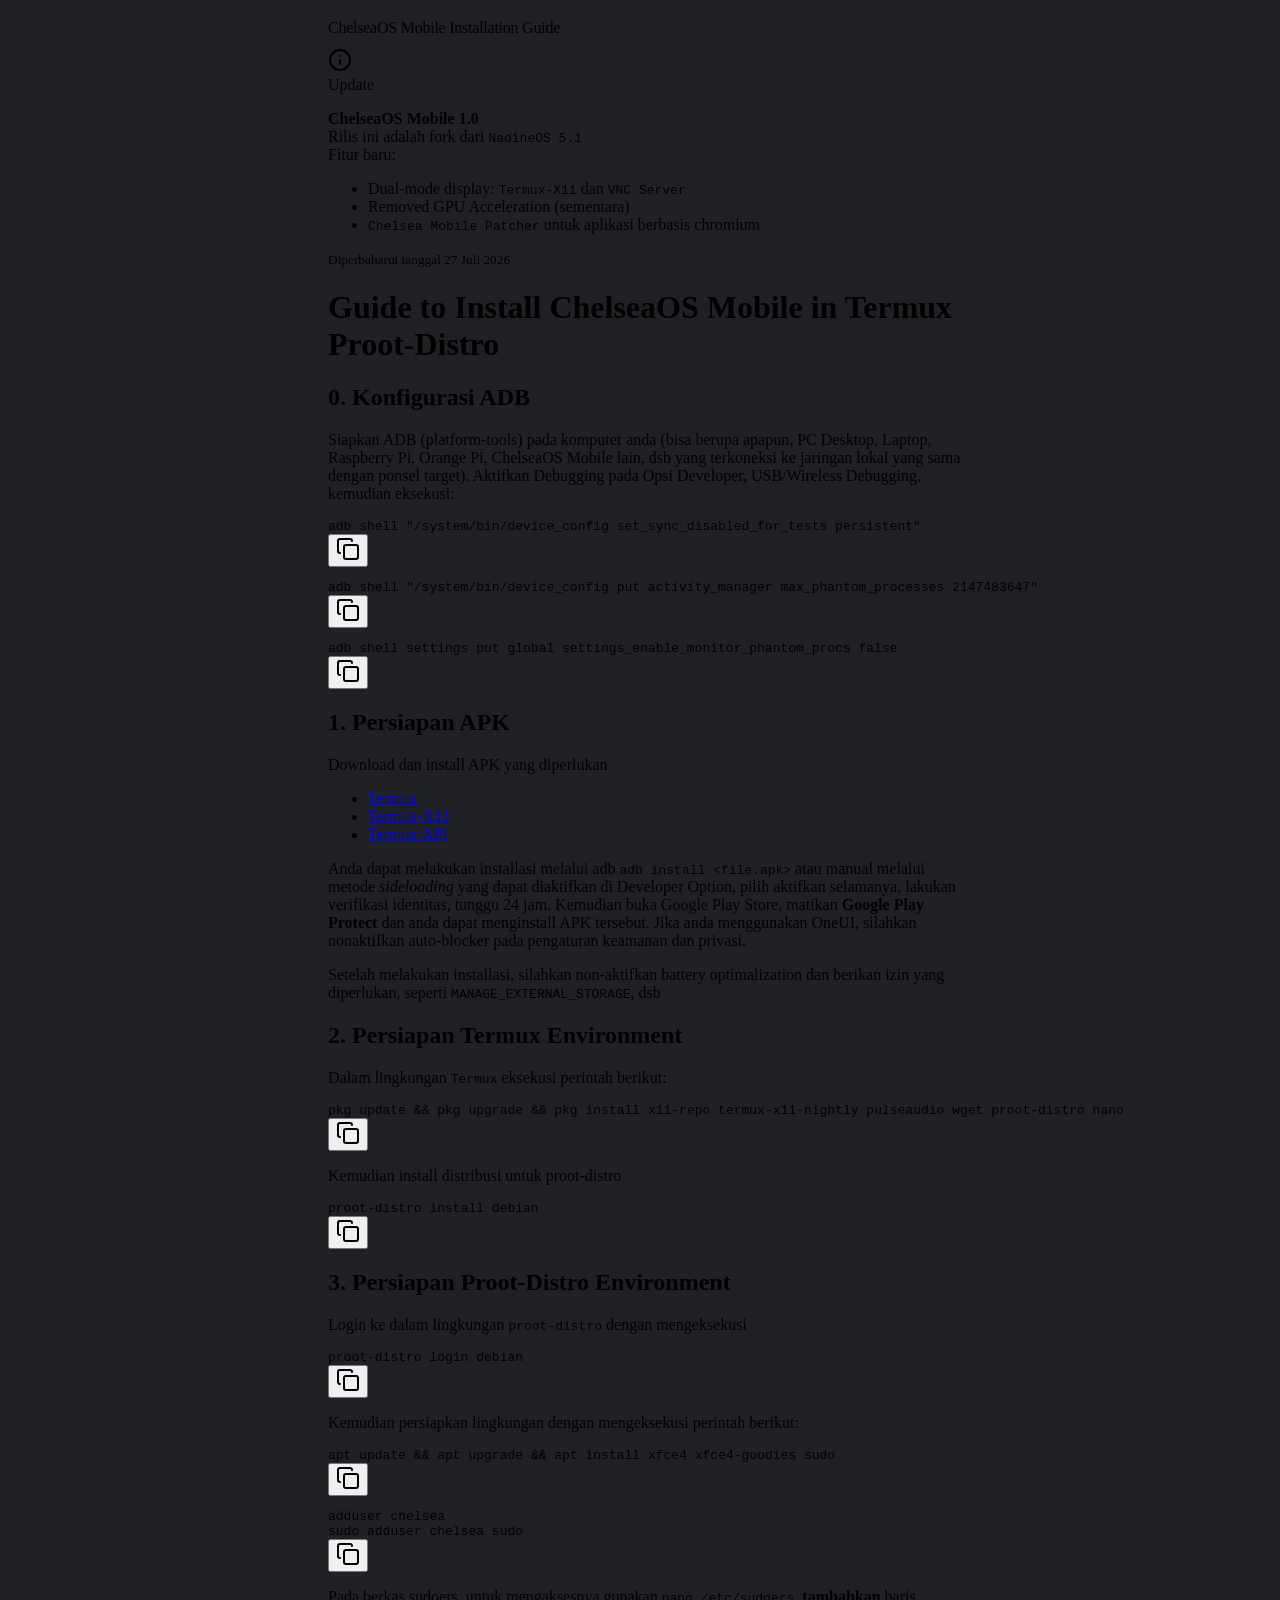
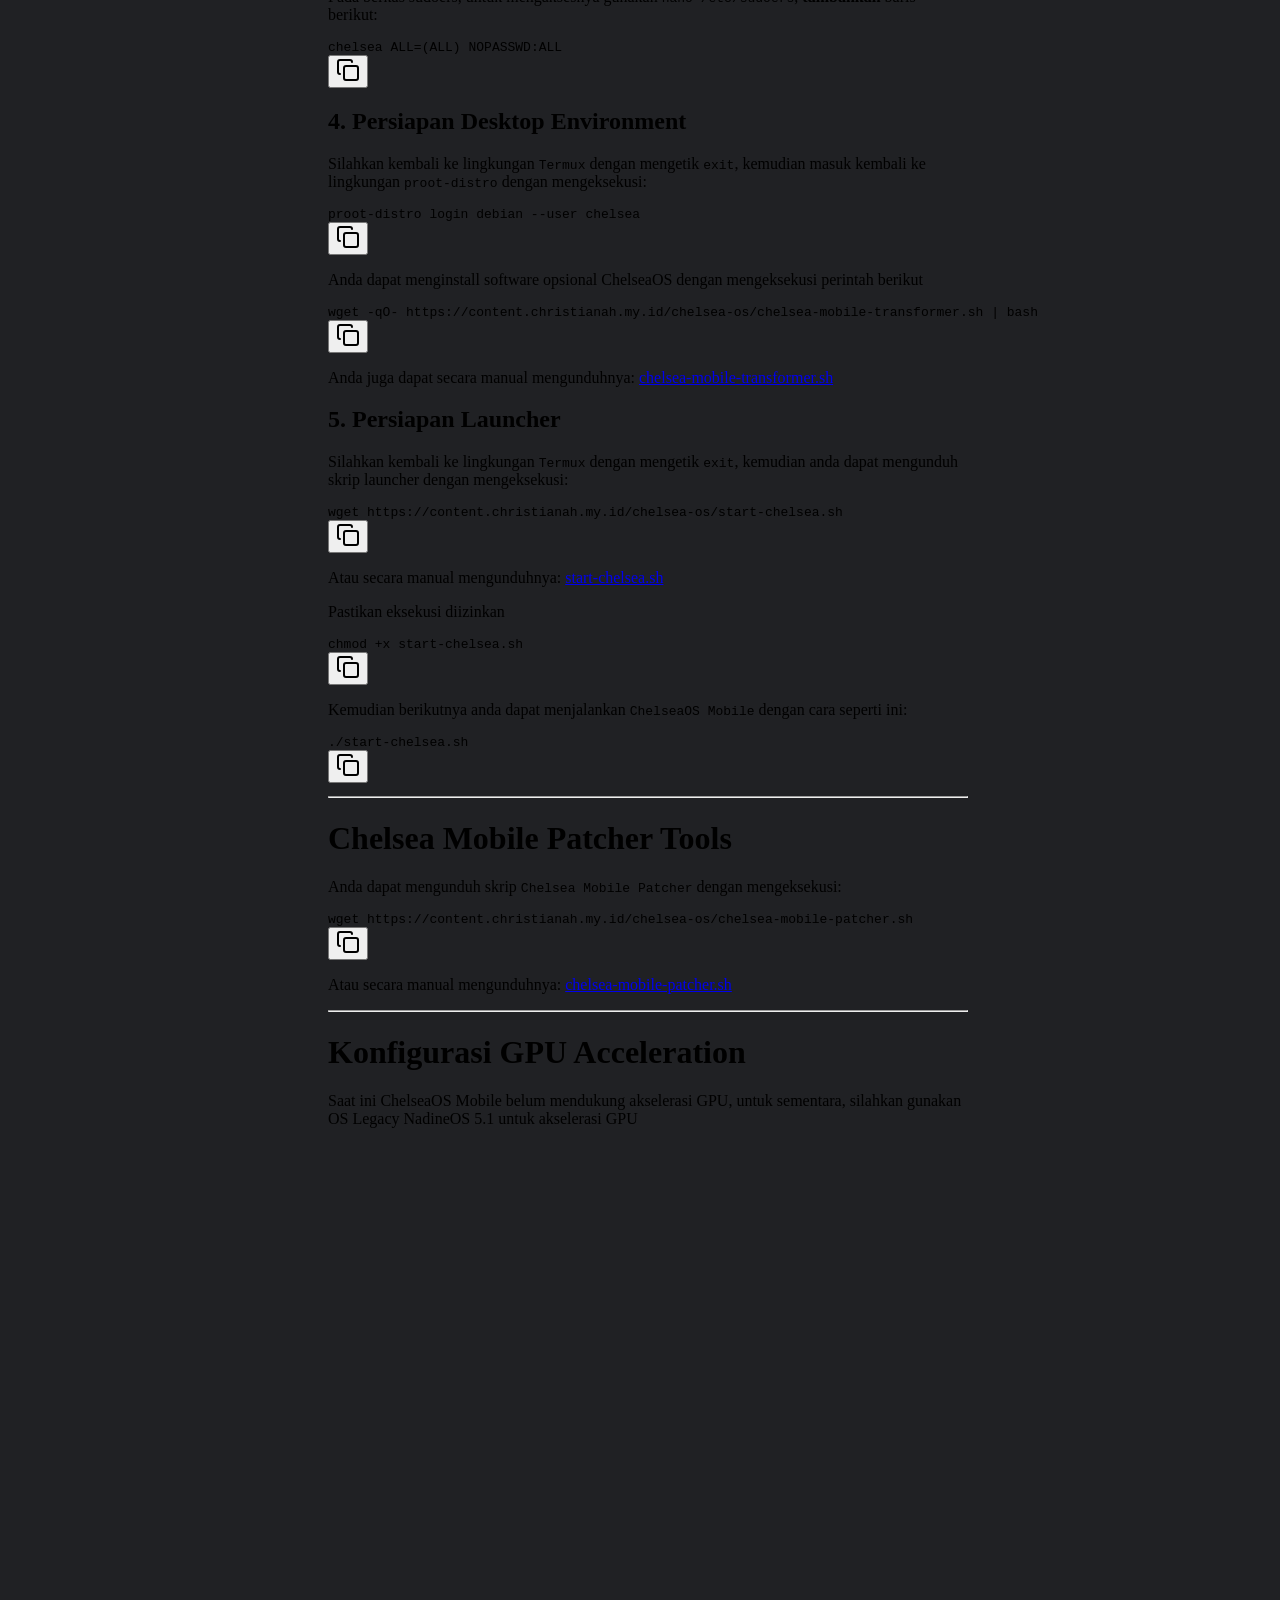
==== docs/chelseaos-mobile-installation-guide.html @ ab217020 "Initial landing page commit" ====
<!DOCTYPE html> <html lang="en"><head>
<title>ChelseaOS Mobile Installation Guide</title>
<base href=".">
<meta name="pathname" content="chelseaos-mobile-installation-guide.html">
<meta name="description" content="Obsidian - ChelseaOS Mobile Installation Guide">
<meta property="og:title" content="ChelseaOS Mobile Installation Guide">
<meta property="og:description" content="Obsidian - ChelseaOS Mobile Installation Guide">
<meta property="og:type" content="website">
<meta property="og:url" content="chelseaos-mobile-installation-guide.html">
<meta property="og:image" content="undefined">
<meta charset="UTF-8"><meta property="og:site_name" content="Obsidian"><meta name="viewport" content="width=device-width, initial-scale=1.0, user-scalable=yes, minimum-scale=1.0, maximum-scale=5.0"><link rel="alternate" type="application/rss+xml" title="RSS Feed" href="site-lib/rss.xml"><script async="" id="webpage-script" src="site-lib/scripts/webpage.js" onload="this.onload=null;this.setAttribute(&quot;loaded&quot;, &quot;true&quot;)"></script><script async="" id="graph-wasm-script" src="site-lib/scripts/graph-wasm.js" onload="this.onload=null;this.setAttribute(&quot;loaded&quot;, &quot;true&quot;)"></script><script async="" id="graph-render-worker-script" src="site-lib/scripts/graph-render-worker.js" onload="this.onload=null;this.setAttribute(&quot;loaded&quot;, &quot;true&quot;)"></script><link rel="icon" href="site-lib/media/favicon.png"><link rel="stylesheet" href="site-lib/styles/obsidian.css"><link rel="preload" href="site-lib/styles/global-variable-styles.css" as="style" onload="this.onload=null;this.rel='stylesheet'"><noscript><link rel="stylesheet" href="site-lib/styles/global-variable-styles.css"></noscript><link rel="preload" href="site-lib/styles/main-styles.css" as="style" onload="this.onload=null;this.rel='stylesheet'"><noscript><link rel="stylesheet" href="site-lib/styles/main-styles.css"></noscript><style>body{--line-width:40em;--line-width-adaptive:40em;--file-line-width:40em;--sidebar-width:min(20em, 80vw);--collapse-arrow-size:11px;--tree-vertical-spacing:1.3em;--sidebar-margin:12px}:root{background-color:#202124}.sidebar{height:100%;font-size:14px;z-index:10;min-width:calc(var(--sidebar-width) + var(--divider-width-hover));max-width:calc(var(--sidebar-width) + var(--divider-width-hover));position:relative;overflow:hidden;overflow:clip;transition:min-width ease-in-out,max-width ease-in-out;transition-duration:.2s;contain:size}#left-sidebar{left:0}#right-sidebar{right:0}.sidebar.is-collapsed{min-width:0;max-width:0}.sidebar.floating{position:absolute}.sidebar .leaf-content{height:100%;min-width:calc(var(--sidebar-width) - var(--divider-width-hover));top:0;padding:var(--sidebar-margin);padding-top:4em;line-height:var(--line-height-tight);background-color:var(--background-secondary);transition:background-color,border-right,border-left,box-shadow;transition-duration:var(--color-fade-speed);transition-timing-function:ease-in-out;position:absolute;display:flex;flex-direction:column}.sidebar:not(.is-collapsed) .leaf-content{min-width:calc(max(100%,var(--sidebar-width)) - 3px);max-width:calc(max(100%,var(--sidebar-width)) - 3px)}#left-sidebar-content{left:0;border-top-right-radius:var(--radius-l);border-bottom-right-radius:var(--radius-l)}#right-sidebar-content{right:0;border-top-left-radius:var(--radius-l);border-bottom-left-radius:var(--radius-l)}.sidebar #left-sidebar-content,.sidebar #right-sidebar-content{contain:none!important;container-type:normal!important;animation:none!important}.sidebar:has(.leaf-content:empty):has(.topbar-content:empty){display:none}.sidebar-topbar{height:calc(2.3em + 2 * var(--sidebar-margin));width:var(--sidebar-width);padding:var(--sidebar-margin);z-index:1;position:fixed;display:flex;align-items:center;transition:width ease-in-out;transition-duration:inherit}.sidebar.is-collapsed .sidebar-topbar{width:calc(2.3em + var(--sidebar-margin) * 2)}.sidebar .sidebar-topbar.is-collapsed{width:0}#left-sidebar .sidebar-topbar{left:0;flex-direction:row;border-top-right-radius:var(--radius-l)}#right-sidebar .sidebar-topbar{right:0;flex-direction:row-reverse;border-top-left-radius:var(--radius-l)}#left-sidebar .topbar-content{margin-right:calc(2.3em + var(--sidebar-margin));flex-direction:row}#right-sidebar .topbar-content{margin-left:calc(2.3em + var(--sidebar-margin));flex-direction:row-reverse}.topbar-content{overflow:hidden visible;overflow:clip visible;width:100%;height:100%;display:flex;align-items:center;transition:inherit}.sidebar.is-collapsed .topbar-content{width:0;transition:inherit}.clickable-icon.sidebar-collapse-icon{background-color:transparent;color:var(--icon-color-focused);padding:2px!important;margin:0!important;height:100%!important;width:2.3em!important;margin-inline:0.14em!important;position:absolute}#left-sidebar .clickable-icon.sidebar-collapse-icon{transform:rotateY(180deg);right:var(--sidebar-margin)}#right-sidebar .clickable-icon.sidebar-collapse-icon{transform:rotateY(180deg);left:var(--sidebar-margin)}.clickable-icon.sidebar-collapse-icon svg.svg-icon{width:100%;height:100%}.feature-title{margin-left:1px;text-transform:uppercase;letter-spacing:.06em;margin-top:.75em;margin-bottom:.75em}.feature-header{display:flex;align-items:center;padding-top:0;font-size:1em;padding-left:0}body.floating-sidebars .sidebar{position:absolute}body{transition:background-color var(--color-fade-speed) ease-in-out}#navbar:not(:empty){display:flex;align-items:center;justify-content:space-between;padding:.5em 1em;width:100%}#main{display:flex;flex-direction:column;height:100%;width:100%;align-items:stretch;justify-content:center}#main-horizontal{display:flex;flex-direction:row;flex-grow:1;width:100%;align-items:stretch;justify-content:center}#center-content{flex-basis:100%;max-width:100%;width:100%;height:100%;display:flex;flex-direction:column;align-items:center;transition:opacity .2s ease-in-out;contain:inline-size}.hide{opacity:0!important;transition:opacity .2s ease-in-out;pointer-events:none}#center-content>.obsidian-document{padding-left:2em;padding-right:1em;margin-bottom:0;width:100%;width:-webkit-fill-available;width:-moz-available;width:fill-available;transition:background-color var(--color-fade-speed) ease-in-out;border-top-right-radius:var(--window-radius,var(--radius-m));border-top-left-radius:var(--window-radius,var(--radius-m));overflow-x:hidden!important;overflow-y:auto!important;display:flex!important;flex-direction:column!important;align-items:center!important;contain:inline-size}body #center-content>.obsidian-document>.markdown-preview-sizer{padding-bottom:80vh;width:100%;max-width:var(--line-width);flex-basis:var(--line-width);transition:background-color var(--color-fade-speed) ease-in-out;contain:inline-size}#center-content>.obsidian-document>div{width:100%!important;transition:background-color var(--color-fade-speed) ease-in-out;contain:inline-size}#center-content>.obsidian-document:not([data-type=markdown]).embed{display:flex;padding:1em;height:100%;width:100%;align-items:center;justify-content:center}#center-content>.obsidian-document:not([data-type=markdown]).embed>*{max-width:100%;max-height:100%;object-fit:contain}:not(h1,h2,h3,h4,h5,h6,li):has(> :is(.math,table)){overflow-x:auto!important}#center-content>.obsidian-document:not([data-type=markdown]){overflow-x:auto;contain:content;padding:0;margin:0;height:100%}.obsidian-document[data-type=attachment]{display:flex;flex-direction:column;align-items:center;justify-content:center;height:100%;width:100%}.obsidian-document[data-type=attachment]>*{outline:0;border:none;box-shadow:none}.obsidian-document[data-type=attachment] :is(img){max-width:90%;max-height:90%;object-fit:contain}.obsidian-document[data-type=attachment]>:is(audio){width:100%;max-width:min(90%,var(--line-width))}.obsidian-document[data-type=attachment]>:is(embed,iframe,video){width:100%;height:100%;max-width:100%;max-height:100%;object-fit:contain}.canvas-wrapper>:is(.header,.footer){z-index:100;position:absolute;display:flex;justify-content:center;flex-direction:column;width:100%;align-items:center}.scroll-highlight{position:absolute;width:100%;height:100%;pointer-events:none;z-index:1000;background-color:hsla(var(--color-accent-hsl),.25);opacity:0;padding:1em;inset:50%;translate:-50% -50%;border-radius:var(--radius-s)}</style><script defer="">async function loadIncludes(){let e=document.querySelectorAll("link[itemprop='include']");for(const t of e){let e=t.getAttribute("href");try{let o="";if(e.startsWith("https:")||e.startsWith("http:")||"file:"!=window.location.protocol){const n=await fetch(e);if(!n.ok){console.log("Could not include file: "+e),t?.remove();continue}o=await n.text()}else{const t=document.getElementById(btoa(encodeURI(e)));if(t){const e=JSON.parse(decodeURI(atob(t.getAttribute("value")??"")));o=e?.data??""}}let n=document.createRange().createContextualFragment(o);t.before(n),t.remove(),console.log("Included text: "+o),console.log("Included file: "+e)}catch(o){t?.remove(),console.log("Could not include file: "+e,o);continue}}}document.addEventListener("DOMContentLoaded",(()=>{loadIncludes()}));let isFileProtocol="file:"==location.protocol;function waitLoadScripts(e,t){let o=e.map((e=>document.getElementById(e+"-script")));!function e(n){let l=o[n],c=n+1;l?(l&&"true"!=l.getAttribute("loaded")||n<o.length&&e(c),n<o.length&&l.addEventListener("load",(()=>e(c)))):n<o.length?e(c):t()}(0)}</script></head><body class="publish css-settings-manager styled-scrollbars show-inline-title show-ribbon is-focused"><script defer="">let theme=localStorage.getItem("theme")||(window.matchMedia("(prefers-color-scheme: dark)").matches?"dark":"light");"dark"==theme?(document.body.classList.add("theme-dark"),document.body.classList.remove("theme-light")):(document.body.classList.add("theme-light"),document.body.classList.remove("theme-dark")),window.innerWidth<480?document.body.classList.add("is-phone"):window.innerWidth<768?document.body.classList.add("is-tablet"):window.innerWidth<1024?document.body.classList.add("is-small-screen"):document.body.classList.add("is-large-screen")</script><div class="parsed-feature-container" style="display: contents;"><link itemprop="include" href="site-lib/html/custom-head-content-content.html"></div><div id="main"><div id="navbar"></div><div id="main-horizontal"><div id="left-content" class="leaf" style="--sidebar-width: var(--sidebar-width-left);"></div><div id="center-content" class="leaf"><div class="obsidian-document markdown-preview-view markdown-rendered node-insert-event is-readable-line-width allow-fold-headings allow-fold-lists show-indentation-guide show-properties" data-type="markdown"><style id="MJX-CHTML-styles"></style><div class="markdown-preview-sizer markdown-preview-section"><div class="header"><h1 class="page-title heading inline-title" id="ChelseaOS_Mobile_Installation_Guide_0">ChelseaOS Mobile Installation Guide</h1><div class="data-bar"></div></div><div class="markdown-preview-pusher" style="width: 1px; height: 0.1px; margin-bottom: 0px;"></div><div class="el-div"><div data-callout-metadata="" data-callout-fold="" data-callout="info" class="callout"><div class="callout-title" dir="auto"><div class="callout-icon"><svg xmlns="http://www.w3.org/2000/svg" width="24" height="24" viewBox="0 0 24 24" fill="none" stroke="currentColor" stroke-width="2" stroke-linecap="round" stroke-linejoin="round" class="svg-icon lucide-info"><circle cx="12" cy="12" r="10"></circle><path d="M12 16v-4"></path><path d="M12 8h.01"></path></svg></div><div class="callout-title-inner">Update</div></div><div class="callout-content">
<p dir="auto"><strong>ChelseaOS Mobile 1.0</strong><br>
Rilis ini adalah fork dari <code>NadineOS 5.1</code><br>
Fitur baru:</p>
<ul class="has-list-bullet">
<li data-line="4" dir="auto"><span class="list-bullet"></span>Dual-mode display: <code>Termux-X11</code> dan <code>VNC Server</code></li>
<li data-line="5" dir="auto"><span class="list-bullet"></span>Removed GPU Acceleration (sementara)</li>
<li data-line="6" dir="auto"><span class="list-bullet"></span><code>Chelsea Mobile Patcher</code> untuk aplikasi berbasis chromium</li>
</ul>
<p dir="auto"><small>Diperbaharui tanggal 27 Juli 2026</small></p>
</div></div></div><div class="el-h1"><h1 data-heading="Guide to Install ChelseaOS Mobile in Termux Proot-Distro" dir="auto" class="heading" id="Guide_to_Install_ChelseaOS_Mobile_in_Termux_Proot-Distro_0"><span class="heading-collapse-indicator collapse-indicator collapse-icon"><svg xmlns="http://www.w3.org/2000/svg" width="24" height="24" viewBox="0 0 24 24" fill="none" stroke="currentColor" stroke-width="2" stroke-linecap="round" stroke-linejoin="round" class="svg-icon right-triangle"><path d="M3 8L12 17L21 8"></path></svg></span>Guide to Install ChelseaOS Mobile in Termux Proot-Distro</h1></div><div class="el-h2"><h2 data-heading="0. Konfigurasi ADB" dir="auto" class="heading" id="0._Konfigurasi_ADB_0"><span class="heading-collapse-indicator collapse-indicator collapse-icon"><svg xmlns="http://www.w3.org/2000/svg" width="24" height="24" viewBox="0 0 24 24" fill="none" stroke="currentColor" stroke-width="2" stroke-linecap="round" stroke-linejoin="round" class="svg-icon right-triangle"><path d="M3 8L12 17L21 8"></path></svg></span>0. Konfigurasi ADB</h2></div><div class="el-p"><p dir="auto">Siapkan ADB (platform-tools) pada komputer anda (bisa berupa apapun, PC Desktop, Laptop, Raspberry Pi, Orange Pi, ChelseaOS Mobile lain, dsb yang terkoneksi ke jaringan lokal yang sama dengan ponsel target). Aktifkan Debugging pada Opsi Developer, USB/Wireless Debugging, kemudian eksekusi:</p></div><div class="el-pre"><pre class="language-shell"><code data-line="0" class="language-shell is-loaded">adb shell <span class="token string">"/system/bin/device_config set_sync_disabled_for_tests persistent"</span>
</code><button class="copy-code-button"><svg xmlns="http://www.w3.org/2000/svg" width="24" height="24" viewBox="0 0 24 24" fill="none" stroke="currentColor" stroke-width="2" stroke-linecap="round" stroke-linejoin="round" class="svg-icon lucide-copy"><rect x="8" y="8" width="14" height="14" rx="2" ry="2"></rect><path d="M4 16c-1.1 0-2-.9-2-2V4c0-1.1.9-2 2-2h10c1.1 0 2 .9 2 2"></path></svg></button></pre></div><div class="el-pre"><pre class="language-shell"><code data-line="0" class="language-shell is-loaded">adb shell <span class="token string">"/system/bin/device_config put activity_manager max_phantom_processes 2147483647"</span>
</code><button class="copy-code-button"><svg xmlns="http://www.w3.org/2000/svg" width="24" height="24" viewBox="0 0 24 24" fill="none" stroke="currentColor" stroke-width="2" stroke-linecap="round" stroke-linejoin="round" class="svg-icon lucide-copy"><rect x="8" y="8" width="14" height="14" rx="2" ry="2"></rect><path d="M4 16c-1.1 0-2-.9-2-2V4c0-1.1.9-2 2-2h10c1.1 0 2 .9 2 2"></path></svg></button></pre></div><div class="el-pre"><pre class="language-shell"><code data-line="0" class="language-shell is-loaded">adb shell settings put global settings_enable_monitor_phantom_procs <span class="token boolean">false</span>
</code><button class="copy-code-button"><svg xmlns="http://www.w3.org/2000/svg" width="24" height="24" viewBox="0 0 24 24" fill="none" stroke="currentColor" stroke-width="2" stroke-linecap="round" stroke-linejoin="round" class="svg-icon lucide-copy"><rect x="8" y="8" width="14" height="14" rx="2" ry="2"></rect><path d="M4 16c-1.1 0-2-.9-2-2V4c0-1.1.9-2 2-2h10c1.1 0 2 .9 2 2"></path></svg></button></pre></div><div class="el-h2"><h2 data-heading="1. Persiapan APK" dir="auto" class="heading" id="1._Persiapan_APK_0"><span class="heading-collapse-indicator collapse-indicator collapse-icon"><svg xmlns="http://www.w3.org/2000/svg" width="24" height="24" viewBox="0 0 24 24" fill="none" stroke="currentColor" stroke-width="2" stroke-linecap="round" stroke-linejoin="round" class="svg-icon right-triangle"><path d="M3 8L12 17L21 8"></path></svg></span>1. Persiapan APK</h2></div><div class="el-p"><p dir="auto">Download dan install APK yang diperlukan</p></div><div class="el-ul"><ul class="has-list-bullet">
<li data-line="0" dir="auto"><span class="list-bullet"></span><a data-tooltip-position="top" aria-label="https://f-droid.org/en/packages/com.termux/" rel="noopener nofollow" class="external-link is-unresolved" href="https://f-droid.org/en/packages/com.termux/" target="_self">Termux</a></li>
<li data-line="1" dir="auto"><span class="list-bullet"></span><a data-tooltip-position="top" aria-label="https://github.com/termux/termux-x11/releases" rel="noopener nofollow" class="external-link is-unresolved" href="https://github.com/termux/termux-x11/releases" target="_self">Termux-X11</a></li>
<li data-line="2" dir="auto"><span class="list-bullet"></span><a data-tooltip-position="top" aria-label="https://f-droid.org/id/packages/com.termux.api/" rel="noopener nofollow" class="external-link is-unresolved" href="https://f-droid.org/id/packages/com.termux.api/" target="_self">Termux:API</a></li>
</ul></div><div class="el-p"><p dir="auto">Anda dapat melakukan installasi melalui adb <code>adb install &lt;file.apk&gt;</code> atau manual melalui metode <em>sideloading</em> yang dapat diaktifkan di Developer Option, pilih aktifkan selamanya, lakukan verifikasi identitas, tunggu 24 jam. Kemudian buka Google Play Store, matikan <strong>Google Play Protect</strong> dan anda dapat menginstall APK tersebut. Jika anda menggunakan OneUI, silahkan nonaktifkan auto-blocker pada pengaturan keamanan dan privasi.</p></div><div class="el-p"><p dir="auto">Setelah melakukan installasi, silahkan non-aktifkan battery optimalization dan berikan izin yang diperlukan, seperti <code>MANAGE_EXTERNAL_STORAGE</code>, dsb</p></div><div class="el-h2"><h2 data-heading="2. Persiapan Termux Environment" dir="auto" class="heading" id="2._Persiapan_Termux_Environment_0"><span class="heading-collapse-indicator collapse-indicator collapse-icon"><svg xmlns="http://www.w3.org/2000/svg" width="24" height="24" viewBox="0 0 24 24" fill="none" stroke="currentColor" stroke-width="2" stroke-linecap="round" stroke-linejoin="round" class="svg-icon right-triangle"><path d="M3 8L12 17L21 8"></path></svg></span>2. Persiapan Termux Environment</h2></div><div class="el-p"><p dir="auto">Dalam lingkungan <code>Termux</code> eksekusi perintah berikut:</p></div><div class="el-pre"><pre class="language-bash"><code data-line="0" class="language-bash is-loaded">pkg update <span class="token operator">&amp;&amp;</span> pkg upgrade <span class="token operator">&amp;&amp;</span> pkg <span class="token function">install</span> x11-repo termux-x11-nightly pulseaudio <span class="token function">wget</span> proot-distro <span class="token function">nano</span>
</code><button class="copy-code-button"><svg xmlns="http://www.w3.org/2000/svg" width="24" height="24" viewBox="0 0 24 24" fill="none" stroke="currentColor" stroke-width="2" stroke-linecap="round" stroke-linejoin="round" class="svg-icon lucide-copy"><rect x="8" y="8" width="14" height="14" rx="2" ry="2"></rect><path d="M4 16c-1.1 0-2-.9-2-2V4c0-1.1.9-2 2-2h10c1.1 0 2 .9 2 2"></path></svg></button></pre></div><div class="el-p"><p dir="auto">Kemudian install distribusi untuk proot-distro</p></div><div class="el-pre"><pre class="language-bash"><code data-line="0" class="language-bash is-loaded">proot-distro <span class="token function">install</span> debian
</code><button class="copy-code-button"><svg xmlns="http://www.w3.org/2000/svg" width="24" height="24" viewBox="0 0 24 24" fill="none" stroke="currentColor" stroke-width="2" stroke-linecap="round" stroke-linejoin="round" class="svg-icon lucide-copy"><rect x="8" y="8" width="14" height="14" rx="2" ry="2"></rect><path d="M4 16c-1.1 0-2-.9-2-2V4c0-1.1.9-2 2-2h10c1.1 0 2 .9 2 2"></path></svg></button></pre></div><div class="el-h2"><h2 data-heading="3. Persiapan Proot-Distro Environment" dir="auto" class="heading" id="3._Persiapan_Proot-Distro_Environment_0"><span class="heading-collapse-indicator collapse-indicator collapse-icon"><svg xmlns="http://www.w3.org/2000/svg" width="24" height="24" viewBox="0 0 24 24" fill="none" stroke="currentColor" stroke-width="2" stroke-linecap="round" stroke-linejoin="round" class="svg-icon right-triangle"><path d="M3 8L12 17L21 8"></path></svg></span>3. Persiapan Proot-Distro Environment</h2></div><div class="el-p"><p dir="auto">Login ke dalam lingkungan <code>proot-distro</code> dengan mengeksekusi</p></div><div class="el-pre"><pre class="language-bash"><code data-line="0" class="language-bash is-loaded">proot-distro login debian
</code><button class="copy-code-button"><svg xmlns="http://www.w3.org/2000/svg" width="24" height="24" viewBox="0 0 24 24" fill="none" stroke="currentColor" stroke-width="2" stroke-linecap="round" stroke-linejoin="round" class="svg-icon lucide-copy"><rect x="8" y="8" width="14" height="14" rx="2" ry="2"></rect><path d="M4 16c-1.1 0-2-.9-2-2V4c0-1.1.9-2 2-2h10c1.1 0 2 .9 2 2"></path></svg></button></pre></div><div class="el-p"><p dir="auto">Kemudian persiapkan lingkungan dengan mengeksekusi perintah berikut:</p></div><div class="el-pre"><pre class="language-bash"><code data-line="0" class="language-bash is-loaded"><span class="token function">apt</span> update <span class="token operator">&amp;&amp;</span> <span class="token function">apt</span> upgrade <span class="token operator">&amp;&amp;</span> <span class="token function">apt</span> <span class="token function">install</span> xfce4 xfce4-goodies <span class="token function">sudo</span>
</code><button class="copy-code-button"><svg xmlns="http://www.w3.org/2000/svg" width="24" height="24" viewBox="0 0 24 24" fill="none" stroke="currentColor" stroke-width="2" stroke-linecap="round" stroke-linejoin="round" class="svg-icon lucide-copy"><rect x="8" y="8" width="14" height="14" rx="2" ry="2"></rect><path d="M4 16c-1.1 0-2-.9-2-2V4c0-1.1.9-2 2-2h10c1.1 0 2 .9 2 2"></path></svg></button></pre></div><div class="el-pre"><pre class="language-bash"><code data-line="0" class="language-bash is-loaded">adduser chelsea
<span class="token function">sudo</span> adduser chelsea <span class="token function">sudo</span>
</code><button class="copy-code-button"><svg xmlns="http://www.w3.org/2000/svg" width="24" height="24" viewBox="0 0 24 24" fill="none" stroke="currentColor" stroke-width="2" stroke-linecap="round" stroke-linejoin="round" class="svg-icon lucide-copy"><rect x="8" y="8" width="14" height="14" rx="2" ry="2"></rect><path d="M4 16c-1.1 0-2-.9-2-2V4c0-1.1.9-2 2-2h10c1.1 0 2 .9 2 2"></path></svg></button></pre></div><div class="el-p"><p dir="auto">Pada berkas sudoers, untuk mengaksesnya gunakan <code>nano /etc/sudoers</code>, <strong>tambahkan</strong> baris berikut:</p></div><div class="el-pre"><pre class="language-sh"><code data-line="0" class="language-sh is-loaded">chelsea <span class="token assign-left variable">ALL</span><span class="token operator">=</span><span class="token punctuation">(</span>ALL<span class="token punctuation">)</span> NOPASSWD:ALL
</code><button class="copy-code-button"><svg xmlns="http://www.w3.org/2000/svg" width="24" height="24" viewBox="0 0 24 24" fill="none" stroke="currentColor" stroke-width="2" stroke-linecap="round" stroke-linejoin="round" class="svg-icon lucide-copy"><rect x="8" y="8" width="14" height="14" rx="2" ry="2"></rect><path d="M4 16c-1.1 0-2-.9-2-2V4c0-1.1.9-2 2-2h10c1.1 0 2 .9 2 2"></path></svg></button></pre></div><div class="el-h2"><h2 data-heading="4. Persiapan Desktop Environment" dir="auto" class="heading" id="4._Persiapan_Desktop_Environment_0"><span class="heading-collapse-indicator collapse-indicator collapse-icon"><svg xmlns="http://www.w3.org/2000/svg" width="24" height="24" viewBox="0 0 24 24" fill="none" stroke="currentColor" stroke-width="2" stroke-linecap="round" stroke-linejoin="round" class="svg-icon right-triangle"><path d="M3 8L12 17L21 8"></path></svg></span>4. Persiapan Desktop Environment</h2></div><div class="el-p"><p dir="auto">Silahkan kembali ke lingkungan <code>Termux</code> dengan mengetik <code>exit</code>, kemudian masuk kembali ke lingkungan <code>proot-distro</code> dengan mengeksekusi:</p></div><div class="el-pre"><pre class="language-bash"><code data-line="0" class="language-bash is-loaded">proot-distro login debian <span class="token parameter variable">--user</span> chelsea
</code><button class="copy-code-button"><svg xmlns="http://www.w3.org/2000/svg" width="24" height="24" viewBox="0 0 24 24" fill="none" stroke="currentColor" stroke-width="2" stroke-linecap="round" stroke-linejoin="round" class="svg-icon lucide-copy"><rect x="8" y="8" width="14" height="14" rx="2" ry="2"></rect><path d="M4 16c-1.1 0-2-.9-2-2V4c0-1.1.9-2 2-2h10c1.1 0 2 .9 2 2"></path></svg></button></pre></div><div class="el-p"><p dir="auto">Anda dapat menginstall software opsional ChelseaOS dengan mengeksekusi perintah berikut</p></div><div class="el-pre"><pre class="language-sh"><code data-line="0" class="language-sh is-loaded"><span class="token function">wget</span> -qO- https://content.christianah.my.id/chelsea-os/chelsea-mobile-transformer.sh <span class="token operator">|</span> <span class="token function">bash</span>
</code><button class="copy-code-button"><svg xmlns="http://www.w3.org/2000/svg" width="24" height="24" viewBox="0 0 24 24" fill="none" stroke="currentColor" stroke-width="2" stroke-linecap="round" stroke-linejoin="round" class="svg-icon lucide-copy"><rect x="8" y="8" width="14" height="14" rx="2" ry="2"></rect><path d="M4 16c-1.1 0-2-.9-2-2V4c0-1.1.9-2 2-2h10c1.1 0 2 .9 2 2"></path></svg></button></pre></div><div class="el-p"><p dir="auto">Anda juga dapat secara manual mengunduhnya: <a data-href="chelsea-mobile-transformer.sh" href="notes/documentation/chelseaos/chelseaos-mobile/assets/chelsea-mobile-transformer.html" class="internal-link" target="_self" rel="noopener nofollow">chelsea-mobile-transformer.sh</a></p></div><div class="el-h2"><h2 data-heading="5. Persiapan Launcher" dir="auto" class="heading" id="5._Persiapan_Launcher_0"><span class="heading-collapse-indicator collapse-indicator collapse-icon"><svg xmlns="http://www.w3.org/2000/svg" width="24" height="24" viewBox="0 0 24 24" fill="none" stroke="currentColor" stroke-width="2" stroke-linecap="round" stroke-linejoin="round" class="svg-icon right-triangle"><path d="M3 8L12 17L21 8"></path></svg></span>5. Persiapan Launcher</h2></div><div class="el-p"><p dir="auto">Silahkan kembali ke lingkungan <code>Termux</code> dengan mengetik <code>exit</code>, kemudian anda dapat mengunduh skrip launcher dengan mengeksekusi:</p></div><div class="el-pre"><pre class="language-sh"><code data-line="0" class="language-sh is-loaded"><span class="token function">wget</span> https://content.christianah.my.id/chelsea-os/start-chelsea.sh
</code><button class="copy-code-button"><svg xmlns="http://www.w3.org/2000/svg" width="24" height="24" viewBox="0 0 24 24" fill="none" stroke="currentColor" stroke-width="2" stroke-linecap="round" stroke-linejoin="round" class="svg-icon lucide-copy"><rect x="8" y="8" width="14" height="14" rx="2" ry="2"></rect><path d="M4 16c-1.1 0-2-.9-2-2V4c0-1.1.9-2 2-2h10c1.1 0 2 .9 2 2"></path></svg></button></pre></div><div class="el-p"><p dir="auto">Atau secara manual mengunduhnya: <a data-href="start-chelsea.sh" href="notes/documentation/chelseaos/chelseaos-mobile/assets/start-chelsea.html" class="internal-link" target="_self" rel="noopener nofollow">start-chelsea.sh</a></p></div><div class="el-p"><p dir="auto">Pastikan eksekusi diizinkan</p></div><div class="el-pre"><pre class="language-bash"><code data-line="0" class="language-bash is-loaded"><span class="token function">chmod</span> +x start-chelsea.sh
</code><button class="copy-code-button"><svg xmlns="http://www.w3.org/2000/svg" width="24" height="24" viewBox="0 0 24 24" fill="none" stroke="currentColor" stroke-width="2" stroke-linecap="round" stroke-linejoin="round" class="svg-icon lucide-copy"><rect x="8" y="8" width="14" height="14" rx="2" ry="2"></rect><path d="M4 16c-1.1 0-2-.9-2-2V4c0-1.1.9-2 2-2h10c1.1 0 2 .9 2 2"></path></svg></button></pre></div><div class="el-p"><p dir="auto">Kemudian berikutnya anda dapat menjalankan <code>ChelseaOS Mobile</code> dengan cara seperti ini:</p></div><div class="el-pre"><pre><code data-line="0">./start-chelsea.sh
</code><button class="copy-code-button"><svg xmlns="http://www.w3.org/2000/svg" width="24" height="24" viewBox="0 0 24 24" fill="none" stroke="currentColor" stroke-width="2" stroke-linecap="round" stroke-linejoin="round" class="svg-icon lucide-copy"><rect x="8" y="8" width="14" height="14" rx="2" ry="2"></rect><path d="M4 16c-1.1 0-2-.9-2-2V4c0-1.1.9-2 2-2h10c1.1 0 2 .9 2 2"></path></svg></button></pre></div><div class="el-hr"><hr></div><div class="el-h1"><h1 data-heading="Chelsea Mobile Patcher Tools" dir="auto" class="heading" id="Chelsea_Mobile_Patcher_Tools_0"><span class="heading-collapse-indicator collapse-indicator collapse-icon"><svg xmlns="http://www.w3.org/2000/svg" width="24" height="24" viewBox="0 0 24 24" fill="none" stroke="currentColor" stroke-width="2" stroke-linecap="round" stroke-linejoin="round" class="svg-icon right-triangle"><path d="M3 8L12 17L21 8"></path></svg></span>Chelsea Mobile Patcher Tools</h1></div><div class="el-p"><p dir="auto">Anda dapat mengunduh skrip <code>Chelsea Mobile Patcher</code> dengan mengeksekusi:</p></div><div class="el-pre"><pre class="language-sh"><code data-line="0" class="language-sh is-loaded"><span class="token function">wget</span> https://content.christianah.my.id/chelsea-os/chelsea-mobile-patcher.sh
</code><button class="copy-code-button"><svg xmlns="http://www.w3.org/2000/svg" width="24" height="24" viewBox="0 0 24 24" fill="none" stroke="currentColor" stroke-width="2" stroke-linecap="round" stroke-linejoin="round" class="svg-icon lucide-copy"><rect x="8" y="8" width="14" height="14" rx="2" ry="2"></rect><path d="M4 16c-1.1 0-2-.9-2-2V4c0-1.1.9-2 2-2h10c1.1 0 2 .9 2 2"></path></svg></button></pre></div><div class="el-p"><p dir="auto">Atau secara manual mengunduhnya: <a data-href="chelsea-mobile-patcher.sh" href="notes/documentation/chelseaos/chelseaos-mobile/assets/chelsea-mobile-patcher.html" class="internal-link" target="_self" rel="noopener nofollow">chelsea-mobile-patcher.sh</a></p></div><div class="el-hr"><hr></div><div class="el-h1"><h1 data-heading="Konfigurasi GPU Acceleration" dir="auto" class="heading" id="Konfigurasi_GPU_Acceleration_0"><span class="heading-collapse-indicator collapse-indicator collapse-icon"><svg xmlns="http://www.w3.org/2000/svg" width="24" height="24" viewBox="0 0 24 24" fill="none" stroke="currentColor" stroke-width="2" stroke-linecap="round" stroke-linejoin="round" class="svg-icon right-triangle"><path d="M3 8L12 17L21 8"></path></svg></span>Konfigurasi GPU Acceleration</h1></div><div class="el-p"><p dir="auto">Saat ini ChelseaOS Mobile belum mendukung akselerasi GPU, untuk sementara, silahkan gunakan OS Legacy NadineOS 5.1 untuk akselerasi GPU</p></div><div class="footer"><div class="data-bar"></div></div></div></div></div><div id="right-content" class="leaf" style="--sidebar-width: var(--sidebar-width-right);"></div></div></div></body></html>
---- docs/site-lib/styles/global-variable-styles.css ----
:root body{--line-width:min(40em, calc(100vw - 2em));--line-width-adaptive:min(40em, calc(100vw - 2em));--file-line-width:min(40em, calc(100vw - 2em));--sidebar-width-right:min(20em, 80vw);--sidebar-width-left:min(20em, 80vw)}body{--zoom-factor:1!important;--font-text-size:15px!important;--indent-size:4}
---- docs/site-lib/styles/global-variable-styles.css ----
:root body{--line-width:min(40em, calc(100vw - 2em));--line-width-adaptive:min(40em, calc(100vw - 2em));--file-line-width:min(40em, calc(100vw - 2em));--sidebar-width-right:min(20em, 80vw);--sidebar-width-left:min(20em, 80vw)}body{--zoom-factor:1!important;--font-text-size:15px!important;--indent-size:4}
---- docs/site-lib/styles/main-styles.css ----
body{--color-fade-speed:0.2s}.tree-icon{border:1px solid transparent;margin:0 4px 0 0;display:flex;align-self:center}.tree-icon :is(svg,img){width:1em!important;height:1em!important}.tree-icon :has(svg,img){display:contents!important}a.tree-item-self.is-clickable{text-decoration:none!important;text-decoration-line:none!important}.tree-item-inner>p{display:contents!important}.tree-container .feature-title{flex-grow:0!important;margin-right:.5em!important;font-size:inherit!important;color:var(--text-normal)!important}.tree-item-children:empty{display:none!important}.tree-item.filtered-out{display:none}#outline .tree-item[data-depth="1"]:not(.mod-collapsible)>.tree-item-self{font-weight:900;font-size:1.05em}.tree-item:not(.mod-collapsible)>.tree-item-self{padding-left:calc(var(--nav-item-children-margin-start,var(--nav-item-children-margin-left)) - .35em)}.tree-item-self{display:flex!important;align-items:center!important}#file-explorer{padding:0!important}.heading p{margin:0!important}#webpage-icon :is(svg,img){width:100%;height:100%;box-shadow:none!important;border:none!important;border-radius:0!important;stroke:currentColor;margin:0!important;padding:0!important}#webpage-icon :has(:is(svg,img)){display:contents!important}#webpage-icon:has(:is(svg,img)){font-size:40px;width:40px;height:40px}#webpage-icon{font-size:40px;margin-bottom:8px;font-family:emoji;width:fit-content}body.show-inline-title .page-title{font-weight:var(--inline-title-weight);font-size:var(--inline-title-size);font-style:var(--inline-title-style);font-variant:var(--inline-title-variant);font-family:var(--inline-title-font);letter-spacing:-.015em;color:var(--inline-title-color)}h1 li{translate:calc(0px - var(--list-indent)) 0}.heading{position:relative}.heading.is-collapsed::after{content:"..."!important;display:inline-block!important;position:absolute!important;margin:0!important;padding:0!important;margin-left:.3em!important;color:var(--text-muted)}html>body>#main-horizontal>#center-content>.obsidian-document>.markdown-preview-sizer>div:not(:is(.footer,.header)){margin-inline:0!important;margin:0!important;padding:0!important}html>body>#main-horizontal>#center-content>.obsidian-document>.markdown-preview-sizer>div{width:100%;max-width:100%}.collapse-icon:not(.list-collapse-indicator) svg.svg-icon{color:var(--nav-collapse-icon-color);width:var(--collapse-arrow-size);height:var(--collapse-arrow-size);transition:transform .1s ease-in-out 0s;stroke-width:4px;min-width:10px;min-height:10px;max-width:24px;max-height:24px}.heading-collapse-indicator.collapse-icon.is-collapsed>svg{transition:transform .1s ease-in-out;transform:rotate(-90deg)}.heading .heading-collapse-indicator{opacity:0;transition:opacity .15s ease-in-out;position:absolute;z-index:1;padding:0!important;padding-left:2em!important;padding-right:1em!important;left:-2em!important}.heading:hover>.heading-collapse-indicator{opacity:1}.tree-container{--nav-item-size:1em;overflow:hidden auto;height:100%}.nav-file-title,.nav-folder-title{line-height:var(--tree-vertical-spacing)!important}.theme-toggle-container{--toggle-width:3.5em;--toggle-height:1.75em;--border-radius:calc(var(--toggle-height) / 2);--handle-width:calc(var(--toggle-height) * 0.65);--handle-radius:calc(var(--handle-width) / 2);--handle-margin:calc((var(--toggle-height) / 2.0) - var(--handle-radius));--handle-translation:calc(var(--toggle-width) - var(--handle-width) - (var(--handle-margin) * 2));cursor:pointer;display:flex;flex-direction:row;align-items:center;gap:1em}.clickable-icon,.feature-title{transition:color var(--color-fade-speed) ease-in-out}@keyframes toggle-slide-right{0%{width:var(--handle-width);transform:translateX(0)}50%{width:calc(var(--toggle-width) * .5)}90%{width:var(--handle-width)}100%{transform:translateX(var(--handle-translation))}}@keyframes toggle-slide-left{0%{width:var(--handle-width);transform:translateX(calc(var(--handle-translation) - ((var(--toggle-width) * .33) - var(--handle-width))))}70%{width:calc(var(--toggle-width) * .5)}100%{width:var(--handle-width);transform:translateX(0)}}@keyframes toggle-expand-right{0%{width:var(--handle-width)}100%{width:calc(var(--toggle-width) * .33)}}@keyframes toggle-expand-left{0%{width:var(--handle-width);transform:translateX(var(--handle-translation))}100%{width:calc(var(--toggle-width) * .33);transform:translateX(calc(var(--handle-translation) - ((var(--toggle-width) * .33) - var(--handle-width))))}}@keyframes toggle-contract{0%{width:calc(var(--toggle-width) * .33)}100%{width:var(--handle-width)}}.theme-toggle-input{display:none;z-index:1000}.toggle-background{position:relative;width:var(--toggle-width);height:var(--toggle-height);border-radius:var(--border-radius);background-color:var(--background-modifier-border);transition:background-color var(--color-fade-speed);z-index:1000;animation-duration:.2s}.toggle-background::before{content:"";position:absolute;left:var(--handle-margin);top:var(--handle-margin);height:var(--handle-width);width:var(--handle-width);border-radius:var(--handle-radius);background-color:var(--text-normal);box-shadow:inset 0 1px 1px rgba(0,0,0,.2);animation:toggle-slide-left ease-in-out normal both;animation-duration:inherit;z-index:1000}.theme-toggle-input:checked~.toggle-background::before{animation:toggle-slide-right ease-in-out normal both;animation-duration:inherit}.theme-toggle-input:active~.toggle-background::before{animation:toggle-expand-right ease-in-out normal both;animation-duration:inherit}.theme-toggle-input:active:checked~.toggle-background::before{animation:toggle-expand-left ease-in-out normal both;animation-duration:inherit}.toggle-background::after{content:"";position:absolute;right:var(--handle-margin);top:calc(var(--handle-margin));height:var(--handle-width);width:var(--handle-width);transition:transform .3s;background:url('data:image/svg+xml,<svg xmlns="http://www.w3.org/2000/svg" viewBox="0 0 24 24" fill="none" stroke="white" stroke-width="2" stroke-linecap="round" stroke-linejoin="round" class="lucide lucide-moon"><path d="M12 3a6 6 0 0 0 9 9 9 9 0 1 1-9-9Z"/></svg>') no-repeat center center;transform:scale(.9)}.theme-toggle-input:checked~.toggle-background::after{transform:translateX(calc(var(--handle-translation) * -1)) scale(.9);background:url('data:image/svg+xml,<svg xmlns="http://www.w3.org/2000/svg" viewBox="0 0 24 24" fill="none" stroke="black" stroke-width="2" stroke-linecap="round" stroke-linejoin="round" class="lucide lucide-sun"><circle cx="12" cy="12" r="4"/><path d="M12 2v2"/><path d="M12 20v2"/><path d="m4.93 4.93 1.41 1.41"/><path d="m17.66 17.66 1.41 1.41"/><path d="M2 12h2"/><path d="M20 12h2"/><path d="m6.34 17.66-1.41 1.41"/><path d="m19.07 4.93-1.41 1.41"/></svg>') no-repeat center center}.graph-view-wrapper{--graph-view-max-height:35vh}#graph-canvas{width:100%;height:100%;aspect-ratio:1;transition:opacity .2s ease-in-out}.graph-view-container.expanded{position:fixed;width:90%;height:90%;max-height:unset;right:5%;top:5%;background-color:var(--background-secondary);z-index:100}body:is(.is-phone,.is-tablet) .graph-view-container.expanded{width:95%;height:95%;right:2.5%;top:2.5%}.graph-view-container{position:relative;width:100%;aspect-ratio:1;max-height:var(--graph-view-max-height);display:flex;transition:background-color var(--color-fade-speed) ease-in-out;touch-action:none;border:1px solid var(--modal-border-color);border-radius:var(--modal-radius);overflow:hidden}.graph-icon{position:absolute;cursor:pointer;color:var(--text-muted);transition:color .2s ease-in-out}.graph-icon svg{width:20px;height:20px}.graph-icon:hover{color:var(--interactive-accent)}.graph-icon.graph-expand{top:6px;right:6px}.graph-icon.graph-global{top:6px;right:32px}.graph-view-placeholder{padding:0;width:100%;aspect-ratio:1;max-height:var(--graph-view-max-height);position:relative;flex:none}.graph-view-placeholder:has(.expanded){border-radius:var(--modal-radius);border:1px solid var(--modal-border-color)}.scale-down{transition:transform .2s ease-in-out;transform:scale(.9)}.scale-up{transition:transform .2s ease-in-out;transform:scale(1)}body :is(.canvas-node-container,.canvas-wrapper){cursor:unset!important}body .canvas-wrapper{max-width:100%!important}.canvas{translate:0 0;scale:1 1;will-change:translate,scale}.canvas-controls{display:none;cursor:default!important}.canvas-card-menu{display:none;cursor:default!important}.canvas-node-content-blocker{pointer-events:none}.canvas.small-scale :is(.canvas-node-label,.canvas-path-label,.obsidian-document){display:none}body.is-phone .sidebar{font-size:1.15em;--tree-vertical-spacing:1.8em;--sidebar-width:85vw!important}body.is-phone{--collapse-arrow-size:14px;--tree-vertical-spacing:0.8em}.loading-icon{--width:80px;--height:80px;display:inline-block;position:fixed;left:calc(50% - var(--width)/ 2);top:calc(50% - var(--height)/ 2);width:var(--width);height:var(--height);opacity:0;transition:opacity .5s ease-in-out;pointer-events:none}.loading-icon.show{opacity:1}.loading-icon div{position:absolute;top:33px;width:13px;height:13px;border-radius:50%;background:var(--interactive-accent);animation-timing-function:cubic-bezier(0,1,1,0)}.loading-icon div:first-child{left:8px;animation:lds-ellipsis1 .6s infinite}.loading-icon div:nth-child(2){left:8px;animation:lds-ellipsis2 .6s infinite}.loading-icon div:nth-child(3){left:32px;animation:lds-ellipsis2 .6s infinite}.loading-icon div:nth-child(4){left:56px;animation:lds-ellipsis3 .6s infinite}.loading-icon:not(.show) div{animation-play-state:paused}@keyframes lds-ellipsis1{0%{transform:scale(0)}100%{transform:scale(1)}}@keyframes lds-ellipsis3{0%{transform:scale(1)}100%{transform:scale(0)}}@keyframes lds-ellipsis2{0%{transform:translate(0,0)}100%{transform:translate(24px,0)}}@media print{html body.publish :is(.sidebar,script,style,include){display:none!important}:root,html body.publish>:is(#main-horizontal,#center-content,.obsidian-document):not(script,style,include){display:contents!important}:root,html body.publish #center-content>.obsidian-document{background-color:transparent!important}body{display:inline!important;background:var(--background-primary)}body #center-content>.obsidian-document>.markdown-preview-sizer{padding:0;margin:0;padding:var(--file-margins);padding-bottom:0}html body.publish :is(#center-content,.obsidian-document){margin:0!important;padding:0!important}}#search-results{padding:1em}.search-result{display:flex}.search-result a{padding:calc(var(--tree-vertical-spacing)/ 2);border-radius:var(--radius-s);width:100%;color:var(--nav-item-color);text-decoration:none}.search-result a:hover{background-color:var(--nav-item-background-hover);text-decoration:underline;color:var(--nav-item-color-active)}.tree-hint-label{font-size:var(--font-smallest);color:var(--text-accent);width:100%;width:-webkit-fill-available;width:-moz-available;width:fill-available;text-decoration-line:none;white-space:nowrap;overflow:hidden;text-overflow:ellipsis}.tree-hint-label.internal-link::before{content:"H";font-size:1.2em;font-weight:700;position:relative;display:inline-block;margin-right:.5em;translate:0 0.05em;color:var(--nav-item-color)}.tree-hint-label:hover{text-decoration-line:underline}.tree-hint-container{width:100%;padding:var(--nav-item-padding);padding-bottom:0;padding-top:0;padding-right:0;display:flex;flex-direction:column;margin-left:22px}.tree-container .nav-folder:not(:has(.nav-folder)) .nav-file>.tree-link>.tree-hint-container{padding-left:calc(1em * 2)}a.tree-hint-label:hover{text-decoration-line:underline}.search-mark{margin:0!important;padding:0!important;scroll-margin:2em!important}#search-container:has(+ #search-results)>input[type=search]{border-bottom-left-radius:0;border-bottom-right-radius:0}#search-container{--input-height:2.6em}input[type=search]{box-shadow:none!important;height:var(--input-height);font-size:1em;transition:background,background-color,border;transition-duration:var(--color-fade-speed);transition-timing-function:ease-in-out}#search-container{display:flex!important}#search-wrapper{position:relative;width:100%}#search-container::before{mask-image:url("data:image/svg+xml,<svg xmlns='http://www.w3.org/2000/svg' viewBox='0 0 24 24' fill='none' stroke='currentColor' stroke-width='2' stroke-linecap='round' stroke-linejoin='round'><circle cx='11' cy='11' r='8'></circle><line x1='21' y1='21' x2='16.65' y2='16.65'></line></svg>");mask-repeat:no-repeat;top:50%;transform:translateY(-50%);z-index:1}.sidebar .sidebar-handle:hover~.leaf-content,.sidebar.is-resizing .leaf-content{box-shadow:0 0 0 var(--divider-width-hover) var(--divider-color-hover)}.sidebar-handle{width:min(max(calc(var(--sidebar-margin)/ 2),3px),12px);height:calc(100vh - 2 * var(--radius-l));margin-top:var(--radius-l);margin-bottom:var(--radius-l);top:0;position:absolute;cursor:ew-resize;z-index:1;transition:background-color .2s ease-in-out}#left-sidebar .sidebar-handle{right:0}#right-sidebar .sidebar-handle{left:0}.nav-folder-children .nav-folder-title-content::before{margin-right:.5em}.tree-item-contents:has(.tree-item-icon) .tree-item-title::before,.tree-item-contents:has(.tree-item-icon)::before,.tree-item:has(.tree-item-contents > .tree-item-icon)::before{display:none!important}#backlinks{border:1px solid var(--background-modifier-border);border-radius:var(--radius-m);transition:opacity .2s ease-in-out}#backlinks .feature-header{border-bottom:1px solid;border-color:inherit;padding:var(--size-4-2);padding-left:var(--size-4-3)}#backlinks .feature-header .feature-title{margin:.25em}.backlinks-content{padding:var(--size-4-1);gap:var(--size-4-1);display:flex;flex-direction:column}a.backlink{display:flex;gap:.5em;color:var(--text-muted);text-decoration:none;padding:var(--size-4-1);padding-left:var(--size-4-2);border-radius:var(--radius-s)}a.backlink:hover{background-color:var(--background-modifier-hover);text-decoration:underline}.backlink-icon{display:flex;align-items:center}#aliases,#tags{display:flex;align-items:baseline;gap:1em}#aliases .aliases-content,#tags .tags-content{display:flex;gap:.5em}#aliases .aliases-content .alias{font-size:var(--tag-size);padding-inline:0.25em}.data-bar .feature-title{color:var(--text-muted);font-weight:400;font-size:.9em}.feature-header:empty,.feature-title:empty{display:none}.header .data-bar{display:flex;flex-wrap:wrap}.header .data-bar>:not(:first-child){border-left:1px solid var(--background-modifier-border);padding-left:.5em;margin-left:.5em}.header .data-bar:not(:empty){padding-bottom:1em;margin-bottom:1em;border-bottom:1px solid var(--background-modifier-border)}.footer .data-bar:not(:empty),.footer:not(:has(div:first-child:last-child)):not(:empty){border-top:1px solid var(--background-modifier-border);padding-top:var(--size-4-6);margin-top:var(--size-4-6)}.header:last-child{margin-bottom:var(--p-spacing)}.file-preview.popover.hover-popover .markdown-embed{max-height:unset!important;width:100%!important;min-width:var(--popover-width);min-height:8em}.file-preview.popover.hover-popover{opacity:1;transition:opacity .2s ease-in-out;resize:both;min-width:var(--popover-width);min-height:8em;height:var(--popover-height);width:var(--popover-width)}.preview-action-container{position:absolute;top:0;left:0;padding:5px;padding-right:10px;width:100%!important;display:flex;gap:5px;z-index:1000}.popover-action{display:block;background-color:var(--icon-color);width:var(--icon-size);height:var(--icon-size);mask-size:100% 100%;mask-position:center;mask-repeat:no-repeat}.popover-action:hover{background-color:var(--icon-color-hover)}.popover-action:active{background-color:var(--interactive-accent)}.popover-action.drag-handle{margin-right:auto;cursor:move;mask-image:url('data:image/svg+xml,<svg xmlns="http://www.w3.org/2000/svg" width="24" height="24" viewBox="0 0 24 24" fill="none" stroke="currentColor" stroke-width="2" stroke-linecap="round" stroke-linejoin="round" class="lucide lucide-grip"><circle cx="12" cy="5" r="1"/><circle cx="19" cy="5" r="1"/><circle cx="5" cy="5" r="1"/><circle cx="12" cy="12" r="1"/><circle cx="19" cy="12" r="1"/><circle cx="5" cy="12" r="1"/><circle cx="12" cy="19" r="1"/><circle cx="19" cy="19" r="1"/><circle cx="5" cy="19" r="1"/></svg>')}.popover-action.pin-button{cursor:pointer;mask-image:url('data:image/svg+xml,<svg xmlns="http://www.w3.org/2000/svg" width="24" height="24" viewBox="0 0 24 24" fill="none" stroke="currentColor" stroke-width="2" stroke-linecap="round" stroke-linejoin="round" class="lucide lucide-pin"><path d="M12 17v5"/><path d="M9 10.76a2 2 0 0 1-1.11 1.79l-1.78.9A2 2 0 0 0 5 15.24V16a1 1 0 0 0 1 1h12a1 1 0 0 0 1-1v-.76a2 2 0 0 0-1.11-1.79l-1.78-.9A2 2 0 0 1 15 10.76V7a1 1 0 0 1 1-1 2 2 0 0 0 0-4H8a2 2 0 0 0 0 4 1 1 0 0 1 1 1z"/></svg>');transition:mask-image .3s ease}.popover-action.pin-button.pinned{background-color:var(--interactive-accent);mask-image:url('data:image/svg+xml,<svg xmlns="http://www.w3.org/2000/svg" width="24" height="24" viewBox="0 0 24 24" fill="none" stroke="currentColor" stroke-width="2" stroke-linecap="round" stroke-linejoin="round" class="lucide lucide-pin-off"><path d="M12 17v5"/><path d="M15 9.34V7a1 1 0 0 1 1-1 2 2 0 0 0 0-4H7.89"/><path d="m2 2 20 20"/><path d="M9 9v1.76a2 2 0 0 1-1.11 1.79l-1.78.9A2 2 0 0 0 5 15.24V16a1 1 0 0 0 1 1h11"/></svg>')}.popover-action.go-to-button{cursor:pointer;mask-image:url('data:image/svg+xml,<svg xmlns="http://www.w3.org/2000/svg" width="24" height="24" viewBox="0 0 24 24" fill="none" stroke="currentColor" stroke-width="2" stroke-linecap="round" stroke-linejoin="round" class="lucide lucide-file-symlink"><path d="m10 18 3-3-3-3"/><path d="M14 2v4a2 2 0 0 0 2 2h4"/><path d="M4 11V4a2 2 0 0 1 2-2h9l5 5v13a2 2 0 0 1-2 2H6a2 2 0 0 1-2-2v-3a2 2 0 0 1 2-2h7"/></svg>')}#center-content .kanban-plugin{position:absolute;padding:0;margin:0;height:100%}#center-content .kanban-plugin{font-family:var(--font-text, var(--default-font));font-size:.875rem;line-height:var(--line-height-tight);width:unset;overflow-y:unset;overflow-wrap:unset;color:unset;user-select:unset;-webkit-user-select:unset}#center-content .kanban-plugin__item-button-wrapper,.kanban-plugin__item-postfix-button.clickable-icon,.kanban-plugin__lane-grip,.kanban-plugin__lane-settings-button.clickable-icon{display:none}.excalidraw-plugin rect,.excalidraw-svg rect{fill:transparent}.excalidraw-plugin mask rect[fill="#fff"],.excalidraw-plugin mask rect[fill="#ffffff"],.excalidraw-svg mask rect[fill="#fff"],.excalidraw-svg mask rect[fill="#ffffff"]{fill:#ffffff}.excalidraw-plugin mask rect[fill="#000"],.excalidraw-plugin mask rect[fill="#000000"],.excalidraw-svg mask rect[fill="#000"],.excalidraw-svg mask rect[fill="#000000"]{fill:#000000}body.theme-dark .excalidraw-plugin svg.dark,body.theme-dark .excalidraw-svg svg.dark,body.theme-light .excalidraw-plugin svg.light,body.theme-light .excalidraw-svg svg.light{filter:invert(93%) hue-rotate(180deg)}.excalidraw-plugin>svg{width:100%;height:100%}.excalidraw-plugin{display:flex;flex-direction:column;align-items:center;justify-content:center;height:100%;width:100%;padding:10px}.columnParent{display:flex;padding:15px 20px;flex-wrap:wrap;gap:20px}.columnParent{white-space:normal}.columnChild{flex-grow:1;flex-basis:0px}.obsidian-banner .lock-button{display:none}.obsidian-document:has(.obsidian-banner-wrapper){padding-top:0!important}.obsidian-document:not([data-type=markdown]):has(.mm-mindmap){overflow-y:none}.obsidian-document:not([data-type=markdown]) .mm-mindmap{transform:scale(1);translate:-4000px -4000px;top:70%;left:50%;position:absolute;overflow:hidden;width:100vw}
---- docs/site-lib/styles/main-styles.css ----
body{--color-fade-speed:0.2s}.tree-icon{border:1px solid transparent;margin:0 4px 0 0;display:flex;align-self:center}.tree-icon :is(svg,img){width:1em!important;height:1em!important}.tree-icon :has(svg,img){display:contents!important}a.tree-item-self.is-clickable{text-decoration:none!important;text-decoration-line:none!important}.tree-item-inner>p{display:contents!important}.tree-container .feature-title{flex-grow:0!important;margin-right:.5em!important;font-size:inherit!important;color:var(--text-normal)!important}.tree-item-children:empty{display:none!important}.tree-item.filtered-out{display:none}#outline .tree-item[data-depth="1"]:not(.mod-collapsible)>.tree-item-self{font-weight:900;font-size:1.05em}.tree-item:not(.mod-collapsible)>.tree-item-self{padding-left:calc(var(--nav-item-children-margin-start,var(--nav-item-children-margin-left)) - .35em)}.tree-item-self{display:flex!important;align-items:center!important}#file-explorer{padding:0!important}.heading p{margin:0!important}#webpage-icon :is(svg,img){width:100%;height:100%;box-shadow:none!important;border:none!important;border-radius:0!important;stroke:currentColor;margin:0!important;padding:0!important}#webpage-icon :has(:is(svg,img)){display:contents!important}#webpage-icon:has(:is(svg,img)){font-size:40px;width:40px;height:40px}#webpage-icon{font-size:40px;margin-bottom:8px;font-family:emoji;width:fit-content}body.show-inline-title .page-title{font-weight:var(--inline-title-weight);font-size:var(--inline-title-size);font-style:var(--inline-title-style);font-variant:var(--inline-title-variant);font-family:var(--inline-title-font);letter-spacing:-.015em;color:var(--inline-title-color)}h1 li{translate:calc(0px - var(--list-indent)) 0}.heading{position:relative}.heading.is-collapsed::after{content:"..."!important;display:inline-block!important;position:absolute!important;margin:0!important;padding:0!important;margin-left:.3em!important;color:var(--text-muted)}html>body>#main-horizontal>#center-content>.obsidian-document>.markdown-preview-sizer>div:not(:is(.footer,.header)){margin-inline:0!important;margin:0!important;padding:0!important}html>body>#main-horizontal>#center-content>.obsidian-document>.markdown-preview-sizer>div{width:100%;max-width:100%}.collapse-icon:not(.list-collapse-indicator) svg.svg-icon{color:var(--nav-collapse-icon-color);width:var(--collapse-arrow-size);height:var(--collapse-arrow-size);transition:transform .1s ease-in-out 0s;stroke-width:4px;min-width:10px;min-height:10px;max-width:24px;max-height:24px}.heading-collapse-indicator.collapse-icon.is-collapsed>svg{transition:transform .1s ease-in-out;transform:rotate(-90deg)}.heading .heading-collapse-indicator{opacity:0;transition:opacity .15s ease-in-out;position:absolute;z-index:1;padding:0!important;padding-left:2em!important;padding-right:1em!important;left:-2em!important}.heading:hover>.heading-collapse-indicator{opacity:1}.tree-container{--nav-item-size:1em;overflow:hidden auto;height:100%}.nav-file-title,.nav-folder-title{line-height:var(--tree-vertical-spacing)!important}.theme-toggle-container{--toggle-width:3.5em;--toggle-height:1.75em;--border-radius:calc(var(--toggle-height) / 2);--handle-width:calc(var(--toggle-height) * 0.65);--handle-radius:calc(var(--handle-width) / 2);--handle-margin:calc((var(--toggle-height) / 2.0) - var(--handle-radius));--handle-translation:calc(var(--toggle-width) - var(--handle-width) - (var(--handle-margin) * 2));cursor:pointer;display:flex;flex-direction:row;align-items:center;gap:1em}.clickable-icon,.feature-title{transition:color var(--color-fade-speed) ease-in-out}@keyframes toggle-slide-right{0%{width:var(--handle-width);transform:translateX(0)}50%{width:calc(var(--toggle-width) * .5)}90%{width:var(--handle-width)}100%{transform:translateX(var(--handle-translation))}}@keyframes toggle-slide-left{0%{width:var(--handle-width);transform:translateX(calc(var(--handle-translation) - ((var(--toggle-width) * .33) - var(--handle-width))))}70%{width:calc(var(--toggle-width) * .5)}100%{width:var(--handle-width);transform:translateX(0)}}@keyframes toggle-expand-right{0%{width:var(--handle-width)}100%{width:calc(var(--toggle-width) * .33)}}@keyframes toggle-expand-left{0%{width:var(--handle-width);transform:translateX(var(--handle-translation))}100%{width:calc(var(--toggle-width) * .33);transform:translateX(calc(var(--handle-translation) - ((var(--toggle-width) * .33) - var(--handle-width))))}}@keyframes toggle-contract{0%{width:calc(var(--toggle-width) * .33)}100%{width:var(--handle-width)}}.theme-toggle-input{display:none;z-index:1000}.toggle-background{position:relative;width:var(--toggle-width);height:var(--toggle-height);border-radius:var(--border-radius);background-color:var(--background-modifier-border);transition:background-color var(--color-fade-speed);z-index:1000;animation-duration:.2s}.toggle-background::before{content:"";position:absolute;left:var(--handle-margin);top:var(--handle-margin);height:var(--handle-width);width:var(--handle-width);border-radius:var(--handle-radius);background-color:var(--text-normal);box-shadow:inset 0 1px 1px rgba(0,0,0,.2);animation:toggle-slide-left ease-in-out normal both;animation-duration:inherit;z-index:1000}.theme-toggle-input:checked~.toggle-background::before{animation:toggle-slide-right ease-in-out normal both;animation-duration:inherit}.theme-toggle-input:active~.toggle-background::before{animation:toggle-expand-right ease-in-out normal both;animation-duration:inherit}.theme-toggle-input:active:checked~.toggle-background::before{animation:toggle-expand-left ease-in-out normal both;animation-duration:inherit}.toggle-background::after{content:"";position:absolute;right:var(--handle-margin);top:calc(var(--handle-margin));height:var(--handle-width);width:var(--handle-width);transition:transform .3s;background:url('data:image/svg+xml,<svg xmlns="http://www.w3.org/2000/svg" viewBox="0 0 24 24" fill="none" stroke="white" stroke-width="2" stroke-linecap="round" stroke-linejoin="round" class="lucide lucide-moon"><path d="M12 3a6 6 0 0 0 9 9 9 9 0 1 1-9-9Z"/></svg>') no-repeat center center;transform:scale(.9)}.theme-toggle-input:checked~.toggle-background::after{transform:translateX(calc(var(--handle-translation) * -1)) scale(.9);background:url('data:image/svg+xml,<svg xmlns="http://www.w3.org/2000/svg" viewBox="0 0 24 24" fill="none" stroke="black" stroke-width="2" stroke-linecap="round" stroke-linejoin="round" class="lucide lucide-sun"><circle cx="12" cy="12" r="4"/><path d="M12 2v2"/><path d="M12 20v2"/><path d="m4.93 4.93 1.41 1.41"/><path d="m17.66 17.66 1.41 1.41"/><path d="M2 12h2"/><path d="M20 12h2"/><path d="m6.34 17.66-1.41 1.41"/><path d="m19.07 4.93-1.41 1.41"/></svg>') no-repeat center center}.graph-view-wrapper{--graph-view-max-height:35vh}#graph-canvas{width:100%;height:100%;aspect-ratio:1;transition:opacity .2s ease-in-out}.graph-view-container.expanded{position:fixed;width:90%;height:90%;max-height:unset;right:5%;top:5%;background-color:var(--background-secondary);z-index:100}body:is(.is-phone,.is-tablet) .graph-view-container.expanded{width:95%;height:95%;right:2.5%;top:2.5%}.graph-view-container{position:relative;width:100%;aspect-ratio:1;max-height:var(--graph-view-max-height);display:flex;transition:background-color var(--color-fade-speed) ease-in-out;touch-action:none;border:1px solid var(--modal-border-color);border-radius:var(--modal-radius);overflow:hidden}.graph-icon{position:absolute;cursor:pointer;color:var(--text-muted);transition:color .2s ease-in-out}.graph-icon svg{width:20px;height:20px}.graph-icon:hover{color:var(--interactive-accent)}.graph-icon.graph-expand{top:6px;right:6px}.graph-icon.graph-global{top:6px;right:32px}.graph-view-placeholder{padding:0;width:100%;aspect-ratio:1;max-height:var(--graph-view-max-height);position:relative;flex:none}.graph-view-placeholder:has(.expanded){border-radius:var(--modal-radius);border:1px solid var(--modal-border-color)}.scale-down{transition:transform .2s ease-in-out;transform:scale(.9)}.scale-up{transition:transform .2s ease-in-out;transform:scale(1)}body :is(.canvas-node-container,.canvas-wrapper){cursor:unset!important}body .canvas-wrapper{max-width:100%!important}.canvas{translate:0 0;scale:1 1;will-change:translate,scale}.canvas-controls{display:none;cursor:default!important}.canvas-card-menu{display:none;cursor:default!important}.canvas-node-content-blocker{pointer-events:none}.canvas.small-scale :is(.canvas-node-label,.canvas-path-label,.obsidian-document){display:none}body.is-phone .sidebar{font-size:1.15em;--tree-vertical-spacing:1.8em;--sidebar-width:85vw!important}body.is-phone{--collapse-arrow-size:14px;--tree-vertical-spacing:0.8em}.loading-icon{--width:80px;--height:80px;display:inline-block;position:fixed;left:calc(50% - var(--width)/ 2);top:calc(50% - var(--height)/ 2);width:var(--width);height:var(--height);opacity:0;transition:opacity .5s ease-in-out;pointer-events:none}.loading-icon.show{opacity:1}.loading-icon div{position:absolute;top:33px;width:13px;height:13px;border-radius:50%;background:var(--interactive-accent);animation-timing-function:cubic-bezier(0,1,1,0)}.loading-icon div:first-child{left:8px;animation:lds-ellipsis1 .6s infinite}.loading-icon div:nth-child(2){left:8px;animation:lds-ellipsis2 .6s infinite}.loading-icon div:nth-child(3){left:32px;animation:lds-ellipsis2 .6s infinite}.loading-icon div:nth-child(4){left:56px;animation:lds-ellipsis3 .6s infinite}.loading-icon:not(.show) div{animation-play-state:paused}@keyframes lds-ellipsis1{0%{transform:scale(0)}100%{transform:scale(1)}}@keyframes lds-ellipsis3{0%{transform:scale(1)}100%{transform:scale(0)}}@keyframes lds-ellipsis2{0%{transform:translate(0,0)}100%{transform:translate(24px,0)}}@media print{html body.publish :is(.sidebar,script,style,include){display:none!important}:root,html body.publish>:is(#main-horizontal,#center-content,.obsidian-document):not(script,style,include){display:contents!important}:root,html body.publish #center-content>.obsidian-document{background-color:transparent!important}body{display:inline!important;background:var(--background-primary)}body #center-content>.obsidian-document>.markdown-preview-sizer{padding:0;margin:0;padding:var(--file-margins);padding-bottom:0}html body.publish :is(#center-content,.obsidian-document){margin:0!important;padding:0!important}}#search-results{padding:1em}.search-result{display:flex}.search-result a{padding:calc(var(--tree-vertical-spacing)/ 2);border-radius:var(--radius-s);width:100%;color:var(--nav-item-color);text-decoration:none}.search-result a:hover{background-color:var(--nav-item-background-hover);text-decoration:underline;color:var(--nav-item-color-active)}.tree-hint-label{font-size:var(--font-smallest);color:var(--text-accent);width:100%;width:-webkit-fill-available;width:-moz-available;width:fill-available;text-decoration-line:none;white-space:nowrap;overflow:hidden;text-overflow:ellipsis}.tree-hint-label.internal-link::before{content:"H";font-size:1.2em;font-weight:700;position:relative;display:inline-block;margin-right:.5em;translate:0 0.05em;color:var(--nav-item-color)}.tree-hint-label:hover{text-decoration-line:underline}.tree-hint-container{width:100%;padding:var(--nav-item-padding);padding-bottom:0;padding-top:0;padding-right:0;display:flex;flex-direction:column;margin-left:22px}.tree-container .nav-folder:not(:has(.nav-folder)) .nav-file>.tree-link>.tree-hint-container{padding-left:calc(1em * 2)}a.tree-hint-label:hover{text-decoration-line:underline}.search-mark{margin:0!important;padding:0!important;scroll-margin:2em!important}#search-container:has(+ #search-results)>input[type=search]{border-bottom-left-radius:0;border-bottom-right-radius:0}#search-container{--input-height:2.6em}input[type=search]{box-shadow:none!important;height:var(--input-height);font-size:1em;transition:background,background-color,border;transition-duration:var(--color-fade-speed);transition-timing-function:ease-in-out}#search-container{display:flex!important}#search-wrapper{position:relative;width:100%}#search-container::before{mask-image:url("data:image/svg+xml,<svg xmlns='http://www.w3.org/2000/svg' viewBox='0 0 24 24' fill='none' stroke='currentColor' stroke-width='2' stroke-linecap='round' stroke-linejoin='round'><circle cx='11' cy='11' r='8'></circle><line x1='21' y1='21' x2='16.65' y2='16.65'></line></svg>");mask-repeat:no-repeat;top:50%;transform:translateY(-50%);z-index:1}.sidebar .sidebar-handle:hover~.leaf-content,.sidebar.is-resizing .leaf-content{box-shadow:0 0 0 var(--divider-width-hover) var(--divider-color-hover)}.sidebar-handle{width:min(max(calc(var(--sidebar-margin)/ 2),3px),12px);height:calc(100vh - 2 * var(--radius-l));margin-top:var(--radius-l);margin-bottom:var(--radius-l);top:0;position:absolute;cursor:ew-resize;z-index:1;transition:background-color .2s ease-in-out}#left-sidebar .sidebar-handle{right:0}#right-sidebar .sidebar-handle{left:0}.nav-folder-children .nav-folder-title-content::before{margin-right:.5em}.tree-item-contents:has(.tree-item-icon) .tree-item-title::before,.tree-item-contents:has(.tree-item-icon)::before,.tree-item:has(.tree-item-contents > .tree-item-icon)::before{display:none!important}#backlinks{border:1px solid var(--background-modifier-border);border-radius:var(--radius-m);transition:opacity .2s ease-in-out}#backlinks .feature-header{border-bottom:1px solid;border-color:inherit;padding:var(--size-4-2);padding-left:var(--size-4-3)}#backlinks .feature-header .feature-title{margin:.25em}.backlinks-content{padding:var(--size-4-1);gap:var(--size-4-1);display:flex;flex-direction:column}a.backlink{display:flex;gap:.5em;color:var(--text-muted);text-decoration:none;padding:var(--size-4-1);padding-left:var(--size-4-2);border-radius:var(--radius-s)}a.backlink:hover{background-color:var(--background-modifier-hover);text-decoration:underline}.backlink-icon{display:flex;align-items:center}#aliases,#tags{display:flex;align-items:baseline;gap:1em}#aliases .aliases-content,#tags .tags-content{display:flex;gap:.5em}#aliases .aliases-content .alias{font-size:var(--tag-size);padding-inline:0.25em}.data-bar .feature-title{color:var(--text-muted);font-weight:400;font-size:.9em}.feature-header:empty,.feature-title:empty{display:none}.header .data-bar{display:flex;flex-wrap:wrap}.header .data-bar>:not(:first-child){border-left:1px solid var(--background-modifier-border);padding-left:.5em;margin-left:.5em}.header .data-bar:not(:empty){padding-bottom:1em;margin-bottom:1em;border-bottom:1px solid var(--background-modifier-border)}.footer .data-bar:not(:empty),.footer:not(:has(div:first-child:last-child)):not(:empty){border-top:1px solid var(--background-modifier-border);padding-top:var(--size-4-6);margin-top:var(--size-4-6)}.header:last-child{margin-bottom:var(--p-spacing)}.file-preview.popover.hover-popover .markdown-embed{max-height:unset!important;width:100%!important;min-width:var(--popover-width);min-height:8em}.file-preview.popover.hover-popover{opacity:1;transition:opacity .2s ease-in-out;resize:both;min-width:var(--popover-width);min-height:8em;height:var(--popover-height);width:var(--popover-width)}.preview-action-container{position:absolute;top:0;left:0;padding:5px;padding-right:10px;width:100%!important;display:flex;gap:5px;z-index:1000}.popover-action{display:block;background-color:var(--icon-color);width:var(--icon-size);height:var(--icon-size);mask-size:100% 100%;mask-position:center;mask-repeat:no-repeat}.popover-action:hover{background-color:var(--icon-color-hover)}.popover-action:active{background-color:var(--interactive-accent)}.popover-action.drag-handle{margin-right:auto;cursor:move;mask-image:url('data:image/svg+xml,<svg xmlns="http://www.w3.org/2000/svg" width="24" height="24" viewBox="0 0 24 24" fill="none" stroke="currentColor" stroke-width="2" stroke-linecap="round" stroke-linejoin="round" class="lucide lucide-grip"><circle cx="12" cy="5" r="1"/><circle cx="19" cy="5" r="1"/><circle cx="5" cy="5" r="1"/><circle cx="12" cy="12" r="1"/><circle cx="19" cy="12" r="1"/><circle cx="5" cy="12" r="1"/><circle cx="12" cy="19" r="1"/><circle cx="19" cy="19" r="1"/><circle cx="5" cy="19" r="1"/></svg>')}.popover-action.pin-button{cursor:pointer;mask-image:url('data:image/svg+xml,<svg xmlns="http://www.w3.org/2000/svg" width="24" height="24" viewBox="0 0 24 24" fill="none" stroke="currentColor" stroke-width="2" stroke-linecap="round" stroke-linejoin="round" class="lucide lucide-pin"><path d="M12 17v5"/><path d="M9 10.76a2 2 0 0 1-1.11 1.79l-1.78.9A2 2 0 0 0 5 15.24V16a1 1 0 0 0 1 1h12a1 1 0 0 0 1-1v-.76a2 2 0 0 0-1.11-1.79l-1.78-.9A2 2 0 0 1 15 10.76V7a1 1 0 0 1 1-1 2 2 0 0 0 0-4H8a2 2 0 0 0 0 4 1 1 0 0 1 1 1z"/></svg>');transition:mask-image .3s ease}.popover-action.pin-button.pinned{background-color:var(--interactive-accent);mask-image:url('data:image/svg+xml,<svg xmlns="http://www.w3.org/2000/svg" width="24" height="24" viewBox="0 0 24 24" fill="none" stroke="currentColor" stroke-width="2" stroke-linecap="round" stroke-linejoin="round" class="lucide lucide-pin-off"><path d="M12 17v5"/><path d="M15 9.34V7a1 1 0 0 1 1-1 2 2 0 0 0 0-4H7.89"/><path d="m2 2 20 20"/><path d="M9 9v1.76a2 2 0 0 1-1.11 1.79l-1.78.9A2 2 0 0 0 5 15.24V16a1 1 0 0 0 1 1h11"/></svg>')}.popover-action.go-to-button{cursor:pointer;mask-image:url('data:image/svg+xml,<svg xmlns="http://www.w3.org/2000/svg" width="24" height="24" viewBox="0 0 24 24" fill="none" stroke="currentColor" stroke-width="2" stroke-linecap="round" stroke-linejoin="round" class="lucide lucide-file-symlink"><path d="m10 18 3-3-3-3"/><path d="M14 2v4a2 2 0 0 0 2 2h4"/><path d="M4 11V4a2 2 0 0 1 2-2h9l5 5v13a2 2 0 0 1-2 2H6a2 2 0 0 1-2-2v-3a2 2 0 0 1 2-2h7"/></svg>')}#center-content .kanban-plugin{position:absolute;padding:0;margin:0;height:100%}#center-content .kanban-plugin{font-family:var(--font-text, var(--default-font));font-size:.875rem;line-height:var(--line-height-tight);width:unset;overflow-y:unset;overflow-wrap:unset;color:unset;user-select:unset;-webkit-user-select:unset}#center-content .kanban-plugin__item-button-wrapper,.kanban-plugin__item-postfix-button.clickable-icon,.kanban-plugin__lane-grip,.kanban-plugin__lane-settings-button.clickable-icon{display:none}.excalidraw-plugin rect,.excalidraw-svg rect{fill:transparent}.excalidraw-plugin mask rect[fill="#fff"],.excalidraw-plugin mask rect[fill="#ffffff"],.excalidraw-svg mask rect[fill="#fff"],.excalidraw-svg mask rect[fill="#ffffff"]{fill:#ffffff}.excalidraw-plugin mask rect[fill="#000"],.excalidraw-plugin mask rect[fill="#000000"],.excalidraw-svg mask rect[fill="#000"],.excalidraw-svg mask rect[fill="#000000"]{fill:#000000}body.theme-dark .excalidraw-plugin svg.dark,body.theme-dark .excalidraw-svg svg.dark,body.theme-light .excalidraw-plugin svg.light,body.theme-light .excalidraw-svg svg.light{filter:invert(93%) hue-rotate(180deg)}.excalidraw-plugin>svg{width:100%;height:100%}.excalidraw-plugin{display:flex;flex-direction:column;align-items:center;justify-content:center;height:100%;width:100%;padding:10px}.columnParent{display:flex;padding:15px 20px;flex-wrap:wrap;gap:20px}.columnParent{white-space:normal}.columnChild{flex-grow:1;flex-basis:0px}.obsidian-banner .lock-button{display:none}.obsidian-document:has(.obsidian-banner-wrapper){padding-top:0!important}.obsidian-document:not([data-type=markdown]):has(.mm-mindmap){overflow-y:none}.obsidian-document:not([data-type=markdown]) .mm-mindmap{transform:scale(1);translate:-4000px -4000px;top:70%;left:50%;position:absolute;overflow:hidden;width:100vw}
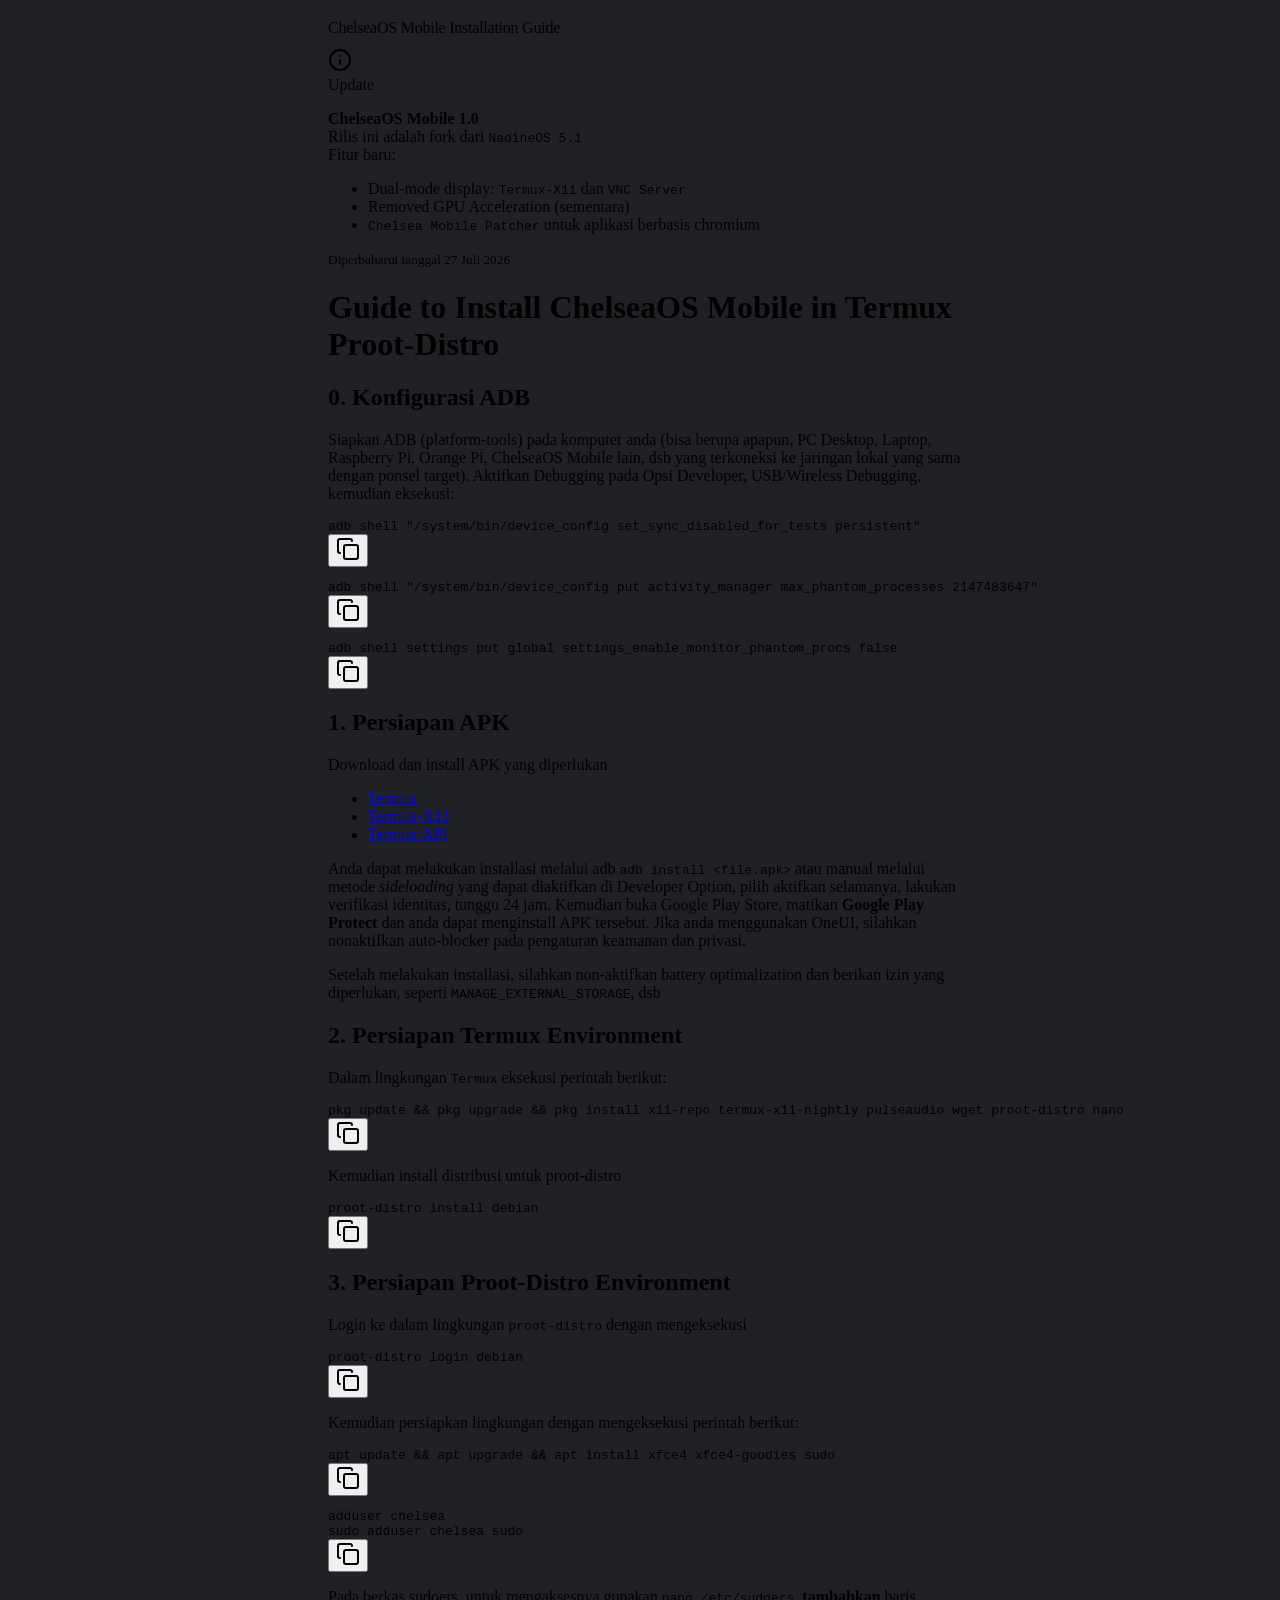
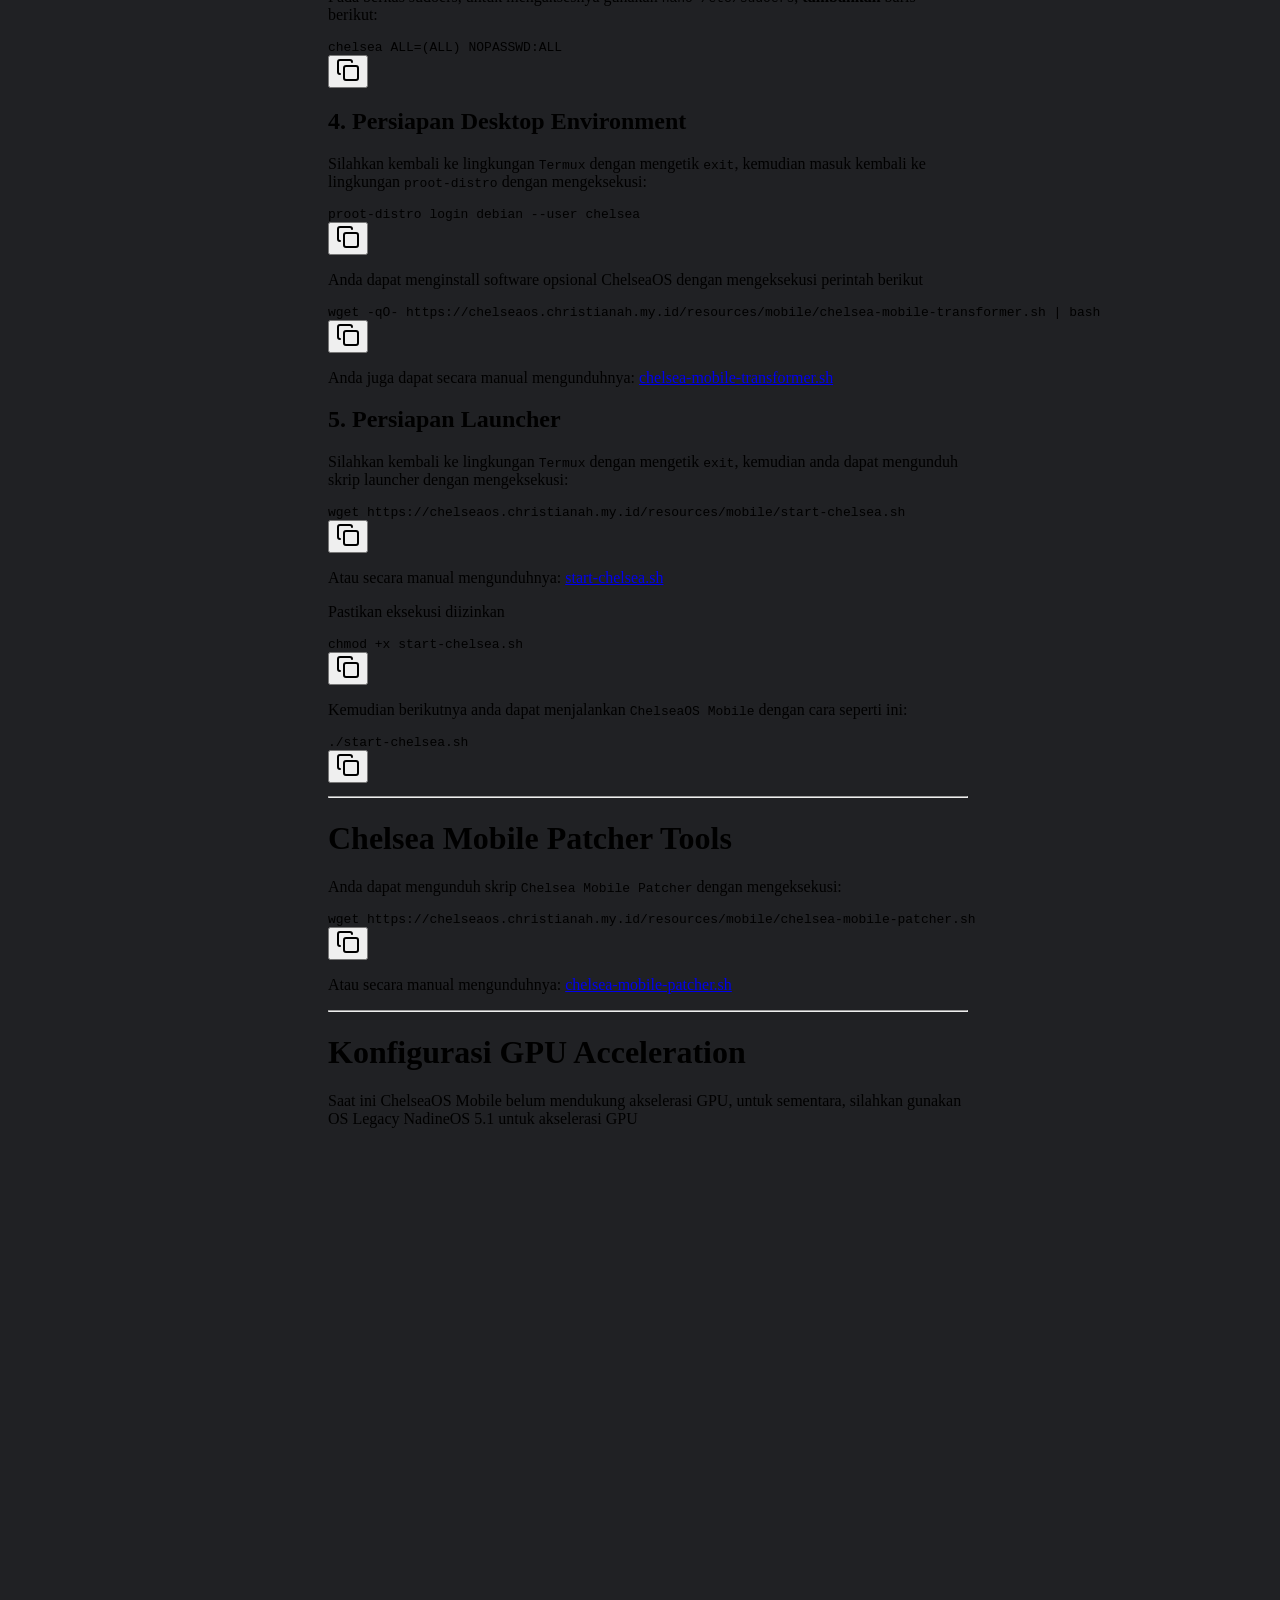
==== commit a6b0ddfe: "updated mobile docs" ====
--- a/docs/chelseaos-mobile-installation-guide.html
+++ b/docs/chelseaos-mobile-installation-guide.html
@@ -33,9 +33,9 @@
 <span class="token function">sudo</span> adduser chelsea <span class="token function">sudo</span>
 </code><button class="copy-code-button"><svg xmlns="http://www.w3.org/2000/svg" width="24" height="24" viewBox="0 0 24 24" fill="none" stroke="currentColor" stroke-width="2" stroke-linecap="round" stroke-linejoin="round" class="svg-icon lucide-copy"><rect x="8" y="8" width="14" height="14" rx="2" ry="2"></rect><path d="M4 16c-1.1 0-2-.9-2-2V4c0-1.1.9-2 2-2h10c1.1 0 2 .9 2 2"></path></svg></button></pre></div><div class="el-p"><p dir="auto">Pada berkas sudoers, untuk mengaksesnya gunakan <code>nano /etc/sudoers</code>, <strong>tambahkan</strong> baris berikut:</p></div><div class="el-pre"><pre class="language-sh"><code data-line="0" class="language-sh is-loaded">chelsea <span class="token assign-left variable">ALL</span><span class="token operator">=</span><span class="token punctuation">(</span>ALL<span class="token punctuation">)</span> NOPASSWD:ALL
 </code><button class="copy-code-button"><svg xmlns="http://www.w3.org/2000/svg" width="24" height="24" viewBox="0 0 24 24" fill="none" stroke="currentColor" stroke-width="2" stroke-linecap="round" stroke-linejoin="round" class="svg-icon lucide-copy"><rect x="8" y="8" width="14" height="14" rx="2" ry="2"></rect><path d="M4 16c-1.1 0-2-.9-2-2V4c0-1.1.9-2 2-2h10c1.1 0 2 .9 2 2"></path></svg></button></pre></div><div class="el-h2"><h2 data-heading="4. Persiapan Desktop Environment" dir="auto" class="heading" id="4._Persiapan_Desktop_Environment_0"><span class="heading-collapse-indicator collapse-indicator collapse-icon"><svg xmlns="http://www.w3.org/2000/svg" width="24" height="24" viewBox="0 0 24 24" fill="none" stroke="currentColor" stroke-width="2" stroke-linecap="round" stroke-linejoin="round" class="svg-icon right-triangle"><path d="M3 8L12 17L21 8"></path></svg></span>4. Persiapan Desktop Environment</h2></div><div class="el-p"><p dir="auto">Silahkan kembali ke lingkungan <code>Termux</code> dengan mengetik <code>exit</code>, kemudian masuk kembali ke lingkungan <code>proot-distro</code> dengan mengeksekusi:</p></div><div class="el-pre"><pre class="language-bash"><code data-line="0" class="language-bash is-loaded">proot-distro login debian <span class="token parameter variable">--user</span> chelsea
-</code><button class="copy-code-button"><svg xmlns="http://www.w3.org/2000/svg" width="24" height="24" viewBox="0 0 24 24" fill="none" stroke="currentColor" stroke-width="2" stroke-linecap="round" stroke-linejoin="round" class="svg-icon lucide-copy"><rect x="8" y="8" width="14" height="14" rx="2" ry="2"></rect><path d="M4 16c-1.1 0-2-.9-2-2V4c0-1.1.9-2 2-2h10c1.1 0 2 .9 2 2"></path></svg></button></pre></div><div class="el-p"><p dir="auto">Anda dapat menginstall software opsional ChelseaOS dengan mengeksekusi perintah berikut</p></div><div class="el-pre"><pre class="language-sh"><code data-line="0" class="language-sh is-loaded"><span class="token function">wget</span> -qO- https://content.christianah.my.id/chelsea-os/chelsea-mobile-transformer.sh <span class="token operator">|</span> <span class="token function">bash</span>
-</code><button class="copy-code-button"><svg xmlns="http://www.w3.org/2000/svg" width="24" height="24" viewBox="0 0 24 24" fill="none" stroke="currentColor" stroke-width="2" stroke-linecap="round" stroke-linejoin="round" class="svg-icon lucide-copy"><rect x="8" y="8" width="14" height="14" rx="2" ry="2"></rect><path d="M4 16c-1.1 0-2-.9-2-2V4c0-1.1.9-2 2-2h10c1.1 0 2 .9 2 2"></path></svg></button></pre></div><div class="el-p"><p dir="auto">Anda juga dapat secara manual mengunduhnya: <a data-href="chelsea-mobile-transformer.sh" href="notes/documentation/chelseaos/chelseaos-mobile/assets/chelsea-mobile-transformer.html" class="internal-link" target="_self" rel="noopener nofollow">chelsea-mobile-transformer.sh</a></p></div><div class="el-h2"><h2 data-heading="5. Persiapan Launcher" dir="auto" class="heading" id="5._Persiapan_Launcher_0"><span class="heading-collapse-indicator collapse-indicator collapse-icon"><svg xmlns="http://www.w3.org/2000/svg" width="24" height="24" viewBox="0 0 24 24" fill="none" stroke="currentColor" stroke-width="2" stroke-linecap="round" stroke-linejoin="round" class="svg-icon right-triangle"><path d="M3 8L12 17L21 8"></path></svg></span>5. Persiapan Launcher</h2></div><div class="el-p"><p dir="auto">Silahkan kembali ke lingkungan <code>Termux</code> dengan mengetik <code>exit</code>, kemudian anda dapat mengunduh skrip launcher dengan mengeksekusi:</p></div><div class="el-pre"><pre class="language-sh"><code data-line="0" class="language-sh is-loaded"><span class="token function">wget</span> https://content.christianah.my.id/chelsea-os/start-chelsea.sh
-</code><button class="copy-code-button"><svg xmlns="http://www.w3.org/2000/svg" width="24" height="24" viewBox="0 0 24 24" fill="none" stroke="currentColor" stroke-width="2" stroke-linecap="round" stroke-linejoin="round" class="svg-icon lucide-copy"><rect x="8" y="8" width="14" height="14" rx="2" ry="2"></rect><path d="M4 16c-1.1 0-2-.9-2-2V4c0-1.1.9-2 2-2h10c1.1 0 2 .9 2 2"></path></svg></button></pre></div><div class="el-p"><p dir="auto">Atau secara manual mengunduhnya: <a data-href="start-chelsea.sh" href="notes/documentation/chelseaos/chelseaos-mobile/assets/start-chelsea.html" class="internal-link" target="_self" rel="noopener nofollow">start-chelsea.sh</a></p></div><div class="el-p"><p dir="auto">Pastikan eksekusi diizinkan</p></div><div class="el-pre"><pre class="language-bash"><code data-line="0" class="language-bash is-loaded"><span class="token function">chmod</span> +x start-chelsea.sh
+</code><button class="copy-code-button"><svg xmlns="http://www.w3.org/2000/svg" width="24" height="24" viewBox="0 0 24 24" fill="none" stroke="currentColor" stroke-width="2" stroke-linecap="round" stroke-linejoin="round" class="svg-icon lucide-copy"><rect x="8" y="8" width="14" height="14" rx="2" ry="2"></rect><path d="M4 16c-1.1 0-2-.9-2-2V4c0-1.1.9-2 2-2h10c1.1 0 2 .9 2 2"></path></svg></button></pre></div><div class="el-p"><p dir="auto">Anda dapat menginstall software opsional ChelseaOS dengan mengeksekusi perintah berikut</p></div><div class="el-pre"><pre class="language-sh"><code data-line="0" class="language-sh is-loaded"><span class="token function">wget</span> -qO- https://chelseaos.christianah.my.id/resources/mobile/chelsea-mobile-transformer.sh <span class="token operator">|</span> <span class="token function">bash</span>
+</code><button class="copy-code-button"><svg xmlns="http://www.w3.org/2000/svg" width="24" height="24" viewBox="0 0 24 24" fill="none" stroke="currentColor" stroke-width="2" stroke-linecap="round" stroke-linejoin="round" class="svg-icon lucide-copy"><rect x="8" y="8" width="14" height="14" rx="2" ry="2"></rect><path d="M4 16c-1.1 0-2-.9-2-2V4c0-1.1.9-2 2-2h10c1.1 0 2 .9 2 2"></path></svg></button></pre></div><div class="el-p"><p dir="auto">Anda juga dapat secara manual mengunduhnya: <a data-tooltip-position="top" aria-label="https://chelseaos.christianah.my.id/resources/mobile/chelsea-mobile-transformer.sh" rel="noopener nofollow" class="external-link is-unresolved" href="https://chelseaos.christianah.my.id/resources/mobile/chelsea-mobile-transformer.sh" target="_self">chelsea-mobile-transformer.sh</a></p></div><div class="el-h2"><h2 data-heading="5. Persiapan Launcher" dir="auto" class="heading" id="5._Persiapan_Launcher_0"><span class="heading-collapse-indicator collapse-indicator collapse-icon"><svg xmlns="http://www.w3.org/2000/svg" width="24" height="24" viewBox="0 0 24 24" fill="none" stroke="currentColor" stroke-width="2" stroke-linecap="round" stroke-linejoin="round" class="svg-icon right-triangle"><path d="M3 8L12 17L21 8"></path></svg></span>5. Persiapan Launcher</h2></div><div class="el-p"><p dir="auto">Silahkan kembali ke lingkungan <code>Termux</code> dengan mengetik <code>exit</code>, kemudian anda dapat mengunduh skrip launcher dengan mengeksekusi:</p></div><div class="el-pre"><pre class="language-sh"><code data-line="0" class="language-sh is-loaded"><span class="token function">wget</span> https://chelseaos.christianah.my.id/resources/mobile/start-chelsea.sh
+</code><button class="copy-code-button"><svg xmlns="http://www.w3.org/2000/svg" width="24" height="24" viewBox="0 0 24 24" fill="none" stroke="currentColor" stroke-width="2" stroke-linecap="round" stroke-linejoin="round" class="svg-icon lucide-copy"><rect x="8" y="8" width="14" height="14" rx="2" ry="2"></rect><path d="M4 16c-1.1 0-2-.9-2-2V4c0-1.1.9-2 2-2h10c1.1 0 2 .9 2 2"></path></svg></button></pre></div><div class="el-p"><p dir="auto">Atau secara manual mengunduhnya: <a data-tooltip-position="top" aria-label="https://chelseaos.christianah.my.id/resources/mobile/start-chelsea.sh" rel="noopener nofollow" class="external-link is-unresolved" href="https://chelseaos.christianah.my.id/resources/mobile/start-chelsea.sh" target="_self">start-chelsea.sh</a></p></div><div class="el-p"><p dir="auto">Pastikan eksekusi diizinkan</p></div><div class="el-pre"><pre class="language-bash"><code data-line="0" class="language-bash is-loaded"><span class="token function">chmod</span> +x start-chelsea.sh
 </code><button class="copy-code-button"><svg xmlns="http://www.w3.org/2000/svg" width="24" height="24" viewBox="0 0 24 24" fill="none" stroke="currentColor" stroke-width="2" stroke-linecap="round" stroke-linejoin="round" class="svg-icon lucide-copy"><rect x="8" y="8" width="14" height="14" rx="2" ry="2"></rect><path d="M4 16c-1.1 0-2-.9-2-2V4c0-1.1.9-2 2-2h10c1.1 0 2 .9 2 2"></path></svg></button></pre></div><div class="el-p"><p dir="auto">Kemudian berikutnya anda dapat menjalankan <code>ChelseaOS Mobile</code> dengan cara seperti ini:</p></div><div class="el-pre"><pre><code data-line="0">./start-chelsea.sh
-</code><button class="copy-code-button"><svg xmlns="http://www.w3.org/2000/svg" width="24" height="24" viewBox="0 0 24 24" fill="none" stroke="currentColor" stroke-width="2" stroke-linecap="round" stroke-linejoin="round" class="svg-icon lucide-copy"><rect x="8" y="8" width="14" height="14" rx="2" ry="2"></rect><path d="M4 16c-1.1 0-2-.9-2-2V4c0-1.1.9-2 2-2h10c1.1 0 2 .9 2 2"></path></svg></button></pre></div><div class="el-hr"><hr></div><div class="el-h1"><h1 data-heading="Chelsea Mobile Patcher Tools" dir="auto" class="heading" id="Chelsea_Mobile_Patcher_Tools_0"><span class="heading-collapse-indicator collapse-indicator collapse-icon"><svg xmlns="http://www.w3.org/2000/svg" width="24" height="24" viewBox="0 0 24 24" fill="none" stroke="currentColor" stroke-width="2" stroke-linecap="round" stroke-linejoin="round" class="svg-icon right-triangle"><path d="M3 8L12 17L21 8"></path></svg></span>Chelsea Mobile Patcher Tools</h1></div><div class="el-p"><p dir="auto">Anda dapat mengunduh skrip <code>Chelsea Mobile Patcher</code> dengan mengeksekusi:</p></div><div class="el-pre"><pre class="language-sh"><code data-line="0" class="language-sh is-loaded"><span class="token function">wget</span> https://content.christianah.my.id/chelsea-os/chelsea-mobile-patcher.sh
-</code><button class="copy-code-button"><svg xmlns="http://www.w3.org/2000/svg" width="24" height="24" viewBox="0 0 24 24" fill="none" stroke="currentColor" stroke-width="2" stroke-linecap="round" stroke-linejoin="round" class="svg-icon lucide-copy"><rect x="8" y="8" width="14" height="14" rx="2" ry="2"></rect><path d="M4 16c-1.1 0-2-.9-2-2V4c0-1.1.9-2 2-2h10c1.1 0 2 .9 2 2"></path></svg></button></pre></div><div class="el-p"><p dir="auto">Atau secara manual mengunduhnya: <a data-href="chelsea-mobile-patcher.sh" href="notes/documentation/chelseaos/chelseaos-mobile/assets/chelsea-mobile-patcher.html" class="internal-link" target="_self" rel="noopener nofollow">chelsea-mobile-patcher.sh</a></p></div><div class="el-hr"><hr></div><div class="el-h1"><h1 data-heading="Konfigurasi GPU Acceleration" dir="auto" class="heading" id="Konfigurasi_GPU_Acceleration_0"><span class="heading-collapse-indicator collapse-indicator collapse-icon"><svg xmlns="http://www.w3.org/2000/svg" width="24" height="24" viewBox="0 0 24 24" fill="none" stroke="currentColor" stroke-width="2" stroke-linecap="round" stroke-linejoin="round" class="svg-icon right-triangle"><path d="M3 8L12 17L21 8"></path></svg></span>Konfigurasi GPU Acceleration</h1></div><div class="el-p"><p dir="auto">Saat ini ChelseaOS Mobile belum mendukung akselerasi GPU, untuk sementara, silahkan gunakan OS Legacy NadineOS 5.1 untuk akselerasi GPU</p></div><div class="footer"><div class="data-bar"></div></div></div></div></div><div id="right-content" class="leaf" style="--sidebar-width: var(--sidebar-width-right);"></div></div></div></body></html>+</code><button class="copy-code-button"><svg xmlns="http://www.w3.org/2000/svg" width="24" height="24" viewBox="0 0 24 24" fill="none" stroke="currentColor" stroke-width="2" stroke-linecap="round" stroke-linejoin="round" class="svg-icon lucide-copy"><rect x="8" y="8" width="14" height="14" rx="2" ry="2"></rect><path d="M4 16c-1.1 0-2-.9-2-2V4c0-1.1.9-2 2-2h10c1.1 0 2 .9 2 2"></path></svg></button></pre></div><div class="el-hr"><hr></div><div class="el-h1"><h1 data-heading="Chelsea Mobile Patcher Tools" dir="auto" class="heading" id="Chelsea_Mobile_Patcher_Tools_0"><span class="heading-collapse-indicator collapse-indicator collapse-icon"><svg xmlns="http://www.w3.org/2000/svg" width="24" height="24" viewBox="0 0 24 24" fill="none" stroke="currentColor" stroke-width="2" stroke-linecap="round" stroke-linejoin="round" class="svg-icon right-triangle"><path d="M3 8L12 17L21 8"></path></svg></span>Chelsea Mobile Patcher Tools</h1></div><div class="el-p"><p dir="auto">Anda dapat mengunduh skrip <code>Chelsea Mobile Patcher</code> dengan mengeksekusi:</p></div><div class="el-pre"><pre class="language-sh"><code data-line="0" class="language-sh is-loaded"><span class="token function">wget</span> https://chelseaos.christianah.my.id/resources/mobile/chelsea-mobile-patcher.sh
+</code><button class="copy-code-button"><svg xmlns="http://www.w3.org/2000/svg" width="24" height="24" viewBox="0 0 24 24" fill="none" stroke="currentColor" stroke-width="2" stroke-linecap="round" stroke-linejoin="round" class="svg-icon lucide-copy"><rect x="8" y="8" width="14" height="14" rx="2" ry="2"></rect><path d="M4 16c-1.1 0-2-.9-2-2V4c0-1.1.9-2 2-2h10c1.1 0 2 .9 2 2"></path></svg></button></pre></div><div class="el-p"><p dir="auto">Atau secara manual mengunduhnya: <a data-tooltip-position="top" aria-label="https://chelseaos.christianah.my.id/resources/mobile/chelsea-mobile-patcher.sh" rel="noopener nofollow" class="external-link is-unresolved" href="https://chelseaos.christianah.my.id/resources/mobile/chelsea-mobile-patcher.sh" target="_self">chelsea-mobile-patcher.sh</a></p></div><div class="el-hr"><hr></div><div class="el-h1"><h1 data-heading="Konfigurasi GPU Acceleration" dir="auto" class="heading" id="Konfigurasi_GPU_Acceleration_0"><span class="heading-collapse-indicator collapse-indicator collapse-icon"><svg xmlns="http://www.w3.org/2000/svg" width="24" height="24" viewBox="0 0 24 24" fill="none" stroke="currentColor" stroke-width="2" stroke-linecap="round" stroke-linejoin="round" class="svg-icon right-triangle"><path d="M3 8L12 17L21 8"></path></svg></span>Konfigurasi GPU Acceleration</h1></div><div class="el-p"><p dir="auto">Saat ini ChelseaOS Mobile belum mendukung akselerasi GPU, untuk sementara, silahkan gunakan OS Legacy NadineOS 5.1 untuk akselerasi GPU</p></div><div class="footer"><div class="data-bar"></div></div></div></div></div><div id="right-content" class="leaf" style="--sidebar-width: var(--sidebar-width-right);"></div></div></div></body></html>
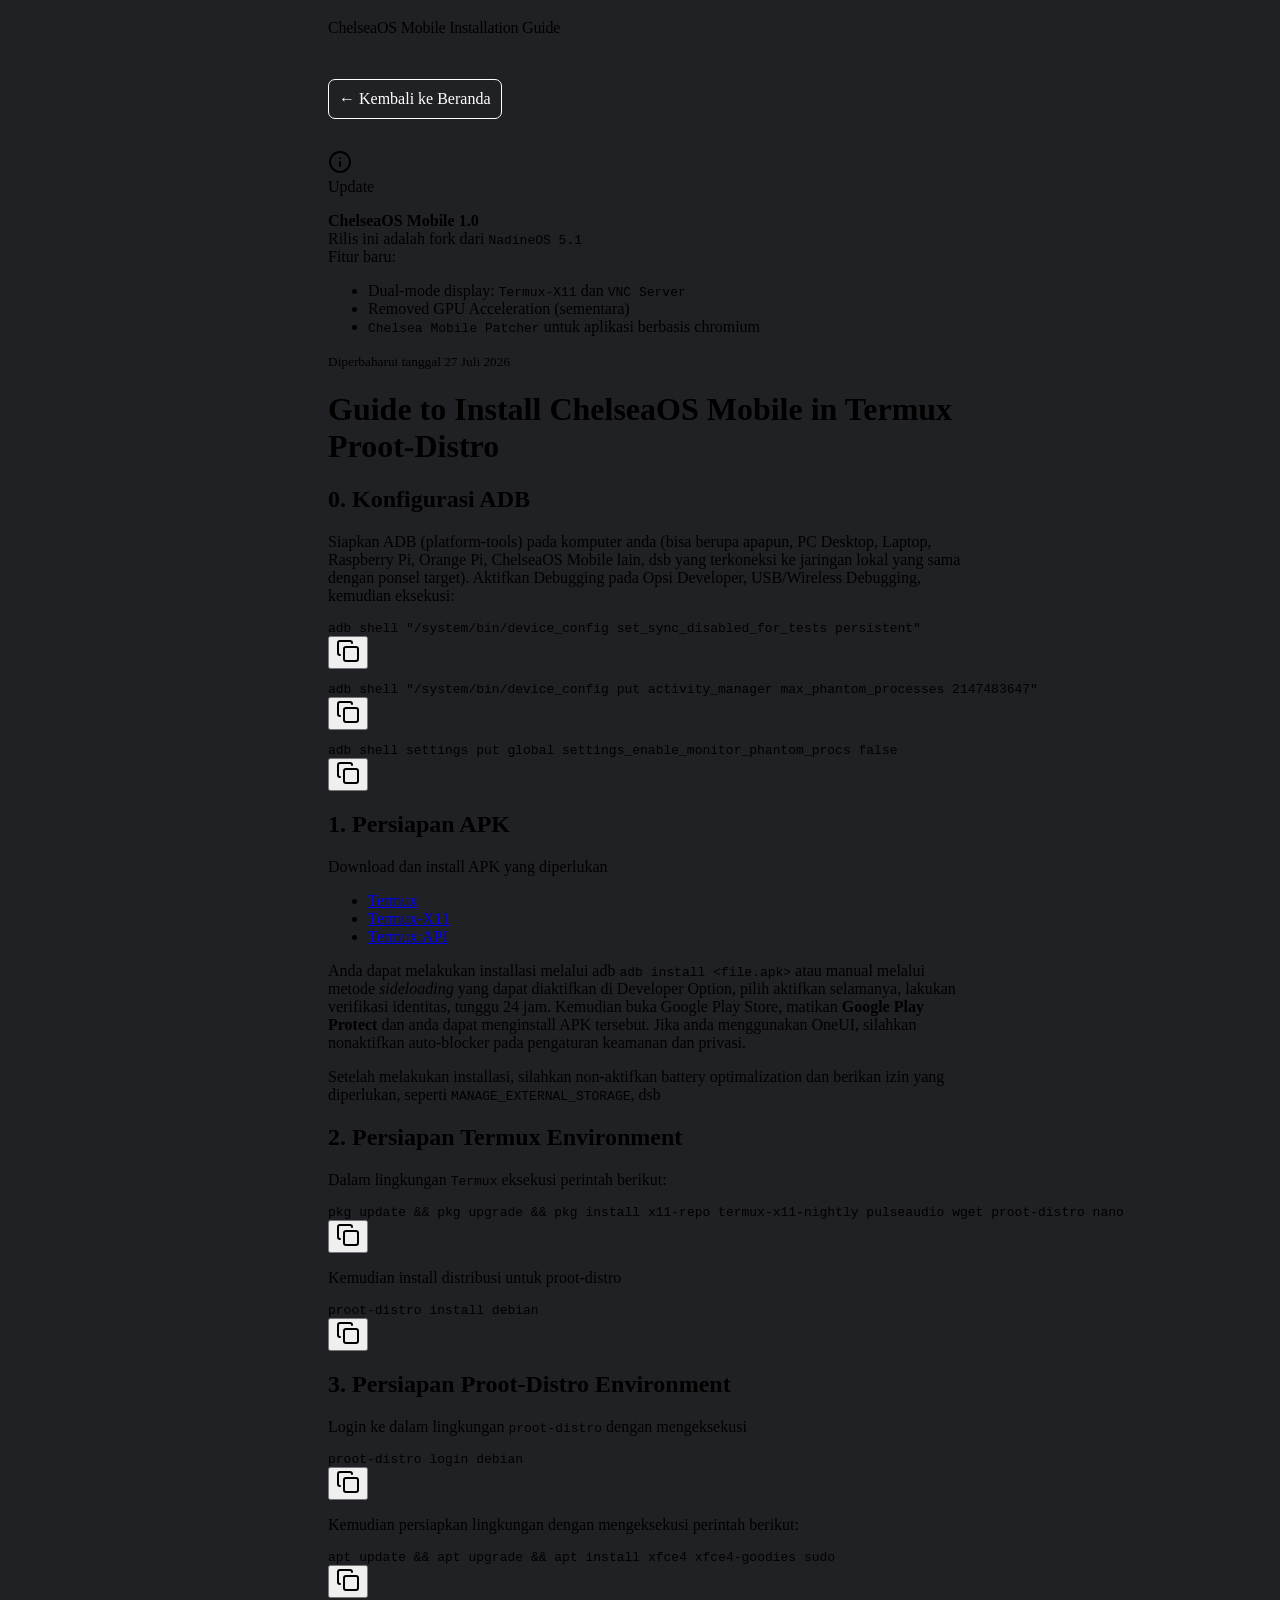
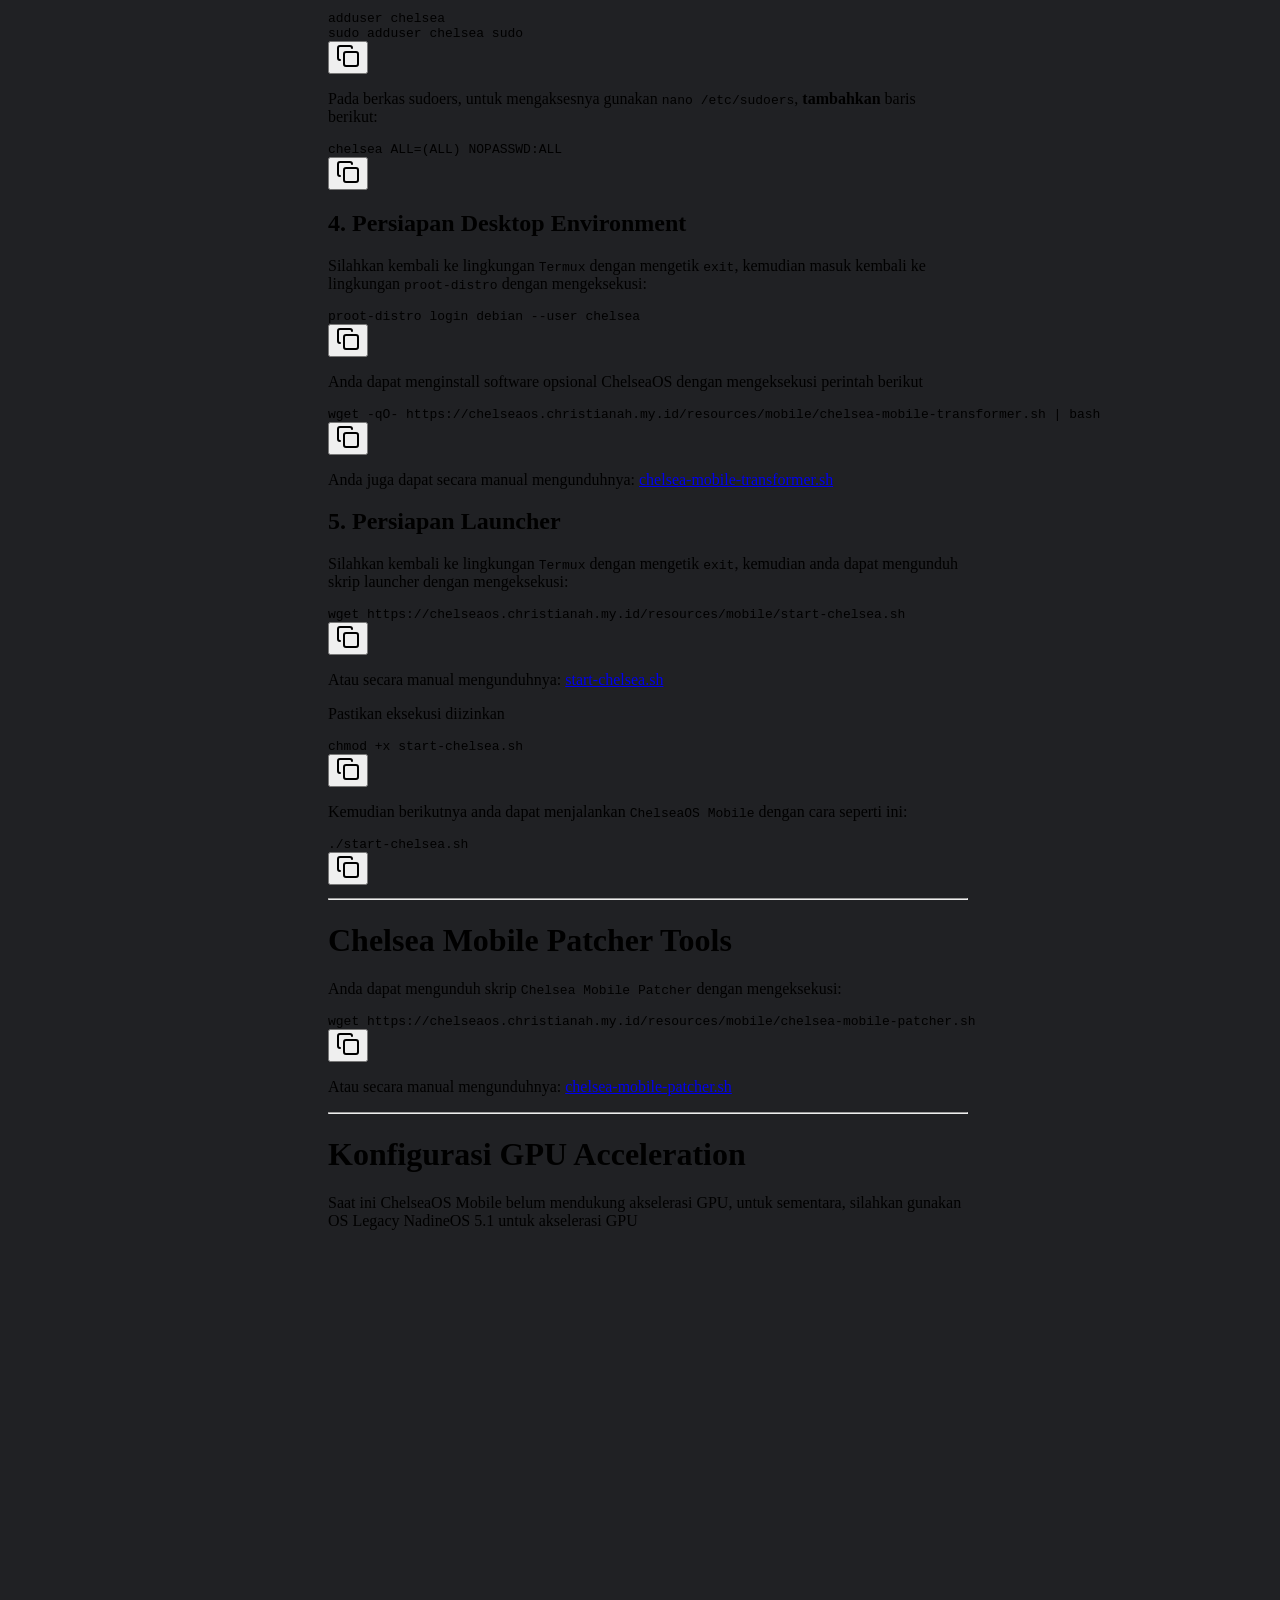
==== commit 3bc7e9d6: "updated mobile docs to have backlink" ====
--- a/docs/chelseaos-mobile-installation-guide.html
+++ b/docs/chelseaos-mobile-installation-guide.html
@@ -8,7 +8,7 @@
 <meta property="og:type" content="website">
 <meta property="og:url" content="chelseaos-mobile-installation-guide.html">
 <meta property="og:image" content="undefined">
-<meta charset="UTF-8"><meta property="og:site_name" content="Obsidian"><meta name="viewport" content="width=device-width, initial-scale=1.0, user-scalable=yes, minimum-scale=1.0, maximum-scale=5.0"><link rel="alternate" type="application/rss+xml" title="RSS Feed" href="site-lib/rss.xml"><script async="" id="webpage-script" src="site-lib/scripts/webpage.js" onload="this.onload=null;this.setAttribute(&quot;loaded&quot;, &quot;true&quot;)"></script><script async="" id="graph-wasm-script" src="site-lib/scripts/graph-wasm.js" onload="this.onload=null;this.setAttribute(&quot;loaded&quot;, &quot;true&quot;)"></script><script async="" id="graph-render-worker-script" src="site-lib/scripts/graph-render-worker.js" onload="this.onload=null;this.setAttribute(&quot;loaded&quot;, &quot;true&quot;)"></script><link rel="icon" href="site-lib/media/favicon.png"><link rel="stylesheet" href="site-lib/styles/obsidian.css"><link rel="preload" href="site-lib/styles/global-variable-styles.css" as="style" onload="this.onload=null;this.rel='stylesheet'"><noscript><link rel="stylesheet" href="site-lib/styles/global-variable-styles.css"></noscript><link rel="preload" href="site-lib/styles/main-styles.css" as="style" onload="this.onload=null;this.rel='stylesheet'"><noscript><link rel="stylesheet" href="site-lib/styles/main-styles.css"></noscript><style>body{--line-width:40em;--line-width-adaptive:40em;--file-line-width:40em;--sidebar-width:min(20em, 80vw);--collapse-arrow-size:11px;--tree-vertical-spacing:1.3em;--sidebar-margin:12px}:root{background-color:#202124}.sidebar{height:100%;font-size:14px;z-index:10;min-width:calc(var(--sidebar-width) + var(--divider-width-hover));max-width:calc(var(--sidebar-width) + var(--divider-width-hover));position:relative;overflow:hidden;overflow:clip;transition:min-width ease-in-out,max-width ease-in-out;transition-duration:.2s;contain:size}#left-sidebar{left:0}#right-sidebar{right:0}.sidebar.is-collapsed{min-width:0;max-width:0}.sidebar.floating{position:absolute}.sidebar .leaf-content{height:100%;min-width:calc(var(--sidebar-width) - var(--divider-width-hover));top:0;padding:var(--sidebar-margin);padding-top:4em;line-height:var(--line-height-tight);background-color:var(--background-secondary);transition:background-color,border-right,border-left,box-shadow;transition-duration:var(--color-fade-speed);transition-timing-function:ease-in-out;position:absolute;display:flex;flex-direction:column}.sidebar:not(.is-collapsed) .leaf-content{min-width:calc(max(100%,var(--sidebar-width)) - 3px);max-width:calc(max(100%,var(--sidebar-width)) - 3px)}#left-sidebar-content{left:0;border-top-right-radius:var(--radius-l);border-bottom-right-radius:var(--radius-l)}#right-sidebar-content{right:0;border-top-left-radius:var(--radius-l);border-bottom-left-radius:var(--radius-l)}.sidebar #left-sidebar-content,.sidebar #right-sidebar-content{contain:none!important;container-type:normal!important;animation:none!important}.sidebar:has(.leaf-content:empty):has(.topbar-content:empty){display:none}.sidebar-topbar{height:calc(2.3em + 2 * var(--sidebar-margin));width:var(--sidebar-width);padding:var(--sidebar-margin);z-index:1;position:fixed;display:flex;align-items:center;transition:width ease-in-out;transition-duration:inherit}.sidebar.is-collapsed .sidebar-topbar{width:calc(2.3em + var(--sidebar-margin) * 2)}.sidebar .sidebar-topbar.is-collapsed{width:0}#left-sidebar .sidebar-topbar{left:0;flex-direction:row;border-top-right-radius:var(--radius-l)}#right-sidebar .sidebar-topbar{right:0;flex-direction:row-reverse;border-top-left-radius:var(--radius-l)}#left-sidebar .topbar-content{margin-right:calc(2.3em + var(--sidebar-margin));flex-direction:row}#right-sidebar .topbar-content{margin-left:calc(2.3em + var(--sidebar-margin));flex-direction:row-reverse}.topbar-content{overflow:hidden visible;overflow:clip visible;width:100%;height:100%;display:flex;align-items:center;transition:inherit}.sidebar.is-collapsed .topbar-content{width:0;transition:inherit}.clickable-icon.sidebar-collapse-icon{background-color:transparent;color:var(--icon-color-focused);padding:2px!important;margin:0!important;height:100%!important;width:2.3em!important;margin-inline:0.14em!important;position:absolute}#left-sidebar .clickable-icon.sidebar-collapse-icon{transform:rotateY(180deg);right:var(--sidebar-margin)}#right-sidebar .clickable-icon.sidebar-collapse-icon{transform:rotateY(180deg);left:var(--sidebar-margin)}.clickable-icon.sidebar-collapse-icon svg.svg-icon{width:100%;height:100%}.feature-title{margin-left:1px;text-transform:uppercase;letter-spacing:.06em;margin-top:.75em;margin-bottom:.75em}.feature-header{display:flex;align-items:center;padding-top:0;font-size:1em;padding-left:0}body.floating-sidebars .sidebar{position:absolute}body{transition:background-color var(--color-fade-speed) ease-in-out}#navbar:not(:empty){display:flex;align-items:center;justify-content:space-between;padding:.5em 1em;width:100%}#main{display:flex;flex-direction:column;height:100%;width:100%;align-items:stretch;justify-content:center}#main-horizontal{display:flex;flex-direction:row;flex-grow:1;width:100%;align-items:stretch;justify-content:center}#center-content{flex-basis:100%;max-width:100%;width:100%;height:100%;display:flex;flex-direction:column;align-items:center;transition:opacity .2s ease-in-out;contain:inline-size}.hide{opacity:0!important;transition:opacity .2s ease-in-out;pointer-events:none}#center-content>.obsidian-document{padding-left:2em;padding-right:1em;margin-bottom:0;width:100%;width:-webkit-fill-available;width:-moz-available;width:fill-available;transition:background-color var(--color-fade-speed) ease-in-out;border-top-right-radius:var(--window-radius,var(--radius-m));border-top-left-radius:var(--window-radius,var(--radius-m));overflow-x:hidden!important;overflow-y:auto!important;display:flex!important;flex-direction:column!important;align-items:center!important;contain:inline-size}body #center-content>.obsidian-document>.markdown-preview-sizer{padding-bottom:80vh;width:100%;max-width:var(--line-width);flex-basis:var(--line-width);transition:background-color var(--color-fade-speed) ease-in-out;contain:inline-size}#center-content>.obsidian-document>div{width:100%!important;transition:background-color var(--color-fade-speed) ease-in-out;contain:inline-size}#center-content>.obsidian-document:not([data-type=markdown]).embed{display:flex;padding:1em;height:100%;width:100%;align-items:center;justify-content:center}#center-content>.obsidian-document:not([data-type=markdown]).embed>*{max-width:100%;max-height:100%;object-fit:contain}:not(h1,h2,h3,h4,h5,h6,li):has(> :is(.math,table)){overflow-x:auto!important}#center-content>.obsidian-document:not([data-type=markdown]){overflow-x:auto;contain:content;padding:0;margin:0;height:100%}.obsidian-document[data-type=attachment]{display:flex;flex-direction:column;align-items:center;justify-content:center;height:100%;width:100%}.obsidian-document[data-type=attachment]>*{outline:0;border:none;box-shadow:none}.obsidian-document[data-type=attachment] :is(img){max-width:90%;max-height:90%;object-fit:contain}.obsidian-document[data-type=attachment]>:is(audio){width:100%;max-width:min(90%,var(--line-width))}.obsidian-document[data-type=attachment]>:is(embed,iframe,video){width:100%;height:100%;max-width:100%;max-height:100%;object-fit:contain}.canvas-wrapper>:is(.header,.footer){z-index:100;position:absolute;display:flex;justify-content:center;flex-direction:column;width:100%;align-items:center}.scroll-highlight{position:absolute;width:100%;height:100%;pointer-events:none;z-index:1000;background-color:hsla(var(--color-accent-hsl),.25);opacity:0;padding:1em;inset:50%;translate:-50% -50%;border-radius:var(--radius-s)}</style><script defer="">async function loadIncludes(){let e=document.querySelectorAll("link[itemprop='include']");for(const t of e){let e=t.getAttribute("href");try{let o="";if(e.startsWith("https:")||e.startsWith("http:")||"file:"!=window.location.protocol){const n=await fetch(e);if(!n.ok){console.log("Could not include file: "+e),t?.remove();continue}o=await n.text()}else{const t=document.getElementById(btoa(encodeURI(e)));if(t){const e=JSON.parse(decodeURI(atob(t.getAttribute("value")??"")));o=e?.data??""}}let n=document.createRange().createContextualFragment(o);t.before(n),t.remove(),console.log("Included text: "+o),console.log("Included file: "+e)}catch(o){t?.remove(),console.log("Could not include file: "+e,o);continue}}}document.addEventListener("DOMContentLoaded",(()=>{loadIncludes()}));let isFileProtocol="file:"==location.protocol;function waitLoadScripts(e,t){let o=e.map((e=>document.getElementById(e+"-script")));!function e(n){let l=o[n],c=n+1;l?(l&&"true"!=l.getAttribute("loaded")||n<o.length&&e(c),n<o.length&&l.addEventListener("load",(()=>e(c)))):n<o.length?e(c):t()}(0)}</script></head><body class="publish css-settings-manager styled-scrollbars show-inline-title show-ribbon is-focused"><script defer="">let theme=localStorage.getItem("theme")||(window.matchMedia("(prefers-color-scheme: dark)").matches?"dark":"light");"dark"==theme?(document.body.classList.add("theme-dark"),document.body.classList.remove("theme-light")):(document.body.classList.add("theme-light"),document.body.classList.remove("theme-dark")),window.innerWidth<480?document.body.classList.add("is-phone"):window.innerWidth<768?document.body.classList.add("is-tablet"):window.innerWidth<1024?document.body.classList.add("is-small-screen"):document.body.classList.add("is-large-screen")</script><div class="parsed-feature-container" style="display: contents;"><link itemprop="include" href="site-lib/html/custom-head-content-content.html"></div><div id="main"><div id="navbar"></div><div id="main-horizontal"><div id="left-content" class="leaf" style="--sidebar-width: var(--sidebar-width-left);"></div><div id="center-content" class="leaf"><div class="obsidian-document markdown-preview-view markdown-rendered node-insert-event is-readable-line-width allow-fold-headings allow-fold-lists show-indentation-guide show-properties" data-type="markdown"><style id="MJX-CHTML-styles"></style><div class="markdown-preview-sizer markdown-preview-section"><div class="header"><h1 class="page-title heading inline-title" id="ChelseaOS_Mobile_Installation_Guide_0">ChelseaOS Mobile Installation Guide</h1><div class="data-bar"></div></div><div class="markdown-preview-pusher" style="width: 1px; height: 0.1px; margin-bottom: 0px;"></div><div class="el-div"><div data-callout-metadata="" data-callout-fold="" data-callout="info" class="callout"><div class="callout-title" dir="auto"><div class="callout-icon"><svg xmlns="http://www.w3.org/2000/svg" width="24" height="24" viewBox="0 0 24 24" fill="none" stroke="currentColor" stroke-width="2" stroke-linecap="round" stroke-linejoin="round" class="svg-icon lucide-info"><circle cx="12" cy="12" r="10"></circle><path d="M12 16v-4"></path><path d="M12 8h.01"></path></svg></div><div class="callout-title-inner">Update</div></div><div class="callout-content">
+<meta charset="UTF-8"><meta property="og:site_name" content="Obsidian"><meta name="viewport" content="width=device-width, initial-scale=1.0, user-scalable=yes, minimum-scale=1.0, maximum-scale=5.0"><link rel="alternate" type="application/rss+xml" title="RSS Feed" href="site-lib/rss.xml"><script async="" id="webpage-script" src="site-lib/scripts/webpage.js" onload="this.onload=null;this.setAttribute(&quot;loaded&quot;, &quot;true&quot;)"></script><script async="" id="graph-wasm-script" src="site-lib/scripts/graph-wasm.js" onload="this.onload=null;this.setAttribute(&quot;loaded&quot;, &quot;true&quot;)"></script><script async="" id="graph-render-worker-script" src="site-lib/scripts/graph-render-worker.js" onload="this.onload=null;this.setAttribute(&quot;loaded&quot;, &quot;true&quot;)"></script><link rel="icon" href="site-lib/media/favicon.png"><link rel="stylesheet" href="site-lib/styles/obsidian.css"><link rel="preload" href="site-lib/styles/global-variable-styles.css" as="style" onload="this.onload=null;this.rel='stylesheet'"><noscript><link rel="stylesheet" href="site-lib/styles/global-variable-styles.css"></noscript><link rel="preload" href="site-lib/styles/main-styles.css" as="style" onload="this.onload=null;this.rel='stylesheet'"><noscript><link rel="stylesheet" href="site-lib/styles/main-styles.css"></noscript><style>body{--line-width:40em;--line-width-adaptive:40em;--file-line-width:40em;--sidebar-width:min(20em, 80vw);--collapse-arrow-size:11px;--tree-vertical-spacing:1.3em;--sidebar-margin:12px}:root{background-color:#202124}.sidebar{height:100%;font-size:14px;z-index:10;min-width:calc(var(--sidebar-width) + var(--divider-width-hover));max-width:calc(var(--sidebar-width) + var(--divider-width-hover));position:relative;overflow:hidden;overflow:clip;transition:min-width ease-in-out,max-width ease-in-out;transition-duration:.2s;contain:size}#left-sidebar{left:0}#right-sidebar{right:0}.sidebar.is-collapsed{min-width:0;max-width:0}.sidebar.floating{position:absolute}.sidebar .leaf-content{height:100%;min-width:calc(var(--sidebar-width) - var(--divider-width-hover));top:0;padding:var(--sidebar-margin);padding-top:4em;line-height:var(--line-height-tight);background-color:var(--background-secondary);transition:background-color,border-right,border-left,box-shadow;transition-duration:var(--color-fade-speed);transition-timing-function:ease-in-out;position:absolute;display:flex;flex-direction:column}.sidebar:not(.is-collapsed) .leaf-content{min-width:calc(max(100%,var(--sidebar-width)) - 3px);max-width:calc(max(100%,var(--sidebar-width)) - 3px)}#left-sidebar-content{left:0;border-top-right-radius:var(--radius-l);border-bottom-right-radius:var(--radius-l)}#right-sidebar-content{right:0;border-top-left-radius:var(--radius-l);border-bottom-left-radius:var(--radius-l)}.sidebar #left-sidebar-content,.sidebar #right-sidebar-content{contain:none!important;container-type:normal!important;animation:none!important}.sidebar:has(.leaf-content:empty):has(.topbar-content:empty){display:none}.sidebar-topbar{height:calc(2.3em + 2 * var(--sidebar-margin));width:var(--sidebar-width);padding:var(--sidebar-margin);z-index:1;position:fixed;display:flex;align-items:center;transition:width ease-in-out;transition-duration:inherit}.sidebar.is-collapsed .sidebar-topbar{width:calc(2.3em + var(--sidebar-margin) * 2)}.sidebar .sidebar-topbar.is-collapsed{width:0}#left-sidebar .sidebar-topbar{left:0;flex-direction:row;border-top-right-radius:var(--radius-l)}#right-sidebar .sidebar-topbar{right:0;flex-direction:row-reverse;border-top-left-radius:var(--radius-l)}#left-sidebar .topbar-content{margin-right:calc(2.3em + var(--sidebar-margin));flex-direction:row}#right-sidebar .topbar-content{margin-left:calc(2.3em + var(--sidebar-margin));flex-direction:row-reverse}.topbar-content{overflow:hidden visible;overflow:clip visible;width:100%;height:100%;display:flex;align-items:center;transition:inherit}.sidebar.is-collapsed .topbar-content{width:0;transition:inherit}.clickable-icon.sidebar-collapse-icon{background-color:transparent;color:var(--icon-color-focused);padding:2px!important;margin:0!important;height:100%!important;width:2.3em!important;margin-inline:0.14em!important;position:absolute}#left-sidebar .clickable-icon.sidebar-collapse-icon{transform:rotateY(180deg);right:var(--sidebar-margin)}#right-sidebar .clickable-icon.sidebar-collapse-icon{transform:rotateY(180deg);left:var(--sidebar-margin)}.clickable-icon.sidebar-collapse-icon svg.svg-icon{width:100%;height:100%}.feature-title{margin-left:1px;text-transform:uppercase;letter-spacing:.06em;margin-top:.75em;margin-bottom:.75em}.feature-header{display:flex;align-items:center;padding-top:0;font-size:1em;padding-left:0}body.floating-sidebars .sidebar{position:absolute}body{transition:background-color var(--color-fade-speed) ease-in-out}#navbar:not(:empty){display:flex;align-items:center;justify-content:space-between;padding:.5em 1em;width:100%}#main{display:flex;flex-direction:column;height:100%;width:100%;align-items:stretch;justify-content:center}#main-horizontal{display:flex;flex-direction:row;flex-grow:1;width:100%;align-items:stretch;justify-content:center}#center-content{flex-basis:100%;max-width:100%;width:100%;height:100%;display:flex;flex-direction:column;align-items:center;transition:opacity .2s ease-in-out;contain:inline-size}.hide{opacity:0!important;transition:opacity .2s ease-in-out;pointer-events:none}#center-content>.obsidian-document{padding-left:2em;padding-right:1em;margin-bottom:0;width:100%;width:-webkit-fill-available;width:-moz-available;width:fill-available;transition:background-color var(--color-fade-speed) ease-in-out;border-top-right-radius:var(--window-radius,var(--radius-m));border-top-left-radius:var(--window-radius,var(--radius-m));overflow-x:hidden!important;overflow-y:auto!important;display:flex!important;flex-direction:column!important;align-items:center!important;contain:inline-size}body #center-content>.obsidian-document>.markdown-preview-sizer{padding-bottom:80vh;width:100%;max-width:var(--line-width);flex-basis:var(--line-width);transition:background-color var(--color-fade-speed) ease-in-out;contain:inline-size}#center-content>.obsidian-document>div{width:100%!important;transition:background-color var(--color-fade-speed) ease-in-out;contain:inline-size}#center-content>.obsidian-document:not([data-type=markdown]).embed{display:flex;padding:1em;height:100%;width:100%;align-items:center;justify-content:center}#center-content>.obsidian-document:not([data-type=markdown]).embed>*{max-width:100%;max-height:100%;object-fit:contain}:not(h1,h2,h3,h4,h5,h6,li):has(> :is(.math,table)){overflow-x:auto!important}#center-content>.obsidian-document:not([data-type=markdown]){overflow-x:auto;contain:content;padding:0;margin:0;height:100%}.obsidian-document[data-type=attachment]{display:flex;flex-direction:column;align-items:center;justify-content:center;height:100%;width:100%}.obsidian-document[data-type=attachment]>*{outline:0;border:none;box-shadow:none}.obsidian-document[data-type=attachment] :is(img){max-width:90%;max-height:90%;object-fit:contain}.obsidian-document[data-type=attachment]>:is(audio){width:100%;max-width:min(90%,var(--line-width))}.obsidian-document[data-type=attachment]>:is(embed,iframe,video){width:100%;height:100%;max-width:100%;max-height:100%;object-fit:contain}.canvas-wrapper>:is(.header,.footer){z-index:100;position:absolute;display:flex;justify-content:center;flex-direction:column;width:100%;align-items:center}.scroll-highlight{position:absolute;width:100%;height:100%;pointer-events:none;z-index:1000;background-color:hsla(var(--color-accent-hsl),.25);opacity:0;padding:1em;inset:50%;translate:-50% -50%;border-radius:var(--radius-s)}</style><script defer="">async function loadIncludes(){let e=document.querySelectorAll("link[itemprop='include']");for(const t of e){let e=t.getAttribute("href");try{let o="";if(e.startsWith("https:")||e.startsWith("http:")||"file:"!=window.location.protocol){const n=await fetch(e);if(!n.ok){console.log("Could not include file: "+e),t?.remove();continue}o=await n.text()}else{const t=document.getElementById(btoa(encodeURI(e)));if(t){const e=JSON.parse(decodeURI(atob(t.getAttribute("value")??"")));o=e?.data??""}}let n=document.createRange().createContextualFragment(o);t.before(n),t.remove(),console.log("Included text: "+o),console.log("Included file: "+e)}catch(o){t?.remove(),console.log("Could not include file: "+e,o);continue}}}document.addEventListener("DOMContentLoaded",(()=>{loadIncludes()}));let isFileProtocol="file:"==location.protocol;function waitLoadScripts(e,t){let o=e.map((e=>document.getElementById(e+"-script")));!function e(n){let l=o[n],c=n+1;l?(l&&"true"!=l.getAttribute("loaded")||n<o.length&&e(c),n<o.length&&l.addEventListener("load",(()=>e(c)))):n<o.length?e(c):t()}(0)}</script></head><body class="publish css-settings-manager styled-scrollbars show-inline-title show-ribbon is-focused"><script defer="">let theme=localStorage.getItem("theme")||(window.matchMedia("(prefers-color-scheme: dark)").matches?"dark":"light");"dark"==theme?(document.body.classList.add("theme-dark"),document.body.classList.remove("theme-light")):(document.body.classList.add("theme-light"),document.body.classList.remove("theme-dark")),window.innerWidth<480?document.body.classList.add("is-phone"):window.innerWidth<768?document.body.classList.add("is-tablet"):window.innerWidth<1024?document.body.classList.add("is-small-screen"):document.body.classList.add("is-large-screen")</script><div class="parsed-feature-container" style="display: contents;"><link itemprop="include" href="site-lib/html/custom-head-content-content.html"></div><div id="main"><div id="navbar"></div><div id="main-horizontal"><div id="left-content" class="leaf" style="--sidebar-width: var(--sidebar-width-left);"></div><div id="center-content" class="leaf"><div class="obsidian-document markdown-preview-view markdown-rendered node-insert-event is-readable-line-width allow-fold-headings allow-fold-lists show-indentation-guide show-properties" data-type="markdown"><style id="MJX-CHTML-styles"></style><div class="markdown-preview-sizer markdown-preview-section"><div class="header"><h1 class="page-title heading inline-title" id="ChelseaOS_Mobile_Installation_Guide_0">ChelseaOS Mobile Installation Guide</h1><div class="data-bar"></div></div><div class="markdown-preview-pusher" style="width: 1px; height: 0.1px; margin-bottom: 0px;"></div><div class="el-p"><p dir="auto"><a style="border: 1px solid white; color: white; text-decoration: none; padding: 10px; border-radius:7px; margin: 15px 15px 15px 0; display: inline-block;" href=".html" target="_self" rel="noopener nofollow">← Kembali ke Beranda</a></p></div><div class="el-div"><div data-callout-metadata="" data-callout-fold="" data-callout="info" class="callout"><div class="callout-title" dir="auto"><div class="callout-icon"><svg xmlns="http://www.w3.org/2000/svg" width="24" height="24" viewBox="0 0 24 24" fill="none" stroke="currentColor" stroke-width="2" stroke-linecap="round" stroke-linejoin="round" class="svg-icon lucide-info"><circle cx="12" cy="12" r="10"></circle><path d="M12 16v-4"></path><path d="M12 8h.01"></path></svg></div><div class="callout-title-inner">Update</div></div><div class="callout-content">
 <p dir="auto"><strong>ChelseaOS Mobile 1.0</strong><br>
 Rilis ini adalah fork dari <code>NadineOS 5.1</code><br>
 Fitur baru:</p>
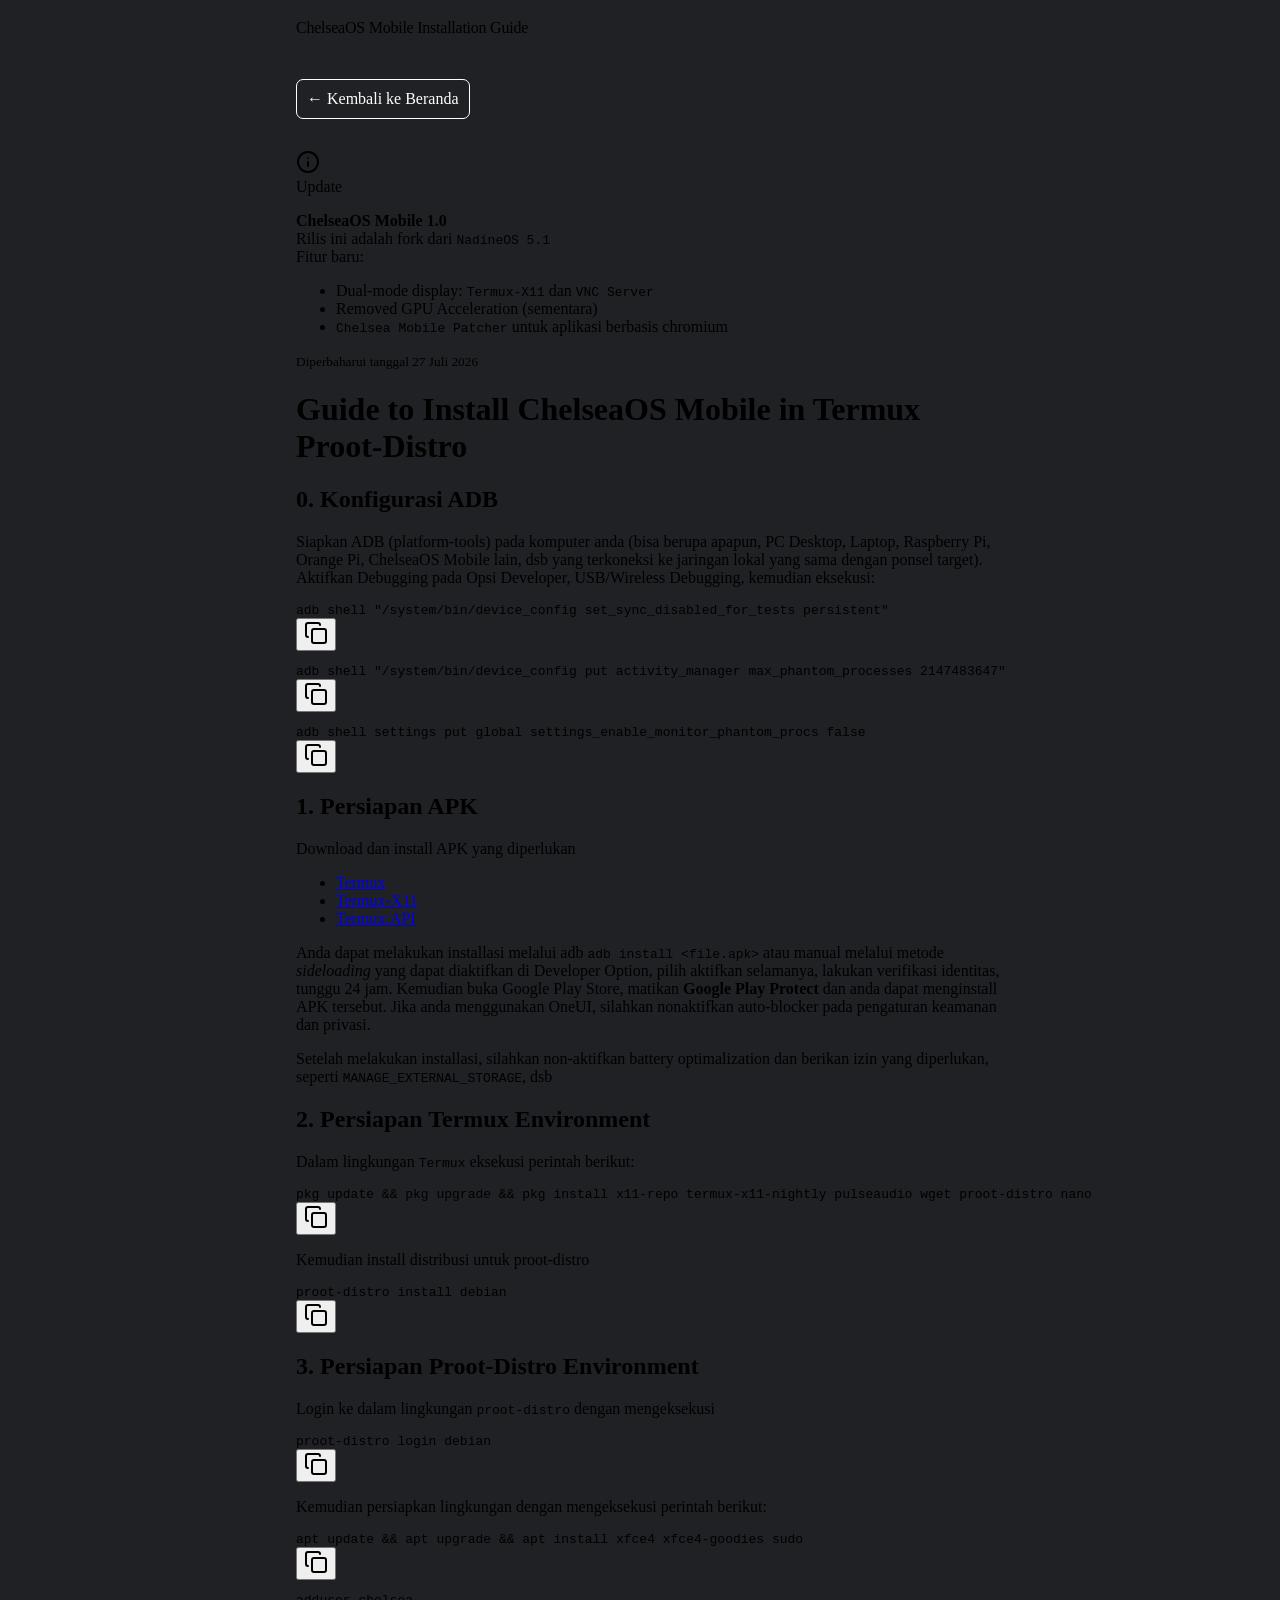
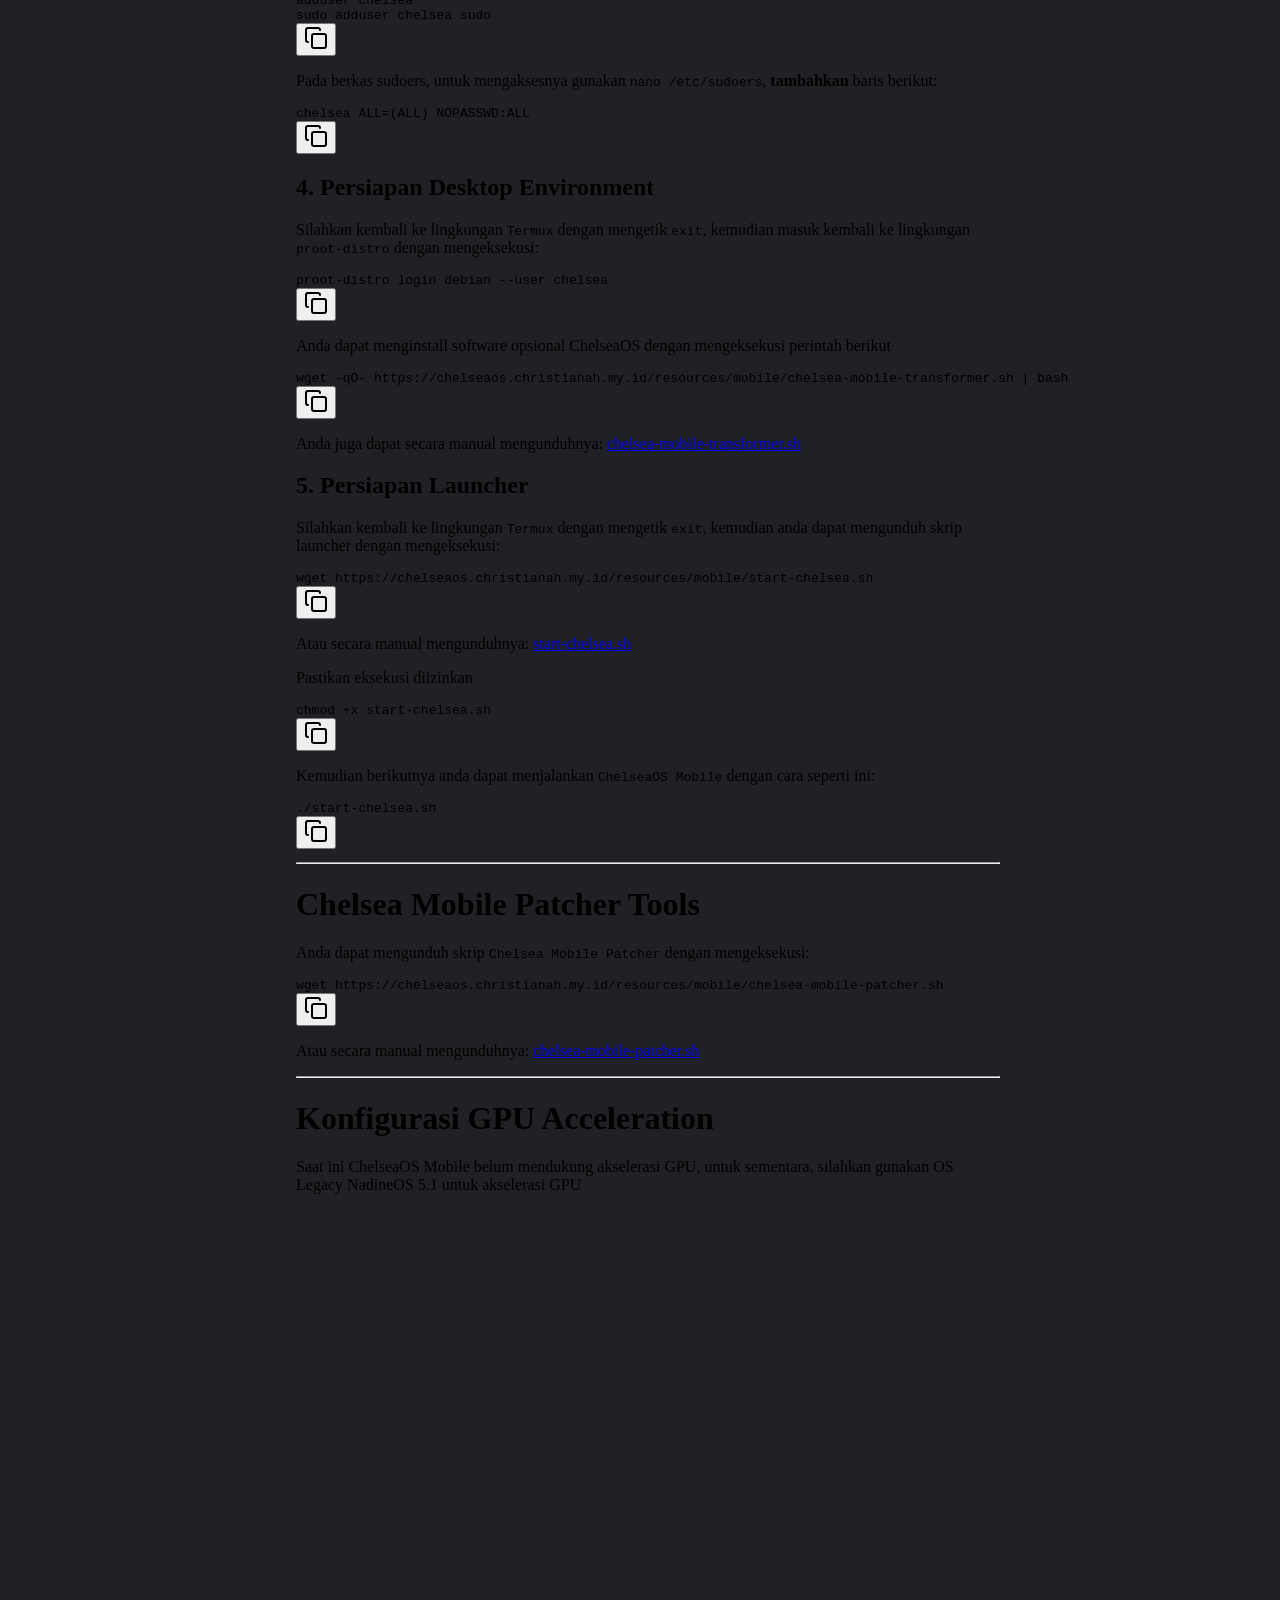
==== commit 99496fba: "fixed mobile docs width" ====
--- a/docs/site-lib/styles/global-variable-styles.css
+++ b/docs/site-lib/styles/global-variable-styles.css
@@ -1 +1 @@
-:root body{--line-width:min(40em, calc(100vw - 2em));--line-width-adaptive:min(40em, calc(100vw - 2em));--file-line-width:min(40em, calc(100vw - 2em));--sidebar-width-right:min(20em, 80vw);--sidebar-width-left:min(20em, 80vw)}body{--zoom-factor:1!important;--font-text-size:15px!important;--indent-size:4}+:root body{--line-width:min(44em, calc(100vw - 2em));--line-width-adaptive:min(44em, calc(100vw - 2em));--file-line-width:min(44em, calc(100vw - 2em));--sidebar-width-right:min(20em, 80vw);--sidebar-width-left:min(20em, 80vw)}body{--zoom-factor:1!important;--font-text-size:15px!important;--indent-size:4}
--- a/docs/site-lib/styles/global-variable-styles.css
+++ b/docs/site-lib/styles/global-variable-styles.css
@@ -1 +1 @@
-:root body{--line-width:min(40em, calc(100vw - 2em));--line-width-adaptive:min(40em, calc(100vw - 2em));--file-line-width:min(40em, calc(100vw - 2em));--sidebar-width-right:min(20em, 80vw);--sidebar-width-left:min(20em, 80vw)}body{--zoom-factor:1!important;--font-text-size:15px!important;--indent-size:4}+:root body{--line-width:min(44em, calc(100vw - 2em));--line-width-adaptive:min(44em, calc(100vw - 2em));--file-line-width:min(44em, calc(100vw - 2em));--sidebar-width-right:min(20em, 80vw);--sidebar-width-left:min(20em, 80vw)}body{--zoom-factor:1!important;--font-text-size:15px!important;--indent-size:4}
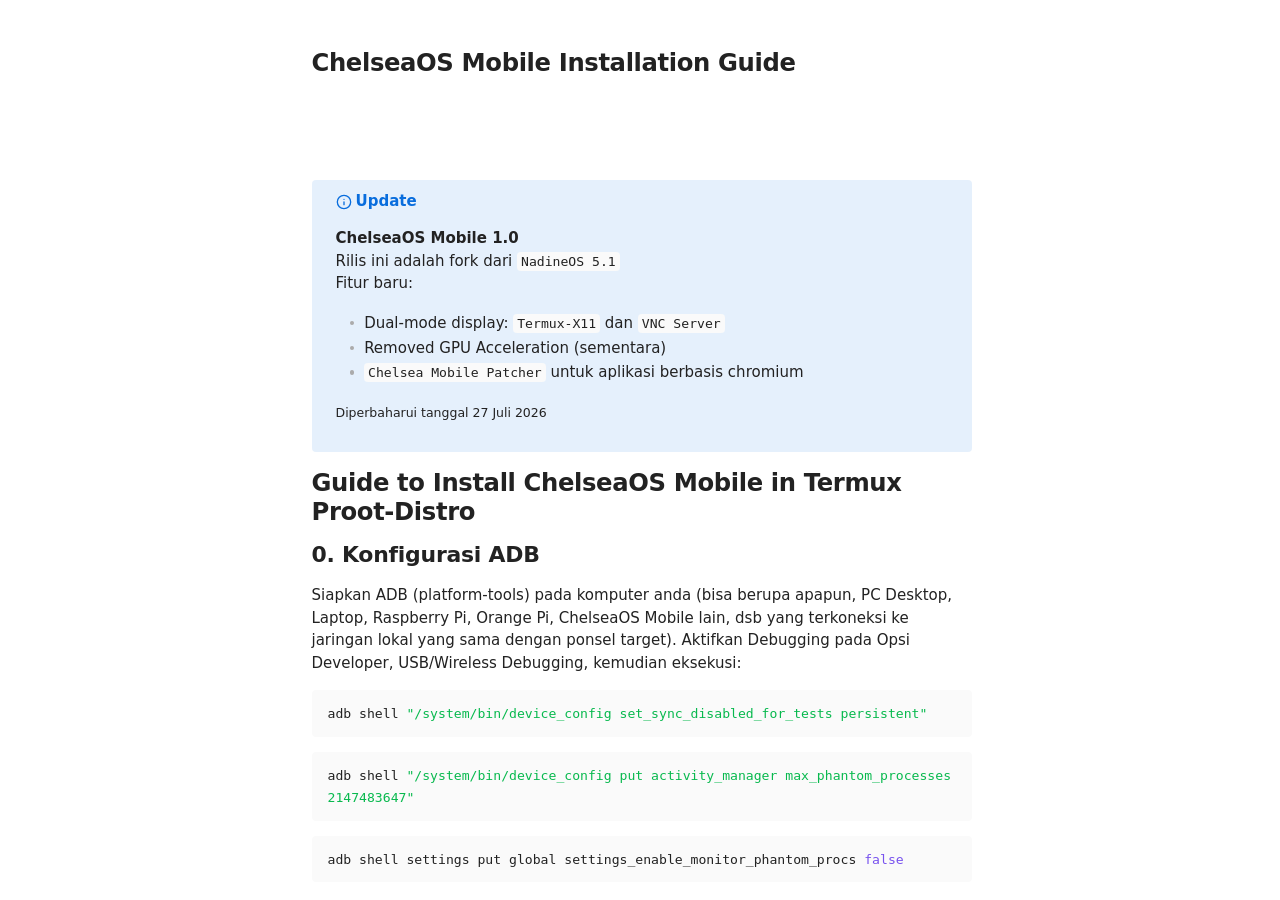
==== commit e472a02f: "updated docs to support xrdp" ====
--- a/docs/chelseaos-mobile-installation-guide.html
+++ b/docs/chelseaos-mobile-installation-guide.html
@@ -25,10 +25,11 @@
 <li data-line="0" dir="auto"><span class="list-bullet"></span><a data-tooltip-position="top" aria-label="https://f-droid.org/en/packages/com.termux/" rel="noopener nofollow" class="external-link is-unresolved" href="https://f-droid.org/en/packages/com.termux/" target="_self">Termux</a></li>
 <li data-line="1" dir="auto"><span class="list-bullet"></span><a data-tooltip-position="top" aria-label="https://github.com/termux/termux-x11/releases" rel="noopener nofollow" class="external-link is-unresolved" href="https://github.com/termux/termux-x11/releases" target="_self">Termux-X11</a></li>
 <li data-line="2" dir="auto"><span class="list-bullet"></span><a data-tooltip-position="top" aria-label="https://f-droid.org/id/packages/com.termux.api/" rel="noopener nofollow" class="external-link is-unresolved" href="https://f-droid.org/id/packages/com.termux.api/" target="_self">Termux:API</a></li>
-</ul></div><div class="el-p"><p dir="auto">Anda dapat melakukan installasi melalui adb <code>adb install &lt;file.apk&gt;</code> atau manual melalui metode <em>sideloading</em> yang dapat diaktifkan di Developer Option, pilih aktifkan selamanya, lakukan verifikasi identitas, tunggu 24 jam. Kemudian buka Google Play Store, matikan <strong>Google Play Protect</strong> dan anda dapat menginstall APK tersebut. Jika anda menggunakan OneUI, silahkan nonaktifkan auto-blocker pada pengaturan keamanan dan privasi.</p></div><div class="el-p"><p dir="auto">Setelah melakukan installasi, silahkan non-aktifkan battery optimalization dan berikan izin yang diperlukan, seperti <code>MANAGE_EXTERNAL_STORAGE</code>, dsb</p></div><div class="el-h2"><h2 data-heading="2. Persiapan Termux Environment" dir="auto" class="heading" id="2._Persiapan_Termux_Environment_0"><span class="heading-collapse-indicator collapse-indicator collapse-icon"><svg xmlns="http://www.w3.org/2000/svg" width="24" height="24" viewBox="0 0 24 24" fill="none" stroke="currentColor" stroke-width="2" stroke-linecap="round" stroke-linejoin="round" class="svg-icon right-triangle"><path d="M3 8L12 17L21 8"></path></svg></span>2. Persiapan Termux Environment</h2></div><div class="el-p"><p dir="auto">Dalam lingkungan <code>Termux</code> eksekusi perintah berikut:</p></div><div class="el-pre"><pre class="language-bash"><code data-line="0" class="language-bash is-loaded">pkg update <span class="token operator">&amp;&amp;</span> pkg upgrade <span class="token operator">&amp;&amp;</span> pkg <span class="token function">install</span> x11-repo termux-x11-nightly pulseaudio <span class="token function">wget</span> proot-distro <span class="token function">nano</span>
+</ul></div><div class="el-p"><p dir="auto">Anda dapat melakukan installasi melalui adb <code>adb install &lt;file.apk&gt;</code> atau manual melalui metode <em>sideloading</em> yang dapat diaktifkan di Developer Option, pilih aktifkan selamanya, lakukan verifikasi identitas, tunggu 24 jam. Kemudian buka Google Play Store, matikan <strong>Google Play Protect</strong> dan anda dapat menginstall APK tersebut. Jika anda menggunakan OneUI, silahkan nonaktifkan auto-blocker pada pengaturan keamanan dan privasi.</p></div><div class="el-p"><p dir="auto">Setelah melakukan installasi, silahkan non-aktifkan battery optimalization dan berikan izin yang diperlukan, seperti <code>MANAGE_EXTERNAL_STORAGE</code>, dsb</p></div><div class="el-h2"><h2 data-heading="2. Persiapan Termux Environment" dir="auto" class="heading" id="2._Persiapan_Termux_Environment_0"><span class="heading-collapse-indicator collapse-indicator collapse-icon"><svg xmlns="http://www.w3.org/2000/svg" width="24" height="24" viewBox="0 0 24 24" fill="none" stroke="currentColor" stroke-width="2" stroke-linecap="round" stroke-linejoin="round" class="svg-icon right-triangle"><path d="M3 8L12 17L21 8"></path></svg></span>2. Persiapan Termux Environment</h2></div><div class="el-p"><p dir="auto">Dalam lingkungan <code>Termux</code> eksekusi perintah berikut:</p></div><div class="el-pre"><pre class="language-bash"><code data-line="0" class="language-bash is-loaded">pkg update <span class="token operator">&amp;&amp;</span> pkg upgrade <span class="token operator">&amp;&amp;</span> pkg <span class="token function">install</span> x11-repo
+pkg <span class="token function">install</span> termux-x11-nightly pulseaudio <span class="token function">wget</span> proot-distro <span class="token function">nano</span>
 </code><button class="copy-code-button"><svg xmlns="http://www.w3.org/2000/svg" width="24" height="24" viewBox="0 0 24 24" fill="none" stroke="currentColor" stroke-width="2" stroke-linecap="round" stroke-linejoin="round" class="svg-icon lucide-copy"><rect x="8" y="8" width="14" height="14" rx="2" ry="2"></rect><path d="M4 16c-1.1 0-2-.9-2-2V4c0-1.1.9-2 2-2h10c1.1 0 2 .9 2 2"></path></svg></button></pre></div><div class="el-p"><p dir="auto">Kemudian install distribusi untuk proot-distro</p></div><div class="el-pre"><pre class="language-bash"><code data-line="0" class="language-bash is-loaded">proot-distro <span class="token function">install</span> debian
 </code><button class="copy-code-button"><svg xmlns="http://www.w3.org/2000/svg" width="24" height="24" viewBox="0 0 24 24" fill="none" stroke="currentColor" stroke-width="2" stroke-linecap="round" stroke-linejoin="round" class="svg-icon lucide-copy"><rect x="8" y="8" width="14" height="14" rx="2" ry="2"></rect><path d="M4 16c-1.1 0-2-.9-2-2V4c0-1.1.9-2 2-2h10c1.1 0 2 .9 2 2"></path></svg></button></pre></div><div class="el-h2"><h2 data-heading="3. Persiapan Proot-Distro Environment" dir="auto" class="heading" id="3._Persiapan_Proot-Distro_Environment_0"><span class="heading-collapse-indicator collapse-indicator collapse-icon"><svg xmlns="http://www.w3.org/2000/svg" width="24" height="24" viewBox="0 0 24 24" fill="none" stroke="currentColor" stroke-width="2" stroke-linecap="round" stroke-linejoin="round" class="svg-icon right-triangle"><path d="M3 8L12 17L21 8"></path></svg></span>3. Persiapan Proot-Distro Environment</h2></div><div class="el-p"><p dir="auto">Login ke dalam lingkungan <code>proot-distro</code> dengan mengeksekusi</p></div><div class="el-pre"><pre class="language-bash"><code data-line="0" class="language-bash is-loaded">proot-distro login debian
-</code><button class="copy-code-button"><svg xmlns="http://www.w3.org/2000/svg" width="24" height="24" viewBox="0 0 24 24" fill="none" stroke="currentColor" stroke-width="2" stroke-linecap="round" stroke-linejoin="round" class="svg-icon lucide-copy"><rect x="8" y="8" width="14" height="14" rx="2" ry="2"></rect><path d="M4 16c-1.1 0-2-.9-2-2V4c0-1.1.9-2 2-2h10c1.1 0 2 .9 2 2"></path></svg></button></pre></div><div class="el-p"><p dir="auto">Kemudian persiapkan lingkungan dengan mengeksekusi perintah berikut:</p></div><div class="el-pre"><pre class="language-bash"><code data-line="0" class="language-bash is-loaded"><span class="token function">apt</span> update <span class="token operator">&amp;&amp;</span> <span class="token function">apt</span> upgrade <span class="token operator">&amp;&amp;</span> <span class="token function">apt</span> <span class="token function">install</span> xfce4 xfce4-goodies <span class="token function">sudo</span>
+</code><button class="copy-code-button"><svg xmlns="http://www.w3.org/2000/svg" width="24" height="24" viewBox="0 0 24 24" fill="none" stroke="currentColor" stroke-width="2" stroke-linecap="round" stroke-linejoin="round" class="svg-icon lucide-copy"><rect x="8" y="8" width="14" height="14" rx="2" ry="2"></rect><path d="M4 16c-1.1 0-2-.9-2-2V4c0-1.1.9-2 2-2h10c1.1 0 2 .9 2 2"></path></svg></button></pre></div><div class="el-p"><p dir="auto">Kemudian persiapkan lingkungan dengan mengeksekusi perintah berikut:</p></div><div class="el-pre"><pre class="language-bash"><code data-line="0" class="language-bash is-loaded"><span class="token function">apt</span> update <span class="token operator">&amp;&amp;</span> <span class="token function">apt</span> upgrade <span class="token operator">&amp;&amp;</span> <span class="token function">apt</span> <span class="token function">install</span> xfce4 xfce4-goodies <span class="token function">sudo</span> xrdp xorgxrdp pulseaudio-utils
 </code><button class="copy-code-button"><svg xmlns="http://www.w3.org/2000/svg" width="24" height="24" viewBox="0 0 24 24" fill="none" stroke="currentColor" stroke-width="2" stroke-linecap="round" stroke-linejoin="round" class="svg-icon lucide-copy"><rect x="8" y="8" width="14" height="14" rx="2" ry="2"></rect><path d="M4 16c-1.1 0-2-.9-2-2V4c0-1.1.9-2 2-2h10c1.1 0 2 .9 2 2"></path></svg></button></pre></div><div class="el-pre"><pre class="language-bash"><code data-line="0" class="language-bash is-loaded">adduser chelsea
 <span class="token function">sudo</span> adduser chelsea <span class="token function">sudo</span>
 </code><button class="copy-code-button"><svg xmlns="http://www.w3.org/2000/svg" width="24" height="24" viewBox="0 0 24 24" fill="none" stroke="currentColor" stroke-width="2" stroke-linecap="round" stroke-linejoin="round" class="svg-icon lucide-copy"><rect x="8" y="8" width="14" height="14" rx="2" ry="2"></rect><path d="M4 16c-1.1 0-2-.9-2-2V4c0-1.1.9-2 2-2h10c1.1 0 2 .9 2 2"></path></svg></button></pre></div><div class="el-p"><p dir="auto">Pada berkas sudoers, untuk mengaksesnya gunakan <code>nano /etc/sudoers</code>, <strong>tambahkan</strong> baris berikut:</p></div><div class="el-pre"><pre class="language-sh"><code data-line="0" class="language-sh is-loaded">chelsea <span class="token assign-left variable">ALL</span><span class="token operator">=</span><span class="token punctuation">(</span>ALL<span class="token punctuation">)</span> NOPASSWD:ALL
--- a/docs/site-lib/styles/obsidian.css
+++ b/docs/site-lib/styles/obsidian.css
@@ -0,0 +1,10 @@
+.dialog{--csstools-light-dark-toggle--4:var(--csstools-color-scheme--dark) white;--dialog-bg-color:var(--csstools-light-dark-toggle--4, #1c1b22);--csstools-light-dark-toggle--5:var(--csstools-color-scheme--dark) white;--dialog-border-color:var(--csstools-light-dark-toggle--5, #1c1b22);--csstools-light-dark-toggle--33:var(--csstools-color-scheme--dark) rgba(58, 57, 68, 0.2);--dialog-shadow:0 2px 14px 0 var(--csstools-light-dark-toggle--33, #15141a);--csstools-light-dark-toggle--6:var(--csstools-color-scheme--dark) #15141a;--text-primary-color:var(--csstools-light-dark-toggle--6, #fbfbfe);--csstools-light-dark-toggle--7:var(--csstools-color-scheme--dark) #5b5b66;--text-secondary-color:var(--csstools-light-dark-toggle--7, #cfcfd8);--hover-filter:brightness(0.9);--csstools-light-dark-toggle--8:var(--csstools-color-scheme--dark) #0060df;--link-fg-color:var(--csstools-light-dark-toggle--8, #0df);--csstools-light-dark-toggle--9:var(--csstools-color-scheme--dark) #0250bb;--link-hover-fg-color:var(--csstools-light-dark-toggle--9, #80ebff);--csstools-light-dark-toggle--10:var(--csstools-color-scheme--dark) #f0f0f4;--separator-color:var(--csstools-light-dark-toggle--10, #52525e);--textarea-border-color:#8f8f9d;--csstools-light-dark-toggle--11:var(--csstools-color-scheme--dark) white;--textarea-bg-color:var(--csstools-light-dark-toggle--11, #42414d);--textarea-fg-color:var(--text-secondary-color);--csstools-light-dark-toggle--12:var(--csstools-color-scheme--dark) #f0f0f4;--radio-bg-color:var(--csstools-light-dark-toggle--12, #2b2a33);--csstools-light-dark-toggle--13:var(--csstools-color-scheme--dark) #fbfbfe;--radio-checked-bg-color:var(--csstools-light-dark-toggle--13, #15141a);--radio-border-color:#8f8f9d;--csstools-light-dark-toggle--14:var(--csstools-color-scheme--dark) #0060df;--radio-checked-border-color:var(--csstools-light-dark-toggle--14, #0df);--csstools-light-dark-toggle--34:var(--csstools-color-scheme--dark) rgba(21, 20, 26, 0.07);--button-secondary-bg-color:var(--csstools-light-dark-toggle--34, rgba(251, 251, 254, 0.07));--button-secondary-fg-color:var(--text-primary-color);--button-secondary-border-color:var(--button-secondary-bg-color);--csstools-light-dark-toggle--35:var(--csstools-color-scheme--dark) rgba(21, 20, 26, 0.21);--button-secondary-active-bg-color:var(--csstools-light-dark-toggle--35, rgba(251, 251, 254, 0.21));--button-secondary-active-fg-color:var(--button-secondary-fg-color);--button-secondary-active-border-color:var(--button-secondary-bg-color);--csstools-light-dark-toggle--36:var(--csstools-color-scheme--dark) rgba(21, 20, 26, 0.14);--button-secondary-hover-bg-color:var(--csstools-light-dark-toggle--36, rgba(251, 251, 254, 0.14));--button-secondary-hover-fg-color:var(--button-secondary-fg-color);--button-secondary-hover-border-color:var(--button-secondary-hover-bg-color);--button-secondary-disabled-bg-color:var(--button-secondary-bg-color);--button-secondary-disabled-border-color:var(--button-secondary-border-color);--button-secondary-disabled-fg-color:var(--button-secondary-fg-color);--csstools-light-dark-toggle--15:var(--csstools-color-scheme--dark) #0060df;--button-primary-bg-color:var(--csstools-light-dark-toggle--15, #0df);--csstools-light-dark-toggle--16:var(--csstools-color-scheme--dark) #fbfbfe;--button-primary-fg-color:var(--csstools-light-dark-toggle--16, #15141a);--button-primary-border-color:var(--button-primary-bg-color);--csstools-light-dark-toggle--17:var(--csstools-color-scheme--dark) #054096;--button-primary-active-bg-color:var(--csstools-light-dark-toggle--17, #aaf2ff);--button-primary-active-fg-color:var(--button-primary-fg-color);--button-primary-active-border-color:var(--button-primary-active-bg-color);--csstools-light-dark-toggle--18:var(--csstools-color-scheme--dark) #0250bb;--button-primary-hover-bg-color:var(--csstools-light-dark-toggle--18, #80ebff);--button-primary-hover-fg-color:var(--button-primary-fg-color);--button-primary-hover-border-color:var(--button-primary-hover-bg-color);--button-primary-disabled-bg-color:var(--button-primary-bg-color);--button-primary-disabled-border-color:var(--button-primary-border-color);--button-primary-disabled-fg-color:var(--button-primary-fg-color);--button-disabled-opacity:0.4;--csstools-light-dark-toggle--19:var(--csstools-color-scheme--dark) white;--input-text-bg-color:var(--csstools-light-dark-toggle--19, #42414d);--input-text-fg-color:var(--text-primary-color);font-variant:normal;font-size:13px;font-weight:400;line-height:150%;border-radius:4px;padding:12px 16px;--csstools-light-dark-toggle--37:var(--csstools-color-scheme--dark) white;border:1px solid var(--dialog-border-color);--csstools-light-dark-toggle--38:var(--csstools-color-scheme--dark) white;background:var(--dialog-bg-color);--csstools-light-dark-toggle--39:var(--csstools-color-scheme--dark) #15141a;color:var(--text-primary-color);--csstools-light-dark-toggle--40:var(--csstools-color-scheme--dark) rgba(58, 57, 68, 0.2);box-shadow:var(--dialog-shadow)}@supports (color:light-dark(red,red)){.dialog{--dialog-bg-color:light-dark(white, #1c1b22);--dialog-border-color:light-dark(white, #1c1b22);--dialog-shadow:0 2px 14px 0 light-dark(rgba(58, 57, 68, 0.2), #15141a);--text-primary-color:light-dark(#15141a, #fbfbfe);--text-secondary-color:light-dark(#5b5b66, #cfcfd8);--link-fg-color:light-dark(#0060df, #0df);--link-hover-fg-color:light-dark(#0250bb, #80ebff);--separator-color:light-dark(#f0f0f4, #52525e);--textarea-bg-color:light-dark(white, #42414d);--radio-bg-color:light-dark(#f0f0f4, #2b2a33);--radio-checked-bg-color:light-dark(#fbfbfe, #15141a);--radio-checked-border-color:light-dark(#0060df, #0df);--button-secondary-bg-color:light-dark(
+    rgba(21, 20, 26, 0.07),
+    rgba(251, 251, 254, 0.07)
+  );--button-secondary-active-bg-color:light-dark(
+    rgba(21, 20, 26, 0.21),
+    rgba(251, 251, 254, 0.21)
+  );--button-secondary-hover-bg-color:light-dark(
+    rgba(21, 20, 26, 0.14),
+    rgba(251, 251, 254, 0.14)
+  );--button-primary-bg-color:light-dark(#0060df, #0df);--button-primary-fg-color:light-dark(#fbfbfe, #15141a);--button-primary-active-bg-color:light-dark(#054096, #aaf2ff);--button-primary-hover-bg-color:light-dark(#0250bb, #80ebff);--input-text-bg-color:light-dark(white, #42414d)}}.dialog *{--csstools-light-dark-toggle--33:var(--csstools-color-scheme--dark) rgba(58, 57, 68, 0.2);--dialog-shadow:0 2px 14px 0 var(--csstools-light-dark-toggle--33, #15141a)}.dialog *{--csstools-light-dark-toggle--34:var(--csstools-color-scheme--dark) rgba(21, 20, 26, 0.07);--button-secondary-bg-color:var(--csstools-light-dark-toggle--34, rgba(251, 251, 254, 0.07))}.dialog *{--csstools-light-dark-toggle--35:var(--csstools-color-scheme--dark) rgba(21, 20, 26, 0.21);--button-secondary-active-bg-color:var(--csstools-light-dark-toggle--35, rgba(251, 251, 254, 0.21))}.dialog *{--csstools-light-dark-toggle--36:var(--csstools-color-scheme--dark) rgba(21, 20, 26, 0.14);--button-secondary-hover-bg-color:var(--csstools-light-dark-toggle--36, rgba(251, 251, 254, 0.14))}.dialog *{--csstools-light-dark-toggle--4:var(--csstools-color-scheme--dark) white;--dialog-bg-color:var(--csstools-light-dark-toggle--4, #1c1b22)}.dialog *{--csstools-light-dark-toggle--5:var(--csstools-color-scheme--dark) white;--dialog-border-color:var(--csstools-light-dark-toggle--5, #1c1b22)}.dialog *{--csstools-light-dark-toggle--6:var(--csstools-color-scheme--dark) #15141a;--text-primary-color:var(--csstools-light-dark-toggle--6, #fbfbfe)}.dialog *{--csstools-light-dark-toggle--7:var(--csstools-color-scheme--dark) #5b5b66;--text-secondary-color:var(--csstools-light-dark-toggle--7, #cfcfd8)}.dialog *{--csstools-light-dark-toggle--8:var(--csstools-color-scheme--dark) #0060df;--link-fg-color:var(--csstools-light-dark-toggle--8, #0df)}.dialog *{--csstools-light-dark-toggle--9:var(--csstools-color-scheme--dark) #0250bb;--link-hover-fg-color:var(--csstools-light-dark-toggle--9, #80ebff)}.dialog *{--csstools-light-dark-toggle--10:var(--csstools-color-scheme--dark) #f0f0f4;--separator-color:var(--csstools-light-dark-toggle--10, #52525e)}.dialog *{--csstools-light-dark-toggle--11:var(--csstools-color-scheme--dark) white;--textarea-bg-color:var(--csstools-light-dark-toggle--11, #42414d)}.dialog *{--csstools-light-dark-toggle--12:var(--csstools-color-scheme--dark) #f0f0f4;--radio-bg-color:var(--csstools-light-dark-toggle--12, #2b2a33)}.dialog *{--csstools-light-dark-toggle--13:var(--csstools-color-scheme--dark) #fbfbfe;--radio-checked-bg-color:var(--csstools-light-dark-toggle--13, #15141a)}.dialog *{--csstools-light-dark-toggle--14:var(--csstools-color-scheme--dark) #0060df;--radio-checked-border-color:var(--csstools-light-dark-toggle--14, #0df)}.dialog *{--csstools-light-dark-toggle--15:var(--csstools-color-scheme--dark) #0060df;--button-primary-bg-color:var(--csstools-light-dark-toggle--15, #0df)}.dialog *{--csstools-light-dark-toggle--16:var(--csstools-color-scheme--dark) #fbfbfe;--button-primary-fg-color:var(--csstools-light-dark-toggle--16, #15141a)}.dialog *{--csstools-light-dark-toggle--17:var(--csstools-color-scheme--dark) #054096;--button-primary-active-bg-color:var(--csstools-light-dark-toggle--17, #aaf2ff)}.dialog *{--csstools-light-dark-toggle--18:var(--csstools-color-scheme--dark) #0250bb;--button-primary-hover-bg-color:var(--csstools-light-dark-toggle--18, #80ebff)}.dialog *{--csstools-light-dark-toggle--19:var(--csstools-color-scheme--dark) white;--input-text-bg-color:var(--csstools-light-dark-toggle--19, #42414d)}@media (prefers-color-scheme:dark){.dialog{--hover-filter:brightness(1.4);--button-disabled-opacity:0.6}}@media screen and (forced-colors:active){.dialog{--dialog-bg-color:Canvas;--dialog-border-color:CanvasText;--dialog-shadow:none;--text-primary-color:CanvasText;--text-secondary-color:CanvasText;--hover-filter:none;--link-fg-color:LinkText;--link-hover-fg-color:LinkText;--separator-color:CanvasText;--textarea-border-color:ButtonBorder;--textarea-bg-color:Field;--textarea-fg-color:ButtonText;--radio-bg-color:ButtonFace;--radio-checked-bg-color:ButtonFace;--radio-border-color:ButtonText;--radio-checked-border-color:ButtonText;--button-secondary-bg-color:HighlightText;--button-secondary-fg-color:ButtonText;--button-secondary-border-color:ButtonText;--button-secondary-active-bg-color:HighlightText;--button-secondary-active-fg-color:SelectedItem;--button-secondary-active-border-color:ButtonText;--button-secondary-hover-bg-color:HighlightText;--button-secondary-hover-fg-color:SelectedItem;--button-secondary-hover-border-color:SelectedItem;--button-secondary-disabled-fg-color:GrayText;--button-secondary-disabled-border-color:GrayText;--button-primary-bg-color:ButtonText;--button-primary-fg-color:HighlightText;--button-primary-border-color:ButtonText;--button-primary-active-bg-color:SelectedItem;--button-primary-active-fg-color:HighlightText;--button-primary-active-border-color:ButtonText;--button-primary-hover-bg-color:SelectedItem;--button-primary-hover-fg-color:HighlightText;--button-primary-hover-border-color:SelectedItem;--button-primary-disabled-bg-color:GrayText;--button-primary-disabled-fg-color:ButtonFace;--button-primary-disabled-border-color:GrayText;--button-disabled-opacity:1;--input-text-bg-color:HighlightText;--input-text-fg-color:FieldText}}.dialog .mainContainer :focus-visible{--csstools-light-dark-toggle--28:var(--csstools-color-scheme--dark) #0060df;outline:var(--focus-ring-outline);outline-offset:2px}.dialog .mainContainer .title{display:flex;width:auto;flex-direction:column;justify-content:flex-end;align-items:flex-start;gap:12px}.dialog .mainContainer .title>span{font-size:13px;font-style:normal;font-weight:590;line-height:150%}.dialog .mainContainer .dialogSeparator{width:100%;height:0;margin-top:4px;margin-bottom:4px;border-top:1px solid var(--separator-color);border-bottom-width:medium;border-bottom-style:none;border-bottom-color:currentcolor}.dialog .mainContainer .dialogButtonsGroup{display:flex;gap:12px;align-self:flex-end}.dialog .mainContainer .radio{display:flex;flex-direction:column;align-items:flex-start;gap:4px}.dialog .mainContainer .radio>.radioButton{display:flex;gap:8px;align-self:stretch;align-items:center}.dialog .mainContainer .radio>.radioButton input{appearance:none;box-sizing:border-box;width:16px;height:16px;border-radius:50%;background-color:var(--radio-bg-color);border:1px solid var(--radio-border-color)}.dialog .mainContainer .radio>.radioButton input:hover{filter:var(--hover-filter)}.dialog .mainContainer .radio>.radioButton input:checked{background-color:var(--radio-checked-bg-color);border:4px solid var(--radio-checked-border-color)}.dialog .mainContainer .radio>.radioLabel{display:flex;padding-left:24px;align-items:flex-start;gap:10px;align-self:stretch}.dialog .mainContainer .radio>.radioLabel>span{flex:1 0 0px;font-size:11px;color:var(--text-secondary-color)}.dialog .mainContainer button:not(.toggle-button):not(.closeButton):not(.clearInputButton){border-radius:4px;border:1px solid;font-variant:normal;font-weight:590;font-size:13px;padding:4px 16px;width:auto;height:32px}.dialog .mainContainer button:not(.toggle-button):not(.closeButton):not(.clearInputButton):hover{cursor:pointer;filter:var(--hover-filter)}.dialog .mainContainer button:not(.toggle-button):not(.closeButton):not(.clearInputButton)>span{color:inherit;font:inherit}.dialog .mainContainer button.secondaryButton:not(.toggle-button):not(.closeButton):not(.clearInputButton){color:var(--button-secondary-fg-color);background-color:var(--button-secondary-bg-color);border-color:var(--button-secondary-border-color)}.dialog .mainContainer button.secondaryButton:not(.toggle-button):not(.closeButton):not(.clearInputButton):hover{color:var(--button-secondary-hover-fg-color);background-color:var(--button-secondary-hover-bg-color);border-color:var(--button-secondary-hover-border-color)}.dialog .mainContainer button.secondaryButton:not(.toggle-button):not(.closeButton):not(.clearInputButton):active{color:var(--button-secondary-active-fg-color);background-color:var(--button-secondary-active-bg-color);border-color:var(--button-secondary-active-border-color)}.dialog .mainContainer button.secondaryButton:not(.toggle-button):not(.closeButton):not(.clearInputButton):disabled{background-color:var(--button-secondary-disabled-bg-color);border-color:var(--button-secondary-disabled-border-color);color:var(--button-secondary-disabled-fg-color);opacity:var(--button-disabled-opacity)}.dialog .mainContainer button.primaryButton:not(.toggle-button):not(.closeButton):not(.clearInputButton){color:var(--button-primary-fg-color);background-color:var(--button-primary-bg-color);border-color:var(--button-primary-border-color);opacity:1}.dialog .mainContainer button.primaryButton:not(.toggle-button):not(.closeButton):not(.clearInputButton):hover{color:var(--button-primary-hover-fg-color);background-color:var(--button-primary-hover-bg-color);border-color:var(--button-primary-hover-border-color)}.dialog .mainContainer button.primaryButton:not(.toggle-button):not(.closeButton):not(.clearInputButton):active{color:var(--button-primary-active-fg-color);background-color:var(--button-primary-active-bg-color);border-color:var(--button-primary-active-border-color)}.dialog .mainContainer button.primaryButton:not(.toggle-button):not(.closeButton):not(.clearInputButton):disabled{background-color:var(--button-primary-disabled-bg-color);border-color:var(--button-primary-disabled-border-color);color:var(--button-primary-disabled-fg-color);opacity:var(--button-disabled-opacity)}.dialog .mainContainer button:not(.toggle-button):not(.closeButton):not(.clearInputButton):disabled{pointer-events:none}.dialog .mainContainer a{color:var(--link-fg-color)}.dialog .mainContainer a:hover{color:var(--link-hover-fg-color)}.dialog .mainContainer textarea{font:inherit;padding:8px;resize:none;margin:0;box-sizing:border-box;border-radius:4px;border:1px solid var(--textarea-border-color);background:var(--textarea-bg-color);color:var(--textarea-fg-color)}.dialog .mainContainer textarea:focus{outline-offset:0px;border-color:transparent}.dialog .mainContainer textarea:disabled{pointer-events:none;opacity:.4}.dialog .mainContainer input[type=text]{background-color:var(--input-text-bg-color);color:var(--input-text-fg-color)}.dialog .mainContainer .toggler{display:flex;align-items:center;gap:8px;align-self:stretch}.dialog .mainContainer .toggler>.togglerLabel{user-select:none}:root{--xfa-unfocused-field-background:url("data:image/svg+xml;charset=UTF-8,<svg width='1px' height='1px' xmlns='http://www.w3.org/2000/svg'><rect width='100%' height='100%' style='fill:rgba(0, 54, 255, 0.13);'/></svg>");--xfa-focus-outline:auto}@media screen and (forced-colors:active){:root{--xfa-focus-outline:2px solid CanvasText}}:root{--csstools-color-scheme--dark: ;color-scheme:light dark;--viewer-container-height:0;--pdfViewer-padding-bottom:0;--page-margin:1px auto -8px;--page-border:9px solid transparent;--spreadHorizontalWrapped-margin-LR:-3.5px;--loading-icon-delay:400ms;--csstools-light-dark-toggle--23:var(--csstools-color-scheme--dark) #0060df;--focus-ring-color:var(--csstools-light-dark-toggle--23, #0df);--focus-ring-outline:2px solid var(--focus-ring-color)}@supports (color:light-dark(red,red)){:root{--focus-ring-color:light-dark(#0060df, #0df)}}:root *{--csstools-light-dark-toggle--23:var(--csstools-color-scheme--dark) #0060df;--focus-ring-color:var(--csstools-light-dark-toggle--23, #0df)}@media (prefers-color-scheme:dark){:root{--csstools-color-scheme--dark:initial}}@media screen and (forced-colors:active){:root{--pdfViewer-padding-bottom:9px;--page-margin:8px auto -1px;--page-border:1px solid CanvasText;--spreadHorizontalWrapped-margin-LR:3.5px;--focus-ring-color:CanvasText}}.hiddenCanvasElement,.hiddenCopyElement{position:absolute;top:0;left:0;width:0;height:0;display:none}:root{--h1-weight:700;--h2-weight:600;--h3-weight:600;--h4-weight:600;--h5-weight:600;--h6-weight:600}@supports (font-variation-settings:normal){:root{--h1-weight:700;--h2-weight:680;--h3-weight:660;--h4-weight:640;--h5-weight:620;--h6-weight:600}}body{--anim-duration-none:0;--anim-duration-superfast:70ms;--anim-duration-fast:140ms;--anim-duration-moderate:300ms;--anim-duration-slow:560ms;--anim-motion-smooth:cubic-bezier(0.45, 0.05, 0.55, 0.95);--anim-motion-delay:cubic-bezier(0.65, 0.05, 0.36, 1);--anim-motion-jumpy:cubic-bezier(0.68, -0.55, 0.27, 1.55);--anim-motion-swing:cubic-bezier(0, 0.55, 0.45, 1);--bases-header-border-width:0 0 var(--border-width) 0;--bases-header-height:40px;--bases-header-padding-start:2px;--bases-header-padding-end:2px;--bases-toolbar-label-display:block;--bases-toolbar-badge-display:none;--bases-embed-border-width:0px;--bases-embed-border-color:var(--background-modifier-border);--bases-embed-border-radius:var(--radius-s);--bases-filter-menu-width:520px;--bases-filter-input-background:var(--background-modifier-form-field);--bases-group-heading-property-size:var(--font-ui-smaller);--bases-group-heading-property-weight:var(--font-normal);--bases-group-heading-property-color:var(--text-muted);--bases-group-heading-value-size:var(--font-smaller);--bases-group-heading-value-weight:var(--font-semibold);--bases-group-heading-property-display:block;--bases-table-container-border-width:var(--border-width);--bases-table-container-border-radius:var(--radius-s);--bases-table-group-background:var(--background-primary-alt);--bases-table-header-weight:var(--font-weight);--bases-table-header-color:var(--text-muted);--bases-table-header-icon-display:flex;--bases-table-header-background:var(--background-primary);--bases-table-header-background-hover:var(--background-modifier-hover);--bases-table-header-sort-mask:linear-gradient(to left, transparent var(--size-4-6), black var(--size-4-6));--bases-table-summary-background:var(--background-primary);--bases-table-summary-background-hover:var(--background-modifier-hover);--bases-table-border-color:var(--table-border-color);--bases-table-column-border-width:var(--border-width);--bases-table-group-gap:10px;--bases-table-row-border-width:var(--border-width);--bases-table-row-background-hover:var(--table-row-background-hover);--bases-table-row-height:30px;--bases-table-font-size:var(--font-smaller);--bases-table-column-max-width:300;--bases-table-column-min-width:40;--bases-table-cell-radius-active:2px;--bases-table-cell-shadow-active:0 0 0 2px var(--background-modifier-border-focus);--bases-table-cell-radius-focus:2px;--bases-table-cell-shadow-focus:0 0 0 2px var(--interactive-accent);--bases-table-cell-background-active:var(--background-primary);--bases-table-cell-background-disabled:var(--background-primary-alt);--bases-table-cell-background-selected:var(--table-selection);--bases-cards-background:var(--background-primary);--bases-cards-border-width:var(--border-width);--bases-cards-container-background:transparent;--bases-cards-corner-shape:var(--corner-shape);--bases-cards-cover-background:var(--background-primary-alt);--bases-cards-font-size:var(--font-smaller);--bases-cards-line-height:24px;--bases-cards-radius:var(--radius-m);--bases-cards-scale:1;--bases-cards-shadow-hover:0 0 0 1px var(--background-modifier-border-hover);--bases-cards-shadow:0 0 0 1px var(--background-modifier-border);--bases-kanban-container-background:transparent;--bases-kanban-container-gap:var(--size-4-2);--bases-kanban-container-padding:var(--size-4-3);--bases-kanban-column-background:var(--background-primary-alt);--bases-kanban-column-radius:var(--radius-m);--bases-kanban-column-box-shadow:none;--bases-kanban-column-header-background:transparent;--bases-kanban-card-background:var(--background-primary);--bases-kanban-card-radius:var(--radius-m);--bases-kanban-card-corner-shape:var(--corner-shape);--bases-kanban-card-shadow:0 0 0 1px var(--background-modifier-border),0 1px 2px 0 rgba(0, 0, 0, 0.2);--bases-kanban-card-shadow-hover:0 0 0 1px var(--background-modifier-border-hover),0 1.5px 3px 0 rgba(0, 0, 0, 0.2);--bases-kanban-card-shadow-focus:0 0 0 2px var(--background-modifier-border-focus);--bases-kanban-cover-background:var(--background-secondary);--bases-kanban-line-height:24px;--blockquote-border-thickness:2px;--blockquote-border-color:var(--interactive-accent);--blockquote-font-style:normal;--blockquote-color:inherit;--blockquote-background-color:transparent;--bold-modifier:200;--bold-color:inherit;--bold-weight:calc(var(--font-weight) + var(--bold-modifier));--border-width:1px;--button-radius:var(--input-radius);--button-corner-shape:var(--corner-shape);--button-transition:none;--blur-background:color-mix(in srgb, var(--background-primary) var(--blur-opacity-s), transparent) linear-gradient(var(--background-primary), color-mix(in srgb, var(--background-primary) var(--blur-opacity-s), transparent));--blur-opacity-s:65%;--blur-opacity-m:90%;--blur-brightness:1.15;--blur-saturation:1.5;--blur-radius-s:6px;--blur-radius-m:10px;--blur-radius-l:16px;--blur-s:blur(var(--blur-radius-s)) saturate(var(--blur-saturation)) brightness(var(--blur-brightness));--blur-m:blur(var(--blur-radius-m)) saturate(var(--blur-saturation)) brightness(var(--blur-brightness));--blur-l:blur(var(--blur-radius-l)) saturate(var(--blur-saturation)) brightness(var(--blur-brightness));--callout-border-width:0px;--callout-border-opacity:0.25;--callout-padding:var(--size-4-3) var(--size-4-3) var(--size-4-3) var(--size-4-6);--callout-radius:var(--radius-s);--callout-blend-mode:var(--highlight-mix-blend-mode);--callout-title-color:inherit;--callout-title-padding:0;--callout-title-size:inherit;--callout-title-weight:calc(var(--font-weight) + var(--bold-modifier));--callout-content-padding:0;--callout-content-background:transparent;--callout-bug:var(--color-red);--callout-default:var(--color-blue);--callout-error:var(--color-red);--callout-example:var(--color-purple);--callout-fail:var(--color-red);--callout-important:var(--color-cyan);--callout-info:var(--color-blue);--callout-question:var(--color-orange);--callout-success:var(--color-green);--callout-summary:var(--color-cyan);--callout-tip:var(--color-cyan);--callout-todo:var(--color-blue);--callout-warning:var(--color-orange);--callout-quote:#9e9e9e;--canvas-background:var(--background-primary);--canvas-card-label-color:var(--text-faint);--canvas-color-1:var(--color-red);--canvas-color-2:var(--color-orange);--canvas-color-3:var(--color-yellow);--canvas-color-4:var(--color-green);--canvas-color-5:var(--color-cyan);--canvas-color-6:var(--color-purple);--canvas-controls-radius:var(--radius-s);--canvas-controls-icon-size:var(--icon-s);--canvas-controls-icon-stroke:var(--icon-s-stroke-width);--canvas-dot-pattern:var(--color-base-30);--caret-color:var(--text-normal);--checkbox-radius:var(--radius-s);--checkbox-size:var(--font-preferred-size);--checkbox-marker-color:var(--background-primary);--checkbox-color:var(--interactive-accent);--checkbox-color-hover:var(--interactive-accent-hover);--checkbox-border-color:var(--text-faint);--checkbox-border-color-hover:var(--text-muted);--checkbox-margin-inline-start:0.85em;--checklist-done-decoration:line-through;--checklist-done-color:var(--text-muted);--code-white-space:pre-wrap;--code-border-width:0px;--code-border-color:var(--background-modifier-border);--code-bracket-background:var(--background-modifier-hover);--code-radius:var(--radius-s);--code-size:var(--font-smaller);--code-background:var(--background-primary-alt);--code-normal:var(--text-normal);--code-comment:var(--text-faint);--code-function:var(--color-yellow);--code-important:var(--color-orange);--code-keyword:var(--color-pink);--code-operator:var(--color-red);--code-property:var(--color-cyan);--code-punctuation:var(--text-muted);--code-string:var(--color-green);--code-tag:var(--color-red);--code-value:var(--color-purple);--collapse-icon-color:var(--text-faint);--collapse-icon-color-collapsed:var(--text-accent);--cursor:default;--cursor-link:pointer;--dialog-width:560px;--dialog-max-width:80vw;--dialog-max-height:85vh;--divider-color:var(--background-modifier-border);--divider-color-hover:var(--interactive-accent);--divider-width:1px;--divider-width-hover:3px;--divider-vertical-height:calc(100% - var(--header-height));--drag-ghost-background:rgba(0, 0, 0, 0.85);--drag-ghost-text-color:#fff;--drag-item-background:var(--background-primary);--drag-item-shadow:0 2px 8px var(--background-modifier-box-shadow);--dropdown-background:var(--interactive-normal);--dropdown-background-hover:var(--interactive-hover);--dropdown-background-blend-mode:hard-light,normal;--dropdown-background-position:var(--inset-end) var(--dropdown-icon-inset) top 50%,var(--inset-end) 0.15em top 50%,0 0;--dropdown-background-size:var(--dropdown-icon-width) auto,2em 2em,100%;--dropdown-icon-background:transparent;--dropdown-icon-width:1em;--dropdown-icon-inset:0.65em;--dropdown-padding:0 var(--dropdown-padding-end) 0 var(--dropdown-padding-start);--dropdown-padding-start:0.8em;--dropdown-padding-end:2.4em;--dropdown-text-align:start;--dropdown-transition:none;--embed-max-height:4000px;--embed-canvas-max-height:400px;--embed-background:inherit;--embed-border-start:2px solid var(--interactive-accent);--embed-border-end:none;--embed-border-top:none;--embed-border-bottom:none;--embed-padding:0 0 0 var(--size-4-6);--embed-font-style:inherit;--embed-actions-background:color-mix(in srgb, var(--background-primary) 80%, transparent);--embed-actions-blur:var(--blur-s);--embed-actions-corner-shape:var(--corner-shape);--embed-actions-padding:var(--size-2-1);--embed-actions-radius:calc(var(--embed-action-radius) + var(--embed-actions-padding));--embed-actions-shadow:0 1px 2px 0 rgba(0, 0, 0, 0.05),0 0 6px 0 rgba(0, 0, 0, 0.05);--embed-action-color:var(--text-normal);--embed-action-radius:var(--clickable-icon-radius);--embed-block-shadow-hover:0 0 0 1px var(--background-modifier-border),inset 0 0 0 1px var(--background-modifier-border);--file-line-width:700px;--file-folding-offset:24px;--file-margins:var(--file-margins-y) var(--file-margins-x);--file-margins-x:var(--size-4-8);--file-margins-y:var(--size-4-8);--file-header-font:var(--font-interface);--file-header-font-size:var(--font-ui-small);--file-header-font-weight:400;--file-header-background:var(--background-primary);--file-header-background-focused:var(--background-primary);--file-header-border:var(--border-width) solid transparent;--file-header-justify:start;--header-height:40px;--font-smallest:0.8em;--font-smaller:0.875em;--font-small:0.933em;--flair-background:var(--interactive-normal);--flair-color:var(--text-normal);--font-ui-smaller:12px;--font-ui-small:13px;--font-ui-medium:15px;--font-ui-large:20px;--font-weight:var(--font-normal);--font-thin:100;--font-extralight:200;--font-light:300;--font-normal:400;--font-medium:500;--font-semibold:600;--font-bold:700;--font-extrabold:800;--font-black:900;--footnote-divider-color-active:var(--metadata-divider-color-focus);--footnote-divider-color:var(--metadata-divider-color);--footnote-divider-width:var(--border-width);--footnote-gap:var(--size-4-1);--footnote-id-color-no-occurrences:var(--text-faint);--footnote-id-color:var(--text-muted);--footnote-id-delimiter:".";--footnote-input-background-active:var(--metadata-input-background-active);--footnote-input-background:var(--metadata-input-background);--footnote-line-height:var(--line-height-normal);--footnote-padding-block:var(--size-2-3);--footnote-padding-inline:var(--size-2-3);--footnote-radius:var(--radius-s);--footnote-size:var(--font-smaller);--graph-controls-width:240px;--graph-text:var(--text-normal);--graph-line:var(--color-base-35, var(--background-modifier-border-focus));--graph-node:var(--text-muted);--graph-node-unresolved:var(--text-faint);--graph-node-focused:var(--text-accent);--graph-node-tag:var(--color-green);--graph-node-attachment:var(--color-yellow);--heading-formatting:var(--text-faint);--heading-spacing:calc(var(--p-spacing) * 2.5);--h1-color:inherit;--h2-color:inherit;--h3-color:inherit;--h4-color:inherit;--h5-color:inherit;--h6-color:inherit;--h1-font:inherit;--h2-font:inherit;--h3-font:inherit;--h4-font:inherit;--h5-font:inherit;--h6-font:inherit;--h1-letter-spacing:-0.015em;--h2-letter-spacing:-0.011em;--h3-letter-spacing:-0.008em;--h4-letter-spacing:-0.005em;--h5-letter-spacing:-0.002em;--h6-letter-spacing:0em;--h1-line-height:1.2;--h2-line-height:1.2;--h3-line-height:1.3;--h4-line-height:1.4;--h5-line-height:var(--line-height-normal);--h6-line-height:var(--line-height-normal);--h1-size:1.618em;--h2-size:1.462em;--h3-size:1.318em;--h4-size:1.188em;--h5-size:1.076em;--h6-size:1em;--h1-style:normal;--h2-style:normal;--h3-style:normal;--h4-style:normal;--h5-style:normal;--h6-style:normal;--h1-variant:normal;--h2-variant:normal;--h3-variant:normal;--h4-variant:normal;--h5-variant:normal;--h6-variant:normal;--hotkey-radius:2em;--hotkey-corner-shape:round;--hotkey-font-size:var(--font-ui-smaller);--hotkey-font:var(--font-interface);--hotkey-background:var(--background-modifier-hover);--hr-color:var(--background-modifier-border);--hr-thickness:2px;--highlight-opacity:30%;--highlight-background:var(--text-highlight-bg, var(--highlight-background-yellow));--highlight-background-red:color-mix(in oklch, var(--color-red) var(--highlight-opacity), transparent);--highlight-background-orange:color-mix(in oklch, var(--color-orange) var(--highlight-opacity), transparent);--highlight-background-yellow:color-mix(in oklch, var(--color-yellow) var(--highlight-opacity), transparent);--highlight-background-green:color-mix(in oklch, var(--color-green) var(--highlight-opacity), transparent);--highlight-background-blue:color-mix(in oklch, var(--color-blue) var(--highlight-opacity), transparent);--highlight-background-purple:color-mix(in oklch, var(--color-purple) var(--highlight-opacity), transparent);--icon-size:var(--icon-m);--icon-stroke:var(--icon-m-stroke-width);--icon-xs:14px;--icon-s:16px;--icon-m:16px;--icon-l:18px;--icon-xl:32px;--icon-xs-stroke-width:2px;--icon-s-stroke-width:2px;--icon-m-stroke-width:2px;--icon-l-stroke-width:1.75px;--icon-xl-stroke-width:1.25px;--icon-color:var(--text-muted);--icon-color-hover:var(--text-muted);--icon-color-active:var(--text-accent);--icon-color-focused:var(--text-normal);--icon-opacity:0.85;--icon-opacity-hover:1;--icon-opacity-active:1;--clickable-icon-radius:var(--radius-s);--image-radius:4px;--indent-size:4;--indent-unit:0.5625em;--indentation-guide-width:var(--border-width);--indentation-guide-width-active:var(--border-width);--indentation-guide-color:color-mix(in oklch, var(--mono-100) 12%, transparent);--indentation-guide-color-active:color-mix(in oklch, var(--mono-100) 30%, transparent);--indentation-guide-editing-indent:0.85em;--indentation-guide-reading-indent:-0.85em;--indentation-guide-source-indent:0.25em;--inline-title-color:var(--h1-color);--inline-title-font:var(--h1-font);--inline-title-line-height:var(--h1-line-height);--inline-title-size:var(--h1-size);--inline-title-style:var(--h1-style);--inline-title-variant:var(--h1-variant);--inline-title-weight:var(--h1-weight);--inline-title-margin-bottom:0.5em;--input-height:30px;--input-padding:var(--size-4-1) var(--size-4-2);--input-radius:5px;--input-corner-shape:var(--corner-shape);--input-font-weight:var(--font-normal);--input-border-width:var(--border-width);--input-border-width-focus:2px;--input-placeholder-color:var(--text-faint);--input-date-separator:var(--text-faint);--input-icon-inset:var(--size-4-1);--input-transition:none;--italic-color:inherit;--italic-weight:inherit;--layer-cover:5;--layer-sidedock:10;--layer-status-bar:15;--layer-popover:30;--layer-slides:45;--layer-modal:50;--layer-notice:60;--layer-menu:65;--layer-tooltip:70;--layer-dragged-item:80;--lightbox-background:black;--lightbox-titlebar-color:white;--lightbox-titlebar-display:flex;--line-height-normal:1.5;--line-height-tight:1.3;--link-color:var(--text-accent);--link-color-hover:var(--text-accent-hover);--link-decoration:underline;--link-decoration-hover:underline;--link-decoration-thickness:auto;--link-weight:var(--font-weight);--link-external-color:var(--text-accent);--link-external-color-hover:var(--text-accent-hover);--link-external-decoration:underline;--link-external-decoration-hover:underline;--link-external-filter:none;--link-unresolved-color:var(--text-accent);--link-unresolved-opacity:0.7;--link-unresolved-filter:none;--link-unresolved-decoration-style:solid;--link-unresolved-decoration-color:color-mix(in oklch, var(--interactive-accent) 30%, transparent);--list-indent:calc(var(--indent-unit) * var(--indent-size));--list-indent-editing:0.75em;--list-indent-source:0;--list-spacing:0.075em;--list-marker-color:var(--text-faint);--list-marker-color-hover:var(--text-muted);--list-marker-color-collapsed:var(--text-accent);--list-bullet-border:none;--list-bullet-radius:50%;--list-bullet-size:0.3em;--list-bullet-transform:none;--list-numbered-style:decimal;--list-bullet-end-padding:1.3rem;--nav-item-size:var(--font-ui-small);--nav-item-radius:var(--radius-m);--nav-item-color:var(--text-muted);--nav-item-color-hover:var(--text-normal);--nav-item-color-active:var(--text-normal);--nav-item-color-selected:var(--text-normal);--nav-item-color-highlighted:var(--text-accent);--nav-item-background-hover:var(--background-modifier-hover);--nav-item-background-active:var(--background-modifier-hover);--nav-item-background-selected:color-mix(in oklch, var(--color-accent) 15%, transparent);--nav-item-padding:var(--size-4-1) var(--size-4-2) var(--size-4-1) var(--size-4-6);--nav-item-parent-padding:var(--nav-item-padding);--nav-item-margin-bottom:var(--size-2-1);--nav-item-children-padding-start:var(--size-2-2);--nav-item-children-margin-start:var(--size-4-3);--nav-item-weight:inherit;--nav-item-weight-hover:inherit;--nav-item-weight-active:inherit;--nav-item-white-space:pre;--nav-indentation-guide-width:var(--indentation-guide-width);--nav-indentation-guide-color:var(--indentation-guide-color);--nav-collapse-icon-color:var(--collapse-icon-color);--nav-collapse-icon-color-collapsed:var(--text-faint);--nav-heading-color:var(--text-normal);--nav-heading-color-hover:var(--text-normal);--nav-heading-color-collapsed:var(--text-faint);--nav-heading-color-collapsed-hover:var(--text-muted);--nav-heading-weight:var(--font-medium);--nav-heading-weight-hover:var(--font-medium);--nav-tag-background:transparent;--nav-tag-radius:var(--radius-s);--nav-tag-color:var(--text-faint);--nav-tag-color-hover:var(--text-muted);--nav-tag-color-active:var(--text-muted);--nav-tag-weight:var(--font-semibold);--notice-corner-shape:var(--corner-shape);--notice-background:var(--background-modifier-message);--notice-color:#FAFAFA;--notice-font-size:var(--font-ui-small);--notice-font-weight:var(--font-normal);--notice-line-height:var(--line-height-tight);--notice-padding:var(--size-4-2) var(--size-4-3);--notice-max-width:300px;--notice-radius:var(--radius-m);--notice-shadow:var(--shadow-s);--notice-border:none;--menu-padding:var(--size-2-3);--menu-shadow:var(--shadow-s);--menu-radius:var(--radius-m);--menu-corner-shape:var(--corner-shape);--menu-background:var(--background-secondary);--menu-border-color:var(--background-modifier-border-hover);--menu-border-width:var(--border-width);--menu-backdrop-filter:none;--menu-scroll-mask:var(--scroll-mask-small);--metadata-background:transparent;--metadata-display-reading:block;--metadata-display-editing:block;--metadata-max-width:none;--metadata-padding:var(--size-4-2) 0;--metadata-border-color:var(--background-modifier-border);--metadata-border-radius:0;--metadata-border-width:0;--metadata-divider-color:var(--background-modifier-border);--metadata-divider-color-hover:transparent;--metadata-divider-color-focus:transparent;--metadata-divider-width:0;--metadata-gap:3px;--metadata-property-padding:0;--metadata-property-radius:6px;--metadata-property-radius-hover:6px;--metadata-property-radius-focus:6px;--metadata-property-corner-shape:var(--corner-shape);--metadata-property-corner-shape-hover:var(--corner-shape);--metadata-property-corner-shape-focus:var(--corner-shape);--metadata-property-background:transparent;--metadata-property-background-hover:transparent;--metadata-property-background-active:var(--background-modifier-hover);--metadata-property-box-shadow-hover:0 0 0 var(--border-width) var(--background-modifier-border-hover);--metadata-property-box-shadow-focus:0 0 0 2px var(--background-modifier-border-focus);--metadata-label-background:transparent;--metadata-label-background-hover:transparent;--metadata-label-background-active:var(--background-modifier-hover);--metadata-label-font:var(--font-interface);--metadata-label-font-size:var(--font-smaller);--metadata-label-font-weight:inherit;--metadata-label-text-color:var(--text-muted);--metadata-label-text-color-hover:var(--text-muted);--metadata-label-width:9em;--metadata-input-height:calc(var(--font-preferred-size) * 1.75);--metadata-input-text-color:var(--text-normal);--metadata-input-font:var(--font-interface);--metadata-input-font-size:var(--font-smaller);--metadata-input-background:transparent;--metadata-input-background-hover:transparent;--metadata-input-background-active:var(--background-modifier-hover);--metadata-input-longtext-lines:3;--metadata-input-padding:var(--size-4-1) var(--size-4-2);--metadata-sidebar-label-font-size:var(--font-ui-small);--metadata-sidebar-input-font-size:var(--font-ui-small);--modal-background:var(--background-primary);--modal-sidebar-background:var(--modal-background);--modal-width:90vw;--modal-header-height:auto;--modal-height:85vh;--modal-max-width:1100px;--modal-max-height:1000px;--modal-max-width-narrow:800px;--modal-shadow:none;--modal-border-width:var(--border-width);--modal-border-color:var(--background-modifier-border-hover);--modal-radius:var(--radius-l);--modal-community-sidebar-width:280px;--pill-color:var(--text-muted);--pill-color-hover:var(--text-normal);--pill-color-remove:var(--text-faint);--pill-color-remove-hover:var(--text-accent);--pill-decoration:none;--pill-decoration-hover:none;--pill-background:transparent;--pill-background-hover:transparent;--pill-border-color:var(--background-modifier-border);--pill-border-color-hover:var(--background-modifier-border-hover);--pill-border-width:var(--border-width);--pill-padding-x:0.65em;--pill-padding-y:0.25em;--pill-radius:2em;--pill-weight:inherit;--p-spacing:1rem;--p-spacing-empty:0rem;--pdf-background:var(--background-primary);--pdf-page-background:var(--background-primary);--pdf-shadow:0 0 0 1px rgba(0, 0, 0, 0.05),0 2px 8px rgba(0, 0, 0, 0.1);--pdf-spread-shadow:0 0 0 1px rgba(0, 0, 0, 0.05);--pdf-sidebar-background:var(--background-primary);--pdf-thumbnail-shadow:0 0 0 1px rgba(0, 0, 0, 0.15),0 2px 8px rgba(0, 0, 0, 0.2);--popover-width:450px;--popover-height:400px;--popover-max-height:95vh;--popover-pdf-width:450px;--popover-pdf-height:400px;--popover-font-size:var(--font-preferred-size);--prompt-background:var(--background-primary);--prompt-backdrop-filter:none;--prompt-input-height:40px;--prompt-width:700px;--prompt-max-width:80vw;--prompt-max-height:70vh;--prompt-border-width:var(--border-width);--prompt-border-color:var(--background-modifier-border-hover);--corner-shape:round;--radius-s:4px;--radius-m:8px;--radius-l:12px;--radius-xl:24px;--raised-background:var(--blur-background);--raised-blur:var(--blur-s);--raised-shadow:var(--shadow-xs);--raised-mask-display:block;--raised-mask-border-width:0;--raised-mask-background:linear-gradient(to bottom left, white, transparent, white) border-box no-repeat;--raised-mask:linear-gradient(white, white) padding-box,linear-gradient(white, white) border-box;--raised-mask-composite:exclude,add;--ribbon-background:var(--background-secondary);--ribbon-background-collapsed:var(--background-primary);--ribbon-width:44px;--ribbon-padding:var(--size-4-2) var(--size-4-1) var(--size-4-3);--scrollbar-width:12px;--scrollbar-height:12px;--scrollbar-border-width:3px 3px 3px 2px;--scrollbar-radius:var(--radius-l);--scrollbar-active-thumb-bg:color-mix(in oklch, var(--mono-100) 20%, transparent);--scrollbar-bg:transparent;--scrollbar-thumb-bg:color-mix(in oklch, var(--mono-100) 10%, transparent);--scrollbar-native-width:auto;--scroll-mask-small:linear-gradient(to bottom, rgba(0, 0, 0, 0) 0%, #000000 24px);--search-clear-button-color:var(--text-muted);--search-clear-button-size:13px;--search-icon-color:var(--text-muted);--search-icon-size:16px;--search-input-corner-shape:var(--input-corner-shape);--search-input-radius:var(--input-radius);--search-result-background:var(--background-primary);--settings-background:var(--modal-background);--setting-group-heading-color:var(--text-normal);--setting-group-heading-size:var(--font-ui-medium);--setting-group-heading-weight:var(--font-semibold);--setting-group-max-width:700px;--setting-items-background:var(--background-primary-alt);--setting-items-padding-x:var(--size-4-5);--setting-items-padding-y:var(--size-4-5);--setting-items-radius:var(--radius-l);--setting-items-border-width:0;--setting-items-border-color:var(--background-modifier-border);--setting-items-divider-width:1px;--setting-items-divider-color:var(--background-modifier-border);--setting-item-name-color:var(--text-normal);--setting-item-name-size:var(--font-ui-small);--setting-item-name-weight:var(--font-normal);--tooltip-corner-shape:var(--corner-shape);--tooltip-background:var(--background-modifier-message);--tooltip-color:#FAFAFA;--tooltip-font-size:var(--font-ui-small);--tooltip-font-weight:var(--font-normal);--tooltip-line-height:var(--line-height-tight);--tooltip-padding:var(--size-4-2) var(--size-4-3);--tooltip-max-width:300px;--tooltip-radius:var(--radius-l);--tooltip-shadow:var(--shadow-s);--size-2-1:2px;--size-2-2:4px;--size-2-3:6px;--size-4-1:4px;--size-4-2:8px;--size-4-3:12px;--size-4-4:16px;--size-4-5:20px;--size-4-6:24px;--size-4-8:32px;--size-4-9:36px;--size-4-10:40px;--size-4-12:48px;--size-4-16:64px;--size-4-18:72px;--sidebar-markdown-font-size:calc(var(--font-preferred-size) * 0.9);--sidebar-tab-text-display:none;--sidebar-tab-container-background:var(--tab-container-background);--sidebar-left-toggle-inner-width:8.33%;--sidebar-right-toggle-inner-width:8.33%;--sidebar-left-toggle-inner-width-open:24%;--sidebar-right-toggle-inner-width-open:24%;--slider-thumb-border-width:0.5px;--slider-thumb-border-color:var(--background-modifier-border-hover);--slider-thumb-background:white;--slider-thumb-background-hover:white;--slider-thumb-height:18px;--slider-thumb-width:18px;--slider-thumb-height-active:var(--slider-thumb-height);--slider-thumb-width-active:var(--slider-thumb-width);--slider-thumb-y:-6px;--slider-thumb-y-active:var(--slider-thumb-y);--slider-thumb-radius:var(--slider-thumb-height);--slider-thumb-shadow:0 0px 2px 0px rgba(0, 0, 0, 0.1),0 2px 6px 0px rgba(0, 0, 0, 0.1);--slider-thumb-shadow-hover:var(--slider-thumb-shadow);--slider-thumb-shadow-active:var(--slider-thumb-shadow);--slider-thumb-shadow-focus:var(--slider-thumb-shadow-active),0 0px 0px 2px var(--background-modifier-border-focus);--slider-s-thumb-size:15px;--slider-s-thumb-position:-5px;--slider-fill-background:var(--interactive-accent);--slider-track-background:var(--background-modifier-border-hover);--slider-track-height:4px;--slider-value-font-size:var(--font-ui-small);--slider-value-font-weight:var(--input-font-weight);--status-bar-background:var(--background-secondary);--status-bar-border-color:var(--divider-color);--status-bar-border-width:var(--border-width) 0 0 var(--border-width);--status-bar-font-size:var(--font-ui-smaller);--status-bar-text-color:var(--text-muted);--status-bar-position:fixed;--status-bar-radius:var(--radius-m) 0 0 0;--suggestion-background:var(--background-primary);--suggestion-backdrop-filter:none;--sync-avatar-color-current-user:transparent;--sync-avatar-color-1:var(--color-red);--sync-avatar-color-2:var(--color-orange);--sync-avatar-color-3:var(--color-yellow);--sync-avatar-color-4:var(--color-green);--sync-avatar-color-5:var(--color-cyan);--sync-avatar-color-6:var(--color-blue);--sync-avatar-color-7:var(--color-purple);--sync-avatar-color-8:var(--color-pink);--swatch-radius:14px;--swatch-height:22px;--swatch-width:22px;--swatch-shadow:inset 0 0 0 1px color-mix(in oklch, var(--mono-100) 15%, transparent);--tab-background:transparent;--tab-background-hover:transparent;--tab-background-active:var(--background-primary);--tab-inner-background:transparent;--tab-inner-background-hover:var(--background-modifier-hover);--tab-inner-background-active:transparent;--tab-inner-border-width:0px;--tab-inner-border-color:transparent;--tab-inner-border-color-hover:transparent;--tab-inner-border-color-active:transparent;--tab-text-color:var(--text-faint);--tab-text-color-active:var(--text-muted);--tab-text-color-focused:var(--text-muted);--tab-text-color-focused-active:var(--text-muted);--tab-text-color-focused-highlighted:var(--text-accent);--tab-text-color-focused-active-current:var(--text-normal);--tab-font-size:var(--font-ui-small);--tab-font-weight:inherit;--tab-container-background:var(--background-secondary);--tab-container-padding-start:var(--size-4-2);--tab-container-padding-end:var(--size-4-2);--tab-divider-color:var(--background-modifier-border-hover);--tab-outline-color:var(--divider-color);--tab-outline-color-hover:transparent;--tab-outline-width:1px;--tab-corner-shape:var(--corner-shape);--tab-curve:10px;--tab-radius:var(--radius-s);--tab-radius-active:10px 10px 0 0;--tab-width:200px;--tab-max-width:320px;--tab-switcher-menubar-background:linear-gradient(to top, var(--background-secondary), transparent);--tab-switcher-background:var(--background-secondary);--tab-switcher-preview-radius:var(--radius-xl);--tab-switcher-preview-corner-shape:var(--corner-shape);--tab-switcher-preview-background-shadow:0 4px 30px 2px rgba(0, 0, 0, 0.2);--tab-switcher-preview-shadow:0 0 0 1px color-mix(in oklch, var(--mono-100) 5%, transparent);--tab-switcher-preview-shadow-active:0 0 0 2px var(--color-accent);--tab-stacked-pane-width:700px;--tab-stacked-header-width:var(--header-height);--tab-stacked-font-size:var(--font-ui-small);--tab-stacked-font-weight:400;--tab-stacked-text-align:start;--tab-stacked-text-transform:rotate(0deg);--tab-stacked-text-writing-mode:vertical-lr;--tab-stacked-shadow:-8px 0 8px 0 rgba(0, 0, 0, 0.05);--table-background:transparent;--table-border-width:1px;--table-border-color:var(--background-modifier-border);--table-white-space:break-spaces;--table-header-background:var(--table-background);--table-header-background-hover:inherit;--table-header-border-width:var(--table-border-width);--table-header-border-color:var(--table-border-color);--table-header-font:inherit;--table-header-size:var(--table-text-size);--table-header-weight:calc(var(--font-weight) + var(--bold-modifier));--table-header-color:var(--text-normal);--table-line-height:var(--line-height-tight);--table-text-size:var(--font-preferred-size);--table-text-color:inherit;--table-column-min-width:6ch;--table-column-max-width:none;--table-column-alt-background:var(--table-background);--table-column-first-border-width:var(--table-border-width);--table-column-last-border-width:var(--table-border-width);--table-row-background-hover:var(--table-background);--table-row-alt-background:var(--table-background);--table-row-alt-background-hover:var(--table-background);--table-row-last-border-width:var(--table-border-width);--table-selection:color-mix(in oklch, var(--color-accent) 10%, transparent);--table-selection-blend-mode:var(--highlight-mix-blend-mode);--table-selection-border-color:var(--interactive-accent);--table-selection-border-width:2px;--table-selection-border-radius:4px;--table-cell-vertical-alignment:top;--table-drag-handle-background:transparent;--table-drag-handle-background-active:var(--table-selection-border-color);--table-drag-handle-color:var(--text-faint);--table-drag-handle-color-active:var(--text-on-accent);--table-drop-indicator-half-width:2px;--table-add-button-background:transparent;--table-add-button-border-width:var(--table-border-width);--table-add-button-border-color:var(--background-modifier-border);--tag-size:var(--font-smaller);--tag-color:var(--text-accent);--tag-color-hover:var(--text-accent);--tag-decoration:none;--tag-decoration-hover:none;--tag-background:color-mix(in oklch, var(--interactive-accent) 10%, transparent);--tag-background-hover:color-mix(in oklch, var(--interactive-accent) 20%, transparent);--tag-border-color:color-mix(in oklch, var(--interactive-accent) 15%, transparent);--tag-border-color-hover:color-mix(in oklch, var(--interactive-accent) 15%, transparent);--tag-border-width:0px;--tag-padding-x:0.65em;--tag-padding-y:0.25em;--tag-radius:2em;--tag-corner-shape:round;--tag-weight:inherit;--traffic-lights-offset-x:var(--header-height);--traffic-lights-offset-y:var(--header-height);--titlebar-background:var(--background-secondary);--titlebar-background-focused:var(--background-secondary);--titlebar-border-width:0px;--titlebar-border-color:var(--background-modifier-border);--titlebar-text-color:var(--text-muted);--titlebar-text-color-focused:var(--text-normal);--titlebar-text-weight:var(--font-bold);--toggle-border-width:2px;--toggle-width:40px;--toggle-radius:18px;--toggle-thumb-color:white;--toggle-thumb-radius:18px;--toggle-thumb-height:18px;--toggle-thumb-width:18px;--toggle-thumb-opacity-active:1;--toggle-s-border-width:2px;--toggle-s-width:34px;--toggle-s-thumb-height:15px;--toggle-s-thumb-width:15px;--touch-size-xxs:24px;--touch-size-xs:30px;--touch-size-s:40px;--touch-size-m:44px;--touch-size-l:52px;--touch-size-xl:60px;--touch-radius-xxs:var(--touch-size-xxs);--touch-radius-xs:var(--touch-size-xs);--touch-radius-s:var(--touch-size-s);--touch-radius-m:var(--touch-size-m);--touch-radius-l:var(--touch-size-l);--touch-radius-xl:var(--touch-size-xl);--vault-profile-display:flex;--vault-profile-order:2;--vault-profile-actions-display:flex;--vault-profile-font-size:var(--font-ui-small);--vault-profile-font-weight:var(--font-medium);--vault-profile-color:var(--text-normal);--vault-profile-color-hover:var(--vault-profile-color);--vault-profile-radius:var(--radius-s);--workspace-background-translucent:color-mix(in oklch, var(--mono-0) 60%, transparent);--accent-h:258;--accent-s:88%;--accent-l:66%;--background-primary:var(--color-base-00);--background-primary-alt:var(--color-base-10);--background-secondary:var(--color-base-20);--background-modifier-hover:color-mix(in oklch, var(--mono-100) 6.7%, transparent);--background-modifier-active-hover:color-mix(in oklch, var(--interactive-accent) 10%, transparent);--background-modifier-border:var(--color-base-30);--background-modifier-border-hover:var(--color-base-35);--background-modifier-border-focus:var(--color-base-40);--background-modifier-error:var(--color-red);--background-modifier-warning:var(--color-orange);--background-modifier-error-hover:var(--color-red);--background-modifier-warning-hover:var(--color-orange);--background-modifier-success:var(--color-green);--background-modifier-message:color-mix(in oklch, black 90%, transparent);--background-modifier-form-field:var(--color-base-00);--background-modifier-form-field-hover:var(--background-modifier-form-field);--text-normal:var(--color-base-100);--text-muted:var(--color-base-70);--text-faint:var(--color-base-50);--text-on-accent:white;--text-on-accent-inverted:black;--text-error:var(--color-red);--text-warning:var(--color-orange);--text-success:var(--color-green);--text-selection:color-mix(in oklch, var(--interactive-accent) 20%, transparent);--text-accent:var(--color-accent);--text-accent-hover:var(--color-accent-2);--interactive-normal:var(--color-base-00);--interactive-hover:var(--color-base-10);--interactive-accent:var(--color-accent-1);--interactive-accent-hover:var(--color-accent-2);--interactive-accent-hsl:var(--color-accent-hsl);--background-modifier-error-rgb:var(--color-red-rgb);--background-modifier-success-rgb:var(--color-green-rgb)}.theme-light{color-scheme:light;--highlight-mix-blend-mode:darken;--mono-0:white;--mono-100:black;--color-red:#e93147;--color-orange:#ec7500;--color-yellow:#e0ac00;--color-green:#08b94e;--color-cyan:#00bfbc;--color-blue:#086ddd;--color-purple:#7852ee;--color-pink:#d53984;--color-base-00:#ffffff;--color-base-05:#fcfcfc;--color-base-10:#fafafa;--color-base-20:#f6f6f6;--color-base-25:#efefef;--color-base-30:#e4e4e4;--color-base-35:#dadada;--color-base-40:#bdbdbd;--color-base-50:#ababab;--color-base-60:#707070;--color-base-70:#5c5c5c;--color-base-100:#222222;--color-accent:hsl(var(--accent-h), var(--accent-s), var(--accent-l));--color-accent-1:hsl(calc(var(--accent-h) - 1), calc(var(--accent-s) * 1.01), calc(var(--accent-l) * 1.075));--color-accent-2:hsl(calc(var(--accent-h) - 3), calc(var(--accent-s) * 1.02), calc(var(--accent-l) * 1.15));--background-secondary-alt:var(--color-base-05);--background-modifier-box-shadow:rgba(0, 0, 0, 0.1);--background-modifier-cover:rgba(220, 220, 220, 0.4);--input-shadow:inset 0 0 0 1px rgba(0, 0, 0, 0.12),0 1px 2px 0 rgba(0, 0, 0, 0.065),0 0 0 0 transparent;--input-shadow-hover:inset 0 0 0 1px rgba(0, 0, 0, 0.17),0 1px 2px 0 rgba(0, 0, 0, 0.1),0 0 0 0 transparent;--shadow-edges:0 0 transparent;--shadow-xs:0 1px 6px rgba(0, 0, 0, 0.015),0 4px 24px rgba(0, 0, 0, 0.065),var(--shadow-edges);--shadow-s:0px 1px 2px rgba(0, 0, 0, 0.028),0px 3.4px 6.7px rgba(0, 0, 0, 0.042),0px 15px 30px rgba(0, 0, 0, 0.07);--shadow-l:0px 1.8px 7.3px rgba(0, 0, 0, 0.071),0px 6.3px 24.7px rgba(0, 0, 0, 0.112),0px 15px 30px rgba(0, 0, 0, 0.1);--mono-rgb-0:255,255,255;--mono-rgb-100:0,0,0;--color-accent-hsl:var(--accent-h),var(--accent-s),var(--accent-l);--color-red-rgb:233,49,71;--color-orange-rgb:236,117,0;--color-yellow-rgb:224,172,0;--color-green-rgb:8,185,78;--color-cyan-rgb:0,191,188;--color-blue-rgb:8,109,221;--color-purple-rgb:120,82,238;--color-pink-rgb:213,57,132}.theme-dark{color-scheme:dark;--highlight-mix-blend-mode:lighten;--mono-0:black;--mono-100:white;--color-red:#fb464c;--color-orange:#e9973f;--color-yellow:#e0de71;--color-green:#44cf6e;--color-cyan:#53dfdd;--color-blue:#027aff;--color-purple:#a882ff;--color-pink:#fa99cd;--color-base-00:#1C1C1C;--color-base-05:#212121;--color-base-10:#232323;--color-base-20:#282828;--color-base-25:#2e2e2e;--color-base-30:#333333;--color-base-35:#3f3f3f;--color-base-40:#555555;--color-base-50:#666666;--color-base-60:#999999;--color-base-70:#b3b3b3;--color-base-100:#dadada;--color-accent:hsl(var(--accent-h), var(--accent-s), var(--accent-l));--color-accent-1:hsl(calc(var(--accent-h) - 3), calc(var(--accent-s) * 1.02), calc(var(--accent-l) * 1.15));--color-accent-2:hsl(calc(var(--accent-h) - 5), calc(var(--accent-s) * 1.05), calc(var(--accent-l) * 1.29));--color-secondary-2:color-mix(in srgb, var(--background-secondary) 96%, white 4%);--color-secondary-3:color-mix(in srgb, var(--background-secondary) 92%, white 8%);--color-secondary-4:color-mix(in srgb, var(--background-secondary) 90%, white 10%);--color-secondary-5:color-mix(in srgb, var(--background-secondary) 84%, white 16%);--color-secondary-6:color-mix(in srgb, var(--background-secondary) 76%, white 24%);--blur-background:color-mix(in srgb, var(--interactive-normal) var(--blur-opacity-s), transparent) linear-gradient(var(--interactive-normal), color-mix(in srgb, var(--interactive-normal) var(--blur-opacity-s), transparent));--background-modifier-form-field:var(--color-base-25);--background-secondary-alt:var(--color-base-30);--interactive-normal:var(--color-base-30);--interactive-hover:var(--color-base-35);--text-accent:var(--color-accent-1);--interactive-accent:var(--color-accent);--interactive-accent-hover:var(--color-accent-1);--background-modifier-box-shadow:rgba(0, 0, 0, 0.3);--background-modifier-cover:rgba(10, 10, 10, 0.4);--raised-mask-background:transparent;--text-selection:color-mix(in oklch, var(--interactive-accent) 33%, transparent);--input-shadow:inset 0 0.5px 0.5px 0.5px rgba(255, 255, 255, 0.09),0 2px 4px 0 rgba(0, 0, 0, 0.15),0 1px 1.5px 0 rgba(0, 0, 0, 0.1),0 1px 2px 0 rgba(0, 0, 0, 0.2),0 0 0 0 transparent;--input-shadow-hover:inset 0 0.5px 1px 0.5px rgba(255, 255, 255, 0.16),0 2px 3px 0 rgba(0, 0, 0, 0.3),0 1px 1.5px 0 rgba(0, 0, 0, 0.2),0 1px 2px 0 rgba(0, 0, 0, 0.4),0 0 0 0 transparent;--shadow-xs:0 1px 6px rgba(0, 0, 0, 0.045),0 4px 24px rgba(0, 0, 0, 0.195),var(--shadow-edges);--shadow-s:0px 1px 2px rgba(0, 0, 0, 0.121),0px 3.4px 6.7px rgba(0, 0, 0, 0.179),0px 15px 30px rgba(0, 0, 0, 0.3);--shadow-l:0px 1.8px 7.3px rgba(0, 0, 0, 0.071),0px 6.3px 24.7px rgba(0, 0, 0, 0.112),0px 30px 90px rgba(0, 0, 0, 0.2);--pdf-shadow:0 0 0 1px var(--background-modifier-border);--pdf-thumbnail-shadow:0 0 0 1px var(--background-modifier-border);--mono-rgb-0:0,0,0;--mono-rgb-100:255,255,255;--color-accent-hsl:var(--accent-h),var(--accent-s),var(--accent-l);--color-red-rgb:251,70,76;--color-orange-rgb:233,151,63;--color-yellow-rgb:224,222,113;--color-green-rgb:68,207,110;--color-cyan-rgb:83,223,221;--color-blue-rgb:2,122,255;--color-purple-rgb:168,130,255;--color-pink-rgb:250,153,205}iframe{color-scheme:normal}@media print{.theme-dark{--highlight-mix-blend-mode:darken}}@font-face{font-family:"Source Code Pro";font-weight:400;font-style:normal;font-display:swap;src:url("../../site-lib/fonts/70cc7ff27245e82ad414.ttf")}@font-face{font-family:"Source Code Pro";font-weight:400;font-style:italic;font-display:swap;src:url("../../site-lib/fonts/454577c22304619db035.ttf")}@font-face{font-family:"Source Code Pro";font-weight:700;font-style:normal;font-display:swap;src:url("../../site-lib/fonts/52ac8f3034507f1d9e53.ttf")}@font-face{font-family:"Source Code Pro";font-weight:700;font-style:italic;font-display:swap;src:url("../../site-lib/fonts/05b618077343fbbd92b7.ttf")}@font-face{font-family:"Flow Circular";font-display:swap;src:url("../../site-lib/fonts/4bb6ac751d1c5478ff3a.woff2")}@font-face{font-family:Inter;font-style:normal;font-weight:100 900;font-display:swap;src:url("../../site-lib/fonts/c504db5c06caaf7cdfba.woff2")}@font-face{font-family:Inter;font-style:italic;font-weight:100 900;font-display:swap;src:url("../../site-lib/fonts/01dcbad1bac635f9c9cd.woff2")}@font-face{font-family:"??";unicode-range:U+0}body{--font-default:ui-sans-serif,-apple-system,BlinkMacSystemFont,system-ui,"Segoe UI","Google Sans Flex",Roboto,"Inter Variable","Inter","Apple Color Emoji","Segoe UI Emoji","Segoe UI Symbol",sans-serif;--font-monospace-default:ui-monospace,SFMono-Regular,"Cascadia Mono","Roboto Mono","DejaVu Sans Mono","Liberation Mono",Menlo,Monaco,"Consolas","Source Code Pro",monospace;--font-interface-override:'??';--font-interface-theme:'??';--font-interface:var(--font-interface-override),var(--font-interface-theme),var(--default-font, '??'),var(--font-default);--font-text-override:'??';--font-text-theme:'??';--font-text:var(--font-text-override),var(--font-text-theme),var(--font-default);--font-print-override:'??';--font-print:var(--font-print-override),var(--font-text-override),var(--font-text-theme),'Arial';--font-monospace-override:'??';--font-monospace-theme:'??';--font-monospace:var(--font-monospace-override),var(--font-monospace-theme),var(--font-monospace-default);--font-text-size:16px;--font-preferred-size:var(--font-text-size);--font-mermaid:var(--font-text)}@media print{body,html{padding-top:0!important;overflow:auto!important;height:auto!important;contain:initial!important}.markdown-embed-link,.popover,iframe{display:none!important}body>:not(.print){display:none!important}.print .markdown-preview-view{print-color-adjust:exact;color:initial;height:unset!important}.print .markdown-preview-view mark{color:initial}.print .markdown-preview-view .metadata-container{display:none}.print .markdown-preview-view .markdown-embed-content{max-height:none;overflow:visible}.print .markdown-preview-view .callout-content{display:inherit!important}.print .bases-toolbar svg.lucide-chevrons-up-down{display:none}.print .external-link{background:0 0;padding-right:0}*{text-shadow:none!important}webview{display:none}::-webkit-scrollbar{display:none}body{--font-text:var(--font-print)!important}}*{box-sizing:border-box}body,html{margin:0;padding:0;height:100%;width:100%;overscroll-behavior:none}body{text-rendering:optimizelegibility;font-family:var(--font-interface);line-height:var(--line-height-tight);font-size:var(--font-ui-medium);background-color:var(--background-primary);color:var(--text-normal);-webkit-tap-highlight-color:rgba(255,255,255,0);overflow:clip;contain:strict}@keyframes node-inserted{0%{outline-color:#fff}100%{outline-color:#000}}.is-flashing{transition:color .25s,background-color .25s;color:var(--text-normal);mix-blend-mode:var(--highlight-mix-blend-mode);border-radius:var(--radius-s);background-color:var(--highlight-background)!important}body{user-select:none;caret-color:var(--caret-color)}body [contenteditable=""],body [contenteditable=true]{user-select:text}body.is-grabbing{cursor:grabbing!important}body.is-grabbing{--no-tooltip:true}body.is-grabbing iframe:not(.is-controlled),body.is-grabbing webview{pointer-events:none}@keyframes loader-spin{100%{stroke-dashoffset:-100}}#main-horizontal{width:100%;display:flex;overflow:hidden;flex:1 0 0px}:focus{outline:0}.is-text-garbled *{font-family:"Flow Circular",sans-serif!important;line-height:1.45em!important}.file-browser-description{flex-shrink:0}.file-browser-views{flex:1 1 auto;min-height:200px;overflow:auto}.attachments-gallery{display:grid;grid-template-columns:repeat(4,1fr);gap:var(--size-4-1)}.attachments-gallery .download-attachment-item input[type=checkbox]{position:absolute;bottom:var(--size-4-2);inset-inline-end:var(--size-4-2);margin-inline:0px;z-index:2}.attachments-gallery .download-attachment-item input[type=checkbox]:not(:checked){background-color:var(--background-primary)}@-webkit-keyframes blink{50%{background-color:transparent}}@keyframes blink{50%{background-color:transparent}}.highlight-swatch{width:var(--icon-s);height:var(--icon-s);border-radius:50%}.highlight-swatch:not([data-highlight]){box-shadow:inset 0 0 0 1px var(--text-faint)}.highlight-swatch[data-highlight=red]{background-color:var(--color-red)}.highlight-swatch[data-highlight=orange]{background-color:var(--color-orange)}.highlight-swatch[data-highlight=yellow]{background-color:var(--color-yellow)}.highlight-swatch[data-highlight=green]{background-color:var(--color-green)}.highlight-swatch[data-highlight=blue]{background-color:var(--color-blue)}.highlight-swatch[data-highlight=purple]{background-color:var(--color-purple)}.feedback-banner-container{display:none;padding-top:var(--size-4-5);padding-bottom:var(--size-4-2);padding-right:max(var(--size-4-4),var(--safe-area-inset-right));padding-left:max(var(--size-4-4),var(--safe-area-inset-left))}.feedback-banner{position:relative}.feedback-banner-title{color:var(--text-muted);font-weight:var(--font-semibold);font-size:var(--font-ui-small);margin-bottom:var(--size-4-4);padding-inline-start:var(--size-4-4)}.feedback-banner-content{font-size:var(--font-ui-small);display:flex;flex-direction:column;row-gap:var(--size-4-4);background-color:var(--setting-items-background);padding:var(--size-4-4);border-radius:var(--setting-items-radius);border:var(--setting-items-border-width) solid var(--setting-items-border-color);corner-shape:var(--corner-shape)}.feedback-banner-dismiss-button{position:absolute;font-weight:var(--font-semibold);top:-8px;inset-inline-end:var(--size-4-2);padding:var(--size-4-2) var(--size-4-1);color:var(--interactive-accent);font-size:var(--font-ui-smaller)}body{--zoom-factor:1;--titlebar-height:30px;--frame-ribbon-left:var(--ribbon-width);--frame-ribbon-right:0px}.mod-rtl{--frame-ribbon-left:0px;--frame-ribbon-right:var(--ribbon-width)}.is-popout-window{--frame-ribbon-left:0px;--frame-ribbon-right:0px}@-webkit-keyframes sk-cubeGridScaleDelay{0%,100%,70%{transform:scale3d(1,1,1)}35%{transform:scale3d(0,0,1)}}@keyframes sk-cubeGridScaleDelay{0%,100%,70%{transform:scale3d(1,1,1)}35%{transform:scale3d(0,0,1)}}@keyframes progress-bar{0%,5%{transform:translateX(0) scaleX(0)}50%{transform:translateX(0) scaleX(1)}100%,95%{transform:translateX(100%) scaleX(0)}}.pane-empty{color:var(--text-faint);font-size:var(--font-ui-small);margin:var(--size-4-2) auto;padding:var(--size-4-6) var(--size-4-4);text-align:center}.pane-empty .pane-empty-actions{margin-top:var(--size-4-4)}.view-header-title::-webkit-scrollbar{display:none}.view-content{width:100%;height:calc(100% - var(--header-height))}.inline-title{color:var(--inline-title-color);white-space:pre-wrap;margin-block-end:var(--inline-title-margin-bottom)}.inline-title:not([data-level]){font-size:var(--inline-title-size);font-weight:var(--inline-title-weight);line-height:var(--inline-title-line-height);font-style:var(--inline-title-style);font-variant:var(--inline-title-variant);font-family:var(--inline-title-font);letter-spacing:-.015em}.inline-title h1,.inline-title h2,.inline-title h3,.inline-title h4,.inline-title h5,.inline-title h6{margin-block:0px}.hover-popover .inline-title,.inline-embed .inline-title{display:none}.hover-popover .markdown-embed[data-type=heading] .inline-title,.hover-popover.bases-new-item-popover .inline-title{display:block}body:not(.show-inline-title) .inline-title:not([data-level]){display:none}body:not(.show-inline-title) .bases-new-item-popover .inline-title{display:block}::selection{background-color:var(--text-selection)}#center-content{display:flex;flex-direction:column}.markdown-preview-view{font-size:var(--font-preferred-size);font-family:var(--font-text);line-height:var(--line-height-normal);width:100%;height:100%;padding:var(--file-margins);position:relative;overflow-y:auto;overflow-wrap:break-word;color:var(--text-normal);user-select:text;scrollbar-gutter:stable}.markdown-preview-view.is-readable-line-width .markdown-preview-sizer{max-width:var(--file-line-width);margin-left:auto;margin-right:auto}.markdown-rendered{tab-size:var(--indent-size)}.markdown-rendered.rtl{direction:rtl}.markdown-rendered>:first-child{margin-top:0}.markdown-rendered>:last-child{margin-bottom:0}.markdown-rendered>.markdown-preview-sizer>.markdown-preview-pusher+div:not(.mod-ui)>:first-child,.markdown-rendered>.markdown-preview-sizer>.mod-ui+div:not(.mod-ui)>:first-child{margin-top:0}.markdown-rendered>.markdown-preview-sizer>div:last-child>:last-child{margin-bottom:0}body:not(.show-ribbon){--ribbon-width:0px}body:not(.show-ribbon) .side-dock-ribbon{display:none}.side-dock-actions{flex-direction:column}.side-dock-actions .side-dock-ribbon-action{margin:0 auto}.release-notes-view{padding:var(--file-margins)}.release-notes-view .markdown-preview-view{overflow:visible}.release-notes-view .is-readable-line-width{max-width:var(--file-line-width);margin-left:auto;margin-right:auto}.bases-table-header-name,.bases-toolbar-result-count,.inline-title,.inline-title h1,.metadata-input-longtext,.metadata-property-key-input,.multi-select-pill-content,.nav-file-title-content,.nav-folder-title-content,.table-cell-wrapper,.tree-item-inner,input{unicode-bidi:plaintext}[dir=ltr],body{--direction:1;--inset-start:left;--inset-end:right;--safe-area-inline-start:var(--safe-area-inset-left);--safe-area-inline-end:var(--safe-area-inset-right)}.mod-rtl,[dir=rtl]{--direction:-1;--inset-start:right;--inset-end:left;--safe-area-inline-start:var(--safe-area-inset-right);--safe-area-inline-end:var(--safe-area-inset-left)}@supports selector(:dir(rtl)){.markdown-rendered .is-collapsed:dir(ltr){--direction:1}.markdown-rendered .is-collapsed:dir(rtl){--direction:-1}}.is-rtl,.mod-rtl,.rtl{--callout-padding:var(--size-4-3) var(--size-4-6) var(--size-4-3) var(--size-4-3);--embed-padding:0 var(--size-4-6) 0 0;--nav-item-padding:var(--size-4-1) var(--size-4-6) var(--size-4-1) var(--size-4-2);--dropdown-padding:0 var(--dropdown-padding-start) 0 var(--dropdown-padding-end)}.is-rtl .metadata-container,.mod-rtl .metadata-container,.rtl .metadata-container{--direction:-1}.is-rtl .metadata-container,.is-rtl input.metadata-input-number,.is-rtl input.metadata-property-key-input,.mod-rtl .metadata-container,.mod-rtl input.metadata-input-number,.mod-rtl input.metadata-property-key-input,.rtl .metadata-container,.rtl input.metadata-input-number,.rtl input.metadata-property-key-input{text-align:right}.is-rtl .bases-embed,.mod-rtl .bases-embed,.rtl .bases-embed{direction:rtl}.is-rtl input[type=date],.is-rtl input[type=datetime-local],.mod-rtl input[type=date],.mod-rtl input[type=datetime-local],.rtl input[type=date],.rtl input[type=datetime-local]{direction:rtl}.is-rtl input[type=date]::-webkit-calendar-picker-indicator,.is-rtl input[type=datetime-local]::-webkit-calendar-picker-indicator,.mod-rtl input[type=date]::-webkit-calendar-picker-indicator,.mod-rtl input[type=datetime-local]::-webkit-calendar-picker-indicator,.rtl input[type=date]::-webkit-calendar-picker-indicator,.rtl input[type=datetime-local]::-webkit-calendar-picker-indicator{right:var(--size-4-1);left:auto}@supports selector(:has(*)){.callout:has(> .callout-title .callout-title-inner:dir(rtl)){direction:rtl}.callout:has(> .callout-title .callout-title-inner:dir(rtl))>.callout-title{direction:rtl;--direction:-1}.callout:has(> .callout-title .callout-title-inner:dir(rtl))>.callout-title .callout-icon svg.svg-icon{transform:scale(-1,1)}}.mod-rtl{--tab-stacked-text-transform:rotate(180deg);--status-bar-border-width:var(--border-width) var(--border-width) 0 0;--status-bar-radius:0 var(--radius-m) 0 0}.mod-rtl .canvas-wrapper{direction:ltr}.mod-rtl .embed-actions,.mod-rtl .notice,.mod-rtl .notice-container,.mod-rtl .popover{direction:rtl}.mod-rtl input{text-align:right}.mod-rtl #search-container::before,.mod-rtl .checkbox-container{transform:scale(-1,1)}[lang=he] svg.svg-icon:is(.lucide-help-circle,.help){transform:scale(1,1)}.form-field{display:flex;flex-direction:column;gap:var(--size-4-2)}.form-field.is-invalid input{border-color:var(--text-error)}.form-field-error{color:var(--text-error);font-size:var(--font-ui-smaller);line-height:var(--line-height-tight)}.form-field-help{color:var(--text-faint);font-size:var(--font-ui-small)}.setting-group-filters::-webkit-scrollbar{display:none}#search-container.mod-hotkey .clickable-icon{padding:var(--size-2-1)}#search-container{border-radius:var(--search-input-radius)}#search-container input:placeholder-shown~#search-clear-button{display:none}#search-container input:not(:placeholder-shown){padding-inline-end:28px}.global-search-input-container#search-container input:not(:placeholder-shown){padding-inline-end:62px}.value-list-element{align-items:center}.mod-root .mod-pinned{--icon-size:var(--icon-s);--icon-stroke:var(--icon-s-stroke-width)}@keyframes spin{0%{transform:rotate(0)}100%{transform:rotate(360deg)}}.button-container{margin-top:20px}button{--text-color:var(--text-normal);app-region:no-drag;display:inline-flex;align-items:center;justify-content:center;color:var(--text-color);font-size:var(--font-ui-small);border-radius:var(--button-radius);corner-shape:var(--button-corner-shape);border:0;padding:var(--size-4-1) var(--size-4-3);height:var(--input-height);font-weight:var(--input-font-weight);cursor:var(--cursor);font-family:inherit;outline:0;user-select:none;white-space:nowrap;transition:var(--button-transition)}button:not(.clickable-icon){color:var(--text-color);background-color:var(--interactive-normal);box-shadow:var(--input-shadow)}@media (hover:hover){button:hover{background-color:var(--interactive-hover);box-shadow:var(--input-shadow-hover)}}button:focus-visible{box-shadow:0 0 0 3px var(--background-modifier-border-focus)}button[disabled=true],button[disabled]{cursor:not-allowed;opacity:.7}@media (forced-colors:active){button{border:1px solid buttonborder}}button.mod-cta{background-color:var(--interactive-accent);--text-color:var(--text-on-accent)}@media (hover:hover){button.mod-cta:hover{background-color:var(--interactive-accent-hover)}}button.mod-cta:focus-visible{box-shadow:0 0 0 3px var(--background-modifier-border-focus)}button.mod-warning{background-color:var(--background-modifier-error);--text-color:var(--text-on-accent)}@media (hover:hover){button.mod-warning:hover{background-color:var(--background-modifier-error-hover)}}button.mod-destructive{--text-color:var(--text-error);background-color:color-mix(in oklch,var(--background-modifier-error) 10%,transparent)}button.mod-destructive.mod-cta{background-color:var(--background-modifier-error);--text-color:var(--text-on-accent)}@media (hover:hover){button.mod-destructive.mod-cta:hover{background-color:var(--background-modifier-error-hover)}}.card-container{display:flex}.card-container.mod-horizontal{flex-direction:column}.card{background-color:var(--background-secondary-alt);border-radius:4px;border:var(--border-width) solid var(--background-modifier-border);margin:0 10px;padding:15px 30px;display:flex;flex-direction:column;flex-grow:1}.card ul{padding:0}.card .button-container{margin:10px 0}.card-container.mod-horizontal .card{margin:10px 0}.card-container.mod-horizontal .card ul{padding-left:24px}.card li{margin:5px 0}.card.u-clickable{cursor:var(--cursor)}@media (hover:hover){.card.u-clickable:hover{border:var(--border-width) solid var(--interactive-accent);background-color:color-mix(in oklch,var(--interactive-accent) 10%,transparent)}}.card.is-selected{border:var(--border-width) solid var(--interactive-accent);background-color:color-mix(in oklch,var(--interactive-accent) 20%,transparent)}.card-title{text-align:center;font-size:20px;line-height:30px;color:var(--text-muted);margin-bottom:8px}.card-description{color:var(--text-muted);font-size:var(--font-ui-small);line-height:20px;flex-grow:1}.changelog-item{margin:var(--size-4-2) 0;font-size:var(--font-ui-medium);line-height:var(--line-height)}.changelog-item::before{content:attr(data-label);width:50px;border-radius:var(--radius-m);font-size:var(--font-ui-small);display:inline-block;text-align:center;margin-right:14px;text-transform:uppercase;letter-spacing:1px;line-height:22px}.changelog-item.mod-success::before{background-color:var(--background-modifier-success);color:var(--text-on-accent)}.changelog-item.mod-failed::before{background-color:var(--background-modifier-error);color:var(--text-on-accent)}.changelog-item.mod-highlighted::before{background-color:var(--interactive-accent)}[contenteditable]{outline:0}.list-container{display:flex;flex-direction:column;gap:var(--size-4-1)}.list-container.has-row-lines .list-item{margin:0 calc(var(--size-4-4) * -1);padding:var(--size-4-2) var(--size-4-4)}.list-item{border-radius:var(--radius-m);display:flex;margin:var(--size-4-2) 0;gap:var(--size-4-2);align-items:center}.list-item.mod-selectable{cursor:var(--cursor)}@media (hover:hover){.list-item.mod-selectable:hover{background-color:var(--background-modifier-hover)}}.list-item.mod-empty{color:var(--text-faint);font-size:var(--font-ui-small);padding:var(--size-4-4);text-align:center;margin:0 auto}.list-item-separator{width:100%;border-bottom:var(--border-width) solid var(--background-modifier-border)}.list-item-actions{display:flex;gap:var(--size-4-2)}.list-item-part.mod-extended{flex-grow:1;overflow-wrap:anywhere}.list-item-part.clickable-icon{display:flex;align-items:center;justify-content:center;padding:var(--size-2-2);cursor:var(--cursor);border-radius:var(--radius-s);corner-shape:var(--corner-shape);color:var(--icon-color)}.list-item-part.clickable-icon:active,.list-item-part.clickable-icon:hover{color:var(--icon-color-hover);background-color:var(--background-modifier-hover)}.list-item-desc{display:flex;flex-wrap:wrap;gap:var(--size-4-2);color:var(--text-faint);font-size:var(--font-ui-smaller);width:100%}.u-center-text{text-align:center}.u-faded-text{color:var(--text-muted)}.u-pop{color:var(--text-accent);font-weight:var(--font-semibold)}.u-break-word{overflow-wrap:break-word}.u-muted{color:var(--text-muted)}.u-small{font-size:.8em}.u-clickable{cursor:var(--cursor)}.u-numeric{font-variant-numeric:tabular-nums}.diff-view{user-select:text}.diff-line{padding:0 var(--size-4-2);white-space:pre-wrap;word-break:break-word}.diff-line.mod-left{background-color:color-mix(in oklch,var(--background-modifier-error) 20%,transparent)}.diff-line.mod-left .diff-changed{background-color:color-mix(in oklch,var(--background-modifier-error) 40%,transparent)}.diff-line.mod-right{background-color:color-mix(in oklch,var(--background-modifier-success) 20%,transparent)}.diff-line.mod-right .diff-changed{background-color:color-mix(in oklch,var(--background-modifier-success) 40%,transparent)}.diff-collapsed{text-align:center;color:var(--text-muted);cursor:pointer;font-size:var(--font-ui-small);margin:var(--size-4-2) 0}@media (hover:hover){.diff-collapsed:hover{color:var(--text-accent)}}#center-content.is-searching{flex-direction:column-reverse}.mod-active .document-search-container{background-color:var(--background-primary)}.document-search-container{display:flex;flex-direction:column;padding:var(--size-4-2) 0;margin:0 var(--size-4-4);gap:var(--size-4-2);z-index:var(--layer-popover)}.document-replace,.document-search{width:100%;max-width:var(--file-line-width);margin:0 auto;display:flex;padding:0 var(--size-4-2);gap:var(--size-4-2)}.document-replace{display:none}.document-search-container.mod-replace-mode .document-replace{display:flex}.document-replace-input[type=text],.document-search-input{flex-grow:1;border-radius:var(--search-input-radius);corner-shape:var(--search-input-corner-shape)}.document-replace-input[type=text].mod-no-match,.document-search-input.mod-no-match{background-color:color-mix(in oklch,var(--background-modifier-error) 20%,transparent)}@media (hover:hover){.document-replace-input[type=text].mod-no-match:hover,.document-search-input.mod-no-match:hover{background-color:color-mix(in oklch,var(--background-modifier-error) 20%,transparent)}}.document-search-input input:not(:placeholder-shown){padding-inline-end:var(--size-4-16)}.document-search-count{color:var(--text-muted);font-size:var(--font-ui-smaller);font-variant-numeric:tabular-nums;position:absolute;transform:translateY(-50%);top:50%;inset-inline-end:var(--size-4-2)}#search-clear-button~.document-search-count{inset-inline-end:var(--size-4-8)}.document-replace-buttons,.document-search-buttons{display:flex;gap:var(--size-4-1);align-items:center}.document-search-button{font-size:var(--font-ui-small);color:var(--text-muted)}.markdown-rendered .search-highlight>div{position:absolute;pointer-events:none;box-shadow:0 0 0 2px var(--text-normal);opacity:.3;mix-blend-mode:var(--highlight-mix-blend-mode);border-radius:2px}.markdown-rendered .search-highlight>div.is-active{box-shadow:0 0 0 3px var(--text-accent);opacity:1}.combobox-button,select{app-region:no-drag;height:var(--input-height);font-size:var(--font-ui-small);font-family:inherit;font-weight:var(--input-font-weight);color:var(--text-normal);line-height:var(--line-height-tight);max-width:100%;box-sizing:border-box;margin:0;border:0;box-shadow:var(--input-shadow);border-radius:var(--input-radius);appearance:none;background-color:var(--dropdown-background);padding:var(--dropdown-padding);background-repeat:no-repeat,no-repeat,repeat;background-position:var(--dropdown-background-position);background-size:var(--dropdown-background-size);background-blend-mode:var(--dropdown-background-blend-mode);transition:var(--dropdown-transition);text-align:var(--dropdown-text-align);corner-shape:var(--corner-shape)}@media (hover:hover){.combobox-button:where(:not(:disabled):not(.mod-disabled)):hover,select:where(:not(:disabled):not(.mod-disabled)):hover{box-shadow:var(--input-shadow-hover);background-color:var(--dropdown-background-hover)}}.combobox-button:disabled,select:disabled{cursor:not-allowed}.combobox-button.mod-disabled,select.mod-disabled{cursor:not-allowed;opacity:.5}.combobox-button:focus-visible,select:focus-visible{box-shadow:0 0 0 3px var(--background-modifier-border-focus);outline:0}.combobox-button.mouse-focus:focus-visible,select.mouse-focus:focus-visible{outline:0;box-shadow:var(--input-shadow-hover)}@media (forced-colors:active){select{border:1px solid buttonborder}}.combobox #search-container{--search-icon-color:var(--text-faint);margin-top:2px}.combobox #search-container input[type=search]{border:0;box-shadow:none;background-color:transparent}.combobox-button{--dropdown-padding:0 var(--size-2-3) 0 var(--size-4-2);display:flex;align-items:center;gap:var(--size-2-2);min-height:var(--input-height);overflow:hidden;white-space:nowrap;border-style:solid;border-color:var(--background-modifier-border)}.combobox-button .combobox-button-icon{--icon-size:var(--icon-s);--icon-stroke:var(--icon-s-stroke-width);color:var(--text-muted);display:flex;align-items:center}.combobox-button .combobox-button-label{overflow:hidden;text-overflow:ellipsis;white-space:nowrap;margin-inline-end:auto}.combobox-button .combobox-button-label:empty::before{content:attr(placeholder);color:var(--input-placeholder-color);pointer-events:none}.combobox-button.mod-file .combobox-button-label{display:flex;min-width:0}.combobox-button.mod-file .combobox-button-label .file-combobox-dir{overflow:hidden;text-overflow:ellipsis;white-space:nowrap;min-width:2ch}.combobox-button.mod-file .combobox-button-label .file-combobox-dir.mod-first,.combobox-button.mod-file .combobox-button-label .file-combobox-name,.combobox-button.mod-file .combobox-button-label .file-combobox-sep{flex-shrink:0;white-space:nowrap}.combobox-button.mod-file .combobox-button-label:empty::before{color:var(--text-faint)}.combobox-button .combobox-clear-button{--icon-size:var(--icon-xs);--icon-stroke:var(--icon-xs-stroke-width);color:var(--text-muted);display:flex;align-items:center}.combobox-button:not(.mod-clearable) .combobox-clear-button{display:none}.combobox-button .combobox-button-chevron{--icon-size:var(--icon-xs);--icon-stroke:var(--icon-xs-stroke-width);align-items:center;display:flex}.combobox-button:last-child{border-inline-end-width:0px}.combobox-button.has-focus,.combobox-button:focus-visible{background-color:var(--metadata-label-background-active);box-shadow:0 0 0 3px var(--background-modifier-border-focus)}.combobox-button.mod-error{box-shadow:inset 0 0 0 var(--border-width) var(--background-modifier-error)}.flair{background-color:var(--flair-background);border-radius:var(--radius-s);corner-shape:var(--corner-shape);color:var(--flair-color);font-size:10px;letter-spacing:.05em;margin-inline-start:var(--size-4-2);padding:var(--size-2-1) var(--size-2-2);position:relative;text-transform:uppercase;white-space:nowrap;vertical-align:middle}.flair.mod-flat{vertical-align:top}.flair.mod-pop{--flair-background:var(--interactive-accent);--flair-color:var(--text-on-accent)}.markdown-preview-view:not(.allow-fold-headings) .heading-collapse-indicator,.markdown-preview-view:not(.allow-fold-lists) .list-collapse-indicator{display:none}.collapse-indicator,.fold-gutter{opacity:0}.fold-gutter.is-collapsed,.is-collapsed .collapse-indicator{opacity:1}@media (hover:hover){.collapse-indicator:hover,.fold-gutter:hover,.metadata-properties-heading:hover .collapse-indicator,h1:hover .collapse-indicator,h2:hover .collapse-indicator,h3:hover .collapse-indicator,h4:hover .collapse-indicator,h5:hover .collapse-indicator,h6:hover .collapse-indicator{opacity:1}}.collapse-icon{display:flex;align-items:center}.collapse-icon::before{content:"​"}.collapse-icon svg.svg-icon{color:var(--nav-collapse-icon-color);stroke-width:4px;width:10px;height:10px;transition:transform .1s ease-in-out}.collapse-icon.is-collapsed svg.svg-icon{transform:rotate(calc(var(--direction) * -1 * 90deg))}.view-content .collapse-indicator svg.svg-icon,.view-content .list-collapse-indicator svg.svg-icon{color:var(--collapse-icon-color)}.view-content .is-collapsed .collapse-indicator svg.svg-icon,.view-content .is-collapsed .list-collapse-indicator svg.svg-icon{color:var(--collapse-icon-color-collapsed)}.markdown-preview-view .collapse-indicator{display:inline-flex;position:absolute;cursor:var(--cursor);user-select:none}.markdown-preview-view .collapse-indicator .svg-icon{vertical-align:middle}.markdown-preview-view li.is-collapsed>ol,.markdown-preview-view li.is-collapsed>ul{display:none}.markdown-preview-view .heading-collapse-indicator{margin-inline-start:-22px;padding:0 6px}svg.svg-icon{height:var(--icon-size);width:var(--icon-size);stroke-width:var(--icon-stroke)}.nav-buttons-container,.side-dock-actions,.view-actions{display:flex;justify-content:center}.side-dock-actions{gap:var(--size-2-3)}.view-actions{gap:0;align-items:center;--icon-size:var(--icon-s)}.nav-file-icon .svg-icon{--icon-size:var(--icon-s);--icon-stroke:var(--icon-s-stroke-width)}.clickable-icon.side-dock-ribbon-action .svg-icon{--icon-size:var(--icon-m);--icon-stroke:var(--icon-m-stroke-width)}.clickable-icon.side-dock-ribbon-action:active{color:var(--icon-color-focused)}.is-ios .lucide-more-vertical{transform:rotate(90deg)}.clickable-icon{app-region:no-drag;background-color:transparent;display:flex;align-items:center;justify-content:center;padding:var(--size-2-2) var(--size-2-3);cursor:var(--cursor);border-radius:var(--clickable-icon-radius);color:var(--icon-color);height:auto;corner-shape:var(--corner-shape)}.clickable-icon svg{opacity:var(--icon-opacity);transition:opacity var(--anim-duration-fast) ease-in-out}@media (hover:hover){.clickable-icon:hover{box-shadow:none;color:var(--icon-color-hover);background-color:var(--background-modifier-hover)}.clickable-icon:hover svg{opacity:var(--icon-opacity-hover)}.clickable-icon:active{color:var(--icon-color-focused);background-color:var(--background-modifier-hover)}.clickable-icon:active svg{opacity:var(--icon-opacity-hover)}}.clickable-icon.is-active{color:var(--icon-color-active);background-color:var(--background-modifier-active-hover)}.clickable-icon.is-active svg{opacity:var(--icon-opacity-hover)}@media (hover:hover){.clickable-icon.is-active:hover{background-color:var(--background-modifier-active-hover)}}.clickable-icon:focus-visible{box-shadow:0 0 0 3px var(--background-modifier-border-focus)}.clickable-icon.mod-warning{color:var(--text-warning)}.clickable-icon.mod-filled svg{fill:var(--icon-color)}.text-icon-button{app-region:no-drag;display:inline-flex;overflow:hidden;align-items:center;color:var(--text-muted);font-size:var(--font-ui-small);border-radius:var(--button-radius);padding:var(--size-2-2);font-weight:var(--input-font-weight);cursor:var(--cursor);font-family:inherit;gap:var(--size-2-2);user-select:none;white-space:nowrap;corner-shape:var(--corner-shape)}.text-icon-button.mod-pill{--icon-size:var(--icon-s);--icon-color-hover:var(--text-normal);color:var(--text-normal);border:.5px solid var(--background-modifier-border);border-radius:var(--pill-radius);corner-shape:round;padding:var(--size-4-2) var(--size-4-3);gap:var(--size-4-2);background-color:transparent;box-shadow:none}.text-icon-button.mod-pill .text-button-label{padding-inline-end:0px}@media (hover:hover){.text-icon-button.mod-pill:hover{border-color:var(--background-modifier-border-hover)}}.text-icon-button.mod-pill:focus-visible{box-shadow:0 0 0 3px var(--background-modifier-border-focus)}.text-icon-button .flair{margin:0}.text-icon-button.is-active{color:var(--icon-color-active)}.text-icon-button .text-button-icon{display:flex;flex-shrink:0;align-items:center;justify-content:center}.text-icon-button .text-button-label{overflow:hidden;text-overflow:ellipsis;padding-inline-end:var(--size-2-1)}.text-icon-button .mod-aux{--icon-size:var(--icon-xs);color:var(--text-muted)}.text-icon-button:focus-visible{box-shadow:0 0 0 var(--input-border-width-focus) var(--background-modifier-border-focus);outline:0}.text-icon-button.is-disabled{cursor:not-allowed;opacity:.7}@media (hover:hover){.text-icon-button:hover{box-shadow:none;opacity:var(--icon-opacity-hover);background-color:var(--background-modifier-hover);color:var(--text-normal)}.text-icon-button:hover .text-button-icon{color:var(--icon-color-hover)}}.text-icon-button.is-active:active{color:var(--icon-color-active);background-color:var(--background-modifier-active-hover)}.text-icon-button.is-active:active .text-button-icon{color:var(--icon-color-active)}@media (hover:hover){.text-icon-button.is-active:hover{color:var(--icon-color-active);background-color:var(--background-modifier-active-hover)}.text-icon-button.is-active:hover .text-button-icon{color:var(--icon-color-active)}}.text-icon-button.mod-destructive{--icon-color-hover:var(--text-error);color:var(--text-error)}.markdown-rendered.show-indentation-guide li>ol,.markdown-rendered.show-indentation-guide li>ul{position:relative}.markdown-rendered.show-indentation-guide li>ol::before,.markdown-rendered.show-indentation-guide li>ul::before{content:"​";position:absolute;display:block;inset-inline-start:var(--indentation-guide-reading-indent);top:0;bottom:0;border-inline-end:var(--indentation-guide-width) solid var(--indentation-guide-color)}.input-button{padding:6px 14px;margin-inline-start:14px;color:var(--text-muted);font-size:var(--font-ui-medium);position:relative;top:-1px}@media (hover:hover){.input-button:hover{color:var(--text-normal)}}.multi-select-container,input.metadata-input-text,input[type=date],input[type=datetime-local],input[type=email],input[type=number],input[type=password],input[type=search],input[type=text],textarea{app-region:no-drag;background:var(--background-modifier-form-field);border:var(--input-border-width) solid var(--background-modifier-border);color:var(--text-normal);font-family:inherit;padding:var(--input-padding);font-size:var(--font-ui-small);border-radius:var(--input-radius);corner-shape:var(--input-corner-shape);transition:var(--input-transition);outline:0}@media (hover:hover){.multi-select-container:where(:not(:disabled)):hover,input.metadata-input-text:where(:not(:disabled)):hover,input[type=date]:where(:not(:disabled)):hover,input[type=datetime-local]:where(:not(:disabled)):hover,input[type=email]:where(:not(:disabled)):hover,input[type=number]:where(:not(:disabled)):hover,input[type=password]:where(:not(:disabled)):hover,input[type=search]:where(:not(:disabled)):hover,input[type=text]:where(:not(:disabled)):hover,textarea:where(:not(:disabled)):hover{background-color:var(--background-modifier-form-field-hover);border-color:var(--background-modifier-border-hover);transition:box-shadow var(--anim-duration-fast) ease-in-out,border var(--anim-duration-fast) ease-in-out}}.multi-select-container:disabled,input.metadata-input-text:disabled,input[type=date]:disabled,input[type=datetime-local]:disabled,input[type=email]:disabled,input[type=number]:disabled,input[type=password]:disabled,input[type=search]:disabled,input[type=text]:disabled,textarea:disabled{opacity:.5;cursor:not-allowed}.multi-select-container:active,.multi-select-container:focus,input.metadata-input-text:active,input.metadata-input-text:focus,input[type=date]:active,input[type=date]:focus,input[type=datetime-local]:active,input[type=datetime-local]:focus,input[type=email]:active,input[type=email]:focus,input[type=number]:active,input[type=number]:focus,input[type=password]:active,input[type=password]:focus,input[type=search]:active,input[type=search]:focus,input[type=text]:active,input[type=text]:focus,textarea:active,textarea:focus{border-color:var(--background-modifier-border-focus)}.multi-select-container:active,.multi-select-container:focus,.multi-select-container:focus-visible,input.metadata-input-text:active,input.metadata-input-text:focus,input.metadata-input-text:focus-visible,input[type=date]:active,input[type=date]:focus,input[type=date]:focus-visible,input[type=datetime-local]:active,input[type=datetime-local]:focus,input[type=datetime-local]:focus-visible,input[type=email]:active,input[type=email]:focus,input[type=email]:focus-visible,input[type=number]:active,input[type=number]:focus,input[type=number]:focus-visible,input[type=password]:active,input[type=password]:focus,input[type=password]:focus-visible,input[type=search]:active,input[type=search]:focus,input[type=search]:focus-visible,input[type=text]:active,input[type=text]:focus,input[type=text]:focus-visible,textarea:active,textarea:focus,textarea:focus-visible{box-shadow:0 0 0 var(--input-border-width-focus) var(--background-modifier-border-focus)}.is-ios .multi-select-container:active:not(:focus),.is-ios input.metadata-input-text:active:not(:focus),.is-ios input[type=date]:active:not(:focus),.is-ios input[type=datetime-local]:active:not(:focus),.is-ios input[type=email]:active:not(:focus),.is-ios input[type=number]:active:not(:focus),.is-ios input[type=password]:active:not(:focus),.is-ios input[type=search]:active:not(:focus),.is-ios input[type=text]:active:not(:focus),.is-ios textarea:active:not(:focus){box-shadow:none}.multi-select-container::placeholder,input.metadata-input-text::placeholder,input[type=date]::placeholder,input[type=datetime-local]::placeholder,input[type=email]::placeholder,input[type=number]::placeholder,input[type=password]::placeholder,input[type=search]::placeholder,input[type=text]::placeholder,textarea::placeholder{color:var(--input-placeholder-color)}input[type=email],input[type=number],input[type=password],input[type=search],input[type=text]{height:var(--input-height)}textarea{line-height:var(--line-height-tight);border-radius:var(--textarea-radius,var(--input-radius));padding:var(--textarea-padding,var(--input-padding))}input[type=search]::-webkit-search-cancel-button,input[type=search]::-webkit-search-decoration{display:none;pointer-events:none}input[type=number]::-webkit-inner-spin-button{appearance:none}input[type=date],input[type=datetime-local]{font-variant-numeric:tabular-nums;position:relative}input[type=date]::-webkit-datetime-edit-text,input[type=datetime-local]::-webkit-datetime-edit-text{color:var(--input-date-separator);padding-inline-end:0px}input[type=date]:not([disabled=true])::-webkit-calendar-picker-indicator,input[type=datetime-local]:not([disabled=true])::-webkit-calendar-picker-indicator{position:absolute;left:var(--size-4-1);right:auto;opacity:.5}input[type=date].is-empty::-webkit-datetime-edit-day-field,input[type=date].is-empty::-webkit-datetime-edit-month-field,input[type=date].is-empty::-webkit-datetime-edit-year-field,input[type=datetime-local].is-empty::-webkit-datetime-edit-day-field,input[type=datetime-local].is-empty::-webkit-datetime-edit-month-field,input[type=datetime-local].is-empty::-webkit-datetime-edit-year-field{color:var(--input-placeholder-color)}input[type=date].is-empty:focus-within::-webkit-datetime-edit-day-field,input[type=date].is-empty:focus-within::-webkit-datetime-edit-month-field,input[type=date].is-empty:focus-within::-webkit-datetime-edit-year-field,input[type=datetime-local].is-empty:focus-within::-webkit-datetime-edit-day-field,input[type=datetime-local].is-empty:focus-within::-webkit-datetime-edit-month-field,input[type=datetime-local].is-empty:focus-within::-webkit-datetime-edit-year-field{color:var(--text-normal)}input[type=date]::-webkit-datetime-edit-day-field:active,input[type=date]::-webkit-datetime-edit-day-field:focus,input[type=date]::-webkit-datetime-edit-month-field:active,input[type=date]::-webkit-datetime-edit-month-field:focus,input[type=date]::-webkit-datetime-edit-year-field:active,input[type=date]::-webkit-datetime-edit-year-field:focus,input[type=datetime-local]::-webkit-datetime-edit-day-field:active,input[type=datetime-local]::-webkit-datetime-edit-day-field:focus,input[type=datetime-local]::-webkit-datetime-edit-month-field:active,input[type=datetime-local]::-webkit-datetime-edit-month-field:focus,input[type=datetime-local]::-webkit-datetime-edit-year-field:active,input[type=datetime-local]::-webkit-datetime-edit-year-field:focus{background-color:var(--text-selection);color:var(--text-normal);cursor:text}body:not(.is-ios):not(.is-android) input[type=date]:not([disabled=true]),body:not(.is-ios):not(.is-android) input[type=datetime-local]:not([disabled=true]){padding-left:var(--size-4-6)}input[type=range]{width:100px;appearance:none;background-color:var(--slider-track-background);border-radius:var(--slider-track-height);height:var(--slider-track-height);padding:0;outline:0}input[type=range].slider{--slider-fill-position:calc(var(--slider-thumb-width) / 2 + (100% - var(--slider-thumb-width)) * var(--slider-fill-ratio, 0));background-image:linear-gradient(to var(--inset-end),var(--slider-fill-background) var(--slider-fill-position),transparent var(--slider-fill-position))}input[type=range]::-webkit-slider-runnable-track{height:6px;appearance:none}input[type=range]::-webkit-slider-thumb{appearance:none;height:var(--slider-thumb-height);width:var(--slider-thumb-width);border-radius:var(--slider-thumb-radius);cursor:default;background:var(--slider-thumb-background);border:var(--slider-thumb-border-width) solid var(--slider-thumb-border-color);position:relative;top:var(--slider-thumb-y);transition:.1s linear;box-shadow:var(--slider-thumb-shadow)}input[type=range]:where(:not(:disabled))::-webkit-slider-thumb:active,input[type=range]:where(:not(:disabled))::-webkit-slider-thumb:hover{background:var(--slider-thumb-background-hover);border-color:var(--background-modifier-border-focus);box-shadow:var(--slider-thumb-shadow-hover);transition:.1s linear}input[type=range]:where(:not(:disabled))::-webkit-slider-thumb:active{width:var(--slider-thumb-width-active);height:var(--slider-thumb-height-active);opacity:var(--slider-thumb-opacity-active);top:var(--slider-thumb-y-active)}input[type=range]:disabled{opacity:.5;cursor:not-allowed}input[type=range]:disabled::-webkit-slider-thumb{cursor:not-allowed}.slider-value{font-size:var(--slider-value-font-size);font-weight:var(--slider-value-font-weight);color:var(--text-normal);font-variant-numeric:tabular-nums}.slider-value:empty{display:none}input[type=color]{appearance:none;height:var(--swatch-height);width:calc(var(--swatch-width) + 4px);background-color:transparent;border-width:medium;border-style:none;border-color:currentcolor;border-image:none;cursor:var(--cursor);padding:0}input[type=color]::-webkit-color-swatch-wrapper{padding:2px}input[type=color]::-webkit-color-swatch{border:0;box-shadow:var(--swatch-shadow);border-radius:var(--swatch-radius);height:var(--swatch-height);width:var(--swatch-width);align-self:center}@media (hover:hover){input[type=color]::-webkit-color-swatch:hover{box-shadow:inset 0 0 0 1px color-mix(in oklch,var(--mono-100) 25%,transparent),0 0 0 var(--input-border-width-focus) var(--background-modifier-border-hover)}}input[type=color]:focus-visible::-webkit-color-swatch,input[type=color]:focus::-webkit-color-swatch{box-shadow:var(--swatch-shadow),0 0 0 var(--input-border-width-focus) var(--background-modifier-border-focus)}select.mod-hidden{display:none}.lightbox{position:absolute;top:0;left:0;width:100%;height:100%;z-index:var(--layer-modal);padding:var(--safe-area-inset-top) var(--safe-area-inset-right) var(--safe-area-inset-bottom) var(--safe-area-inset-left)}.lightbox-bg{position:absolute;top:0;left:0;width:100%;height:100%;background-color:var(--lightbox-background)}.lightbox-content{position:relative;display:flex;flex-direction:column;width:100%;height:100%;overflow:visible}.lightbox-media{flex:1 1 0%;display:flex;justify-content:center;align-items:center;min-height:0;overflow:visible;position:relative;touch-action:none}.lightbox.is-zoomed .media-wrapper img{cursor:grab}.lightbox .media-wrapper{width:100%;height:100%;display:flex;justify-content:center;align-items:center;position:relative}.lightbox .media-wrapper img{padding:var(--size-4-2);box-sizing:border-box;max-width:100%;max-height:100%;width:auto;height:auto;object-fit:contain;will-change:transform}.lightbox .media-wrapper.is-sliding{position:absolute;top:0;left:0;width:100%;height:100%}.notice-container{z-index:var(--layer-notice);position:fixed;top:22px;inset-inline-end:0px;padding:10px;overflow:hidden;pointer-events:none}.notice{display:flex;flex-direction:column;gap:var(--size-4-2);corner-shape:var(--notice-corner-shape);background-color:var(--notice-background);border-radius:var(--notice-radius);color:var(--notice-color);font-size:var(--notice-font-size);font-weight:var(--notice-font-weight);font-variant:tabular-nums;line-height:var(--notice-line-height);padding:var(--notice-padding);border:var(--notice-border);max-width:var(--notice-max-width);margin-bottom:14px;white-space:pre-wrap;overflow-wrap:anywhere;word-break:break-word;cursor:var(--cursor);pointer-events:auto}.notice-button-container{display:flex;flex-flow:wrap;column-gap:var(--size-4-3);row-gap:var(--size-4-1)}.notice-cta{display:flex;align-items:center;color:var(--text-accent);white-space:nowrap}@media (hover:hover){.notice-cta:hover{color:var(--text-accent-hover)}}.debug-textarea{font-family:var(--font-monospace);tab-size:4;width:100%;min-height:50vh;height:100%;max-height:80vh;resize:none}.error-container{align-items:center;display:flex;flex-direction:column;padding:var(--size-4-4);gap:var(--size-4-6);text-align:center}.mod-warning{color:var(--text-warning)}.mod-success{color:var(--text-success)}.nav-buttons-container{flex-wrap:wrap;gap:var(--size-2-1)}.nav-buttons-container.has-separator{border-bottom:1px solid var(--background-modifier-border);padding-bottom:var(--size-2-3);margin-bottom:var(--size-4-2)}.nav-buttons-container .nav-action-button.is-active{color:var(--icon-color-focused);background-color:var(--background-modifier-hover)}body{--pill-focus-width:calc(100% + 6px);--pill-focus-left-adjust:-4px}.multi-select-container{cursor:text;display:inline-flex;vertical-align:top;flex-wrap:wrap;flex:1 1 auto;gap:var(--size-2-3);min-height:var(--input-height)}.multi-select-pill{--icon-size:var(--icon-xs);--icon-stroke:var(--icon-xs-stroke-width);display:flex;align-items:center;background-color:var(--pill-background);border:var(--pill-border-width) solid var(--pill-border-color);border-radius:var(--pill-radius);color:var(--pill-color);cursor:var(--cursor);font-weight:var(--pill-weight);padding:var(--pill-padding-y) 0;line-height:1;max-width:calc(100% - var(--size-2-3) - 1ch);gap:var(--size-2-1);position:relative}.multi-select-pill:focus::after{content:"";display:block;position:absolute;pointer-events:none;border-radius:var(--pill-radius);inset-inline-end:var(--pill-focus-left-adjust);width:var(--pill-focus-width);height:100%;box-shadow:0 0 0 1px var(--background-modifier-border-focus),inset 0 0 0 1px var(--background-modifier-border-focus)}@media (hover:hover){.multi-select-pill:hover{background-color:var(--pill-background-hover);border:var(--pill-border-width) solid var(--pill-border-color-hover);color:var(--pill-color-hover);text-decoration:var(--pill-decoration-hover)}}.multi-select-pill-content{word-break:break-word;margin-inline-start:var(--pill-padding-x);overflow:hidden}.multi-select-pill-remove-button{margin-inline-end:min(var(--size-2-3),var(--pill-padding-x));cursor:var(--cursor);color:var(--pill-color-remove);border-radius:var(--radius-s);corner-shape:var(--corner-shape);display:flex;align-items:center;--icon-size:var(--icon-xs);--icon-stroke:var(--icon-xs-stroke-width)}@media (hover:hover){.multi-select-pill-remove-button:hover{color:var(--pill-color-remove-hover)}}.multi-select-input{cursor:text;font-family:var(--font-interface);min-width:1ch;max-width:max-content;color:var(--text-normal);background-color:inherit;border-width:medium;border-style:none;border-color:currentcolor;border-image:none;word-break:break-word;--scrollbar-native-width:none}.multi-select-input::-webkit-scrollbar{display:none}.multi-select-input:empty::before{content:attr(placeholder, '\200B');color:var(--input-placeholder-color);pointer-events:none}@keyframes multi-select-highlight{0%{color:var(--text-warning);--link-color:var(--text-warning)}}.multi-select-duplicate{animation:2s ease-in 0s 1 normal none running multi-select-highlight}.popover{display:flex;position:absolute;z-index:var(--layer-popover);background-color:var(--background-primary);border:var(--border-width) solid var(--background-modifier-border);box-shadow:var(--shadow-s);border-radius:var(--radius-m);max-height:var(--popover-max-height)}.popover.hover-popover{--callout-blend-mode:normal;justify-content:stretch;overflow:hidden;max-width:80vw;max-height:inherit;min-height:30px;width:fit-content}.popover.hover-popover>*{width:var(--popover-width)}.popover.hover-popover .markdown-preview-view{font-size:var(--popover-font-size)}.popover.hover-popover>.mod-empty{display:flex;justify-content:center;align-items:center;padding:20px;font-size:var(--popover-font-size);color:var(--text-muted)}.popover.hover-popover>.image-embed,.popover.hover-popover>.video-embed{max-height:inherit;max-width:var(--popover-width);width:fit-content;height:fit-content;display:flex;justify-content:center;align-items:center}.popover.hover-popover>.image-embed img,.popover.hover-popover>.image-embed video,.popover.hover-popover>.video-embed img,.popover.hover-popover>.video-embed video{width:100%;max-width:inherit;max-height:inherit}.popover.hover-popover>.audio-embed{display:flex}.popover.hover-popover>.markdown-embed{max-height:var(--popover-height);overflow:auto;border:0;padding:0;margin:0}.popover.hover-popover>.markdown-embed>.markdown-embed-content{width:100%}.popover.hover-popover>.markdown-embed>.markdown-embed-content .markdown-preview-view{padding:var(--file-margins)}.popover.hover-popover>.markdown-embed[data-type=footnote].mod-empty{cursor:var(--cursor-link);text-align:center;background-color:var(--background-secondary-alt)}.popover.hover-popover>.markdown-embed[data-type=footnote].mod-empty .markdown-preview-view{color:var(--text-muted)}.popover.hover-popover>.markdown-embed[data-type=footnote]:not(.mod-empty){--popover-font-size:var(--footnote-size)}.popover.hover-popover>.markdown-embed[data-type=footnote]>.markdown-embed-content .markdown-preview-view{--file-margins:var(--size-4-3) var(--size-4-4)}.follow-link-popover{transition:opacity var(--anim-duration-fast) ease-in-out,transform var(--anim-duration-fast) ease-in-out;box-shadow:0 2px 8px var(--background-modifier-box-shadow);background-color:rgba(0,0,0,.9);border-radius:var(--radius-m);color:#ccc;font-size:var(--font-ui-small);line-height:20px;max-width:300px;padding:5px 12px;text-align:center;z-index:var(--layer-tooltip);white-space:pre-wrap;top:calc(100%)}@media (hover:hover){.follow-link-popover:hover{background-color:#000}}.follow-link-popover .popover-arrow{position:absolute;top:calc(100%);inset-inline-start:50%;width:0;margin-inline-start:-5px;border-inline:5px solid transparent;content:" ";font-size:0px;line-height:0;border-top:5px solid rgba(0,0,0,.9);border-bottom:5px solid transparent}.markdown-rendered progress{-webkit-writing-mode:horizontal-tb;writing-mode:horizontal-tb;appearance:none;box-sizing:border-box;display:inline-block;height:6px;margin-bottom:4px;max-width:100%;overflow:hidden;border-radius:0;border:0;vertical-align:-.2rem}.markdown-rendered progress[value]::-webkit-progress-bar{background-color:var(--background-secondary);box-shadow:inset 0 0 0 1px var(--background-modifier-border);border-radius:6px;overflow:hidden}.markdown-rendered progress[value]::-webkit-progress-value{background-color:var(--interactive-accent);overflow:hidden}@keyframes increase{0%{transform:translateX(-5%) scaleX(.05)}100%{transform:translateX(130%) scaleX(1)}}@keyframes decrease{0%{transform:translateX(-80%) scaleX(.8)}100%{transform:translateX(110%) scaleX(.1)}}.is-android{--scrollbar-border-width:0px;--scrollbar-width:5px;--scrollbar-height:5px;--scrollbar-radius:0}*{scrollbar-width:var(--scrollbar-native-width)}body:not(.styled-scrollbars){scrollbar-color:var(--scrollbar-thumb-bg) var(--scrollbar-bg)}body.styled-scrollbars ::-webkit-scrollbar{width:var(--scrollbar-width);height:var(--scrollbar-height);border-radius:var(--scrollbar-radius);background-color:transparent}body.styled-scrollbars ::-webkit-scrollbar-track{background-color:transparent}body.styled-scrollbars ::-webkit-scrollbar-thumb{background-color:var(--scrollbar-thumb-bg);border-radius:var(--scrollbar-radius);background-clip:padding-box;border-style:solid;border-color:transparent;border-image:none;border-width:var(--scrollbar-border-width);min-height:45px}body.styled-scrollbars ::-webkit-scrollbar-thumb:active{border-radius:var(--scrollbar-radius)}body.styled-scrollbars ::-webkit-scrollbar-thumb:active,body.styled-scrollbars ::-webkit-scrollbar-thumb:hover{background-color:var(--scrollbar-active-thumb-bg)}body.styled-scrollbars ::-webkit-scrollbar-corner{background:0 0}@supports not selector(::-webkit-scrollbar){body.styled-scrollbars{scrollbar-width:thin;scrollbar-color:var(--scrollbar-thumb-bg) var(--scrollbar-bg)}}.checkbox-container{app-region:no-drag;cursor:var(--cursor);background-color:var(--background-modifier-border-hover);border-radius:var(--toggle-radius);display:inline-block;flex-shrink:0;position:relative;user-select:none;box-shadow:rgba(0,0,0,.07) 0 4px 10px inset;transition:box-shadow .15s ease-in-out,outline .15s ease-in-out,border .15s ease-in-out,opacity .15s ease-in-out;outline:0 solid var(--background-modifier-border-focus);width:var(--toggle-s-width);height:calc(var(--toggle-s-thumb-height) + var(--toggle-s-border-width) * 2)}.checkbox-container input[type=checkbox]{position:absolute;opacity:0;left:0}.checkbox-container.is-enabled{background-color:var(--interactive-accent)}.checkbox-container.is-disabled{cursor:not-allowed;opacity:.5}.checkbox-container::before{content:"";display:block;position:absolute;inset:0px;opacity:0}.checkbox-container::after{pointer-events:none;content:"";display:block;position:absolute;background-color:var(--toggle-thumb-color);border-radius:var(--toggle-thumb-radius);transition:transform .15s ease-in-out,width .1s ease-in-out 50ms,height .1s ease-in-out 50ms,margin-top .1s ease-in-out 50ms,left .1s ease-in-out 50ms,opacity .1s ease-in-out 50ms;left:0;box-shadow:rgba(0,0,0,.15) 0 1px 2px}.checkbox-container:focus-visible{outline:var(--toggle-s-border-width) solid var(--background-modifier-border-focus)}.checkbox-container::after{width:var(--toggle-s-thumb-width);height:var(--toggle-s-thumb-height);margin:var(--toggle-s-border-width) 0 0 0;transform:translate3d(var(--toggle-s-border-width),0,0)}.checkbox-container.is-enabled::after{transform:translate3d(calc(var(--toggle-s-width) - var(--toggle-s-thumb-width) - var(--toggle-s-border-width)),0,0)}.checkbox-container:where(:not(.is-disabled)):active::after{opacity:var(--toggle-thumb-opacity-active);width:calc(var(--toggle-s-thumb-width) + var(--toggle-s-border-width) * 2);height:calc(var(--toggle-s-thumb-height) + var(--toggle-s-border-width) * 2);margin-top:0}.checkbox-container.mod-small{width:var(--toggle-s-width);height:calc(var(--toggle-s-thumb-height) + var(--toggle-s-border-width) * 2)}.checkbox-container.mod-small:focus-visible{outline:var(--toggle-s-border-width) solid var(--background-modifier-border-focus)}.checkbox-container.mod-small::after{width:var(--toggle-s-thumb-width);height:var(--toggle-s-thumb-height);margin:var(--toggle-s-border-width) 0 0 0;transform:translate3d(var(--toggle-s-border-width),0,0)}.checkbox-container.mod-small.is-enabled::after{transform:translate3d(calc(var(--toggle-s-width) - var(--toggle-s-thumb-width) - var(--toggle-s-border-width)),0,0)}.checkbox-container.mod-small:where(:not(.is-disabled)):active::after{opacity:var(--toggle-thumb-opacity-active);width:calc(var(--toggle-s-thumb-width) + var(--toggle-s-border-width) * 2);height:calc(var(--toggle-s-thumb-height) + var(--toggle-s-border-width) * 2);margin-top:0}@media (forced-colors:active){.checkbox-container{outline:buttonborder solid 1px}.checkbox-container::after{outline:buttonborder solid 1px}.checkbox-container.is-enabled{background-color:selecteditem}}@keyframes pop-down{0%{opacity:0;transform:translateX(-50%) scale(1)}20%{opacity:.7;transform:translateX(-50%) scale(1.02)}40%{opacity:1;transform:translateX(-50%) scale(1.05)}100%{opacity:1;transform:translateX(-50%) scale(1)}}@keyframes pop-right{0%{opacity:0;transform:translateY(-50%) scale(1)}20%{opacity:.7;transform:translateY(-50%) scale(1.02)}40%{opacity:1;transform:translateY(-50%) scale(1.05)}100%{opacity:1;transform:translateY(-50%) scale(1)}}.tree-item-self{align-items:baseline;display:flex;border-radius:var(--nav-item-radius);corner-shape:var(--corner-shape);color:var(--nav-item-color);font-size:var(--nav-item-size);line-height:var(--line-height-tight);font-weight:var(--nav-item-weight);margin-bottom:var(--nav-item-margin-bottom);padding:var(--nav-item-padding);position:relative}.tree-item-self::before{content:"​"}.tree-item-self.mod-collapsible{padding:var(--nav-item-parent-padding)}.tree-item-self.is-cut{opacity:.5}.tree-item-self.is-being-dragged-over{color:var(--nav-item-color-highlighted);background:color-mix(in oklch,var(--interactive-accent) 10%,transparent)}.tree-item-self.is-being-dragged-over .collapse-icon{color:var(--nav-item-color-highlighted)}.tree-item-self.has-active-menu{box-shadow:0 0 0 2px var(--background-modifier-border-focus)}.tree-item-self.is-cut{opacity:.5}.tree-item-self.is-being-renamed{flex-grow:1;white-space:normal;box-shadow:0 0 0 2px var(--background-modifier-border-focus)}.tree-item-self.is-being-renamed .tree-item-inner,.tree-item-self.is-being-renamed [contenteditable=true]{cursor:text;flex-grow:1}.tree-item-self.is-being-renamed:focus-within{color:var(--nav-item-color-active);box-shadow:0 0 0 2px var(--interactive-accent)}.tree-item-self.is-clickable{cursor:var(--cursor)}@media (hover:hover){body:not(.is-grabbing) .tree-item-self.is-clickable:hover{color:var(--nav-item-color-hover);background-color:var(--nav-item-background-hover);font-weight:var(--nav-item-weight-hover)}}.tree-item-self.is-active{color:var(--nav-item-color-active);background-color:var(--nav-item-background-active);font-weight:var(--nav-item-weight-active)}.tree-item-self.is-selected{color:var(--nav-item-color-selected);background-color:var(--nav-item-background-selected)}.tree-item-self.is-being-dragged{color:var(--text-on-accent);background-color:var(--interactive-accent)}.tree-item-self.is-being-dragged .tree-item-icon{color:var(--text-on-accent)}@media (hover:hover){body:not(.is-grabbing) .tree-item-self.is-active:hover{color:var(--nav-item-color-active);background-color:var(--nav-item-background-active);font-weight:var(--nav-item-weight-active)}body:not(.is-grabbing) .tree-item-self.is-selected:hover{color:var(--nav-item-color-selected);background-color:var(--nav-item-background-selected)}body:not(.is-grabbing) .tree-item-self.is-being-dragged:hover{color:var(--text-on-accent);background-color:var(--interactive-accent)}body:not(.is-grabbing) .tree-item-self.is-being-dragged:hover .tree-item-icon{color:var(--text-on-accent)}}.tree-item-self .tree-item-icon{position:absolute;margin-inline-start:calc(-1 * var(--size-4-5));width:var(--size-4-4);display:flex;align-items:center;justify-content:center;opacity:var(--icon-opacity);color:var(--icon-color);flex:0 0 auto}.tree-item-self .tree-item-icon::before{content:"​"}.tree-item-self .tree-item-icon .svg-icon:not(.right-triangle){--icon-size:var(--icon-xs);--icon-stroke:var(--icon-s-stroke-width)}.tree-item-flair-outer{padding-inline-start:var(--size-4-1);margin-inline-start:auto;display:flex;flex-shrink:0;align-items:center}.tree-item-flair{font-size:var(--font-ui-smaller);color:var(--text-faint);line-height:1;border-radius:var(--radius-s)}@media (hover:hover){.tree-item-self:hover .tree-item-flair{color:var(--text-muted)}}.tree-item-inner{overflow:hidden;white-space:pre-wrap}.tree-item-inner-text{overflow:hidden;text-overflow:ellipsis}.tree-item-inner-subtext{color:var(--text-faint);font-size:85%}.tree-item.is-filtered-out{display:none}.tree-item-children{padding-inline-start:var(--nav-item-children-padding-start,var(--nav-item-children-padding-left));margin-inline-start:var(--nav-item-children-margin-start,var(--nav-item-children-margin-left));border-inline-start:var(--nav-indentation-guide-width) solid var(--nav-indentation-guide-color)}audio{outline:0}.markdown-rendered audio{max-width:100%;outline:0}audio{width:100%;height:42px}audio::-webkit-media-controls-enclosure{border-radius:calc(var(--radius-m) - 1px);border:var(--border-width) solid var(--background-modifier-border);background-color:var(--background-primary-alt)}audio::-webkit-media-controls-current-time-display,audio::-webkit-media-controls-time-remaining-display{font-family:var(--font-interface)}iframe{border:0}kbd{color:var(--code-normal);font-family:var(--font-monospace);background-color:var(--code-background);border-radius:var(--radius-s);font-size:var(--code-size);padding:.1em .25em}.pdf-outline-view .tree-item-self:not(.mod-collapsible){padding-inline-start:calc(10px + var(--size-4-2) + var(--size-2-3))}.pdf-outline-view .tree-item-self.mod-active{color:var(--nav-item-color-active);background-color:var(--nav-item-background-active);font-weight:var(--nav-item-weight-active)}.pdf-outline-view .tree-item-flair{white-space:nowrap}.pdf-findbar input[type=checkbox]{display:none;pointer-events:none}@keyframes rotation{0%{transform:rotate(0)}100%{transform:rotate(360deg)}}.popupWrapper{--pdf-popup-width:280px;font-size:var(--font-ui-medium);pointer-events:none;position:absolute;transform:translate(-50%,0);z-index:10000}.popupWrapper>div{margin:var(--size-4-3);background-color:var(--background-primary);border-radius:var(--radius-s);filter:drop-shadow(rgba(0, 0, 0, .2) 0px 0px 1px) drop-shadow(rgba(0, 0, 0, .3) 0px 1px 2px) drop-shadow(rgba(0, 0, 0, .3) 0px 4px 6px);position:relative}.popupWrapper>div::after{background:var(--background-primary);border-start-start-radius:2px;content:"";height:var(--size-4-3);inset-inline-start:calc(50% - 2px);position:absolute;top:-5px;transform:rotate(45deg);width:var(--size-4-3);z-index:-1}.popup{cursor:initial;display:flex;flex-direction:column;pointer-events:auto;user-select:text;white-space:normal;width:var(--pdf-popup-width);overflow-wrap:break-word}.popupContent{font-size:var(--font-ui-small);line-height:var(--line-height-tight);max-height:200px;overflow:auto;padding:var(--size-4-4);text-align:start}.popupContent:empty{display:none}.popupMeta{--icon-size:var(--font-ui-small);--icon-stroke:2.5px;align-items:center;background-color:var(--background-secondary);border-top:1px solid var(--background-modifier-border);color:var(--text-muted);display:flex;font-size:var(--font-ui-smaller);gap:var(--size-4-1);justify-content:space-between;padding:var(--size-4-1) var(--size-4-2);border-bottom-left-radius:var(--radius-s);border-bottom-right-radius:var(--radius-s)}.popupContent:empty+.popupMeta{border-top-width:medium;border-top-style:none;border-top-color:currentcolor;background-color:var(--background-primary);border-top-left-radius:var(--radius-s);border-top-right-radius:var(--radius-s)}.popupMeta .clickable-icon{margin-inline-end:calc(var(--size-4-1) * -1);margin-inline-start:calc(var(--size-2-1) * -1)}.popupDate{white-space:nowrap}.markdown-rendered video{max-width:100%;outline:0}.markdown-rendered blockquote{color:var(--blockquote-color);font-style:var(--blockquote-font-style);background-color:var(--blockquote-background-color);border-inline-start:var(--blockquote-border-thickness) solid var(--blockquote-border-color);padding-top:0;padding-bottom:0;padding-inline-start:var(--size-4-6);margin-inline:0px}.markdown-rendered blockquote>:first-child{margin-top:0}.markdown-rendered blockquote>:last-child{margin-bottom:0}.callout{--callout-color:var(--callout-default);--callout-icon:lucide-pencil;--bases-table-header-background:transparent;--bases-table-header-background-hover:color-mix(in oklch, var(--callout-color) 10%, transparent);--bases-embed-border-color:color-mix(in oklch, var(--callout-color) 25%, var(--background-primary) 50%);--bases-table-border-color:color-mix(in oklch, var(--callout-color) 25%, var(--background-primary) 50%);--table-border-color:color-mix(in oklch, var(--callout-color) 25%, var(--background-primary) 50%)}.callout[data-callout=abstract],.callout[data-callout=summary],.callout[data-callout=tldr]{--callout-color:var(--callout-summary);--callout-icon:lucide-clipboard-list}.callout[data-callout=info]{--callout-color:var(--callout-info);--callout-icon:lucide-info}.callout[data-callout=todo]{--callout-color:var(--callout-todo);--callout-icon:lucide-check-circle-2}.callout[data-callout=important]{--callout-color:var(--callout-important);--callout-icon:lucide-flame}.callout[data-callout=hint],.callout[data-callout=tip]{--callout-color:var(--callout-tip);--callout-icon:lucide-flame}.callout[data-callout=check],.callout[data-callout=done],.callout[data-callout=success]{--callout-color:var(--callout-success);--callout-icon:lucide-check}.callout[data-callout=faq],.callout[data-callout=help],.callout[data-callout=question]{--callout-color:var(--callout-question);--callout-icon:help-circle}.callout[data-callout=attention],.callout[data-callout=caution],.callout[data-callout=warning]{--callout-color:var(--callout-warning);--callout-icon:lucide-alert-triangle}.callout[data-callout=fail],.callout[data-callout=failure],.callout[data-callout=missing]{--callout-color:var(--callout-fail);--callout-icon:lucide-x}.callout[data-callout=danger],.callout[data-callout=error]{--callout-color:var(--callout-error);--callout-icon:lucide-zap}.callout[data-callout=bug]{--callout-color:var(--callout-bug);--callout-icon:lucide-bug}.callout[data-callout=example]{--callout-color:var(--callout-example);--callout-icon:lucide-list}.callout[data-callout=cite],.callout[data-callout=quote]{--callout-color:var(--callout-quote);--callout-icon:quote-glyph}.callout{overflow:hidden;border-style:solid;border-color:color-mix(in oklch,var(--callout-color) calc(var(--callout-border-opacity) * 100%),transparent);border-width:var(--callout-border-width);border-radius:var(--callout-radius);margin:1em 0;mix-blend-mode:var(--callout-blend-mode);background-color:color-mix(in oklch,var(--callout-color) 10%,transparent);padding:var(--callout-padding)}.callout.is-collapsible .callout-title{cursor:var(--cursor)}.callout-title{padding:var(--callout-title-padding);display:flex;gap:var(--size-4-1);font-size:var(--callout-title-size);color:var(--callout-color);line-height:var(--line-height-tight);align-items:flex-start}.callout-content{overflow-x:auto;padding:var(--callout-content-padding);background-color:var(--callout-content-background)}.callout-content .callout{margin-top:20px}.callout-icon{flex:0 0 auto;display:flex;align-items:center}.callout-icon .svg-icon{color:var(--callout-color)}.callout-icon::after{content:"​"}.callout-title-inner{--font-weight:var(--callout-title-weight);font-weight:var(--font-weight);color:var(--callout-title-color)}.callout-fold{display:flex;align-items:center;padding-inline-end:var(--size-4-2)}.callout-fold::after{content:"​"}.callout-fold .svg-icon{transition:transform .1s ease-in-out}.callout-fold.is-collapsed .svg-icon{transform:rotate(calc(var(--direction) * -1 * 90deg))}.markdown-rendered code{color:var(--code-normal);font-family:var(--font-monospace);background-color:var(--code-background);border-radius:var(--code-radius);font-size:var(--code-size);padding:.15em .3em;border:var(--code-border-width) solid var(--code-border-color);-webkit-box-decoration-break:clone}.markdown-rendered pre{position:relative;padding:var(--size-4-3) var(--size-4-4);min-height:38px;background-color:var(--code-background);border-radius:var(--code-radius);white-space:var(--code-white-space);border:var(--code-border-width) solid var(--code-border-color);overflow-x:auto}.markdown-rendered pre code{border-width:medium;border-style:none;border-color:currentcolor;border-image:none;padding:0;background-color:transparent}.markdown-rendered li>pre{margin:0}.markdown-rendered pre:not(:hover)>button.copy-code-button{display:none}.markdown-rendered button.copy-code-button{margin:6px;padding:6px 8px;height:auto;background-color:transparent;box-shadow:none;color:var(--text-muted);font-size:var(--font-ui-smaller);font-family:var(--font-interface);position:absolute;top:0;inset-inline-end:0px}@media (hover:hover){.markdown-rendered button.copy-code-button:hover{background-color:var(--background-modifier-hover)}}.theme-dark .mermaid>svg{filter:invert(100%) hue-rotate(180deg) saturate(1.25)}.mermaid-wrapper{display:flex;flex-direction:column}.mermaid-wrapper.is-guarded{overflow:hidden;border:var(--border-width) solid var(--background-modifier-border);border-radius:var(--radius-m)}.mermaid-guard-text{display:flex;flex-direction:column;gap:var(--size-2-1);min-width:0}.mermaid-guard-title{font-weight:var(--font-semibold);font-size:var(--font-ui-small)}.mermaid-guard-description{color:var(--text-muted);font-size:var(--font-ui-smaller)}.mermaid-guard-actions{display:flex;align-items:center;gap:var(--size-4-2);flex-shrink:0}@supports (anchor-name:--x){.mermaid-wrapper.is-guarded~.embed-actions{position-anchor:--mermaid-guard-source;top:calc(anchor(top) + var(--size-2-2))}}code[class*=language-]{color:var(--code-normal);background:0 0;overflow-wrap:break-word;white-space:pre-wrap;word-break:normal;direction:ltr;font-family:var(--font-monospace);text-align:left;word-spacing:normal;line-height:var(--line-height-normal);hyphens:none}@media print{code[class*=language-]{text-shadow:none}}.token.bold,.token.important{font-weight:700}.token.italic{font-style:italic}.token.entity{cursor:help}.token.cdata,.token.comment,.token.doctype,.token.prolog{color:var(--code-comment)}.token.namespace{opacity:.7}.token.constant,.token.deleted,.token.symbol,.token.tag{color:var(--code-tag)}.token.punctuation{color:var(--code-punctuation)}.token.boolean,.token.number{color:var(--code-value)}.token.attr-name,.token.char,.token.inserted,.token.selector,.token.string{color:var(--code-string)}.token.operator{color:var(--code-operator)}.language-css .token.string,.style .token.string,.token.entity,.token.parameter,.token.property,.token.url,.token.variable{color:var(--code-property)}.token.atrule,.token.attr-value,.token.builtin,.token.class-name,.token.function,.token.property-access{color:var(--code-function)}.token.keyword{color:var(--code-keyword)}.token.important,.token.regex{color:var(--code-important)}.markdown-preview-view .markdown-embed .markdown-preview-view{--file-folding-offset:0px;height:100%;padding:0}.markdown-preview-view .markdown-embed .markdown-preview-view .markdown-preview-pusher h1,.markdown-preview-view .markdown-embed .markdown-preview-view .markdown-preview-pusher h2,.markdown-preview-view .markdown-embed .markdown-preview-view .markdown-preview-pusher h3,.markdown-preview-view .markdown-embed .markdown-preview-view .markdown-preview-pusher h4,.markdown-preview-view .markdown-embed .markdown-preview-view .markdown-preview-pusher h5,.markdown-preview-view .markdown-embed .markdown-preview-view .markdown-preview-pusher h6{margin-top:0}.image-embed .embed-actions{corner-shape:var(--embed-actions-corner-shape);box-shadow:var(--embed-actions-shadow);background-color:var(--embed-actions-background);border-radius:var(--embed-actions-radius);padding:var(--embed-actions-padding);backdrop-filter:var(--embed-actions-blur)}.file-embed,.markdown-embed{position:relative}.file-embed-link,.markdown-embed-link{position:absolute;top:4px;inset-inline-end:4px;color:var(--icon-color);opacity:var(--icon-opacity);cursor:var(--cursor-link);padding:var(--size-2-2);border-radius:var(--radius-s);display:flex;align-items:center;--icon-size:var(--icon-s);--icon-stroke:var(--icon-s-stroke-width)}@media (hover:hover){.file-embed-link:hover,.markdown-embed-link:hover{color:var(--icon-color-hover);opacity:var(--icon-opacity-hover);background:var(--background-modifier-hover)}}.file-embed-title{display:flex;align-items:center;justify-content:center;gap:var(--size-4-2)}.file-embed-icon{color:var(--text-muted);display:flex}.file-embed{display:flex;justify-content:center;border-radius:var(--radius-m);background-color:var(--background-primary-alt)}.file-embed.mod-empty,.file-embed.mod-generic{cursor:var(--cursor-link);padding:var(--size-4-2);color:var(--text-muted);text-align:center;font-size:var(--font-smaller)}@media (hover:hover){.file-embed.mod-empty:hover,.file-embed.mod-generic:hover{color:var(--text-normal);background-color:var(--background-secondary)}}.file-embed.mod-empty-attachment{padding:var(--size-4-2);color:var(--text-muted);text-align:center;font-size:var(--font-smaller)}.markdown-embed-content{height:100%}.embed-title{align-items:center;display:flex;gap:var(--size-4-1);font-size:var(--font-preferred-size);font-weight:calc(var(--font-weight) + var(--bold-modifier));text-align:start;text-overflow:ellipsis;white-space:nowrap;padding:0 0 var(--size-4-2) 0}.markdown-embed{font-style:var(--embed-font-style);background-color:var(--embed-background);border-top:var(--embed-border-top);border-inline-end:var(--embed-border-end,var(--embed-border-right));border-bottom:var(--embed-border-bottom);border-inline-start:var(--embed-border-start,var(--embed-border-left));margin:0}.markdown-embed .markdown-preview-view{padding:0}.internal-embed:not(.image-embed){display:block}.internal-embed audio,.internal-embed img:not([width]),.internal-embed video{max-width:100%}.internal-embed img{border-radius:var(--image-radius)}.internal-embed.query-embed .embed-actions{opacity:1}.inline-embed>.markdown-embed-title{padding:var(--embed-padding)}.inline-embed>.markdown-embed-content{height:fit-content;max-height:var(--embed-max-height);overflow:auto}.inline-embed>.markdown-embed-content>.markdown-preview-view,.inline-embed>.markdown-embed-content>.markdown-source-view{padding:var(--embed-padding)}.embed-iframe{width:100%;height:100%}iframe.external-embed{width:600px;max-width:100%;height:350px}.footnote-link{text-decoration:none}.footnotes{font-size:var(--footnote-size)}.footnote-ref{vertical-align:super}.footnote-backref{display:inline-block;margin-inline-start:var(--size-4-1);color:var(--text-faint);text-decoration:none}@media (hover:hover){.footnote-backref:hover{color:var(--text-accent);text-decoration:none}}.markdown-rendered .frontmatter.mod-failed{position:relative}.markdown-rendered .frontmatter.mod-failed .mod-error{color:var(--text-error);font-size:var(--font-smaller)}.markdown-rendered .frontmatter.mod-failed::after{content:"";position:absolute;top:0;inset-inline-end:0px;width:100%;height:100%;background-color:var(--background-modifier-error);opacity:.3;mix-blend-mode:var(--highlight-mix-blend-mode)}.metadata-container{--input-height:var(--metadata-input-height);border-radius:var(--metadata-border-radius);background-color:var(--metadata-background);border-color:var(--metadata-border-color);border-style:solid;border-width:var(--metadata-border-width);padding:var(--metadata-padding);color:var(--text-muted);position:relative;max-width:var(--metadata-max-width);margin-block-end:2rem}.markdown-preview-view .metadata-container{transform:translateX(calc(var(--size-4-1) * -1 * var(--direction)))}.metadata-container .metadata-add-button{padding-inline-start:var(--size-2-3);margin-top:.5em;font-size:var(--metadata-label-font-size);font-family:var(--metadata-label-font)}.metadata-container.is-collapsed .metadata-property{display:none}.metadata-container:focus-within .metadata-property.is-selected{color:var(--nav-item-color-selected);background-color:var(--nav-item-background-selected)}.metadata-properties{display:flex;flex-direction:column;gap:var(--metadata-gap)}.metadata-properties .metadata-input-longtext{-webkit-box-orient:vertical;-webkit-line-clamp:var(--metadata-input-longtext-lines)}.metadata-properties .metadata-input-longtext:not(:empty){display:-webkit-box}.metadata-properties .metadata-input-longtext:focus{-webkit-line-clamp:unset}.metadata-properties-heading{display:inline-block;padding:var(--size-4-1);margin-bottom:var(--size-4-2);position:relative;line-height:1.2}.metadata-properties-heading::before{content:"";border-radius:var(--metadata-property-radius);corner-shape:var(--metadata-property-corner-shape);position:absolute;display:inline-block;inset:0px}.metadata-properties-heading:focus::before{box-shadow:0 0 0 2px var(--background-modifier-border-focus)}.metadata-properties-heading .collapse-indicator{position:absolute;inset-inline-start:-22px;padding:0 6px}.metadata-properties-title{user-select:none;font-size:max(var(--font-ui-small), 1em);color:var(--text-normal);font-weight:var(--font-medium);font-family:var(--font-interface)}.metadata-error-container{border-radius:var(--callout-radius);padding:var(--size-4-1) var(--size-4-2);background-color:color-mix(in oklch,var(--text-error) 10%,transparent)}.metadata-error-title{color:var(--text-error);font-size:max(var(--font-ui-small), 1em);font-weight:var(--font-medium)}.metadata-error-cta{cursor:var(--cursor);color:var(--text-accent);font-size:var(--font-ui-small);font-weight:var(--font-medium);margin-left:auto}@media (hover:hover){.metadata-error-cta:hover{color:var(--text-accent-hover)}}input[type=checkbox].metadata-input-checkbox{margin:var(--input-padding)}.metadata-input-text{background-color:transparent;width:100%;min-height:var(--input-height);border-width:0;resize:none;overflow-y:hidden}.metadata-input-text::-webkit-date-and-time-value{text-align:start}.metadata-input-text.mod-date{padding-inline-end:0px;width:auto}.metadata-property{--input-border-width:0;--input-border-width-focus:0;--input-radius:0;position:relative;display:flex;align-items:start;padding:var(--metadata-property-padding);border-radius:var(--metadata-property-radius);corner-shape:var(--metadata-property-corner-shape);overflow:hidden;background-color:var(--metadata-property-background);box-shadow:var(--metadata-property-box-shadow)}@media (hover:hover){.metadata-property:hover{--metadata-divider-color:var(--metadata-divider-color-hover);background-color:var(--metadata-property-background-hover);box-shadow:var(--metadata-property-box-shadow-hover);border-radius:var(--metadata-property-radius-hover);corner-shape:var(--metadata-property-corner-shape-hover)}}.metadata-property.has-focus,.metadata-property:focus-within{--metadata-divider-color:var(--metadata-divider-color-focus);background-color:var(--metadata-property-background-hover);box-shadow:var(--metadata-property-box-shadow-focus);border-radius:var(--metadata-property-radius-focus);corner-shape:var(--metadata-property-corner-shape-focus)}.metadata-property-icon{cursor:var(--cursor);color:var(--icon-color);display:flex;align-items:center;padding:var(--size-4-1) 0;height:var(--input-height);user-select:none}.metadata-property-icon::before{content:"​";width:var(--size-4-1)}@media (hover:hover){.metadata-property-icon:hover .svg-icon{color:var(--icon-color-focused)}}.metadata-input-number{background-color:transparent;width:100%;border-width:0}.metadata-property-key{display:flex;align-self:stretch;align-items:flex-start;flex-direction:row;flex-shrink:0;font-family:var(--metadata-label-font);border-bottom:var(--metadata-divider-width) solid var(--metadata-divider-color);background-color:var(--metadata-label-background);width:var(--metadata-label-width);min-width:var(--metadata-label-width)}@media (hover:hover){.metadata-property-key:hover{background-color:var(--metadata-label-background-hover)}}.metadata-property-key:focus-within{background-color:var(--metadata-label-background-active)}input.metadata-property-key-input{border-width:medium;border-style:none;border-color:currentcolor;border-image:none;flex-grow:1;color:var(--metadata-label-text-color);font-size:var(--metadata-label-font-size);font-weight:var(--metadata-label-font-weight);padding:var(--metadata-input-padding);height:var(--input-height);background-color:transparent;display:flex;align-items:center;text-overflow:ellipsis;overflow:hidden;width:100%;text-align:left}@media (hover:hover){input.metadata-property-key-input:hover{background-color:transparent}}input.metadata-property-key-input:active,input.metadata-property-key-input:focus{background-color:transparent}.metadata-property-warning-icon{--icon-size:var(--icon-s);position:absolute;inset-inline-end:var(--size-2-1);top:var(--size-2-1);bottom:var(--size-2-1);align-items:center;display:flex;color:var(--text-warning)}@media (hover:hover){.metadata-property-warning-icon:hover{color:var(--text-warning);background-color:color-mix(in oklch,var(--color-orange) 15%,transparent)}}.metadata-property-value{--input-padding:var(--metadata-input-padding);display:flex;flex:1 1 auto;gap:var(--size-2-2);align-items:center;align-self:stretch;overflow:hidden;font-family:var(--metadata-input-font);min-height:var(--input-height);background-color:var(--metadata-input-background);border-bottom:var(--metadata-divider-width) solid var(--metadata-divider-color)}.metadata-property-value.is-being-dragged-over{position:relative}.metadata-property-value.is-being-dragged-over::after{content:"";position:absolute;pointer-events:none;inset:0px;background:color-mix(in oklch,var(--interactive-accent) 10%,transparent);z-index:var(--layer-cover)}.metadata-property-value .metadata-input-number,.metadata-property-value .metadata-input-text,.metadata-property-value .multi-select-container{background-color:transparent}@media (hover:hover){.metadata-property-value .metadata-input-number:hover,.metadata-property-value .metadata-input-text:hover,.metadata-property-value .multi-select-container:hover{background-color:transparent}}.metadata-property-value .metadata-input-number:active,.metadata-property-value .metadata-input-number:focus,.metadata-property-value .metadata-input-number:focus-within,.metadata-property-value .metadata-input-text:active,.metadata-property-value .metadata-input-text:focus,.metadata-property-value .metadata-input-text:focus-within,.metadata-property-value .multi-select-container:active,.metadata-property-value .multi-select-container:focus,.metadata-property-value .multi-select-container:focus-within{background-color:transparent}.metadata-property-value .multi-select-pill{--pill-border-width:0;--pill-padding-x:0;--pill-padding-y:0;--pill-color:var(--metadata-input-text-color);line-height:var(--line-height-tight)}.metadata-property-value .metadata-input-text{text-overflow:ellipsis;overflow:hidden}.metadata-property-value.mod-external-link:not(:placeholder-shown){text-decoration-line:var(--link-decoration);text-decoration-thickness:var(--link-decoration-thickness);text-decoration-color:var(--text-faint)}@media (hover:hover){.metadata-property-value.mod-external-link:not(:placeholder-shown) .metadata-link-inner:hover{text-decoration-line:var(--link-decoration-hover)}}.metadata-property-value .mod-unknown{color:var(--text-warning);padding:var(--input-padding);font-size:var(--metadata-input-font-size);text-overflow:ellipsis;overflow:hidden;white-space:nowrap}.metadata-property-value .multi-select-input{font-size:inherit}.metadata-property-value .metadata-link-inner,.metadata-property-value .multi-select-container,.metadata-property-value input{font-size:var(--metadata-input-font-size)}.metadata-property-value .multi-select-container{--background-modifier-form-field:transparent;--background-modifier-border:transparent;align-items:center;overflow:hidden}.metadata-property-value .multi-select-container input{background-color:transparent}.metadata-property-value .multi-select-container .multi-select-pill.is-invalid{--pill-background:transparent;--pill-color:var(--text-error);--pill-color-remove:var(--text-error);text-decoration-line:line-through}.metadata-property-value .external-link .multi-select-pill-content,.metadata-property-value .internal-link .multi-select-pill-content{overflow:hidden;text-overflow:ellipsis;white-space:nowrap}.metadata-property-value .clickable-icon{--icon-size:var(--icon-xs);--icon-stroke:var(--icon-xs-stroke-width);margin-inline:-4px 2px;padding:4px}@media (hover:hover){.metadata-property-value .clickable-icon:hover{background:0 0;color:var(--text-normal);cursor:var(--cursor-link)}}@media (hover:hover){.metadata-property-value:hover{background-color:var(--metadata-input-background-hover)}}.metadata-property-value:focus-within{background-color:var(--metadata-input-background-active)}.metadata-property-value[data-property-type=tags] .multi-select-pill{--pill-color:var(--tag-color);--pill-color-hover:var(--tag-color-hover);--pill-color-remove:var(--tag-color);--pill-color-remove-hover:var(--tag-color-hover);--pill-decoration:var(--tag-decoration);--pill-decoration-hover:var(--tag-decoration-hover);--pill-background:var(--tag-background);--pill-background-hover:var(--tag-background-hover);--pill-border-color:var(--tag-border-color);--pill-border-color-hover:var(--tag-border-color-hover);--pill-border-width:var(--tag-border-width);--pill-padding-x:var(--tag-padding-x);--pill-padding-y:var(--tag-padding-y);--pill-radius:var(--tag-radius);--pill-corner-shape:var(--tag-corner-shape);--pill-weight:var(--tag-weight);--pill-focus-width:100%;--pill-focus-left-adjust:0;cursor:var(--cursor-link);line-height:1}.metadata-input-longtext{flex-grow:1;cursor:text;white-space:pre-wrap;color:var(--metadata-input-text-color);font-size:var(--metadata-input-font-size);max-height:300px;padding:var(--input-padding)}.metadata-input-longtext:focus{overflow-y:auto}.metadata-input-longtext:empty::before{content:attr(placeholder);color:var(--input-placeholder-color)}.metadata-link{cursor:text;align-items:center;padding:var(--input-padding);display:flex;flex:1 1 auto;gap:var(--size-4-2)}@media (hover:hover){.metadata-link:hover .metadata-link-flair{opacity:var(--icon-opacity);transition:opacity .1s ease-in-out .25s}}.metadata-link-inner{cursor:var(--cursor-link);color:var(--link-color);text-decoration-line:var(--link-decoration);text-decoration-thickness:var(--link-decoration-thickness);text-overflow:ellipsis;overflow:hidden;white-space:nowrap}@media (hover:hover){.metadata-link-inner:hover{text-decoration-line:var(--link-decoration-hover);color:var(--link-color-hover)}.metadata-link-inner:hover~.metadata-link-flair{opacity:0}}.metadata-link-flair{--icon-size:var(--icon-xs);background-color:transparent;cursor:text;margin-inline-start:auto;display:flex;align-items:center;justify-content:center;padding:var(--size-2-1);border-radius:var(--clickable-icon-radius);color:var(--icon-color);opacity:0;transition:opacity var(--anim-duration-fast) ease-in-out;height:auto}.markdown-preview-view .metadata-container:not(.mod-error){display:none}.markdown-preview-view.show-properties .metadata-container{display:var(--metadata-display-reading)}.markdown-preview-view.show-properties .metadata-container[data-property-count="0"]:not(.mod-error){display:none}.inline-embed .markdown-preview-view.show-properties .metadata-container:not(.mod-error),.inline-embed .markdown-source-view.is-live-preview.show-properties .metadata-container:not(.mod-error){display:none}.markdown-rendered li h1,.markdown-rendered li h2,.markdown-rendered li h3,.markdown-rendered li h4,.markdown-rendered li h5{margin-top:0;margin-bottom:0}.markdown-rendered :is(p,pre,table,ul,ol)+:is(h1,h2,h3,h4,h5,h6),.markdown-rendered div:is(.el-blockquote,.el-p,.el-pre,.el-table,.el-ul,.el-ol)+div>:is(h1,h2,h3,h4,h5,h6){margin-top:var(--heading-spacing)}h1,h2,h3,h4,h5,h6{margin-block-start:var(--p-spacing);margin-block-end:var(--p-spacing)}.markdown-rendered h1,h1{--font-weight:var(--h1-weight);font-variant:var(--h1-variant);letter-spacing:var(--h1-letter-spacing);line-height:var(--h1-line-height);font-size:var(--h1-size);color:var(--h1-color);font-weight:var(--font-weight);font-style:var(--h1-style);font-family:var(--h1-font)}.markdown-rendered h1 a,h1 a{--link-weight:var(--h1-weight)}.markdown-rendered h2,h2{--font-weight:var(--h2-weight);font-variant:var(--h2-variant);letter-spacing:var(--h2-letter-spacing);line-height:var(--h2-line-height);font-size:var(--h2-size);color:var(--h2-color);font-weight:var(--font-weight);font-style:var(--h2-style);font-family:var(--h2-font)}.markdown-rendered h2 a,h2 a{--link-weight:var(--h2-weight)}.markdown-rendered h3,h3{--font-weight:var(--h3-weight);font-variant:var(--h3-variant);letter-spacing:var(--h3-letter-spacing);line-height:var(--h3-line-height);font-size:var(--h3-size);color:var(--h3-color);font-weight:var(--font-weight);font-style:var(--h3-style);font-family:var(--h3-font)}.markdown-rendered h3 a,h3 a{--link-weight:var(--h3-weight)}.markdown-rendered h4,h4{--font-weight:var(--h4-weight);font-variant:var(--h4-variant);letter-spacing:var(--h4-letter-spacing);line-height:var(--h4-line-height);font-size:var(--h4-size);color:var(--h4-color);font-weight:var(--font-weight);font-style:var(--h4-style);font-family:var(--h4-font)}.markdown-rendered h4 a,h4 a{--link-weight:var(--h4-weight)}.markdown-rendered h5,h5{--font-weight:var(--h5-weight);font-variant:var(--h5-variant);letter-spacing:var(--h5-letter-spacing);font-size:var(--h5-size);line-height:var(--h5-line-height);color:var(--h5-color);font-weight:var(--font-weight);font-style:var(--h5-style);font-family:var(--h5-font)}.markdown-rendered h5 a,h5 a{--link-weight:var(--h5-weight)}.markdown-rendered h6,h6{--font-weight:var(--h6-weight);font-variant:var(--h6-variant);letter-spacing:var(--h6-letter-spacing);font-size:var(--h6-size);line-height:var(--h6-line-height);color:var(--h6-color);font-weight:var(--font-weight);font-style:var(--h6-style);font-family:var(--h6-font)}.markdown-rendered h6 a,h6 a{--link-weight:var(--h6-weight)}.inline-title h1{--font-weight:var(--h1-weight);font-variant:var(--h1-variant);letter-spacing:var(--h1-letter-spacing);line-height:var(--h1-line-height);font-size:var(--h1-size);color:var(--h1-color);font-weight:var(--font-weight);font-style:var(--h1-style);font-family:var(--h1-font)}.inline-title h1 a{--link-weight:var(--h1-weight)}.inline-title h2{--font-weight:var(--h2-weight);font-variant:var(--h2-variant);letter-spacing:var(--h2-letter-spacing);line-height:var(--h2-line-height);font-size:var(--h2-size);color:var(--h2-color);font-weight:var(--font-weight);font-style:var(--h2-style);font-family:var(--h2-font)}.inline-title h2 a{--link-weight:var(--h2-weight)}.inline-title h3{--font-weight:var(--h3-weight);font-variant:var(--h3-variant);letter-spacing:var(--h3-letter-spacing);line-height:var(--h3-line-height);font-size:var(--h3-size);color:var(--h3-color);font-weight:var(--font-weight);font-style:var(--h3-style);font-family:var(--h3-font)}.inline-title h3 a{--link-weight:var(--h3-weight)}.inline-title h4{--font-weight:var(--h4-weight);font-variant:var(--h4-variant);letter-spacing:var(--h4-letter-spacing);line-height:var(--h4-line-height);font-size:var(--h4-size);color:var(--h4-color);font-weight:var(--font-weight);font-style:var(--h4-style);font-family:var(--h4-font)}.inline-title h4 a{--link-weight:var(--h4-weight)}.inline-title h5{--font-weight:var(--h5-weight);font-variant:var(--h5-variant);font-size:var(--h5-size);letter-spacing:var(--h5-letter-spacing);line-height:var(--h5-line-height);color:var(--h5-color);font-weight:var(--font-weight);font-style:var(--h5-style);font-family:var(--h5-font)}.inline-title h5 a{--link-weight:var(--h5-weight)}.inline-title h6{--font-weight:var(--h6-weight);font-variant:var(--h6-variant);letter-spacing:var(--h6-letter-spacing);font-size:var(--h6-size);line-height:var(--h6-line-height);color:var(--h6-color);font-weight:var(--font-weight);font-style:var(--h6-style);font-family:var(--h6-font)}.inline-title h6 a{--link-weight:var(--h6-weight)}hr{border-right-width:medium;border-bottom-width:medium;border-left-width:medium;border-right-style:none;border-bottom-style:none;border-left-style:none;border-image:none;border-color:var(--hr-color);margin:2rem 0}.markdown-rendered hr{border-right-width:medium;border-bottom-width:medium;border-left-width:medium;border-right-style:none;border-bottom-style:none;border-left-style:none;border-image:none;border-color:var(--hr-color)}.markdown-preview-view img,.markdown-rendered img{image-rendering:-webkit-optimize-contrast;max-width:100%}.markdown-preview-view img:not([width]),.markdown-rendered img:not([width]){outline:0}.internal-query{margin:0;border-top:1px solid var(--background-modifier-border)}ol ol ul,ol ul,ol ul ul,ul ol ul,ul ul,ul ul ul{list-style-type:disc}ol{list-style-type:var(--list-numbered-style)}ol>li,ul>li{text-align:start}ol>li::marker,ul>li::marker{color:var(--list-marker-color)}ol>li.is-collapsed::marker,ul>li.is-collapsed::marker{color:var(--list-marker-color-collapsed)}.markdown-rendered ol,.markdown-rendered ul{padding-inline-start:0px;margin-block-start:var(--p-spacing);margin-block-end:var(--p-spacing)}.markdown-rendered ol ol,.markdown-rendered ol ul,.markdown-rendered ul ol,.markdown-rendered ul ul{margin-block:0px}.markdown-rendered ol li p:first-of-type,.markdown-rendered ul li p:first-of-type{margin-block-start:0px}.markdown-rendered ol li p:last-of-type,.markdown-rendered ul li p:last-of-type{margin-block-end:0px}.markdown-rendered ol>li,.markdown-rendered ul>li{padding-top:var(--list-spacing);padding-bottom:var(--list-spacing);position:relative}.markdown-rendered ul>li{margin-inline-start:3ch}.markdown-rendered ol>li{margin-inline-start:3ch}.markdown-rendered ol ol>li,.markdown-rendered ul ul>li{margin-inline-start:var(--list-indent)}.markdown-preview-view ol>li,.markdown-preview-view ul>li{padding-top:var(--list-spacing);padding-bottom:var(--list-spacing)}.markdown-rendered .list-collapse-indicator{margin-inline-start:-2.65em;padding-inline-end:2em}.markdown-rendered .list-bullet{float:inline-start;margin-inline-start:-.8em}.markdown-rendered .task-list-item>.list-bullet{display:none}.markdown-rendered ul.has-list-bullet{list-style-type:"​"}.markdown-rendered ul.has-list-bullet>li::marker{color:transparent}.list-bullet{color:transparent;position:relative;display:inline-flex;justify-content:center;align-items:center}.list-bullet::before{content:"​"}.list-bullet::after{position:absolute;content:"​";pointer-events:none;color:var(--list-marker-color);border-radius:var(--list-bullet-radius);width:var(--list-bullet-size);height:var(--list-bullet-size);border:var(--list-bullet-border);transform:var(--list-bullet-transform);background-color:var(--list-marker-color);transition:transform .15s,box-shadow .15s}.list-bullet::selection{background-color:transparent!important}li.is-collapsed .list-bullet::after{background-color:var(--list-marker-color-collapsed);box-shadow:0 0 0 4px var(--background-modifier-active-hover)}@media (hover:hover){.list-collapse-indicator:hover~.list-bullet::after{background-color:var(--list-marker-color-hover);box-shadow:0 0 0 4px var(--background-modifier-hover)}.list-collapse-indicator:hover.is-collapsed~.list-bullet::after,li.is-collapsed .list-collapse-indicator:hover~.list-bullet::after{background-color:var(--list-marker-color-collapsed);box-shadow:0 0 0 4px var(--background-modifier-active-hover)}}a{--font-weight:var(--link-weight);color:var(--link-color);font-weight:var(--link-weight);outline:0;text-decoration-line:var(--link-decoration);text-decoration-thickness:var(--link-decoration-thickness);cursor:var(--cursor-link);transition:opacity var(--anim-duration-fast) ease-in-out}@media (hover:hover){a:hover{color:var(--link-color-hover);text-decoration-line:var(--link-decoration-hover)}}.external-link{color:var(--link-external-color);text-decoration-line:var(--link-external-decoration);background-position:right .25em;background-repeat:no-repeat;background-image:linear-gradient(transparent,transparent),url("../../site-lib/media/6155340132a851f6089e.svg");background-size:.825em;padding-inline-end:0.9em;cursor:var(--cursor-link);filter:var(--link-external-filter);transition:opacity var(--anim-duration-fast) ease-in-out}@media (hover:hover){.external-link:hover{color:var(--link-external-color-hover);text-decoration-line:var(--link-external-decoration-hover)}}@supports selector(:dir(rtl)){:dir(rtl) .external-link{background-position:left center;background-image:linear-gradient(transparent,transparent),url("../../site-lib/media/2308ab1944a6bfa5c5b8.svg");background-repeat:no-repeat}}.markdown-rendered .internal-link,.metadata-property-value .internal-link{cursor:var(--cursor-link);text-decoration-line:var(--link-decoration);--font-weight:var(--link-weight);color:var(--link-color);transition:opacity var(--anim-duration-fast) ease-in-out}@media (hover:hover){.markdown-rendered .internal-link:hover,.metadata-property-value .internal-link:hover{color:var(--link-color-hover);text-decoration-line:var(--link-decoration-hover)}}.markdown-rendered .internal-link.is-unresolved,.metadata-property-value .internal-link.is-unresolved{color:var(--link-unresolved-color);opacity:var(--link-unresolved-opacity);filter:var(--link-unresolved-filter);text-decoration-style:var(--link-unresolved-decoration-style);text-decoration-color:var(--link-unresolved-decoration-color)}@media (hover:hover){.markdown-rendered .internal-link.is-unresolved:hover,.metadata-property-value .internal-link.is-unresolved:hover{opacity:1;color:var(--link-color-hover);text-decoration-color:var(--link-color-hover);text-decoration-line:var(--link-decoration-hover)}}.inline-block{display:inline-block;vertical-align:middle}.hidden-token{display:inline;letter-spacing:-1ch;font-family:monospace;color:transparent;font-size:1px!important}@keyframes hmd-file-uploading-ani{0%,100%{opacity:.4}50%{opacity:.7}}mjx-container{outline:0}.markdown-rendered table{margin-block-start:var(--p-spacing);margin-block-end:var(--p-spacing);word-break:normal}.markdown-rendered table{border-collapse:collapse;line-height:var(--table-line-height)}.markdown-rendered td,.markdown-rendered th{padding:var(--size-2-2) var(--size-4-2);border:var(--table-border-width) solid var(--table-border-color);max-width:var(--table-column-max-width);min-width:var(--table-column-min-width);vertical-align:var(--table-cell-vertical-alignment)}.markdown-rendered td{font-size:var(--table-text-size);color:var(--table-text-color)}.markdown-rendered th{font-size:var(--table-header-size);font-weight:var(--table-header-weight);color:var(--table-header-color);font-family:var(--table-header-font);line-height:var(--line-height-tight)}.markdown-rendered td,.markdown-rendered th{text-align:start}.markdown-rendered td[align=left],.markdown-rendered th[align=left]{text-align:start}.markdown-rendered td[align=center],.markdown-rendered th[align=center]{text-align:center}.markdown-rendered td[align=right],.markdown-rendered th[align=right]{text-align:end}.markdown-rendered tbody>tr>td,.markdown-rendered thead>tr>th{white-space:var(--table-white-space);text-overflow:ellipsis;overflow:hidden}.markdown-rendered tbody>tr>td>.markdown-embed,.markdown-rendered thead>tr>th>.markdown-embed{white-space:normal}.markdown-rendered tbody tr{background-color:var(--table-background)}@media (hover:hover){.markdown-rendered tbody tr:hover{background-color:var(--table-row-background-hover)}}.markdown-rendered tbody tr:nth-child(odd){background-color:var(--table-row-alt-background)}@media (hover:hover){.markdown-rendered tbody tr:nth-child(odd):hover{background-color:var(--table-row-alt-background-hover)}}.markdown-rendered tbody tr>td:nth-child(2n+2){background-color:var(--table-column-alt-background)}.markdown-rendered tbody tr:last-child>td{border-bottom-width:var(--table-row-last-border-width)}.markdown-rendered tbody tr>td:first-child{border-left-width:var(--table-column-first-border-width)}.markdown-rendered tbody tr>td:last-child{border-right-width:var(--table-column-last-border-width)}.markdown-rendered thead tr{background-color:var(--table-header-background)}@media (hover:hover){.markdown-rendered thead tr:hover{background-color:var(--table-header-background-hover)}}.markdown-rendered thead tr>th{border-top-width:var(--table-header-border-width);border-color:var(--table-header-border-color)}.markdown-rendered thead tr>th:nth-child(2n+2){background-color:var(--table-column-alt-background)}.markdown-rendered thead tr>th:first-child{border-left-width:var(--table-column-first-border-width)}.markdown-rendered thead tr>th:last-child{border-right-width:var(--table-column-last-border-width)}.table-drag-target{position:absolute;z-index:2}.table-drag-target::after{content:"";position:absolute;inset:0px;border-radius:2px;background-color:var(--interactive-accent)}.table-drag-target.mod-row::after{inset-block:calc(-1 * var(--table-drop-indicator-half-width))}.table-drag-target.mod-col::after{inset-inline:calc(-1 * var(--table-drop-indicator-half-width))}a.tag{background-color:var(--tag-background);border:var(--tag-border-width) solid var(--tag-border-color);border-radius:var(--tag-radius);corner-shape:var(--tag-corner-shape);color:var(--tag-color);font-size:var(--tag-size);font-weight:var(--tag-weight);text-decoration:var(--tag-decoration);padding:var(--tag-padding-y) var(--tag-padding-x);line-height:1}@media (hover:hover){a.tag:hover{background-color:var(--tag-background-hover);border:var(--tag-border-width) solid var(--tag-border-color-hover);color:var(--tag-color-hover);text-decoration:var(--tag-decoration-hover)}}a.tag{background-color:var(--tag-background);border:var(--tag-border-width) solid var(--tag-border-color);border-radius:var(--tag-radius);corner-shape:var(--tag-corner-shape);color:var(--tag-color);font-size:var(--tag-size);font-weight:var(--tag-weight);text-decoration:var(--tag-decoration);padding:var(--tag-padding-y) var(--tag-padding-x);line-height:1}@media (hover:hover){a.tag:hover{background-color:var(--tag-background-hover);border:var(--tag-border-width) solid var(--tag-border-color-hover);color:var(--tag-color-hover);text-decoration:var(--tag-decoration-hover)}}input[type=checkbox],input[type=radio]{appearance:none;border-radius:var(--checkbox-radius);border:1px solid var(--checkbox-border-color);flex-shrink:0;padding:0;margin:0;margin-inline-end:6px;width:var(--checkbox-size);height:var(--checkbox-size);position:relative;transition:box-shadow .15s ease-in-out}input[type=checkbox][disabled=true],input[type=radio][disabled=true]{pointer-events:none}input[type=checkbox]:active,input[type=checkbox]:focus,input[type=radio]:active,input[type=radio]:focus{outline:0;border-color:var(--checkbox-border-color-hover)}@media (hover:hover){input[type=checkbox]:hover,input[type=radio]:hover{outline:0;border-color:var(--checkbox-border-color-hover)}}input[type=checkbox]:focus-visible,input[type=radio]:focus-visible{box-shadow:0 0 0 2px var(--background-modifier-border-focus)}input[type=checkbox]:checked::after,input[type=radio]:checked::after{content:"";top:-1px;inset-inline-start:-1px;position:absolute;width:var(--checkbox-size);height:var(--checkbox-size);display:block;background-color:var(--checkbox-marker-color);mask-position:52% 52%;mask-size:65%;mask-repeat:no-repeat;mask-image:url("data:image/svg+xml; utf8, <svg width=\"12px\" height=\"10px\" viewBox=\"0 0 12 8\" version=\"1.1\" xmlns=\"http://www.w3.org/2000/svg\" xmlns:xlink=\"http://www.w3.org/1999/xlink\"><g stroke=\"none\" stroke-width=\"1\" fill=\"none\" fill-rule=\"evenodd\"><g transform=\"translate%28-4.000000, -6.000000%29\" fill=\"%23000000\"><path d=\"M8.1043257,14.0367999 L4.52468714,10.5420499 C4.32525014,10.3497722 4.32525014,10.0368095 4.52468714,9.8424863 L5.24777413,9.1439454 C5.44721114,8.95166768 5.77142411,8.95166768 5.97086112,9.1439454 L8.46638057,11.5903727 L14.0291389,6.1442083 C14.2285759,5.95193057 14.5527889,5.95193057 14.7522259,6.1442083 L15.4753129,6.84377194 C15.6747499,7.03604967 15.6747499,7.35003511 15.4753129,7.54129009 L8.82741268,14.0367999 C8.62797568,14.2290777 8.3037627,14.2290777 8.1043257,14.0367999\"></path></g></g></svg>")}input[type=checkbox]:checked,input[type=radio]:checked{background-color:var(--checkbox-color);border-color:var(--checkbox-color)}@media (hover:hover){input[type=checkbox]:checked:hover,input[type=radio]:checked:hover{background-color:var(--checkbox-color-hover);border-color:var(--checkbox-color-hover)}}input[type=checkbox][data-indeterminate=true]:not(:checked)::after,input[type=radio][data-indeterminate=true]:not(:checked)::after{content:"";position:absolute;top:calc(var(--checkbox-size)/ 2 - 2px);width:calc(var(--checkbox-size) - 6px);left:0;right:0;margin:0 auto;height:2px;display:block;border-radius:2px;background-color:var(--text-normal)}.task-list-item-checkbox{width:var(--checkbox-size);height:var(--checkbox-size)}.markdown-preview-view .task-list-item-checkbox{position:relative;top:.2em;margin-inline-end:.6em}ul>li.task-list-item{list-style:none}ul>li.task-list-item>.task-list-item-checkbox,ul>li.task-list-item>p>.task-list-item-checkbox{margin-inline-start:calc(var(--checkbox-size) * -1.5)}ul>li.task-list-item[data-task="X"],ul>li.task-list-item[data-task="x"]{text-decoration:var(--checklist-done-decoration);color:var(--checklist-done-color)}input[type=radio]{border-radius:50%}input[type=radio]:checked{background-color:var(--interactive-accent);border-color:var(--interactive-accent)}input[type=radio]:checked::after{mask-size:50%;mask-position:50% 50%;mask-image:url("data:image/svg+xml; utf8, <svg width=\"12px\" height=\"12px\" viewBox=\"0 0 12 12\" version=\"1.1\" xmlns=\"http://www.w3.org/2000/svg\" xmlns:xlink=\"http://www.w3.org/1999/xlink\"><circle cx=\"6\" cy=\"6\" r=\"6\" /></svg>")}b,strong{font-weight:calc(var(--font-weight) + var(--bold-modifier));color:var(--bold-color)}b a,strong a{font-weight:calc(var(--link-weight) + var(--bold-modifier))}em,i{font-style:italic;color:var(--italic-color)}.markdown-rendered p{margin-block-start:var(--p-spacing);margin-block-end:var(--p-spacing);unicode-bidi:plaintext}.markdown-rendered mark{background-color:var(--highlight-background);color:var(--text-normal)}.markdown-rendered mark .internal-link{color:var(--text-normal)}.markdown-rendered mark[data-highlight=red]{--highlight-background:var(--highlight-background-red)}.markdown-rendered mark[data-highlight=orange]{--highlight-background:var(--highlight-background-orange)}.markdown-rendered mark[data-highlight=yellow]{--highlight-background:var(--highlight-background-yellow)}.markdown-rendered mark[data-highlight=green]{--highlight-background:var(--highlight-background-green)}.markdown-rendered mark[data-highlight=blue]{--highlight-background:var(--highlight-background-blue)}.markdown-rendered mark[data-highlight=purple]{--highlight-background:var(--highlight-background-purple)}.outgoing-link-pane{padding-top:var(--size-4-3)}.outgoing-link-pane{overflow-y:auto;flex:1 0 0px;padding-inline-start:var(--size-4-3);padding-inline-end:var(--size-4-3);padding-bottom:max(var(--safe-area-inset-bottom),var(--size-4-8))}.backlink-pane>.tree-item-self,.outgoing-link-pane>.tree-item-self{color:var(--nav-heading-color);padding-inline-start:var(--size-4-2)}.backlink-pane>.tree-item-self .tree-item-inner,.outgoing-link-pane>.tree-item-self .tree-item-inner{font-weight:var(--nav-heading-weight)}.backlink-pane>.tree-item-self.is-clickable.is-collapsed,.outgoing-link-pane>.tree-item-self.is-clickable.is-collapsed{color:var(--nav-heading-color-collapsed)}@media (hover:hover){.backlink-pane>.tree-item-self.is-clickable.is-collapsed:hover,.outgoing-link-pane>.tree-item-self.is-clickable.is-collapsed:hover{color:var(--nav-heading-color-collapsed-hover)}}.backlink-pane>.tree-item-self .collapse-icon,.outgoing-link-pane>.tree-item-self .collapse-icon{display:none}@media (hover:hover){.backlink-pane>.tree-item-self:hover,.outgoing-link-pane>.tree-item-self:hover{color:var(--nav-heading-color-hover);font-weight:var(--nav-heading-weight-hover)}}.embedded-backlinks .backlink-pane .tree-item-self{font-size:max(var(--font-ui-small),var(--font-smaller));align-items:center}.embedded-backlinks .backlink-pane>.tree-item-self{font-size:max(var(--font-ui-small),1em);width:fit-content}.embedded-backlinks .backlink-pane>.tree-item-self .tree-item-inner{margin-inline-end:var(--size-2-3)}.embedded-backlinks .backlink-pane .tree-item-flair{font-size:max(var(--font-ui-small),var(--font-smallest))}.bases-view{overflow:auto;flex-grow:1;padding:var(--bases-view-padding);scrollbar-gutter:stable}.bases-view.is-being-dragged-over{position:relative}.bases-view.is-being-dragged-over::after{content:"";pointer-events:none;position:absolute;inset:0px;background:color-mix(in oklch,var(--interactive-accent) 10%,transparent);z-index:var(--layer-cover)}.bases-error{padding:0 var(--size-4-2);color:var(--text-warning);font-size:var(--font-ui-small);text-align:center}.bases-error .formula-preview{background-color:var(--background-secondary);padding:var(--size-4-2)}.bases-formula-error{display:flex;align-items:center;font-size:var(--font-ui-smaller);color:var(--text-error);text-decoration:underline dotted;text-underline-offset:2px;overflow:hidden}.bases-formula-error .warning-icon{--icon-size:var(--icon-xs);--icon-stroke:var(--icon-xs-stroke-width);color:color-mix(in oklch,var(--background-modifier-error) 60%,transparent);display:flex;align-items:center;margin-inline-end:var(--size-4-1)}.bases-embed,.block-language-base{cursor:var(--cursor);height:var(--bases-embed-height,auto);overflow:hidden}#center-content .bases-embed{width:var(--bases-embed-width,100%);transform:var(--bases-embed-transform,none)}.hover-popover>.bases-embed{--bases-table-cell-edge-padding:var(--size-4-1);--bases-embed-border-width:0;--bases-embed-border-radius:0;max-height:var(--popover-height)}.hover-popover>.bases-embed .bases-view{overflow:auto;max-height:calc(var(--popover-height) - var(--bases-header-height))}.canvas-node .bases-embed{--bases-embed-border-width:0;--bases-embed-border-radius:0;--bases-header-border-width:0 0 var(--border-width) 0}.canvas-node-content.bases-embed{width:100%;height:100%;padding:0;display:flex;flex-direction:column;overflow:hidden}.bases-rendered-value{--input-border-width:0;padding:var(--metadata-input-padding);font-size:var(--bases-table-font-size);text-overflow:ellipsis;overflow:hidden}.bases-rendered-value input{background:0 0;padding:0}.bases-rendered-value input[disabled=true]{pointer-events:none;min-height:0}.bases-rendered-value input[disabled=true][type=date],.bases-rendered-value input[disabled=true][type=datetime-local]{width:auto}.bases-rendered-value img{width:auto;max-height:100%}.bases-group-heading{--link-color:var(--bases-group-heading-value-color);--link-unresolved-color:var(--bases-group-heading-value-color);--link-unresolved-opacity:1;--link-decoration:none;--link-weight:var(--bases-group-heading-value-weight);--link-color-hover:var(--bases-group-heading-value-color);display:flex;align-items:baseline;line-height:var(--bases-table-row-height);gap:var(--size-4-1);overflow:hidden;text-overflow:ellipsis;white-space:nowrap;max-width:100%}.bases-group-heading.mod-collapsible{cursor:var(--cursor)}.bases-group-heading.mod-collapsible .collapse-icon{flex-shrink:0;align-self:center;padding-inline:var(--size-2-1)}.bases-group-heading.mod-collapsible .collapse-icon svg.svg-icon{transform:rotate(calc(var(--direction) * 90deg))}.bases-group-heading.mod-collapsible .collapse-icon.is-collapsed svg.svg-icon{transform:none}@media (hover:hover){.bases-group-heading.mod-collapsible:hover .collapse-indicator{opacity:1}}@media (hover:none){.bases-group-heading.mod-collapsible .collapse-indicator{opacity:1}}.bases-group-heading .bases-group-property{font-size:var(--bases-group-heading-property-size);font-weight:var(--bases-group-heading-property-weight);color:var(--bases-group-heading-property-color);display:var(--bases-group-heading-property-display)}.bases-group-heading .bases-group-value{font-size:var(--bases-group-heading-value-size);font-weight:var(--bases-group-heading-value-weight);overflow:hidden;text-overflow:ellipsis}.bases-toolbar{align-items:center;position:relative;display:flex;column-gap:var(--size-2-2);width:100%}.bases-toolbar .text-icon-button{margin:2px}.bases-toolbar .bases-toolbar-item{margin:0 -2px;display:flex}.bases-toolbar .bases-toolbar-result-count{color:var(--text-muted);user-select:none;white-space:nowrap;overflow:hidden;text-overflow:ellipsis;margin-inline-end:auto}.bases-toolbar .bases-toolbar-result-count .text-button-icon{display:none}.bases-toolbar .bases-toolbar-result-count .text-button-label{font-size:var(--font-ui-smaller);unicode-bidi:plaintext}.bases-toolbar .bases-toolbar-result-count .text-icon-button.is-active{color:var(--icon-color-active)}.bases-toolbar .toolbar-badge{--flair-background:transparent;padding:0;color:inherit;opacity:.61;display:var(--bases-toolbar-badge-display);padding-inline-end:var(--size-2-1);font-size:var(--font-ui-smaller)}.bases-toolbar .mod-error{--flair-background:var(--text-error);--flair-color:var(--text-on-accent);color:var(--text-error)}.bases-toolbar-menu-container #search-container input[type=search]{border:0;box-shadow:none;background-color:transparent}.bases-toolbar-items{display:flex;flex-direction:column;min-height:0}.bases-toolbar-items:empty{display:none}.bases-toolbar-items .grip-handle{display:flex;align-items:center;align-self:center;color:var(--text-faint);cursor:grab}.bases-toolbar-items .grip-handle:active{cursor:grabbing}.bases-toolbar-items .grip-handle circle{fill:var(--text-faint)}.bases-toolbar-items .grip-handle:hover{color:var(--text-muted)}.bases-toolbar-items .grip-handle:hover circle{fill:var(--text-muted)}.bases-results-page .bases-toolbar-section{padding:0}.bases-group-page .bases-group-list-container{padding:0}.bases-group-page .bases-group-row{cursor:var(--cursor);outline:0}.bases-group-page .bases-group-row input[type=checkbox]{flex-shrink:0;margin:0}.bases-group-page .bases-group-row.mod-hidden .grip-handle{opacity:.4;pointer-events:none}.bases-group-page .bases-group-row .value-list-container:empty::before{content:"—";color:var(--text-faint)}.bases-group-page .bases-group-row .bases-group-row-count{color:var(--text-faint);font-size:var(--font-ui-smaller);font-variant-numeric:tabular-nums;padding-inline-end:var(--size-2-2)}.bases-group-page .bases-group-add-line{--metadata-property-box-shadow:none;--metadata-property-box-shadow-hover:none;--metadata-property-box-shadow-focus:none;--metadata-input-background-active:transparent;--metadata-input-font-size:var(--font-ui-small);--input-height:auto;--metadata-input-padding:0;flex:1 1 auto;min-width:0;border-radius:0}.bases-group-page .bases-group-add-line .metadata-property-value{min-height:calc(var(--font-ui-small) * var(--line-height-tight))}.base-toolbar-groupby-item,.base-toolbar-sort-item{--input-shadow:none;--icon-size:var(--icon-s);--icon-stroke:var(--icon-s-stroke-width);--metadata-divider-width:0px;--metadata-label-width:7em;--metadata-property-background:var(--interactive-normal);display:flex;align-items:center;gap:var(--size-4-1);border-radius:var(--radius-s);corner-shape:var(--corner-shape);background-color:var(--menu-background)}.base-toolbar-groupby-item .combobox-button,.base-toolbar-sort-item .combobox-button{box-shadow:none;border-radius:0;background-color:var(--background-modifier-form-field)}.base-toolbar-groupby-item .combobox-button.has-focus,.base-toolbar-groupby-item .combobox-button:focus,.base-toolbar-groupby-item .combobox-button:hover,.base-toolbar-sort-item .combobox-button.has-focus,.base-toolbar-sort-item .combobox-button:focus,.base-toolbar-sort-item .combobox-button:hover{box-shadow:none}.base-toolbar-groupby-item .metadata-property,.base-toolbar-sort-item .metadata-property{flex:1 1 auto}.base-toolbar-groupby-item .bases-sort-property,.base-toolbar-sort-item .bases-sort-property{max-width:14em}.bases-toolbar-menu-item.is-selected input[type=checkbox]{box-shadow:0 0 0 2px var(--background-modifier-border-focus)}.bases-search-row{--input-border-width:0;--input-border-width-focus:0;--background-modifier-form-field:transparent;--background-modifier-form-field-hover:transparent;display:flex;align-items:center;padding:var(--size-2-2) var(--bases-header-padding-end) var(--size-2-2) var(--bases-header-padding-start);border-width:var(--bases-header-border-width);border-color:var(--bases-table-border-color);border-style:solid}.bases-search-row #search-container{flex-grow:1;display:flex;align-items:center;gap:var(--size-4-1)}.bases-search-row #search-container input{flex:1 1 0%;min-width:0}.bases-search-row #search-container input:not(:placeholder-shown){padding-inline-end:0px}.bases-search-row #search-container #search-clear-button{position:static;flex-shrink:0}.bases-search-row .document-search-count{flex-shrink:0}.bases-query-container{padding:var(--size-4-2)}.bases-view[data-view-type=cards]{--bases-view-padding:var(--size-4-3);--bases-embed-padding:var(--size-4-1) 1px}.bases-cards-container{background-color:var(--bases-cards-container-background);position:relative;width:100%;gap:var(--size-4-2)}.is-grouped .bases-cards-container .bases-group-heading{position:absolute;padding:var(--size-4-1) 0 var(--size-4-2)}.is-grouped .bases-cards-container .bases-cards-group{padding:0 0 var(--size-4-4) 0;border-color:var(--background-modifier-border);border-width:0 0 1px;border-style:solid}.bases-cards-group{position:absolute;gap:var(--size-4-3)}.bases-cards-item{position:absolute;cursor:var(--cursor-link);user-select:none;border-radius:var(--bases-cards-radius);corner-shape:var(--bases-cards-corner-shape);background-color:var(--bases-cards-background);box-shadow:var(--bases-cards-shadow);overflow:hidden;transition:box-shadow var(--anim-duration-fast) ease-in-out;contain:strict;padding:var(--size-4-2) 0 var(--size-2-1);gap:var(--size-4-2);--input-height:var(--bases-cards-line-height)}@media (hover:hover){.bases-cards-item:hover{transition:box-shadow var(--anim-duration-fast) ease-in-out;box-shadow:var(--bases-cards-shadow-hover)}}.bases-cards-cover{position:absolute;overflow:hidden;height:100px;background-color:var(--bases-cards-cover-background);background-repeat:no-repeat;background-position:center center}.bases-cards-property{position:absolute;overflow:hidden}.bases-cards-property.mod-title{--link-color:var(--text-normal);--link-unresolved-color:var(--text-normal);--link-unresolved-opacity:1;--link-decoration:none;--link-weight:calc(var(--font-weight) + var(--bold-modifier));font-weight:calc(var(--font-weight) + var(--bold-modifier));pointer-events:none}.bases-cards-property.mod-title .bases-cards-label{display:none}.bases-cards-property.mod-title .bases-cards-line{font-size:var(--font-ui-medium)}.bases-cards-label,.bases-cards-line{overflow:hidden;white-space:nowrap;text-overflow:ellipsis}.bases-cards-label{font-size:var(--font-ui-smaller);color:var(--text-muted);padding:0 var(--size-4-2)}.bases-cards-line{height:var(--bases-cards-line-height);display:block;line-height:1;align-items:center;position:relative}.bases-cards-line:empty::before{content:"—";color:var(--text-faint)}.bases-cards-line .multi-select-container{flex-wrap:nowrap}.bases-cards-line .value-list-container{flex-wrap:nowrap}.bases-cards-line .value-list-container:empty::before{content:"—";color:var(--text-faint)}.bases-view[data-view-type=kanban]{--bases-view-padding:0;--bases-embed-padding:0;--bases-embed-border-width:0;--bases-embed-height:500px}.hover-popover>.bases-embed .bases-view[data-view-type=kanban]{height:calc(var(--popover-height) - var(--bases-header-height))}.bases-kanban-container{background-color:var(--bases-kanban-container-background);padding:var(--bases-kanban-container-padding);gap:var(--bases-kanban-container-gap);overflow:auto hidden;height:100%;position:relative}.bases-kanban-column{position:absolute;inset-block:0px;display:flex;flex-direction:column;background-color:var(--bases-kanban-column-background);border-radius:var(--bases-kanban-column-radius);border:1px solid var(--background-modifier-border);box-shadow:var(--bases-kanban-column-box-shadow);overflow:hidden}.bases-kanban-column.is-being-dragged{opacity:.5}.bases-kanban-placeholder{position:absolute;display:flex;flex-direction:column;align-items:center;justify-content:center;gap:var(--size-4-2);text-align:center;padding:var(--size-4-4);color:var(--text-muted);font-size:var(--font-ui-small);border:1px dashed var(--background-modifier-border);border-radius:var(--bases-kanban-column-radius);corner-shape:var(--corner-shape);text-wrap:balance}.bases-kanban-placeholder-title{color:var(--text-normal);font-size:var(--font-ui-medium);font-weight:var(--font-semibold)}.bases-kanban-column-count{font-size:var(--font-ui-smaller);font-weight:var(--font-weight);color:var(--text-muted);text-align:center}.bases-kanban-column-create{--icon-size:var(--icon-s);--icon-stroke:var(--icon-s-stroke-width);flex-shrink:0;display:flex;align-items:center;justify-content:center;opacity:0;margin-inline-start:auto}.bases-kanban-column-footer{padding:var(--size-4-2)}.bases-kanban-column-footer .text-icon-button{width:100%}.bases-kanban-column-content{padding:var(--size-2-1) var(--size-4-2) var(--size-4-2);overflow:hidden auto;flex:1 1 0%;min-height:0;mask-image:linear-gradient(to bottom,black calc(100% - var(--size-4-2)),transparent)}.bases-kanban-column-inner{position:relative;width:100%;gap:var(--size-4-2)}.bases-kanban-card{position:absolute;cursor:var(--cursor-link);user-select:none;corner-shape:var(--bases-kanban-card-corner-shape);border-radius:var(--bases-kanban-card-radius);background-color:var(--bases-kanban-card-background);box-shadow:var(--bases-kanban-card-shadow);overflow:hidden;transition:box-shadow var(--anim-duration-fast) ease-in-out;contain:strict;padding:var(--size-4-2) 0 var(--size-4-2);gap:var(--size-4-2);outline:0;--input-height:var(--bases-kanban-line-height)}.bases-kanban-card[draggable=false]{cursor:not-allowed}.bases-kanban-card.is-being-dragged{opacity:.5}@media (hover:hover){.bases-kanban-card:hover{box-shadow:var(--bases-kanban-card-shadow-hover)}}.bases-kanban-card:focus-visible{box-shadow:var(--bases-kanban-card-shadow-focus)}.bases-kanban-card-cover{position:absolute;overflow:hidden;height:100px;background-color:var(--bases-kanban-cover-background);background-repeat:no-repeat;background-position:center center}.bases-kanban-card-property{position:absolute;overflow:hidden}.bases-kanban-card-property.mod-title{--link-color:var(--text-normal);--link-unresolved-color:var(--text-normal);--link-unresolved-opacity:1;--link-decoration:none;--link-weight:calc(var(--font-weight) + var(--bold-modifier));font-weight:calc(var(--font-weight) + var(--bold-modifier));pointer-events:none}.bases-kanban-card-property.mod-title .bases-kanban-card-label{display:none}.bases-kanban-card-property.mod-title .bases-kanban-card-line{font-size:var(--font-ui-medium)}.bases-kanban-card-label,.bases-kanban-card-line{overflow:hidden;white-space:nowrap;text-overflow:ellipsis}.bases-kanban-card-label{font-size:var(--font-ui-smaller);color:var(--text-muted);padding:0 var(--size-4-2)}.bases-kanban-card-line{height:var(--bases-kanban-line-height);display:block;line-height:1;position:relative}.bases-kanban-card-line:empty::before{content:"—";color:var(--text-faint)}.bases-kanban-card-line .multi-select-container{flex-wrap:nowrap}.bases-kanban-card-line .value-list-container{flex-wrap:nowrap}.bases-kanban-card-line .value-list-container:empty::before{content:"—";color:var(--text-faint)}.bases-view[data-view-type=list]{--bases-view-padding:var(--size-4-2) var(--size-4-4) 60px var(--size-4-2);--bases-embed-padding:0}.bases-view[data-view-type=list].is-grouped{--bases-view-padding:0 var(--size-4-4) 60px var(--size-4-4)}.bases-list-container{position:relative;user-select:text;cursor:text;min-height:100px}.bases-list-group{position:absolute;width:100%}.bases-list-group-list{position:relative}.bases-list-item{position:absolute;gap:var(--size-2-2);padding-inline-start:var(--list-indent-editing);margin-inline-start:2ch;padding-top:var(--list-spacing);padding-bottom:var(--list-spacing)}.bases-list-item .list-number{font-size:var(--bases-table-font-size);color:var(--list-marker-color);text-align:end;display:inline-block;padding-inline-end:0.25em;width:3em;margin-inline-start:-3em;font-variant:tabular-nums}.bases-list-item .list-bullet{font-size:var(--bases-table-font-size);padding-inline-end:0.25em;margin-inline-start:-.8em;width:.8em;float:none}.bases-list-item .list-bullet+.bases-rendered-value{overflow:visible}.bases-list-item .bases-rendered-value{padding:0;word-break:break-word}.bases-list-item .bases-rendered-value .value-list-container{display:inline}.bases-list-item .bases-list-item-properties{position:relative}.bases-list-item .bases-list-item-properties.nested{padding-inline-start:var(--list-indent)}.bases-list-item .bases-list-item-properties.nested .bases-list-property{display:block}.bases-list-item .bases-list-property{padding:0;cursor:text}.bases-list-item .bases-list-property p{margin-block:0px}.bases-list-item .bases-list-property a{user-select:text}.bases-list-item .bases-list-separator{font-size:var(--bases-table-font-size);color:var(--text-muted)}.show-indentation-guide .bases-list-item-properties.nested::before{content:"​";position:absolute;display:block;inset-inline-start:-0.5em;top:0;bottom:0;border-inline-end:var(--indentation-guide-width) solid var(--indentation-guide-color)}.bases-view[data-view-type=table]{--bases-view-padding:0;--bases-embed-border-width:var(--border-width);position:relative}.mod-sidedock{--bases-table-header-background:var(--background-secondary)}.bases-table-container{position:relative;min-width:100%;background:var(--bases-table-group-background);--metadata-input-font-size:var(--bases-table-font-size);--metadata-input-background-active:transparent;--metadata-input-longtext-lines:1;--metadata-divider-width:0px;--input-placeholder-color:transparent}.bases-table-container .multi-select-container,.bases-table-container input[type=date],.bases-table-container input[type=datetime-local],.bases-table-container input[type=number],.bases-table-container input[type=text]{border-radius:0;border-width:medium;border-style:none;border-color:currentcolor;border-image:none}.bases-table-container .multi-select-container:active,.bases-table-container .multi-select-container:focus,.bases-table-container .multi-select-container:hover,.bases-table-container input[type=date]:active,.bases-table-container input[type=date]:focus,.bases-table-container input[type=date]:hover,.bases-table-container input[type=datetime-local]:active,.bases-table-container input[type=datetime-local]:focus,.bases-table-container input[type=datetime-local]:hover,.bases-table-container input[type=number]:active,.bases-table-container input[type=number]:focus,.bases-table-container input[type=number]:hover,.bases-table-container input[type=text]:active,.bases-table-container input[type=text]:focus,.bases-table-container input[type=text]:hover{box-shadow:none;border-width:medium;border-style:none;border-color:currentcolor;border-image:none}.bases-table-container .add-column-button{border-width:medium;border-style:none;border-color:currentcolor;border-image:none;border-radius:0;opacity:1}.bases-table{position:absolute;flex:1 1 0%;min-width:100%}.bases-table .bases-group-heading{width:100%;height:var(--bases-table-row-height);padding-inline-start:var(--size-4-2)}.bases-thead{position:sticky;width:100%;height:var(--bases-table-row-height);top:0;z-index:var(--layer-cover);justify-content:space-between;background-color:var(--bases-table-header-background);box-shadow:inset 0 calc(var(--bases-table-row-border-width) * -1) 0 var(--bases-table-border-color)}.bases-thead .bases-table-header{display:flex;width:100%;align-items:center;height:var(--bases-table-row-height)}.bases-thead .bases-td{white-space:nowrap;align-items:center}@media (hover:hover){.bases-thead .bases-td:hover{background-color:var(--bases-table-header-background-hover)}}.bases-thead .bases-td[data-sort] .bases-table-header{mask-image:var(--bases-table-header-sort-mask)}.bases-thead .bases-td[data-sort] .bases-table-header-name{padding-inline-end:var(--size-4-4)}.mod-rtl,.rtl,[dir=rtl]{--bases-table-header-sort-mask:linear-gradient(to right, transparent var(--size-4-6), black var(--size-4-6))}.bases-table-header-sort{--icon-size:var(--icon-xs);--icon-stroke:var(--icon-xs-stroke-width);color:var(--text-muted);position:absolute;inset-inline-end:0px;top:-1px;height:100%;padding-top:var(--size-2-1);padding-inline-end:var(--size-2-3);display:flex;align-items:center;margin-inline-start:auto}.bases-table-header-label{--icon-size:var(--icon-xs);--icon-stroke:var(--icon-xs-stroke-width);display:flex;gap:var(--size-4-1);align-items:stretch;cursor:var(--cursor);user-select:none;text-align:start;font-size:var(--bases-table-font-size);color:var(--bases-table-header-color);font-weight:var(--bases-table-header-weight);padding-inline-start:var(--size-4-2);padding-inline-end:var(--size-4-2)}.bases-table-header-icon{align-items:center;display:var(--bases-table-header-icon-display)}.bases-table-header-resizer{position:absolute;inset-inline-end:-1px;top:0;bottom:0;width:6px;cursor:col-resize;z-index:var(--layer-cover);touch-action:none}.bases-table-header-resizer.is-active{background-color:var(--color-accent)}@media (hover:hover){.bases-table-header-resizer:hover{background-color:var(--divider-color-hover)}}.bases-tbody{position:relative;width:100%;background:var(--background-primary);box-shadow:0 var(--bases-table-row-border-width) 0 var(--table-border-color)}.bases-tbody .bases-tr:hover{background-color:var(--bases-table-row-background-hover)}.bases-table-footer{bottom:0;background-color:var(--bases-table-summary-background);width:100%;z-index:var(--layer-sidedock);position:sticky!important}.bases-table-footer .bases-td{box-shadow:none}.bases-table-group-summary-row.bases-tr{position:relative!important;background-color:var(--bases-table-group-background)}.bases-table-group-summary-row.bases-tr .summary-function-value{color:var(--text-muted)}.bases-table-summary-cell{display:flex;min-width:100%;height:100%;padding-inline-end:var(--size-4-2);padding-inline-start:var(--size-2-1);justify-content:flex-end;--icon-size:var(--icon-xs);--icon-stroke:var(--icon-xs-stroke-width)}@media (hover:hover){.bases-table-summary-cell:hover{background-color:var(--bases-table-summary-background-hover)}.bases-table-summary-cell:hover .summary-expand-button{opacity:1;display:flex}.bases-table-summary-cell:hover .placeholder{opacity:1;color:var(--text-faint)}}.bases-table-summary-cell.has-active-menu{background-color:var(--bases-table-summary-background-hover)}.bases-table-summary-cell.has-active-menu .summary-expand-button{opacity:1;display:flex}.bases-table-summary-cell.has-active-menu .placeholder{opacity:1;color:var(--text-faint)}.bases-table-summary-cell .placeholder{opacity:0;font-size:var(--font-ui-smaller);overflow:hidden;text-overflow:ellipsis;unicode-bidi:plaintext;padding-inline-start:var(--size-2-1)}.bases-table-summary-cell .summary-content{--input-placeholder-color:var(--text-faint);cursor:var(--cursor);color:var(--text-muted);flex-grow:0;display:flex;align-items:center;justify-content:flex-end;font-size:var(--font-ui-small);line-height:var(--line-height-tight);gap:var(--size-2-3);max-width:100%;overflow:hidden;text-overflow:ellipsis;white-space:nowrap}.bases-table-summary-cell .summary-function-name{color:var(--text-muted);font-size:var(--font-smaller);padding-inline-start:var(--size-2-2);overflow:hidden;text-overflow:ellipsis;unicode-bidi:plaintext}.bases-table-summary-cell .summary-expand-button{display:none;opacity:0;align-items:center;color:var(--text-faint);margin-inline-start:auto}.bases-tr{position:absolute;height:var(--bases-table-row-height);display:flex;flex-direction:row;min-width:100%;box-shadow:0 calc(var(--bases-table-row-border-width) * -1) 0 var(--table-border-color)}.bases-table-cell[disabled=true]{background-color:var(--bases-table-cell-background-disabled)}.bases-td{box-shadow:calc(var(--bases-table-column-border-width) * -1) 0 0 var(--table-border-color);display:flex;position:absolute;height:var(--bases-table-row-height);overflow:hidden;text-overflow:ellipsis;flex:1 0 auto}.bases-td.is-measuring *{overflow:visible!important}.bases-td.is-measuring :not(input,select,textarea){width:max-content!important}.bases-td:focus-within{background-color:var(--bases-table-cell-background-active);border-radius:var(--bases-table-cell-radius-focus);box-shadow:var(--bases-table-cell-shadow-focus);z-index:1;height:fit-content;min-height:var(--bases-table-row-height)}.bases-td .metadata-input-longtext:not(:empty){display:block}.bases-td .metadata-input.mod-date,.bases-td .metadata-input.mod-datetime{--input-placeholder-color:var(--text-faint)}.bases-td .metadata-input.mod-date.is-empty,.bases-td .metadata-input.mod-datetime.is-empty{opacity:0}.bases-td .metadata-input.mod-date.is-empty:focus-within,.bases-td .metadata-input.mod-date.is-empty:hover,.bases-td .metadata-input.mod-datetime.is-empty:focus-within,.bases-td .metadata-input.mod-datetime.is-empty:hover{opacity:1}.bases-td .bases-metadata-value .clickable-icon{opacity:0}.bases-td:focus-within .clickable-icon,.bases-td:hover .clickable-icon{opacity:1}.bases-table-cell{display:flex;height:100%;width:100%}.bases-table-cell[data-property-type=checkbox]{justify-content:center}.bases-table-cell .metadata-input-number,.bases-table-cell[data-property-type=number]{justify-content:flex-end;text-align:right;font-variant-numeric:tabular-nums}.bases-table-container:not(.mod-multiline) .bases-tr{--input-height:var(--bases-table-row-height)}.bases-table-container:not(.mod-multiline) .bases-td{white-space:nowrap;align-items:center}.bases-table-container:not(.mod-multiline) .bases-table-cell{align-items:center}.bases-table-container:not(.mod-multiline) .metadata-input-longtext:not(:focus-within){white-space:nowrap;text-overflow:ellipsis;overflow:hidden}.bases-table-container:not(.mod-multiline) .metadata-link{overflow:hidden}.bases-table-container:not(.mod-multiline) .multi-select-container:not(:focus-within){flex:0 0 auto;flex-wrap:nowrap}.bases-table-active-cell,.bases-table-selection{position:absolute;display:flex;pointer-events:none}.bases-table-container.is-selecting .bases-table-cell{pointer-events:none}.bases-table-container:focus .bases-table-active-cell{box-shadow:var(--bases-table-cell-shadow-active);border-radius:var(--bases-table-cell-radius-active)}.bases-table-container:focus .bases-table-active-cell.mod-selection{box-shadow:var(--bases-table-cell-shadow-focus)}.bases-table-container:focus .bases-table-selection{background-color:var(--bases-table-cell-background-selected);mix-blend-mode:var(--table-selection-blend-mode)}.bases-table-container.mod-multiline .bases-table-cell{align-items:start}.bases-table-container.mod-multiline .metadata-input-longtext{overflow-y:auto}.table-col-drag-ghost{--icon-size:var(--icon-s);--icon-stroke:var(--icon-s-stroke-width);position:absolute;pointer-events:none;touch-action:none;top:0;width:100%;height:100%;background-color:var(--table-drag-handle-background-active);color:var(--table-drag-handle-color-active);box-shadow:0 0 0 var(--table-selection-border-width) var(--table-selection-border-color)}.view-action.mod-bookmarked{--icon-color:var(--icon-color-active);--icon-color-hover:var(--icon-color-active)}#file-explorer{flex-grow:1;overflow:hidden auto;padding-bottom:max(var(--safe-area-inset-bottom),var(--size-4-6));scroll-padding-block:var(--size-4-2)}#file-explorer:not(.show-unsupported) .is-unsupported{display:none}.nav-file-icon{display:inline-flex;align-items:center;margin-inline-end:var(--size-2-3);position:relative;color:var(--icon-color);opacity:var(--icon-opacity)}.nav-file-tag{background-color:var(--nav-tag-background);border-radius:var(--nav-tag-radius);color:var(--nav-tag-color);font-size:9px;font-weight:var(--nav-tag-weight);letter-spacing:.05em;line-height:var(--line-height-normal);margin-inline-start:auto;padding:0 var(--size-4-1);text-transform:uppercase;align-self:center}@media (hover:hover){.tree-item-self:hover .nav-file-tag{color:var(--nav-tag-color-hover)}}.tree-item-self.is-active .nav-file-tag{color:var(--nav-tag-color-active)}.tree-item-self.is-being-dragged .nav-file-tag{color:var(--text-normal)}.nav-file-title-content,.nav-folder-title-content{display:inline-block;overflow-wrap:anywhere;overflow:hidden;white-space:var(--nav-item-white-space)}.nav-file-title-content:not([contenteditable=true]),.nav-folder-title-content:not([contenteditable=true]){text-overflow:ellipsis}.nav-folder.is-being-dragged-over{border-radius:var(--radius-s);background:color-mix(in oklch,var(--interactive-accent) 10%,transparent)}.nav-folder.is-being-dragged-over>.nav-folder-title{color:var(--nav-item-color-highlighted)}.nav-folder.is-being-dragged-over>.nav-folder-title .collapse-icon{color:var(--nav-item-color-highlighted)}.file-tree-item-checkbox,.file-tree-item-icon{flex-shrink:0}.file-tree-item-title{flex-grow:1;word-break:break-word}.file-tree-item-icon{--icon-size:var(--icon-s);--icon-stroke:var(--icon-s-stroke-width);margin-inline-end:var(--size-4-1);color:var(--icon-color);position:relative;top:var(--size-2-1)}.file-tree .tree-item-inner{display:flex;align-items:center;position:relative;width:100%}.file-tree .tree-item-flair{line-height:1;padding:var(--size-2-1) var(--size-2-3);color:var(--text-on-accent)}.file-tree .is-selected{color:var(--text-normal)}.file-tree .mod-changed.is-selected{background-color:color-mix(in oklch,var(--interactive-accent) 20%,transparent)}.file-tree .mod-changed .tree-item-flair{color:var(--text-accent-hover)}.file-tree .mod-new.is-selected{background-color:color-mix(in oklch,var(--background-modifier-success) 20%,transparent)}.file-tree .mod-new .tree-item-flair{color:var(--text-success)}.file-tree .mod-deleted.is-selected,.file-tree .mod-to-delete.is-selected{background-color:color-mix(in oklch,var(--background-modifier-error) 20%,transparent)}.file-tree .mod-deleted .tree-item-flair,.file-tree .mod-to-delete .tree-item-flair{color:var(--text-error)}.file-tree .mod-to-delete .tree-item-flair{display:none}.file-tree .mod-to-delete.is-selected .tree-item-flair{display:block}.file-tree .clickable-icon{display:flex;--icon-size:var(--icon-s);--icon-stroke:var(--icon-s-stroke-width)}.file-recovery-text{font-family:var(--font-monospace);tab-size:4;resize:none;flex:1 0 0px;padding:var(--size-4-6);font-size:var(--font-ui-medium);background-color:var(--background-primary)}.file-recovery-text[data-ext=md]{font-family:var(--font-text);font-size:var(--font-preferred-size)}.graph-view.color-fill{color:var(--graph-node)}.graph-view.color-fill-focused{color:var(--graph-node-focused)}.graph-view.color-fill-tag{color:var(--graph-node-tag)}.graph-view.color-fill-attachment{color:var(--graph-node-attachment)}.graph-view.color-fill-unresolved{color:var(--graph-node-unresolved);opacity:.5}.graph-view.color-fill-1{color:var(--text-muted)}.graph-view.color-fill-2{color:var(--text-muted)}.graph-view.color-fill-3{color:var(--text-muted)}.graph-view.color-fill-4{color:var(--text-muted)}.graph-view.color-fill-5{color:var(--text-muted)}.graph-view.color-fill-6{color:var(--text-muted)}.graph-view.color-arrow{color:var(--text-normal);opacity:.5}.graph-view.color-circle{color:var(--graph-node-focused)}.graph-view.color-line{color:var(--graph-line)}.graph-view.color-text{color:var(--graph-text)}.graph-view.color-fill-highlight{color:var(--interactive-accent)}.graph-view.color-line-highlight{color:var(--interactive-accent)}.graph-controls{border-radius:var(--menu-radius);corner-shape:var(--menu-corner-shape);position:absolute;inset-inline-end:var(--size-4-3);top:var(--size-4-3);padding:0;background-color:var(--menu-background);width:var(--graph-controls-width);overflow:auto;--scrollbar-native-width:none}.graph-controls::-webkit-scrollbar{display:none}.graph-controls:not(.is-close){max-height:calc(100% - var(--size-4-4));border:var(--menu-border-width) solid var(--menu-border-color);box-shadow:var(--shadow-s)}.graph-controls.is-close{min-width:inherit;width:auto;background-color:var(--background-primary);border:var(--menu-border-width) solid transparent;padding:var(--size-2-3)}.graph-controls.is-close>.graph-control-section{display:none}.graph-controls input[type=range],.graph-controls input[type=text]{width:100%;font-size:var(--font-ui-small)}.graph-controls .mod-cta{margin-top:var(--size-2-3);width:100%}.graph-color-group{--swatch-height:18px;--swatch-width:18px;position:relative;display:flex;align-items:center;padding:0 0 6px;transition:top .2s ease-in-out}.graph-color-group input[type=color]{margin:0 2px 0 6px}.graph-color-group .clickable-icon{padding:var(--size-2-2)}.graph-color-button-container{text-align:center;margin-bottom:10px}.graph-color-button-container button{margin:0;width:100%}.graph-color-group.drag-ghost input[type=text]{width:100%}.graph-color-group.drag-ghost input[type=color]{margin-inline-start:6px}.graph-control-section.mod-color-groups .tree-item-children.is-grabbing .graph-color-groups-container{padding-bottom:40px}.graph-controls-button{display:none;z-index:1}.graph-controls-button.mod-close,.graph-controls-button.mod-reset{position:absolute;top:var(--size-2-3);inset-inline-end:var(--size-4-2);padding:var(--size-2-2)}.graph-controls:not(.is-close) .graph-controls-button.mod-close,.graph-controls:not(.is-close) .graph-controls-button.mod-reset{display:flex}.graph-controls-button.mod-reset{inset-inline-end:36px}.graph-controls.is-close .graph-controls-button.mod-open{display:flex}.graph-controls-button.mod-animate{margin-top:var(--size-4-2)}.graph-controls.is-close .graph-controls-button.mod-animate{display:flex}.graph-control-section{padding:var(--size-2-3) var(--size-4-3);border-bottom:1px solid var(--background-modifier-border)}.graph-control-section:last-child{border-bottom-width:medium;border-bottom-style:none;border-bottom-color:currentcolor}.graph-control-section:last-child .tree-item-children{padding-bottom:var(--size-4-4)}.graph-control-section>.tree-item-self{padding-inline-start:var(--size-4-4)}.graph-control-section .tree-item-children{margin:0;padding:var(--size-4-1) 0;border-inline-start:none}.metadata-container{container:metadata/inline-size}@container (width < 250px){.metadata-property{flex-wrap:wrap}.metadata-property .metadata-property-key{width:100%;border-bottom:0}.metadata-property .metadata-property-value{margin-top:-2px;padding-inline-start:calc(var(--icon-size) + var(--size-4-1))}}.site-list-container{border-top:1px solid var(--background-modifier-border);margin-bottom:var(--size-4-4)}.site-list-container .list-item:last-child{padding-top:var(--size-4-4)}.site-list-item-name{flex-grow:1}.slug-input{text-transform:lowercase}.passwords-container{margin-bottom:var(--size-4-4)}.password-item{border-radius:var(--radius-s);padding:var(--size-4-2) var(--size-4-4);margin:var(--size-4-1) 0}@media (hover:hover){.password-item:hover{background-color:var(--background-primary)}}.tree-item.mod-custom-nav.hidden .tree-item-self{color:var(--text-faint)}.tree-item.mod-custom-nav .tree-item-inner{display:flex;align-items:center;position:relative}.tree-list{padding:var(--size-4-4) 0}.tree-list-header{border-bottom:1px solid var(--background-modifier-border);padding:var(--size-4-2) 0;line-height:1.1;display:flex;align-items:center;justify-content:space-between}.tree-list-title{font-size:var(--font-ui-medium);font-weight:var(--font-semibold)}.tree-list-action{align-items:center;display:flex;color:var(--text-muted);font-size:var(--font-ui-small)}#search-container{position:relative}#search-container::before{top:calc((var(--input-height) - var(--search-icon-size))/ 2);inset-inline-start:var(--size-4-2);position:absolute;content:"";height:var(--search-icon-size);width:var(--search-icon-size);display:block;background-color:var(--search-icon-color);mask-image:url("data:image/svg+xml,<svg xmlns=%27http://www.w3.org/2000/svg%27 viewBox=%270 0 24 24%27 fill=%27none%27 stroke=%27currentColor%27 stroke-width=%272%27 stroke-linecap=%27round%27 stroke-linejoin=%27round%27><circle cx=%2711%27 cy=%2711%27 r=%278%27></circle><line x1=%2721%27 y1=%2721%27 x2=%2716.65%27 y2=%2716.65%27></line></svg>");mask-repeat:no-repeat}#search-container input{display:block;width:100%;padding-inline-start:calc(var(--search-icon-size) * 2 - 2px);border-radius:var(--search-input-radius);corner-shape:var(--search-input-corner-shape)}#search-clear-button{position:absolute;background:0 0;border-radius:50%;color:var(--search-clear-button-color);cursor:var(--cursor);top:0;inset-inline-end:2px;bottom:0;line-height:0;height:var(--input-height);width:28px;margin:auto;padding:0;text-align:center;display:flex;justify-content:center;align-items:center;transition:color var(--anim-duration-fast) ease-in-out}#search-clear-button::after{content:"";height:var(--search-clear-button-size);width:var(--search-clear-button-size);display:block;background-color:currentcolor;mask-image:url("data:image/svg+xml,<svg viewBox=%270 0 12 12%27 fill=%27none%27 xmlns=%27http://www.w3.org/2000/svg%27%3E%3Cpath fill-rule=%27evenodd%27 clip-rule=%27evenodd%27 d=%27M6 12C9.31371 12 12 9.31371 12 6C12 2.68629 9.31371 0 6 0C2.68629 0 0 2.68629 0 6C0 9.31371 2.68629 12 6 12ZM3.8705 3.09766L6.00003 5.22718L8.12955 3.09766L8.9024 3.8705L6.77287 6.00003L8.9024 8.12955L8.12955 8.9024L6.00003 6.77287L3.8705 8.9024L3.09766 8.12955L5.22718 6.00003L3.09766 3.8705L3.8705 3.09766Z%27 fill=%27currentColor%27/></svg>");mask-repeat:no-repeat}#search-clear-button:active{color:var(--text-normal);transition:color var(--anim-duration-fast) ease-in-out}@media (hover:hover){#search-clear-button:hover{color:var(--text-normal);transition:color var(--anim-duration-fast) ease-in-out}}#search-suggest-button{position:absolute;left:0;top:0;color:var(--text-faint);cursor:var(--cursor);padding:var(--size-4-1) var(--size-4-2);opacity:0;z-index:10}@media (hover:hover){#search-suggest-button:hover{color:var(--text-muted)}}.search-suggest-info-text{color:var(--text-muted);margin-inline-start:4px}.search-suggest-icon{padding:4px;border-radius:var(--radius-s)}@media (hover:hover){.search-suggest-icon:hover{background-color:var(--background-modifier-hover)}}.search-suggest-icon{align-items:center;display:flex}.search-suggest-item{padding:var(--size-4-1) var(--size-4-2);border-radius:var(--radius-s)}.search-suggest-item.mod-group{align-items:center;margin:0;color:var(--text-muted);padding:0 0 0 var(--size-4-2);cursor:default;font-weight:var(--font-semibold);font-size:var(--font-ui-smaller);border-radius:0}.search-suggest-item.mod-group:not(:first-child){border-top:var(--border-width) solid var(--background-modifier-border);margin-top:6px;padding-top:6px;padding-inline:14px 6px;padding-bottom:0;margin-inline-end:-6px}.search-suggest-item.mod-group.is-selected,.search-suggest-item.mod-group:hover{background-color:initial}.search-result{word-break:break-word}.search-info-more-matches{color:var(--text-faint)}.search-info-container{color:var(--text-muted);padding:var(--size-4-1) var(--size-4-4) var(--size-4-2);font-size:var(--font-ui-smaller)}.search-info-container:empty{display:none}.search-info-children{padding-inline-start:20px;border-inline-start:var(--border-width) solid var(--background-modifier-border);margin:1px 0}.search-results-info{color:var(--text-muted);display:flex;align-items:center;justify-content:space-between;border-bottom:var(--border-width) solid var(--background-modifier-border);margin:0;min-width:0;padding:0 var(--size-4-3) var(--size-4-2);white-space:nowrap}.search-results-result-count{font-size:var(--font-ui-smaller);font-variant-numeric:tabular-nums}.search-row{display:flex;margin:var(--size-4-3) var(--size-4-3) var(--size-4-2);gap:var(--size-4-1);align-items:center}.search-params{margin:var(--size-4-1) var(--size-4-4);gap:var(--size-4-2);display:flex;flex-direction:column;--scrollbar-native-width:none}.search-params::-webkit-scrollbar{display:none}.search-params input[type=range],.search-params input[type=text]{width:100%;font-size:var(--font-ui-small)}.search-params .mod-cta{margin-top:var(--size-2-3);width:100%}.global-search-input-container{flex-grow:1}.more-options-icon{--icon-size:10px;background-color:var(--icon-color);border-radius:50%;color:var(--background-secondary);display:flex;margin-inline-start:var(--size-2-3);opacity:var(--icon-opacity);padding:.5px}.clickable-icon:hover .more-options-icon{background-color:var(--icon-color-hover);opacity:var(--icon-opacity-hover)}.slides-container{position:fixed;top:0;inset-inline-start:0px;height:100vh;width:100vw;transition:-webkit-transform .8s;background-color:#191919;z-index:var(--layer-slides);border-width:medium;border-style:none;border-color:currentcolor;border-image:none}.slides-container li .collapse-indicator{display:none}.slides-container .controls button{box-shadow:none}.slides-close-btn{display:inline-block;position:absolute;top:calc(var(--safe-area-inset-top) + var(--size-4-2));inset-inline-end:var(--size-4-2);color:var(--text-faint);cursor:var(--cursor);z-index:1}@media (hover:hover){.slides-close-btn:hover{color:var(--text-muted)}}.reveal input[type=checkbox]{width:24px;height:24px}.reveal .footnote-item,.reveal .task-list-item{list-style:none}.reveal .task-list-item{margin-inline-start:-1.5em}@media (hover:hover){.sync-history-list-item-header.is-active .tree-item-flair:hover{--nav-collapse-icon-color:var(--text-on-accent)}}.sync-history-list-item-header .tree-item-flair{padding:var(--size-4-1)}@media (hover:hover){.sync-history-list-item-header .tree-item-flair:hover{opacity:1;background-color:var(--background-modifier-hover);--nav-collapse-icon-color:var(--text-normal)}}.file-recovery-diff{flex:1 0 0px;padding:var(--size-4-6);font-size:var(--font-ui-medium);background-color:var(--background-primary)}.file-recovery-diff{overflow:auto;user-select:text}.sync-file-tree-container{max-height:calc(min(90vh,var(--modal-max-height)) - 250px);overflow:auto}.recent-changes-container{padding:var(--size-4-3) var(--size-4-3) var(--size-4-8);overflow:hidden auto}.recent-changes-container .nav-folder-title{font-weight:var(--nav-heading-weight);color:var(--nav-heading-color)}.recent-changes-container .nav-folder-title:hover{font-weight:var(--nav-heading-weight)!important}.recent-changes-container .nav-folder-title .collapse-icon{display:none}.recent-changes-container .tree-item.nav-folder.is-collapsed .nav-folder-title{color:var(--nav-heading-color-collapsed)}@media (hover:hover){.recent-changes-container .tree-item.nav-folder.is-collapsed .nav-folder-title:hover{color:var(--nav-heading-color-collapsed-hover)}}.recent-changes-container .nav-folder-children{margin-bottom:var(--size-4-4)}.recent-changes-container .nav-file-title,.recent-changes-container .nav-folder-title{padding-inline-start:var(--size-4-2)}.recent-changes-container .tree-item-children{border-inline-start:unset;padding-inline-start:0px;margin-inline-start:0}.recent-changes-container .more-button{justify-content:center;color:var(--text-faint)}.tag-pane-tag.is-active{background-color:var(--interactive-accent);color:var(--text-on-accent)}.tag-pane-tag.is-active .tag-pane-tag-count{background-color:var(--background-modifier-hover);color:var(--text-normal)}@media (hover:hover){.tag-pane-tag.is-active:hover{background-color:var(--interactive-accent);color:var(--text-on-accent)}}.tag-container{font-size:var(--font-ui-small);padding-bottom:max(var(--safe-area-inset-bottom),var(--size-4-8));overflow:auto}.tree-item-children .tag-pane-tag .tag-pane-tag-parent{display:none}.mod-canvas-color-1{--canvas-color:var(--canvas-color-1)}.mod-canvas-color-2{--canvas-color:var(--canvas-color-2)}.mod-canvas-color-3{--canvas-color:var(--canvas-color-3)}.mod-canvas-color-4{--canvas-color:var(--canvas-color-4)}.mod-canvas-color-5{--canvas-color:var(--canvas-color-5)}.mod-canvas-color-6{--canvas-color:var(--canvas-color-6)}body{--canvas-color:#c0c0c0}body.theme-dark{--canvas-color:#7e7e7e}.canvas-wrapper{position:absolute;width:100%;height:100%;left:0;top:0;--resizer-size:20px;--shadow-stationary:0px 0.5px 1px 0.5px rgba(0, 0, 0, 0.1);--shadow-drag:var(--shadow-l);--shadow-border-accent:0 0 0 2px var(--color-accent);--zoom-multiplier:1;background-color:var(--canvas-background);overflow:hidden;contain:strict;touch-action:none;user-select:none}.canvas-wrapper.is-dragging{cursor:grabbing}.canvas-wrapper.is-dragging iframe:not(.is-controlled),.canvas-wrapper.is-dragging webview{pointer-events:none}.canvas-wrapper.is-screenshotting{z-index:999999}.canvas-wrapper.is-screenshotting .canvas-controls{display:none!important}.canvas-wrapper.is-screenshotting *{pointer-events:none!important}.canvas-mover{position:absolute;width:100%;height:100%;left:0;top:0;cursor:grab}.canvas-mover:active{cursor:grabbing}.canvas-background{position:absolute;width:100%;height:100%;left:0;top:0;pointer-events:none}.canvas-background circle{fill:var(--canvas-dot-pattern)}.canvas{position:absolute;width:100%;height:100%;left:0;top:0;transform-origin:0px 0px;pointer-events:none}.canvas>*{pointer-events:initial}.canvas-selection{pointer-events:none;position:absolute;background-color:color-mix(in oklch,var(--color-accent) 10%,transparent);border:2px solid var(--color-accent);z-index:-1}.canvas-selection.mod-group-selection{border-width:3px;border-radius:3px;background-color:color-mix(in oklch,var(--color-accent) 3%,transparent);border-color:color-mix(in oklch,var(--color-accent) 30%,transparent);pointer-events:initial}.canvas-wrapper:not(.mod-readonly) .canvas-selection.mod-group-selection{cursor:grab}.canvas-wrapper:not(.mod-readonly) .canvas-selection.mod-group-selection:active{cursor:grabbing}.canvas-selection.mod-node-highlight{border-radius:var(--radius-m)}.canvas-controls{display:flex;position:absolute;z-index:var(--layer-cover);font-size:var(--font-ui-medium)}.canvas-controls{inset-inline-end:var(--size-4-2);top:var(--size-4-2);gap:var(--size-4-2);display:flex;flex-direction:column}.canvas-control-group{border-radius:var(--canvas-controls-radius);background-color:var(--interactive-normal);border:1px solid var(--background-modifier-border);box-shadow:var(--input-shadow);display:flex;flex-direction:column;overflow:hidden}.canvas-control-item{border-radius:0;box-shadow:none;height:auto;display:flex;line-height:1;font-size:inherit;align-items:center;justify-content:center;cursor:var(--cursor);padding:var(--size-4-2);background-color:var(--background-primary);border-bottom:1px solid var(--background-modifier-border);color:var(--text-muted);--icon-size:var(--canvas-controls-icon-size);--icon-stroke:var(--canvas-controls-icon-stroke)}.canvas-control-item:last-child{border-bottom-width:medium;border-bottom-style:none;border-bottom-color:currentcolor}@media (hover:hover){.canvas-control-item:hover{color:var(--text-normal);background-color:var(--interactive-hover)}}.canvas-control-item.is-active{color:var(--color-accent)}.canvas-control-item.is-disabled svg{color:var(--text-faint)}.canvas-control-item svg{pointer-events:none}.canvas-node-container{background-color:var(--background-primary);border-radius:var(--radius-m);border:1px solid var(--canvas-color);contain:strict;display:flex;flex-direction:column;overflow:hidden;position:absolute;left:0;top:0;width:100%;height:100%;box-shadow:var(--shadow-stationary)}.canvas-node-label{position:absolute;left:0;top:calc(-1 * var(--size-4-1) * var(--zoom-multiplier));transform:translate(0,-100%) scale(var(--zoom-multiplier));transform-origin:left bottom;max-width:calc(100% / var(--zoom-multiplier));overflow:hidden;text-overflow:ellipsis;white-space:nowrap;color:var(--canvas-card-label-color);--icon-size:1em}body:not(.is-ios) .canvas-wrapper.mod-animating .canvas-node-label{transition:transform .5s cubic-bezier(.16, 1, .3, 1)}.canvas-node-label svg{position:relative;top:2px;margin-right:var(--size-4-1)}.canvas-node-label.mod-hover-label{opacity:0}@media (hover:hover){.canvas-node-label:hover{color:var(--text-muted)}.canvas-node:hover .canvas-node-label.mod-hover-label{opacity:1}}@media (hover:none){.canvas-node.is-focused .canvas-node-label.mod-hover-label{opacity:1}}.canvas-wrapper.mod-zoomed-out .canvas-node-label{display:none}.canvas-node-placeholder{display:flex;align-items:center;justify-content:center;text-align:center;width:100%;height:100%;overflow:hidden;overflow-wrap:anywhere;padding:var(--size-4-6);font-size:32px;font-weight:var(--font-semibold);background-color:color-mix(in oklch,var(--canvas-color) 10%,transparent)}.canvas-icon-placeholder{display:flex;width:40%;height:40%}.canvas-icon-placeholder svg{opacity:.3;color:var(--canvas-color);width:100%;height:100%}.canvas-node-interaction-layer{position:absolute;width:0;height:0;pointer-events:none}.canvas-node-interaction-layer>*{pointer-events:initial}.canvas-node{--shadow-border-themed-inset:inset 0 0 0 1px var(--canvas-color);--shadow-border-themed:0 0 0 2px var(--canvas-color);position:absolute;width:0;height:0}.canvas-node.is-dragging{pointer-events:none}.canvas-node.is-dragging .canvas-node-container{box-shadow:var(--shadow-drag)}.canvas-node.is-focused,.canvas-node.is-selected{touch-action:initial}.canvas-node.is-focused .canvas-node-label,.canvas-node.is-selected .canvas-node-label{color:var(--text-muted)}.canvas-node.is-focused .canvas-node-container,.canvas-node.is-selected .canvas-node-container{border-color:var(--color-accent);box-shadow:var(--shadow-stationary),var(--shadow-border-accent)}.canvas-node.is-focused.is-dragging .canvas-node-container,.canvas-node.is-selected.is-dragging .canvas-node-container{box-shadow:var(--shadow-drag),var(--shadow-border-accent)}.canvas-node.is-themed .canvas-node-container{border-color:color-mix(in oklch,var(--canvas-color) 70%,transparent);box-shadow:inset 0 0 0 1px color-mix(in oklch,var(--canvas-color) 70%,transparent),var(--shadow-stationary)}.canvas-node.is-focused.is-themed .canvas-node-container,.canvas-node.is-selected.is-themed .canvas-node-container{border-color:var(--canvas-color);box-shadow:var(--shadow-border-themed-inset),var(--shadow-border-themed)}.canvas-node.is-focused.is-themed.is-dragging .canvas-node-container,.canvas-node.is-selected.is-themed.is-dragging .canvas-node-container{box-shadow:var(--shadow-border-themed-inset),var(--shadow-border-themed)}.canvas-node.is-dummy{cursor:grabbing}.canvas-node.is-dummy .canvas-node-container{border:4px solid var(--color-accent);box-shadow:rgba(0,0,0,.15) 0 2px 10px;background-color:color-mix(in oklch,var(--color-accent) 20%,transparent)}.canvas-node.is-focused:not(.is-dragging) .canvas-node-content-blocker{display:none}.canvas-node-content-blocker{position:absolute;width:100%;height:100%;left:0;top:0;z-index:var(--layer-cover)}.canvas-node-group:not(.is-focused):not(.is-selected){pointer-events:none}.canvas-node-group .canvas-node-resizer{pointer-events:initial}.canvas-node-group .canvas-node-container{background-color:transparent}.canvas-node-group .canvas-node-content{background-color:color-mix(in oklch,var(--canvas-color) 7%,transparent)}.canvas-group-label{position:absolute;left:0;top:calc(-1 * var(--size-4-1) * var(--zoom-multiplier));transform:translate(0,-100%) scale(var(--zoom-multiplier));transform-origin:left bottom;max-width:calc(100% / var(--zoom-multiplier));overflow:hidden;text-overflow:ellipsis;white-space:nowrap;pointer-events:initial;font-size:1.5em;padding:var(--size-4-1) var(--size-4-2);border-radius:var(--radius-s);color:var(--text-muted);background-color:color-mix(in oklch,var(--canvas-color) 10%,transparent);line-height:1}body:not(.is-ios) .canvas-wrapper.mod-animating .canvas-group-label{transition:transform .5s cubic-bezier(.16, 1, .3, 1)}.canvas-wrapper:not(.mod-readonly) .canvas-group-label{cursor:grab}.canvas-wrapper:not(.mod-readonly) .canvas-group-label:active{cursor:grabbing}.canvas-group-label[contenteditable=true]{cursor:text;background-color:var(--background-primary);box-shadow:0 0 0 2px var(--canvas-color);color:var(--text-normal);text-overflow:initial}.canvas-node-group.is-themed .canvas-group-label:not([contenteditable=true]){background-color:var(--canvas-color)}.canvas-node-group.is-themed .canvas-group-label:not([contenteditable=true]).mod-foreground-light{color:var(--text-on-accent)}.canvas-node-group.is-themed .canvas-group-label:not([contenteditable=true]).mod-foreground-dark{color:var(--text-on-accent-inverted)}.canvas-node-content{width:100%;height:100%;overflow:hidden;position:relative}.canvas-node-content.markdown-embed{border-width:medium;border-style:none;border-color:currentcolor;border-image:none;padding:0}.canvas-node-content.markdown-embed .inline-title{cursor:text}.canvas-node-content.markdown-embed>.markdown-embed-link{display:none}.canvas-node-content.markdown-embed>.markdown-embed-content>.markdown-preview-view{padding:0 var(--size-4-4);display:flex;flex-direction:column}.canvas-wrapper:not(.mod-readonly) .canvas-node-content.markdown-embed>.markdown-embed-content>.markdown-preview-view{user-select:none}.canvas-node-content.markdown-embed>.markdown-embed-content>.markdown-preview-view::after,.canvas-node-content.markdown-embed>.markdown-embed-content>.markdown-preview-view::before{content:" ";display:block;min-height:min(calc(var(--canvas-node-height) * .1 - 3px),var(--size-4-4));max-height:var(--size-4-4);flex:1 1 0px}.canvas-node-content.markdown-embed>.markdown-embed-content>.markdown-preview-view>.markdown-preview-sizer{flex:1 0 0px}.canvas-node-content.markdown-embed>.markdown-embed-content>.markdown-preview-view .callout{mix-blend-mode:normal}.is-focused .canvas-node-content.markdown-embed>.markdown-embed-content>.markdown-preview-view{transform:translateZ(0)}.canvas-node.is-themed .canvas-node-content{background-color:color-mix(in oklch,var(--canvas-color) 7%,transparent)}.canvas-node-content.media-embed{justify-content:center;align-items:center;display:flex}.canvas-node-content.media-embed audio,.canvas-node-content.media-embed img,.canvas-node-content.media-embed video{flex-shrink:0;flex-grow:1}.canvas-node-content.media-embed audio,.canvas-node-content.media-embed img:not([width]),.canvas-node-content.media-embed video{max-width:100%}.canvas-node-resizer{position:absolute;height:calc(var(--resizer-size) * var(--zoom-multiplier));width:calc(var(--resizer-size) * var(--zoom-multiplier))}.is-selected .canvas-node-resizer{pointer-events:none}.canvas-wrapper.mod-readonly .canvas-node-resizer{display:none}.canvas-node-resizer[data-resize=top]{left:0;right:0;width:auto;top:calc(var(--resizer-size) * var(--zoom-multiplier) * -.5);cursor:ns-resize}.canvas-node-resizer[data-resize=bottom]{left:0;right:0;width:auto;bottom:calc(var(--resizer-size) * var(--zoom-multiplier) * -.5);cursor:ns-resize}.canvas-node-resizer[data-resize=left]{top:0;bottom:0;height:auto;left:calc(var(--resizer-size) * var(--zoom-multiplier) * -.5);cursor:ew-resize}.canvas-node-resizer[data-resize=right]{top:0;bottom:0;height:auto;right:calc(var(--resizer-size) * var(--zoom-multiplier) * -.5);cursor:ew-resize}.canvas-node-resizer[data-resize=topright]{right:calc(var(--resizer-size) * var(--zoom-multiplier) * -.5);top:calc(var(--resizer-size) * var(--zoom-multiplier) * -.5);cursor:nesw-resize}.canvas-node-resizer[data-resize=bottomright]{right:calc(var(--resizer-size) * var(--zoom-multiplier) * -.5);bottom:calc(var(--resizer-size) * var(--zoom-multiplier) * -.5);cursor:nwse-resize}.canvas-node-resizer[data-resize=topleft]{left:calc(var(--resizer-size) * var(--zoom-multiplier) * -.5);top:calc(var(--resizer-size) * var(--zoom-multiplier) * -.5);cursor:nwse-resize}.canvas-node-resizer[data-resize=bottomleft]{left:calc(var(--resizer-size) * var(--zoom-multiplier) * -.5);bottom:calc(var(--resizer-size) * var(--zoom-multiplier) * -.5);cursor:nesw-resize}.canvas-node-connection-point{width:calc(var(--resizer-size) * var(--zoom-multiplier));height:calc(var(--resizer-size) * var(--zoom-multiplier));position:absolute;pointer-events:all;cursor:pointer}.canvas-node-connection-point[data-side=top]{top:1px;left:calc(50% - var(--resizer-size) * var(--zoom-multiplier)/ 2)}.canvas-node-connection-point[data-side=right]{right:1px;top:calc(50% - var(--resizer-size) * var(--zoom-multiplier)/ 2)}.canvas-node-connection-point[data-side=bottom]{bottom:1px;left:calc(50% - var(--resizer-size) * var(--zoom-multiplier)/ 2)}.canvas-node-connection-point[data-side=left]{left:1px;top:calc(50% - var(--resizer-size) * var(--zoom-multiplier)/ 2)}.canvas-node-connection-point::after{content:" ";background-color:var(--color-accent);border-radius:50%;border:3px solid var(--background-modifier-border);box-sizing:border-box;display:block;height:calc(var(--resizer-size) * var(--zoom-multiplier));opacity:0;position:relative;width:calc(var(--resizer-size) * var(--zoom-multiplier));left:0;top:0}.canvas-node-resizer:hover .canvas-node-connection-point::after{opacity:1}.canvas-snaps{position:absolute;width:100%;height:100%;left:0;top:0;overflow:visible;pointer-events:none;opacity:.6}.canvas-snaps line{stroke-width:1px;stroke:var(--color-accent)}.canvas-snaps circle{fill:var(--color-accent)}.canvas-edges{position:absolute;width:100%;height:100%;left:0;top:0;overflow:visible;pointer-events:none}.canvas-edges>*{pointer-events:initial}.canvas-edges path.canvas-display-path{pointer-events:none;stroke-width:calc(2px * var(--zoom-multiplier));stroke:var(--canvas-color);fill:none;transition:stroke-width .1s ease-out}.canvas-edges path.canvas-interaction-path{pointer-events:stroke;stroke-width:calc(24px * var(--zoom-multiplier));stroke-linecap:round;stroke:transparent;fill:none;transition:stroke .1s ease-out}.canvas-wrapper:not(.mod-readonly) .canvas-edges path.canvas-interaction-path{cursor:grab}.canvas-wrapper:not(.mod-readonly) .canvas-edges path.canvas-interaction-path:active{cursor:grabbing}.canvas-edges polygon.canvas-path-end{pointer-events:none;stroke:var(--canvas-color);fill:var(--canvas-color);stroke-linecap:round;stroke-linejoin:round;stroke-width:1px;transform-box:fill-box;transform:scale(var(--zoom-multiplier));transform-origin:center top}.canvas-edges g.is-focused path.canvas-display-path,.canvas:not(.is-connecting) .canvas-edges g:hover path.canvas-display-path{stroke-width:calc(5.5px * var(--zoom-multiplier))}.canvas-edges g.is-focused path.canvas-interaction-path,.canvas:not(.is-connecting) .canvas-edges g:hover path.canvas-interaction-path{stroke:color-mix(in oklch,var(--canvas-color) 10%,transparent)}.canvas-path-label-wrapper{position:absolute;width:fit-content;height:fit-content}.canvas-path-label{font-size:calc(var(--font-ui-large) * var(--zoom-multiplier));background-color:var(--background-primary);border-radius:var(--radius-s);padding:calc(var(--size-2-3) * var(--zoom-multiplier));line-height:var(--line-height-tight);white-space:pre-wrap;transform:translate(-50%,-50%);text-align:center;max-width:calc(17em * var(--zoom-multiplier))}.canvas-color-picker-item{cursor:var(--cursor);width:24px;height:24px;margin:2px;border-radius:12px;border:2px solid var(--background-primary);background-color:var(--canvas-color)}.canvas-color-picker-item.is-active{box-shadow:0 0 0 2px var(--canvas-color)}@media (hover:hover){.canvas-color-picker-item:hover{box-shadow:0 0 0 2px var(--canvas-color)}}.canvas-color-picker-item input[type=color]{margin:-4px 0 0 -2px;--swatch-width:20px;--swatch-height:20px;opacity:0}.canvas-color-picker-item.canvas-color-picker-custom:not(.is-active){background:conic-gradient(var(--color-red),var(--color-yellow),var(--color-green),var(--color-blue),var(--color-purple),var(--color-red))}@media (hover:hover){.canvas-color-picker-item.canvas-color-picker-custom:not(.is-active):hover{box-shadow:0 0 0 2px var(--background-modifier-border-hover)}}.canvas-empty-embed-container{align-items:center;display:flex;flex-direction:column;justify-content:center;height:100%;padding:var(--size-4-3);text-align:center}.canvas-help{display:flex;flex-direction:column;gap:var(--size-4-3)}.canvas-instruction{display:flex;justify-content:space-between}.canvas-instruction-desc{display:flex;gap:var(--size-4-1)}.canvas-minimap{width:100%;height:100%;padding:var(--size-4-1)}.inline-embed>.canvas-minimap{max-height:var(--embed-canvas-max-height)}.canvas-minimap rect{stroke-width:5px;stroke:var(--background-modifier-border);fill:var(--background-modifier-border);fill-opacity:0.65}.canvas-minimap rect.is-themed{stroke:var(--canvas-color);fill:var(--canvas-color);fill-opacity:0.5}.canvas-minimap path{stroke:rgb(192,192,192);fill:none}.canvas-minimap path.is-themed{stroke:var(--canvas-color)}.canvas-cursor{position:absolute;width:1px;height:1px;border:5px solid var(--color-accent);border-radius:5px;pointer-events:none}.canvas-watermark *{font-family:var(--font-default)!important}.webviewer-favicon-container{display:flex;align-items:center}.webviewer-favicon-container>*{height:var(--icon-size);max-width:var(--icon-size)}.view-action.mod-webviewer{--icon-color:var(--icon-color-active);--icon-color-hover:var(--icon-color-active)}.webviewer-container{height:100%;display:flex;flex-direction:column;direction:ltr}.webviewer-address{width:100%;display:flex;margin:0 2px}.webviewer-address input{flex-grow:1;min-width:50px}.webviewer-address-container{padding:0 var(--size-4-2)}.webviewer-address-container::after{background:0 0!important}.view-content.webviewer-content{padding:0}.webviewer-content{border-top:var(--border-width) solid var(--divider-color);height:100%;display:flex;flex-direction:column}.webviewer-content webview{flex-grow:1;width:100%}.webviewer-content .reader-mode-content{overflow-y:auto}.webviewer-content .reader-mode-content.is-readable-line-width .markdown-preview-sizer{max-width:var(--file-line-width);margin-left:auto;margin-right:auto}.webviewer-content .markdown-preview-view .external-link{background-image:none;padding-right:0}.webviewer-content .error-notice{max-width:var(--file-line-width);margin:25% auto 0;padding:var(--file-margins)}.webviewer-history-view-item{text-wrap:nowrap;overflow:hidden}textarea.webviewer-adblock-lists{flex-grow:1}.footnotes-view .footnote{background-color:var(--footnote-input-background);border-radius:var(--footnote-radius);display:flex;gap:var(--footnote-gap);padding-inline:var(--footnote-padding-inline);padding-block:var(--footnote-padding-block)}.footnotes-view .footnote-list-item{border-bottom:var(--footnote-divider-width) solid var(--footnote-divider-color)}.footnotes-view .footnote-list-item:last-child{border-bottom-width:0}.footnotes-view .footnote-id{color:var(--footnote-id-color);font-size:var(--footnote-size);font-variant-numeric:tabular-nums;line-height:var(--footnote-line-height)}.footnotes-view .footnote-id::after{content:var(--footnote-id-delimiter)}.footnotes-view .footnote-id.mod-no-occurrences{color:var(--footnote-id-color-no-occurrences)}.footnotes-view .footnote-content{width:100%;cursor:text}.footnotes-view .footnote-content .markdown-preview-view{padding:0;font-size:var(--footnote-size);line-height:var(--footnote-line-height)}.footnotes-view .markdown-embed{padding:0;border-width:medium;border-style:none;border-color:currentcolor;border-image:none}.footnotes-view .inline-title{display:none}.starter{user-select:none;padding-top:0!important}.starter-screen{display:flex;flex-direction:column;background-color:var(--background-primary);width:100%;height:100%}.starter-screen-inner{flex-grow:1;display:flex;height:calc(100% - 24px)}.splash{align-items:center;background-color:var(--background-primary);display:flex;flex-direction:column;justify-content:center;flex:1 1 auto;text-align:center;padding:36px 0 0}.splash-brand{flex:0 0 content;padding:20px 0}.splash-brand-logo-text{margin-top:20px;color:#fff}.splash-brand-version{color:var(--text-muted);margin-top:8px;font-size:var(--font-ui-small)}.help-options-container{flex:1 0 0px;overflow:auto;width:100%;max-width:82%;text-align:start;padding:var(--size-4-6) 0 0;--scrollbar-native-width:none}.help-options-container::-webkit-scrollbar{display:none}.open-vault-options-container::-webkit-scrollbar{display:none}.open-vault-options input[type=text]{width:150px}.open-vault-options.mod-login input[type=text]{width:250px}.quick-start-container{margin-bottom:10px}.quick-start-container button{font-size:var(--font-ui-medium);padding:8px 60px}.open-folder-input[type=text]{font-size:var(--font-ui-small);width:200px;height:28px}.browse-folder-button{margin-left:10px}.open-folder-button{margin-top:14px;padding:6px 36px}.starter .notice{top:38px}.recent-vaults-list-item-name[contenteditable]{cursor:text;border-color:var(--interactive-accent);background-color:var(--background-modifier-hover);font-size:.9em;padding:0 var(--size-4-1)}:root{--safe-area-inset-top:env(safe-area-inset-top);--safe-area-inset-bottom:env(safe-area-inset-bottom);--safe-area-inset-left:env(safe-area-inset-left);--safe-area-inset-right:env(safe-area-inset-right);--preferred-text-scale:env(preferred-text-scale, 1);--keyboard-height:0px}.is-android{--setting-item-name-weight:var(--font-medium)}.is-ios{--slider-thumb-width:36px;--toggle-width:62px;--toggle-radius:24px;--toggle-thumb-radius:24px;--toggle-thumb-height:24px;--toggle-thumb-width:36px;--toggle-thumb-opacity-active:0.6;--toggle-s-width:48px;--toggle-s-thumb-height:15px;--toggle-s-thumb-width:28px}body.hide-cursor{caret-color:transparent!important}body.is-screenshotting .mod-raised{visibility:hidden}body.is-screenshotting ::-webkit-scrollbar{display:none}@keyframes slideIn{0%{opacity:0;transform:translateY(-8px) scale(.97);transform-origin:center bottom}70%{opacity:1;transform:scaleY(1.02);transform-origin:center bottom}100%{opacity:1;transform:scaleY(1);transform-origin:center bottom}}.pull-action{position:absolute;background-color:var(--background-primary);z-index:var(--layer-popover);color:var(--text-muted);font-size:var(--font-ui-small);transition:background-color 150ms ease-in-out;pointer-events:none}.pull-action.mod-activated{color:var(--text-accent)}.pull-down-action{top:0;left:0;right:0;width:100%;margin:0 auto;background:linear-gradient(to bottom,color-mix(in srgb,var(--background-primary) 90%,transparent) 40%,transparent 100%);padding:calc(var(--safe-area-inset-top) + var(--size-4-3)) var(--size-4-6) var(--size-4-16);text-align:center}.pull-out-action{top:50%;padding:var(--size-4-3) var(--size-4-4);border-radius:40px;margin:0 var(--size-4-4)}.mod-fade{--scroll-fade-offset-right:0;--scroll-fade-offset-left:0}.mod-fade:not(.mod-at-start)::before{content:" ";pointer-events:none;position:absolute;top:0;z-index:1;left:var(--scroll-fade-offset-left);width:30px;height:100%;background:linear-gradient(to right,var(--background-primary),transparent)}.mod-fade:not(.mod-at-end)::after{content:" ";position:absolute;pointer-events:none;top:0;right:var(--scroll-fade-offset-right);width:30px;height:100%;background:linear-gradient(to right,transparent,var(--background-primary))}.obsidian-document .heading-collapse-indicator{margin-left:calc(0px - var(--collapse-arrow-size) - 10px)!important;padding:0 0!important}.node-insert-event{animation-duration:unset!important;animation-name:none!important}hr{border:none;border-top:var(--hr-thickness) solid;border-color:var(--hr-color)}.cm-fold-indicator.is-collapsed .collapse-indicator,.cm-gutterElement .is-collapsed .collapse-indicator,.cm-gutterElement:hover .collapse-indicator,.cm-line:hover .cm-fold-indicator .collapse-indicator,.collapse-indicator:hover,.fold-gutter.is-collapsed,.fold-gutter:hover,.is-collapsed .collapse-indicator,.metadata-properties-heading:hover .collapse-indicator,h1:hover .collapse-indicator,h2:hover .collapse-indicator,h3:hover .collapse-indicator,h4:hover .collapse-indicator,h5:hover .collapse-indicator,h6:hover .collapse-indicator{opacity:1;transition:opacity .15s ease-in-out}.collapse-indicator,.fold-gutter{opacity:0;transition:opacity .15s ease-in-out}@media print{html body>:not(.print){display:unset!important}.collapse-indicator{display:none!important}.is-collapsed>element>.collapse-indicator{display:unset!important}}.mod-header .metadata-container{display:none!important}.canvas-empty-embed-action-list{display:none!important}.markdown-embed .heading-collapse-indicator{translate:-1em 0}.markdown-embed.internal-embed.inline-embed .markdown-embed-content,.markdown-embed.internal-embed.inline-embed .markdown-embed-content .obsidian-document{overflow:visible!important}.markdown-embed-link{display:none!important}.canvas-wrapper:not(.mod-readonly) .canvas-node-content.markdown-embed>.markdown-embed-content>.obsidian-document{user-select:text!important}.canvas-card-menu{display:none;cursor:default!important}.canvas-controls{display:none;cursor:default!important}.canvas-background{pointer-events:visible!important;cursor:grab!important}.canvas-background:active{cursor:grabbing!important}.canvas-node-connection-point{display:none;cursor:default!important}.canvas-node-content{backface-visibility:visible!important}.canvas-menu-container{display:none}.canvas-node-content-blocker{cursor:pointer!important}.canvas-wrapper{position:relative;cursor:default!important}.canvas-node-resizer{cursor:default!important}.canvas-node-container{cursor:default!important}.canvas-node .obsidian-document.is-readable-line-width .markdown-preview-sizer{max-width:100%;margin-left:unset;margin-right:unset}.markdown-rendered pre:not(:hover)>button.copy-code-button{display:unset;opacity:0}.markdown-rendered pre:hover>button.copy-code-button{opacity:1}.markdown-rendered pre button.copy-code-button{transition:opacity .2s ease-in-out,width .3s ease-in-out,background-color .2s ease-in-out;text-overflow:clip}.markdown-rendered pre>button.copy-code-button:hover{background-color:var(--interactive-normal)}.markdown-rendered pre>button.copy-code-button:active{background-color:var(--interactive-hover);box-shadow:var(--input-shadow);transition:none}#main-horizontal .is-collapsed .collapse-indicator svg.svg-icon,#main-horizontal .is-collapsed .list-collapse-indicator svg.svg-icon{color:var(--collapse-icon-color-collapsed)}
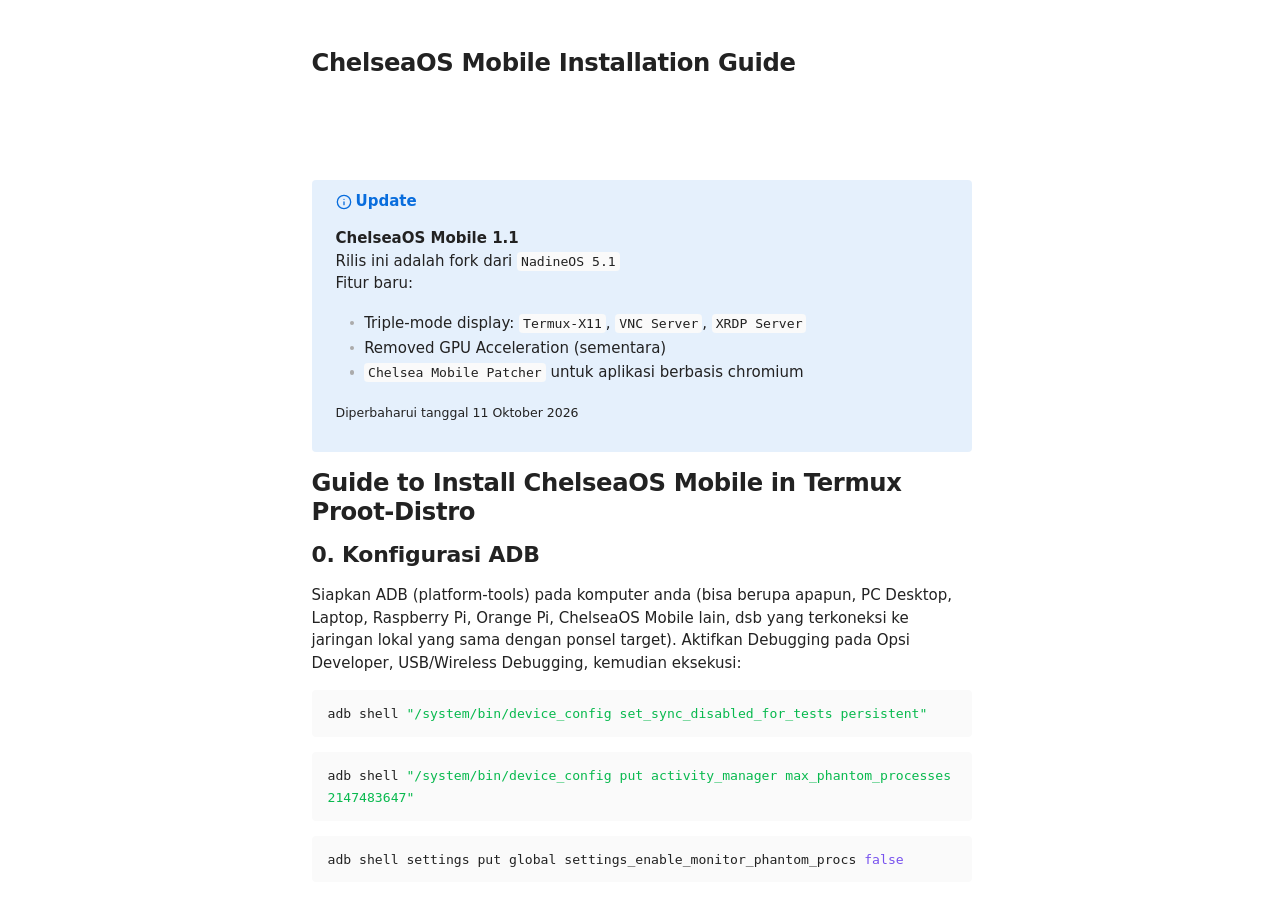
==== commit dacced75: "updated ChelseaOS Mobile to 1.1" ====
--- a/docs/chelseaos-mobile-installation-guide.html
+++ b/docs/chelseaos-mobile-installation-guide.html
@@ -8,16 +8,16 @@
 <meta property="og:type" content="website">
 <meta property="og:url" content="chelseaos-mobile-installation-guide.html">
 <meta property="og:image" content="undefined">
-<meta charset="UTF-8"><meta property="og:site_name" content="Obsidian"><meta name="viewport" content="width=device-width, initial-scale=1.0, user-scalable=yes, minimum-scale=1.0, maximum-scale=5.0"><link rel="alternate" type="application/rss+xml" title="RSS Feed" href="site-lib/rss.xml"><script async="" id="webpage-script" src="site-lib/scripts/webpage.js" onload="this.onload=null;this.setAttribute(&quot;loaded&quot;, &quot;true&quot;)"></script><script async="" id="graph-wasm-script" src="site-lib/scripts/graph-wasm.js" onload="this.onload=null;this.setAttribute(&quot;loaded&quot;, &quot;true&quot;)"></script><script async="" id="graph-render-worker-script" src="site-lib/scripts/graph-render-worker.js" onload="this.onload=null;this.setAttribute(&quot;loaded&quot;, &quot;true&quot;)"></script><link rel="icon" href="site-lib/media/favicon.png"><link rel="stylesheet" href="site-lib/styles/obsidian.css"><link rel="preload" href="site-lib/styles/global-variable-styles.css" as="style" onload="this.onload=null;this.rel='stylesheet'"><noscript><link rel="stylesheet" href="site-lib/styles/global-variable-styles.css"></noscript><link rel="preload" href="site-lib/styles/main-styles.css" as="style" onload="this.onload=null;this.rel='stylesheet'"><noscript><link rel="stylesheet" href="site-lib/styles/main-styles.css"></noscript><style>body{--line-width:40em;--line-width-adaptive:40em;--file-line-width:40em;--sidebar-width:min(20em, 80vw);--collapse-arrow-size:11px;--tree-vertical-spacing:1.3em;--sidebar-margin:12px}:root{background-color:#202124}.sidebar{height:100%;font-size:14px;z-index:10;min-width:calc(var(--sidebar-width) + var(--divider-width-hover));max-width:calc(var(--sidebar-width) + var(--divider-width-hover));position:relative;overflow:hidden;overflow:clip;transition:min-width ease-in-out,max-width ease-in-out;transition-duration:.2s;contain:size}#left-sidebar{left:0}#right-sidebar{right:0}.sidebar.is-collapsed{min-width:0;max-width:0}.sidebar.floating{position:absolute}.sidebar .leaf-content{height:100%;min-width:calc(var(--sidebar-width) - var(--divider-width-hover));top:0;padding:var(--sidebar-margin);padding-top:4em;line-height:var(--line-height-tight);background-color:var(--background-secondary);transition:background-color,border-right,border-left,box-shadow;transition-duration:var(--color-fade-speed);transition-timing-function:ease-in-out;position:absolute;display:flex;flex-direction:column}.sidebar:not(.is-collapsed) .leaf-content{min-width:calc(max(100%,var(--sidebar-width)) - 3px);max-width:calc(max(100%,var(--sidebar-width)) - 3px)}#left-sidebar-content{left:0;border-top-right-radius:var(--radius-l);border-bottom-right-radius:var(--radius-l)}#right-sidebar-content{right:0;border-top-left-radius:var(--radius-l);border-bottom-left-radius:var(--radius-l)}.sidebar #left-sidebar-content,.sidebar #right-sidebar-content{contain:none!important;container-type:normal!important;animation:none!important}.sidebar:has(.leaf-content:empty):has(.topbar-content:empty){display:none}.sidebar-topbar{height:calc(2.3em + 2 * var(--sidebar-margin));width:var(--sidebar-width);padding:var(--sidebar-margin);z-index:1;position:fixed;display:flex;align-items:center;transition:width ease-in-out;transition-duration:inherit}.sidebar.is-collapsed .sidebar-topbar{width:calc(2.3em + var(--sidebar-margin) * 2)}.sidebar .sidebar-topbar.is-collapsed{width:0}#left-sidebar .sidebar-topbar{left:0;flex-direction:row;border-top-right-radius:var(--radius-l)}#right-sidebar .sidebar-topbar{right:0;flex-direction:row-reverse;border-top-left-radius:var(--radius-l)}#left-sidebar .topbar-content{margin-right:calc(2.3em + var(--sidebar-margin));flex-direction:row}#right-sidebar .topbar-content{margin-left:calc(2.3em + var(--sidebar-margin));flex-direction:row-reverse}.topbar-content{overflow:hidden visible;overflow:clip visible;width:100%;height:100%;display:flex;align-items:center;transition:inherit}.sidebar.is-collapsed .topbar-content{width:0;transition:inherit}.clickable-icon.sidebar-collapse-icon{background-color:transparent;color:var(--icon-color-focused);padding:2px!important;margin:0!important;height:100%!important;width:2.3em!important;margin-inline:0.14em!important;position:absolute}#left-sidebar .clickable-icon.sidebar-collapse-icon{transform:rotateY(180deg);right:var(--sidebar-margin)}#right-sidebar .clickable-icon.sidebar-collapse-icon{transform:rotateY(180deg);left:var(--sidebar-margin)}.clickable-icon.sidebar-collapse-icon svg.svg-icon{width:100%;height:100%}.feature-title{margin-left:1px;text-transform:uppercase;letter-spacing:.06em;margin-top:.75em;margin-bottom:.75em}.feature-header{display:flex;align-items:center;padding-top:0;font-size:1em;padding-left:0}body.floating-sidebars .sidebar{position:absolute}body{transition:background-color var(--color-fade-speed) ease-in-out}#navbar:not(:empty){display:flex;align-items:center;justify-content:space-between;padding:.5em 1em;width:100%}#main{display:flex;flex-direction:column;height:100%;width:100%;align-items:stretch;justify-content:center}#main-horizontal{display:flex;flex-direction:row;flex-grow:1;width:100%;align-items:stretch;justify-content:center}#center-content{flex-basis:100%;max-width:100%;width:100%;height:100%;display:flex;flex-direction:column;align-items:center;transition:opacity .2s ease-in-out;contain:inline-size}.hide{opacity:0!important;transition:opacity .2s ease-in-out;pointer-events:none}#center-content>.obsidian-document{padding-left:2em;padding-right:1em;margin-bottom:0;width:100%;width:-webkit-fill-available;width:-moz-available;width:fill-available;transition:background-color var(--color-fade-speed) ease-in-out;border-top-right-radius:var(--window-radius,var(--radius-m));border-top-left-radius:var(--window-radius,var(--radius-m));overflow-x:hidden!important;overflow-y:auto!important;display:flex!important;flex-direction:column!important;align-items:center!important;contain:inline-size}body #center-content>.obsidian-document>.markdown-preview-sizer{padding-bottom:80vh;width:100%;max-width:var(--line-width);flex-basis:var(--line-width);transition:background-color var(--color-fade-speed) ease-in-out;contain:inline-size}#center-content>.obsidian-document>div{width:100%!important;transition:background-color var(--color-fade-speed) ease-in-out;contain:inline-size}#center-content>.obsidian-document:not([data-type=markdown]).embed{display:flex;padding:1em;height:100%;width:100%;align-items:center;justify-content:center}#center-content>.obsidian-document:not([data-type=markdown]).embed>*{max-width:100%;max-height:100%;object-fit:contain}:not(h1,h2,h3,h4,h5,h6,li):has(> :is(.math,table)){overflow-x:auto!important}#center-content>.obsidian-document:not([data-type=markdown]){overflow-x:auto;contain:content;padding:0;margin:0;height:100%}.obsidian-document[data-type=attachment]{display:flex;flex-direction:column;align-items:center;justify-content:center;height:100%;width:100%}.obsidian-document[data-type=attachment]>*{outline:0;border:none;box-shadow:none}.obsidian-document[data-type=attachment] :is(img){max-width:90%;max-height:90%;object-fit:contain}.obsidian-document[data-type=attachment]>:is(audio){width:100%;max-width:min(90%,var(--line-width))}.obsidian-document[data-type=attachment]>:is(embed,iframe,video){width:100%;height:100%;max-width:100%;max-height:100%;object-fit:contain}.canvas-wrapper>:is(.header,.footer){z-index:100;position:absolute;display:flex;justify-content:center;flex-direction:column;width:100%;align-items:center}.scroll-highlight{position:absolute;width:100%;height:100%;pointer-events:none;z-index:1000;background-color:hsla(var(--color-accent-hsl),.25);opacity:0;padding:1em;inset:50%;translate:-50% -50%;border-radius:var(--radius-s)}</style><script defer="">async function loadIncludes(){let e=document.querySelectorAll("link[itemprop='include']");for(const t of e){let e=t.getAttribute("href");try{let o="";if(e.startsWith("https:")||e.startsWith("http:")||"file:"!=window.location.protocol){const n=await fetch(e);if(!n.ok){console.log("Could not include file: "+e),t?.remove();continue}o=await n.text()}else{const t=document.getElementById(btoa(encodeURI(e)));if(t){const e=JSON.parse(decodeURI(atob(t.getAttribute("value")??"")));o=e?.data??""}}let n=document.createRange().createContextualFragment(o);t.before(n),t.remove(),console.log("Included text: "+o),console.log("Included file: "+e)}catch(o){t?.remove(),console.log("Could not include file: "+e,o);continue}}}document.addEventListener("DOMContentLoaded",(()=>{loadIncludes()}));let isFileProtocol="file:"==location.protocol;function waitLoadScripts(e,t){let o=e.map((e=>document.getElementById(e+"-script")));!function e(n){let l=o[n],c=n+1;l?(l&&"true"!=l.getAttribute("loaded")||n<o.length&&e(c),n<o.length&&l.addEventListener("load",(()=>e(c)))):n<o.length?e(c):t()}(0)}</script></head><body class="publish css-settings-manager styled-scrollbars show-inline-title show-ribbon is-focused"><script defer="">let theme=localStorage.getItem("theme")||(window.matchMedia("(prefers-color-scheme: dark)").matches?"dark":"light");"dark"==theme?(document.body.classList.add("theme-dark"),document.body.classList.remove("theme-light")):(document.body.classList.add("theme-light"),document.body.classList.remove("theme-dark")),window.innerWidth<480?document.body.classList.add("is-phone"):window.innerWidth<768?document.body.classList.add("is-tablet"):window.innerWidth<1024?document.body.classList.add("is-small-screen"):document.body.classList.add("is-large-screen")</script><div class="parsed-feature-container" style="display: contents;"><link itemprop="include" href="site-lib/html/custom-head-content-content.html"></div><div id="main"><div id="navbar"></div><div id="main-horizontal"><div id="left-content" class="leaf" style="--sidebar-width: var(--sidebar-width-left);"></div><div id="center-content" class="leaf"><div class="obsidian-document markdown-preview-view markdown-rendered node-insert-event is-readable-line-width allow-fold-headings allow-fold-lists show-indentation-guide show-properties" data-type="markdown"><style id="MJX-CHTML-styles"></style><div class="markdown-preview-sizer markdown-preview-section"><div class="header"><h1 class="page-title heading inline-title" id="ChelseaOS_Mobile_Installation_Guide_0">ChelseaOS Mobile Installation Guide</h1><div class="data-bar"></div></div><div class="markdown-preview-pusher" style="width: 1px; height: 0.1px; margin-bottom: 0px;"></div><div class="el-p"><p dir="auto"><a style="border: 1px solid white; color: white; text-decoration: none; padding: 10px; border-radius:7px; margin: 15px 15px 15px 0; display: inline-block;" href=".html" target="_self" rel="noopener nofollow">← Kembali ke Beranda</a></p></div><div class="el-div"><div data-callout-metadata="" data-callout-fold="" data-callout="info" class="callout"><div class="callout-title" dir="auto"><div class="callout-icon"><svg xmlns="http://www.w3.org/2000/svg" width="24" height="24" viewBox="0 0 24 24" fill="none" stroke="currentColor" stroke-width="2" stroke-linecap="round" stroke-linejoin="round" class="svg-icon lucide-info"><circle cx="12" cy="12" r="10"></circle><path d="M12 16v-4"></path><path d="M12 8h.01"></path></svg></div><div class="callout-title-inner">Update</div></div><div class="callout-content">
-<p dir="auto"><strong>ChelseaOS Mobile 1.0</strong><br>
+<meta charset="UTF-8"><meta property="og:site_name" content="Obsidian"><meta name="viewport" content="width=device-width, initial-scale=1.0, user-scalable=yes, minimum-scale=1.0, maximum-scale=5.0"><link rel="alternate" type="application/rss+xml" title="RSS Feed" href="site-lib/rss.xml"><script async="" id="webpage-script" src="site-lib/scripts/webpage.js" onload="this.onload=null;this.setAttribute(&quot;loaded&quot;, &quot;true&quot;)"></script><script async="" id="graph-wasm-script" src="site-lib/scripts/graph-wasm.js" onload="this.onload=null;this.setAttribute(&quot;loaded&quot;, &quot;true&quot;)"></script><script async="" id="graph-render-worker-script" src="site-lib/scripts/graph-render-worker.js" onload="this.onload=null;this.setAttribute(&quot;loaded&quot;, &quot;true&quot;)"></script><link rel="icon" href="site-lib/media/favicon.png"><link rel="stylesheet" href="site-lib/styles/obsidian.css"><link rel="preload" href="site-lib/styles/global-variable-styles.css" as="style" onload="this.onload=null;this.rel='stylesheet'"><noscript><link rel="stylesheet" href="site-lib/styles/global-variable-styles.css"></noscript><link rel="preload" href="site-lib/styles/main-styles.css" as="style" onload="this.onload=null;this.rel='stylesheet'"><noscript><link rel="stylesheet" href="site-lib/styles/main-styles.css"></noscript><style>body{--line-width:40em;--line-width-adaptive:40em;--file-line-width:40em;--sidebar-width:min(20em, 80vw);--collapse-arrow-size:11px;--tree-vertical-spacing:1.3em;--sidebar-margin:12px}:root{background-color:#202124}.sidebar{height:100%;font-size:14px;z-index:10;min-width:calc(var(--sidebar-width) + var(--divider-width-hover));max-width:calc(var(--sidebar-width) + var(--divider-width-hover));position:relative;overflow:hidden;overflow:clip;transition:min-width ease-in-out,max-width ease-in-out;transition-duration:.2s;contain:size}#left-sidebar{left:0}#right-sidebar{right:0}.sidebar.is-collapsed{min-width:0;max-width:0}.sidebar.floating{position:absolute}.sidebar .leaf-content{height:100%;min-width:calc(var(--sidebar-width) - var(--divider-width-hover));top:0;padding:var(--sidebar-margin);padding-top:4em;line-height:var(--line-height-tight);background-color:var(--background-secondary);transition:background-color,border-right,border-left,box-shadow;transition-duration:var(--color-fade-speed);transition-timing-function:ease-in-out;position:absolute;display:flex;flex-direction:column}.sidebar:not(.is-collapsed) .leaf-content{min-width:calc(max(100%,var(--sidebar-width)) - 3px);max-width:calc(max(100%,var(--sidebar-width)) - 3px)}#left-sidebar-content{left:0;border-top-right-radius:var(--radius-l);border-bottom-right-radius:var(--radius-l)}#right-sidebar-content{right:0;border-top-left-radius:var(--radius-l);border-bottom-left-radius:var(--radius-l)}.sidebar #left-sidebar-content,.sidebar #right-sidebar-content{contain:none!important;container-type:normal!important;animation:none!important}.sidebar:has(.leaf-content:empty):has(.topbar-content:empty){display:none}.sidebar-topbar{height:calc(2.3em + 2 * var(--sidebar-margin));width:var(--sidebar-width);padding:var(--sidebar-margin);z-index:1;position:fixed;display:flex;align-items:center;transition:width ease-in-out;transition-duration:inherit}.sidebar.is-collapsed .sidebar-topbar{width:calc(2.3em + var(--sidebar-margin) * 2)}.sidebar .sidebar-topbar.is-collapsed{width:0}#left-sidebar .sidebar-topbar{left:0;flex-direction:row;border-top-right-radius:var(--radius-l)}#right-sidebar .sidebar-topbar{right:0;flex-direction:row-reverse;border-top-left-radius:var(--radius-l)}#left-sidebar .topbar-content{margin-right:calc(2.3em + var(--sidebar-margin));flex-direction:row}#right-sidebar .topbar-content{margin-left:calc(2.3em + var(--sidebar-margin));flex-direction:row-reverse}.topbar-content{overflow:hidden visible;overflow:clip visible;width:100%;height:100%;display:flex;align-items:center;transition:inherit}.sidebar.is-collapsed .topbar-content{width:0;transition:inherit}.clickable-icon.sidebar-collapse-icon{background-color:transparent;color:var(--icon-color-focused);padding:2px!important;margin:0!important;height:100%!important;width:2.3em!important;margin-inline:0.14em!important;position:absolute}#left-sidebar .clickable-icon.sidebar-collapse-icon{transform:rotateY(180deg);right:var(--sidebar-margin)}#right-sidebar .clickable-icon.sidebar-collapse-icon{transform:rotateY(180deg);left:var(--sidebar-margin)}.clickable-icon.sidebar-collapse-icon svg.svg-icon{width:100%;height:100%}.feature-title{margin-left:1px;text-transform:uppercase;letter-spacing:.06em;margin-top:.75em;margin-bottom:.75em}.feature-header{display:flex;align-items:center;padding-top:0;font-size:1em;padding-left:0}body.floating-sidebars .sidebar{position:absolute}body{transition:background-color var(--color-fade-speed) ease-in-out}#navbar:not(:empty){display:flex;align-items:center;justify-content:space-between;padding:.5em 1em;width:100%}#main{display:flex;flex-direction:column;height:100%;width:100%;align-items:stretch;justify-content:center}#main-horizontal{display:flex;flex-direction:row;flex-grow:1;width:100%;align-items:stretch;justify-content:center}#center-content{flex-basis:100%;max-width:100%;width:100%;height:100%;display:flex;flex-direction:column;align-items:center;transition:opacity .2s ease-in-out;contain:inline-size}.hide{opacity:0!important;transition:opacity .2s ease-in-out;pointer-events:none}#center-content>.obsidian-document{padding-left:2em;padding-right:1em;margin-bottom:0;width:100%;width:-webkit-fill-available;width:-moz-available;width:fill-available;transition:background-color var(--color-fade-speed) ease-in-out;border-top-right-radius:var(--window-radius,var(--radius-m));border-top-left-radius:var(--window-radius,var(--radius-m));overflow-x:hidden!important;overflow-y:auto!important;display:flex!important;flex-direction:column!important;align-items:center!important;contain:inline-size}body #center-content>.obsidian-document>.markdown-preview-sizer{padding-bottom:80vh;width:100%;max-width:var(--line-width);flex-basis:var(--line-width);transition:background-color var(--color-fade-speed) ease-in-out;contain:inline-size}#center-content>.obsidian-document>div{width:100%!important;transition:background-color var(--color-fade-speed) ease-in-out;contain:inline-size}#center-content>.obsidian-document:not([data-type=markdown]).embed{display:flex;padding:1em;height:100%;width:100%;align-items:center;justify-content:center}#center-content>.obsidian-document:not([data-type=markdown]).embed>*{max-width:100%;max-height:100%;object-fit:contain}:not(h1,h2,h3,h4,h5,h6,li):has(> :is(.math,table)){overflow-x:auto!important}#center-content>.obsidian-document:not([data-type=markdown]){overflow-x:auto;contain:content;padding:0;margin:0;height:100%}.obsidian-document[data-type=attachment]{display:flex;flex-direction:column;align-items:center;justify-content:center;height:100%;width:100%}.obsidian-document[data-type=attachment]>*{outline:0;border:none;box-shadow:none}.obsidian-document[data-type=attachment] :is(img){max-width:90%;max-height:90%;object-fit:contain}.obsidian-document[data-type=attachment]>:is(audio){width:100%;max-width:min(90%,var(--line-width))}.obsidian-document[data-type=attachment]>:is(embed,iframe,video){width:100%;height:100%;max-width:100%;max-height:100%;object-fit:contain}.canvas-wrapper>:is(.header,.footer){z-index:100;position:absolute;display:flex;justify-content:center;flex-direction:column;width:100%;align-items:center}.scroll-highlight{position:absolute;width:100%;height:100%;pointer-events:none;z-index:1000;background-color:hsla(var(--color-accent-hsl),.25);opacity:0;padding:1em;inset:50%;translate:-50% -50%;border-radius:var(--radius-s)}</style><script defer="">async function loadIncludes(){let e=document.querySelectorAll("link[itemprop='include']");for(const t of e){let e=t.getAttribute("href");try{let o="";if(e.startsWith("https:")||e.startsWith("http:")||"file:"!=window.location.protocol){const n=await fetch(e);if(!n.ok){console.log("Could not include file: "+e),t?.remove();continue}o=await n.text()}else{const t=document.getElementById(btoa(encodeURI(e)));if(t){const e=JSON.parse(decodeURI(atob(t.getAttribute("value")??"")));o=e?.data??""}}let n=document.createRange().createContextualFragment(o);t.before(n),t.remove(),console.log("Included text: "+o),console.log("Included file: "+e)}catch(o){t?.remove(),console.log("Could not include file: "+e,o);continue}}}document.addEventListener("DOMContentLoaded",(()=>{loadIncludes()}));let isFileProtocol="file:"==location.protocol;function waitLoadScripts(e,t){let o=e.map((e=>document.getElementById(e+"-script")));!function e(n){let l=o[n],c=n+1;l?(l&&"true"!=l.getAttribute("loaded")||n<o.length&&e(c),n<o.length&&l.addEventListener("load",(()=>e(c)))):n<o.length?e(c):t()}(0)}</script></head><body class="publish css-settings-manager styled-scrollbars show-inline-title show-ribbon is-focused"><script defer="">let theme=localStorage.getItem("theme")||(window.matchMedia("(prefers-color-scheme: dark)").matches?"dark":"light");"dark"==theme?(document.body.classList.add("theme-dark"),document.body.classList.remove("theme-light")):(document.body.classList.add("theme-light"),document.body.classList.remove("theme-dark")),window.innerWidth<480?document.body.classList.add("is-phone"):window.innerWidth<768?document.body.classList.add("is-tablet"):window.innerWidth<1024?document.body.classList.add("is-small-screen"):document.body.classList.add("is-large-screen")</script><div class="parsed-feature-container" style="display: contents;"><link itemprop="include" href="site-lib/html/custom-head-content-content.html"></div><div id="main"><div id="navbar"></div><div id="main-horizontal"><div id="left-content" class="leaf" style="--sidebar-width: var(--sidebar-width-left);"></div><div id="center-content" class="leaf"><div class="obsidian-document markdown-preview-view markdown-rendered node-insert-event is-readable-line-width allow-fold-headings allow-fold-lists show-indentation-guide show-properties" data-type="markdown"><style id="MJX-CHTML-styles"></style><div class="markdown-preview-sizer markdown-preview-section"><div class="header"><h1 class="page-title heading inline-title" id="ChelseaOS_Mobile_Installation_Guide_0">ChelseaOS Mobile Installation Guide</h1><div class="data-bar"></div></div><div class="markdown-preview-pusher" style="width: 1px; height: 0.1px; margin-bottom: 0px;"></div><div class="el-p"><p dir="auto"><a style="border: 1px solid white; color: white; text-decoration: none; padding: 10px; border-radius:7px; margin: 15px 15px 15px 0; display: inline-block;" href=".." target="_self" rel="noopener nofollow">← Kembali ke Beranda</a></p></div><div class="el-div"><div data-callout-metadata="" data-callout-fold="" data-callout="info" class="callout"><div class="callout-title" dir="auto"><div class="callout-icon"><svg xmlns="http://www.w3.org/2000/svg" width="24" height="24" viewBox="0 0 24 24" fill="none" stroke="currentColor" stroke-width="2" stroke-linecap="round" stroke-linejoin="round" class="svg-icon lucide-info"><circle cx="12" cy="12" r="10"></circle><path d="M12 16v-4"></path><path d="M12 8h.01"></path></svg></div><div class="callout-title-inner">Update</div></div><div class="callout-content">
+<p dir="auto"><strong>ChelseaOS Mobile 1.1</strong><br>
 Rilis ini adalah fork dari <code>NadineOS 5.1</code><br>
 Fitur baru:</p>
 <ul class="has-list-bullet">
-<li data-line="4" dir="auto"><span class="list-bullet"></span>Dual-mode display: <code>Termux-X11</code> dan <code>VNC Server</code></li>
+<li data-line="4" dir="auto"><span class="list-bullet"></span>Triple-mode display: <code>Termux-X11</code>, <code>VNC Server</code>, <code>XRDP Server</code></li>
 <li data-line="5" dir="auto"><span class="list-bullet"></span>Removed GPU Acceleration (sementara)</li>
 <li data-line="6" dir="auto"><span class="list-bullet"></span><code>Chelsea Mobile Patcher</code> untuk aplikasi berbasis chromium</li>
 </ul>
-<p dir="auto"><small>Diperbaharui tanggal 27 Juli 2026</small></p>
+<p dir="auto"><small>Diperbaharui tanggal 11 Oktober 2026</small></p>
 </div></div></div><div class="el-h1"><h1 data-heading="Guide to Install ChelseaOS Mobile in Termux Proot-Distro" dir="auto" class="heading" id="Guide_to_Install_ChelseaOS_Mobile_in_Termux_Proot-Distro_0"><span class="heading-collapse-indicator collapse-indicator collapse-icon"><svg xmlns="http://www.w3.org/2000/svg" width="24" height="24" viewBox="0 0 24 24" fill="none" stroke="currentColor" stroke-width="2" stroke-linecap="round" stroke-linejoin="round" class="svg-icon right-triangle"><path d="M3 8L12 17L21 8"></path></svg></span>Guide to Install ChelseaOS Mobile in Termux Proot-Distro</h1></div><div class="el-h2"><h2 data-heading="0. Konfigurasi ADB" dir="auto" class="heading" id="0._Konfigurasi_ADB_0"><span class="heading-collapse-indicator collapse-indicator collapse-icon"><svg xmlns="http://www.w3.org/2000/svg" width="24" height="24" viewBox="0 0 24 24" fill="none" stroke="currentColor" stroke-width="2" stroke-linecap="round" stroke-linejoin="round" class="svg-icon right-triangle"><path d="M3 8L12 17L21 8"></path></svg></span>0. Konfigurasi ADB</h2></div><div class="el-p"><p dir="auto">Siapkan ADB (platform-tools) pada komputer anda (bisa berupa apapun, PC Desktop, Laptop, Raspberry Pi, Orange Pi, ChelseaOS Mobile lain, dsb yang terkoneksi ke jaringan lokal yang sama dengan ponsel target). Aktifkan Debugging pada Opsi Developer, USB/Wireless Debugging, kemudian eksekusi:</p></div><div class="el-pre"><pre class="language-shell"><code data-line="0" class="language-shell is-loaded">adb shell <span class="token string">"/system/bin/device_config set_sync_disabled_for_tests persistent"</span>
 </code><button class="copy-code-button"><svg xmlns="http://www.w3.org/2000/svg" width="24" height="24" viewBox="0 0 24 24" fill="none" stroke="currentColor" stroke-width="2" stroke-linecap="round" stroke-linejoin="round" class="svg-icon lucide-copy"><rect x="8" y="8" width="14" height="14" rx="2" ry="2"></rect><path d="M4 16c-1.1 0-2-.9-2-2V4c0-1.1.9-2 2-2h10c1.1 0 2 .9 2 2"></path></svg></button></pre></div><div class="el-pre"><pre class="language-shell"><code data-line="0" class="language-shell is-loaded">adb shell <span class="token string">"/system/bin/device_config put activity_manager max_phantom_processes 2147483647"</span>
 </code><button class="copy-code-button"><svg xmlns="http://www.w3.org/2000/svg" width="24" height="24" viewBox="0 0 24 24" fill="none" stroke="currentColor" stroke-width="2" stroke-linecap="round" stroke-linejoin="round" class="svg-icon lucide-copy"><rect x="8" y="8" width="14" height="14" rx="2" ry="2"></rect><path d="M4 16c-1.1 0-2-.9-2-2V4c0-1.1.9-2 2-2h10c1.1 0 2 .9 2 2"></path></svg></button></pre></div><div class="el-pre"><pre class="language-shell"><code data-line="0" class="language-shell is-loaded">adb shell settings put global settings_enable_monitor_phantom_procs <span class="token boolean">false</span>
@@ -39,4 +39,4 @@
 </code><button class="copy-code-button"><svg xmlns="http://www.w3.org/2000/svg" width="24" height="24" viewBox="0 0 24 24" fill="none" stroke="currentColor" stroke-width="2" stroke-linecap="round" stroke-linejoin="round" class="svg-icon lucide-copy"><rect x="8" y="8" width="14" height="14" rx="2" ry="2"></rect><path d="M4 16c-1.1 0-2-.9-2-2V4c0-1.1.9-2 2-2h10c1.1 0 2 .9 2 2"></path></svg></button></pre></div><div class="el-p"><p dir="auto">Atau secara manual mengunduhnya: <a data-tooltip-position="top" aria-label="https://chelseaos.christianah.my.id/resources/mobile/start-chelsea.sh" rel="noopener nofollow" class="external-link is-unresolved" href="https://chelseaos.christianah.my.id/resources/mobile/start-chelsea.sh" target="_self">start-chelsea.sh</a></p></div><div class="el-p"><p dir="auto">Pastikan eksekusi diizinkan</p></div><div class="el-pre"><pre class="language-bash"><code data-line="0" class="language-bash is-loaded"><span class="token function">chmod</span> +x start-chelsea.sh
 </code><button class="copy-code-button"><svg xmlns="http://www.w3.org/2000/svg" width="24" height="24" viewBox="0 0 24 24" fill="none" stroke="currentColor" stroke-width="2" stroke-linecap="round" stroke-linejoin="round" class="svg-icon lucide-copy"><rect x="8" y="8" width="14" height="14" rx="2" ry="2"></rect><path d="M4 16c-1.1 0-2-.9-2-2V4c0-1.1.9-2 2-2h10c1.1 0 2 .9 2 2"></path></svg></button></pre></div><div class="el-p"><p dir="auto">Kemudian berikutnya anda dapat menjalankan <code>ChelseaOS Mobile</code> dengan cara seperti ini:</p></div><div class="el-pre"><pre><code data-line="0">./start-chelsea.sh
 </code><button class="copy-code-button"><svg xmlns="http://www.w3.org/2000/svg" width="24" height="24" viewBox="0 0 24 24" fill="none" stroke="currentColor" stroke-width="2" stroke-linecap="round" stroke-linejoin="round" class="svg-icon lucide-copy"><rect x="8" y="8" width="14" height="14" rx="2" ry="2"></rect><path d="M4 16c-1.1 0-2-.9-2-2V4c0-1.1.9-2 2-2h10c1.1 0 2 .9 2 2"></path></svg></button></pre></div><div class="el-hr"><hr></div><div class="el-h1"><h1 data-heading="Chelsea Mobile Patcher Tools" dir="auto" class="heading" id="Chelsea_Mobile_Patcher_Tools_0"><span class="heading-collapse-indicator collapse-indicator collapse-icon"><svg xmlns="http://www.w3.org/2000/svg" width="24" height="24" viewBox="0 0 24 24" fill="none" stroke="currentColor" stroke-width="2" stroke-linecap="round" stroke-linejoin="round" class="svg-icon right-triangle"><path d="M3 8L12 17L21 8"></path></svg></span>Chelsea Mobile Patcher Tools</h1></div><div class="el-p"><p dir="auto">Anda dapat mengunduh skrip <code>Chelsea Mobile Patcher</code> dengan mengeksekusi:</p></div><div class="el-pre"><pre class="language-sh"><code data-line="0" class="language-sh is-loaded"><span class="token function">wget</span> https://chelseaos.christianah.my.id/resources/mobile/chelsea-mobile-patcher.sh
-</code><button class="copy-code-button"><svg xmlns="http://www.w3.org/2000/svg" width="24" height="24" viewBox="0 0 24 24" fill="none" stroke="currentColor" stroke-width="2" stroke-linecap="round" stroke-linejoin="round" class="svg-icon lucide-copy"><rect x="8" y="8" width="14" height="14" rx="2" ry="2"></rect><path d="M4 16c-1.1 0-2-.9-2-2V4c0-1.1.9-2 2-2h10c1.1 0 2 .9 2 2"></path></svg></button></pre></div><div class="el-p"><p dir="auto">Atau secara manual mengunduhnya: <a data-tooltip-position="top" aria-label="https://chelseaos.christianah.my.id/resources/mobile/chelsea-mobile-patcher.sh" rel="noopener nofollow" class="external-link is-unresolved" href="https://chelseaos.christianah.my.id/resources/mobile/chelsea-mobile-patcher.sh" target="_self">chelsea-mobile-patcher.sh</a></p></div><div class="el-hr"><hr></div><div class="el-h1"><h1 data-heading="Konfigurasi GPU Acceleration" dir="auto" class="heading" id="Konfigurasi_GPU_Acceleration_0"><span class="heading-collapse-indicator collapse-indicator collapse-icon"><svg xmlns="http://www.w3.org/2000/svg" width="24" height="24" viewBox="0 0 24 24" fill="none" stroke="currentColor" stroke-width="2" stroke-linecap="round" stroke-linejoin="round" class="svg-icon right-triangle"><path d="M3 8L12 17L21 8"></path></svg></span>Konfigurasi GPU Acceleration</h1></div><div class="el-p"><p dir="auto">Saat ini ChelseaOS Mobile belum mendukung akselerasi GPU, untuk sementara, silahkan gunakan OS Legacy NadineOS 5.1 untuk akselerasi GPU</p></div><div class="footer"><div class="data-bar"></div></div></div></div></div><div id="right-content" class="leaf" style="--sidebar-width: var(--sidebar-width-right);"></div></div></div></body></html>+</code><button class="copy-code-button"><svg xmlns="http://www.w3.org/2000/svg" width="24" height="24" viewBox="0 0 24 24" fill="none" stroke="currentColor" stroke-width="2" stroke-linecap="round" stroke-linejoin="round" class="svg-icon lucide-copy"><rect x="8" y="8" width="14" height="14" rx="2" ry="2"></rect><path d="M4 16c-1.1 0-2-.9-2-2V4c0-1.1.9-2 2-2h10c1.1 0 2 .9 2 2"></path></svg></button></pre></div><div class="el-p"><p dir="auto">Atau secara manual mengunduhnya: <a data-tooltip-position="top" aria-label="https://chelseaos.christianah.my.id/resources/mobile/chelsea-mobile-patcher.sh" rel="noopener nofollow" class="external-link is-unresolved" href="https://chelseaos.christianah.my.id/resources/mobile/chelsea-mobile-patcher.sh" target="_self">chelsea-mobile-patcher.sh</a></p></div><div class="el-hr"><hr></div><div class="el-h1"><h1 data-heading="Konfigurasi GPU Acceleration" dir="auto" class="heading" id="Konfigurasi_GPU_Acceleration_0"><span class="heading-collapse-indicator collapse-indicator collapse-icon"><svg xmlns="http://www.w3.org/2000/svg" width="24" height="24" viewBox="0 0 24 24" fill="none" stroke="currentColor" stroke-width="2" stroke-linecap="round" stroke-linejoin="round" class="svg-icon right-triangle"><path d="M3 8L12 17L21 8"></path></svg></span>Konfigurasi GPU Acceleration</h1></div><div class="el-p"><p dir="auto">Saat ini ChelseaOS Mobile belum mendukung akselerasi GPU, untuk sementara, silahkan gunakan OS Legacy NadineOS 5.1 untuk akselerasi GPU</p></div><div class="footer"><div class="data-bar"></div></div></div></div></div><div id="right-content" class="leaf" style="--sidebar-width: var(--sidebar-width-right);"></div></div></div></body></html>
